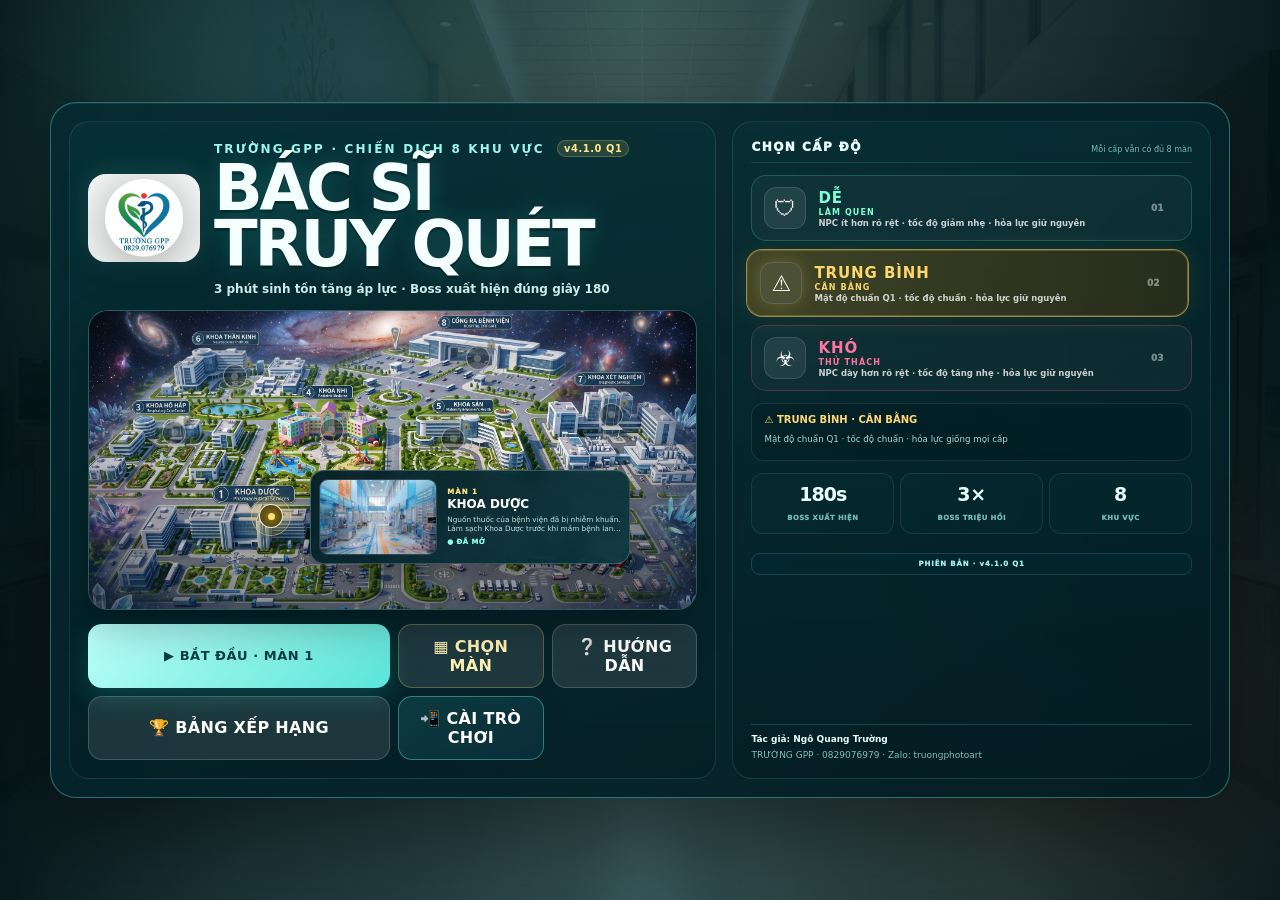
==== BAC-SI-TRUY-QUET-DIRECT.html @ 492717e0 "Add files via upload" ====
<!doctype html>
<html lang="vi">
<head>
  <meta charset="UTF-8" />
  <meta name="viewport" content="width=device-width, initial-scale=1, viewport-fit=cover, user-scalable=no" />
  <meta name="theme-color" content="#0b6f78" />
  <meta name="mobile-web-app-capable" content="yes" />
  <meta name="apple-mobile-web-app-capable" content="yes" />
  <meta name="apple-mobile-web-app-status-bar-style" content="black-translucent" />
  <title>Bác Sĩ Truy Quét · TRƯỜNG GPP · v4.1.0 Q1</title>
  <link rel="manifest" href="manifest.webmanifest" />
  <link rel="icon" href="assets/app-icon-192.png" />
  <link rel="apple-touch-icon" href="assets/app-icon-192.png" />
  <style>
:root{
  --teal:#0b6f78;--teal2:#16a6a2;--cyan:#7ee7e0;--ink:#07343a;--glass:rgba(6,51,57,.78);--line:rgba(190,255,249,.28);--white:#f6ffff;--danger:#ff5f6d;--gold:#ffd66b;
}
*{box-sizing:border-box}html,body{margin:0;width:100%;height:100%;overflow:hidden;background:#061e22;color:var(--white);font-family:Inter,ui-sans-serif,system-ui,-apple-system,"Segoe UI",Arial,sans-serif;touch-action:none}button{font:inherit}.hidden{display:none!important}
.app-shell{position:relative;width:100vw;height:100dvh;overflow:hidden;background:radial-gradient(circle at 50% 30%,#174e52,#051a1e 75%)}
#gameCanvas{position:absolute;inset:0;width:100%;height:100%;display:block;cursor:crosshair;background:#0d353a}
.overlay{position:absolute;inset:0;z-index:30;display:flex;align-items:center;justify-content:center;padding:18px;background:linear-gradient(180deg,rgba(3,36,40,.20),rgba(3,36,40,.78))}.menu-overlay{background:linear-gradient(90deg,rgba(4,45,49,.92),rgba(7,72,76,.58) 48%,rgba(4,45,49,.78)),url('assets/hallway.jpg') center/cover no-repeat}.menu-overlay:not(.active){display:none}
.glass{background:linear-gradient(180deg,rgba(8,71,76,.88),rgba(5,44,49,.92));border:1px solid var(--line);box-shadow:0 25px 70px rgba(0,0,0,.32),inset 0 1px rgba(255,255,255,.08);backdrop-filter:blur(10px)}
.menu-card{width:min(760px,94vw);padding:26px 30px;border-radius:26px;text-align:center}.brand-lockup{width:142px;height:112px;margin:0 auto 8px;padding:5px 8px;border-radius:20px;background:rgba(255,255,255,.96);box-shadow:0 12px 34px rgba(0,0,0,.20),0 0 28px rgba(95,240,225,.18);overflow:hidden}.brand-logo-full{width:100%;height:100%;object-fit:contain;display:block}.panel-logo{width:58px;height:58px;object-fit:cover;border-radius:16px;background:white;padding:3px;box-shadow:0 8px 24px rgba(0,0,0,.20);margin:0 auto 4px}
.eyebrow{letter-spacing:.18em;font-size:12px;font-weight:800;color:#9ff6ef;margin:7px 0}.menu-card h1{font-size:clamp(28px,4vw,50px);margin:4px 0 6px;line-height:1}.lead{margin:0 auto 18px;color:#d8f7f4;max-width:620px}.mission-strip{display:flex;gap:8px;justify-content:center;flex-wrap:wrap;margin:12px 0 16px}.mission-strip span{padding:7px 10px;border:1px solid rgba(255,255,255,.14);border-radius:999px;background:rgba(255,255,255,.07);font-size:12px}.difficulty-row{display:flex;gap:8px;justify-content:center;margin:8px 0 14px}.difficulty{border:1px solid rgba(255,255,255,.18);background:rgba(255,255,255,.06);color:white;border-radius:12px;padding:9px 14px;cursor:pointer}.difficulty.selected{background:#baf8f1;color:#074049;border-color:#baf8f1;font-weight:800}.menu-actions{display:flex;gap:10px;justify-content:center;flex-wrap:wrap}.primary-btn,.secondary-btn{border:none;border-radius:14px;padding:12px 18px;cursor:pointer;font-weight:850;letter-spacing:.02em}.primary-btn{background:linear-gradient(135deg,#bbfff8,#5be4d8);color:#063e45;box-shadow:0 10px 26px rgba(40,230,214,.18)}.secondary-btn{background:rgba(255,255,255,.10);border:1px solid rgba(255,255,255,.17);color:white}.danger-outline{border-color:rgba(255,95,109,.45);color:#ffd6da}.author-line{margin-top:15px;padding-top:13px;border-top:1px solid rgba(255,255,255,.12);display:flex;gap:6px;flex-direction:column;font-size:12px;color:#cdecea}.author-line.small{margin-top:8px}
.panel-overlay{background:rgba(2,25,29,.68);z-index:60}.panel-card{position:relative;width:min(720px,94vw);padding:24px;border-radius:22px;text-align:center}.panel-card h2{margin:4px 0 16px}.compact-panel{width:min(390px,92vw);display:grid;gap:10px}.compact-panel h2{margin-bottom:4px}.panel-close{position:absolute;right:12px;top:12px;width:34px;height:34px;border:0;border-radius:50%;background:rgba(255,255,255,.1);color:white;cursor:pointer}.help-grid{display:grid;grid-template-columns:repeat(2,minmax(0,1fr));gap:10px;text-align:left}.help-grid article{padding:12px;border:1px solid rgba(255,255,255,.12);border-radius:14px;background:rgba(255,255,255,.05);display:grid;gap:5px}.help-grid span,.help-note{color:#d0ecea;font-size:13px}.scrollable{max-height:86dvh;overflow:auto}.result-card{max-width:520px}.result-stats{display:grid;grid-template-columns:repeat(4,1fr);gap:8px;margin:16px 0}.result-stats div{padding:12px 6px;border-radius:13px;background:rgba(255,255,255,.06);border:1px solid rgba(255,255,255,.10)}.result-stats span{display:block;font-size:11px;color:#b9dedb}.result-stats strong{font-size:22px;color:#c4fff8}
.hud{position:absolute;inset:0;z-index:20;pointer-events:none}.glass-mini{background:rgba(4,48,53,.72);border:1px solid rgba(188,255,248,.25);box-shadow:0 10px 25px rgba(0,0,0,.18)}.hud-top-left,.hud-top-center,.hud-top-right{position:absolute;top:max(12px,env(safe-area-inset-top));border-radius:14px;padding:9px 12px}.hud-top-left{left:max(12px,env(safe-area-inset-left));width:220px}.hud-top-center{left:50%;transform:translateX(-50%);width:min(360px,35vw);text-align:center}.hud-top-right{right:max(62px,calc(env(safe-area-inset-right) + 12px));min-width:128px;text-align:right}.hud-top-right span,.hud-top-right small,.hud-top-center span{font-size:11px;color:#c2e6e2}.hud-top-right b{display:block;font-size:22px}.hud-top-center b{display:block;font-size:13px;letter-spacing:.08em}.hud-label{display:flex;justify-content:space-between;align-items:center;font-size:11px}.hud-brand-life{display:flex;align-items:center;gap:5px}.hud-brand-life img{width:19px;height:19px;border-radius:50%;background:white;object-fit:cover}.health-bar,.clean-bar,.boss-track{height:8px;background:rgba(255,255,255,.11);border-radius:999px;overflow:hidden;margin-top:6px}.health-bar i,.clean-bar i,.boss-track i{height:100%;display:block;width:100%;background:linear-gradient(90deg,#83f0df,#e0fff8);border-radius:inherit;transition:width .18s}.clean-bar i{background:linear-gradient(90deg,#68dfe0,#aef7dc);width:0}.pause-btn{position:absolute;right:max(12px,env(safe-area-inset-right));top:max(12px,env(safe-area-inset-top));width:42px;height:42px;border-radius:12px;border:1px solid rgba(255,255,255,.20);background:rgba(4,48,53,.8);color:white;pointer-events:auto;cursor:pointer}.boss-bar{position:absolute;top:84px;left:50%;transform:translateX(-50%);width:min(520px,60vw);padding:8px 12px;border-radius:13px}.boss-bar>div:first-child{display:flex;justify-content:space-between;font-size:11px}.boss-track i{background:linear-gradient(90deg,#ff6b76,#ffbb63)}
.combo-badge{position:absolute;left:16px;top:92px;padding:8px 11px;border-radius:999px;background:rgba(7,54,59,.82);border:1px solid rgba(255,220,112,.36);color:#ffe18b;font-weight:900;font-size:13px;animation:pop .18s ease-out}.damage-vignette{position:absolute;inset:0;opacity:0;background:radial-gradient(circle,transparent 52%,rgba(255,35,56,.62));transition:opacity .1s}.damage-vignette.hit{opacity:1}.weapon-info{display:flex;align-items:center;gap:8px;min-width:170px}.weapon-info>span{font-size:28px}.weapon-info div{display:grid}.weapon-info small{font-size:10px;color:#c4e5e1}.weapon-buttons{display:flex;gap:5px}.weapon-buttons button{width:44px;height:44px;border-radius:11px;border:1px solid rgba(255,255,255,.15);background:rgba(255,255,255,.06);color:white;display:grid;place-items:center;cursor:pointer}.weapon-buttons button.active{background:linear-gradient(145deg,#adfff5,#51d8d0);color:#064048;border-color:#bafff6}.weapon-buttons button small{font-size:8px;opacity:.75}.contact-dock{position:absolute;left:16px;bottom:16px;right:560px;min-height:44px;border-radius:14px;padding:7px 12px;display:flex;align-items:center;justify-content:space-between;gap:10px;font-size:11px;letter-spacing:.03em}.contact-dock img{width:29px;height:29px;border-radius:50%;background:white;object-fit:cover;flex:none}.contact-dock b{white-space:nowrap}.contact-dock span{color:#bfe9e4;margin-left:auto}.desktop-only{display:flex}.move-controls{display:none;position:absolute;inset:0;pointer-events:none}.move-pad{position:absolute;left:max(10px,env(safe-area-inset-left));bottom:max(58px,calc(env(safe-area-inset-bottom) + 52px));width:154px;height:62px;border-radius:22px;border:1px solid rgba(205,255,250,.34);background:linear-gradient(180deg,rgba(5,70,76,.76),rgba(3,43,49,.86));box-shadow:0 8px 20px rgba(0,0,0,.22);pointer-events:auto;touch-action:none;user-select:none}.move-track{position:absolute;left:29px;right:29px;top:22px;height:8px;border-radius:999px;background:rgba(213,255,250,.18);border:1px solid rgba(213,255,250,.18)}.move-knob{position:absolute;left:50%;top:13px;width:34px;height:34px;margin-left:-17px;border-radius:50%;background:linear-gradient(145deg,#cafff7,#55d9d1);border:2px solid rgba(255,255,255,.82);box-shadow:0 4px 12px rgba(0,0,0,.25);transform:translateX(0);will-change:transform}.move-arrow{position:absolute;top:18px;color:#eafffc;font-size:14px;font-weight:900}.move-arrow.left{left:10px}.move-arrow.right{right:10px}.move-pad small{position:absolute;bottom:3px;left:0;right:0;text-align:center;font-size:8px;font-weight:900;letter-spacing:.12em;color:#bfece7}.dash-btn{position:absolute;left:max(174px,calc(env(safe-area-inset-left) + 174px));bottom:max(64px,calc(env(safe-area-inset-bottom) + 58px));height:48px;padding:0 13px;border-radius:16px;border:1px solid rgba(255,222,127,.34);background:linear-gradient(180deg,rgba(83,72,20,.78),rgba(48,42,10,.88));color:#fff3b0;font-weight:900;font-size:15px;box-shadow:0 8px 20px rgba(0,0,0,.22);pointer-events:auto;touch-action:none}.dash-btn span{font-size:9px;letter-spacing:.06em}.dash-btn:active{transform:scale(.94);background:linear-gradient(180deg,#fff1a8,#e1bd4c);color:#4b3c08}
@keyframes pop{from{transform:scale(.8);opacity:0}to{transform:scale(1);opacity:1}}@keyframes toastIn{from{transform:translate(-50%,8px);opacity:0}to{transform:translate(-50%,0);opacity:1}}
@media (max-width:900px),(hover:none) and (pointer:coarse){
  .menu-card{padding:14px 18px;border-radius:18px;max-height:94dvh;overflow:auto}.brand-lockup{width:100px;height:76px;border-radius:15px;margin-bottom:4px}.panel-logo{width:44px;height:44px;border-radius:12px}.menu-card h1{font-size:clamp(24px,6vw,36px)}.lead{font-size:13px;margin-bottom:9px}.mission-strip{margin:8px 0}.mission-strip span{font-size:10px;padding:5px 7px}.difficulty-row{margin:6px 0 10px}.difficulty{padding:7px 10px;font-size:12px}.primary-btn,.secondary-btn{padding:9px 12px;font-size:12px}.author-line{font-size:10px;margin-top:9px;padding-top:8px}
  .hud-top-left{width:165px;padding:7px 9px}.hud-top-center{width:38vw;padding:7px 8px}.hud-top-right{min-width:94px;padding:7px 8px}.hud-top-right b{font-size:17px}.boss-bar{top:68px;width:58vw}.combo-badge{top:72px;left:10px;font-size:11px;padding:6px 8px}.weapon-info{display:none}.weapon-buttons button{width:42px;height:40px}.contact-dock,.desktop-only{display:none!important}.move-controls{display:block}.pause-btn{width:38px;height:38px}.help-grid{grid-template-columns:1fr}.result-stats{grid-template-columns:repeat(2,1fr)}
}
@media (max-height:500px) and (orientation:landscape){
  .menu-overlay{align-items:flex-start;padding:7px}.menu-card{max-height:calc(100dvh - 14px);padding:7px 15px}.brand-lockup{width:68px;height:48px;margin-bottom:1px;padding:2px;border-radius:10px}.eyebrow{margin:2px 0;font-size:9px}.menu-card h1{font-size:24px;margin:1px}.lead{font-size:11px;margin:2px auto 5px}.mission-strip{margin:4px 0}.difficulty-row{margin:4px 0 6px}.menu-actions{gap:6px}.author-line{margin-top:5px;padding-top:5px}.hud-top-left,.hud-top-center,.hud-top-right{top:6px}.boss-bar{top:56px}.combo-badge{top:58px}.help-grid{grid-template-columns:repeat(2,1fr)}.panel-card{padding:14px}.scrollable{max-height:94dvh}
}

/* v1.1 combat motion polish */
@media (hover:hover) and (pointer:fine){.move-controls{display:none!important}}
@media (max-height:430px) and (orientation:landscape){.move-pad{bottom:48px;width:138px;height:54px}.move-track{top:18px}.move-knob{top:9px}.dash-btn{left:max(158px,calc(env(safe-area-inset-left) + 158px));bottom:52px;height:40px;padding:0 10px}.brand-lockup{width:60px;height:42px}.panel-logo{width:38px;height:38px}}

/* v1.3 professional difficulty + boss intro */
.difficulty{display:grid;gap:2px;min-width:112px}.difficulty b{font-size:13px}.difficulty small{font-size:9px;opacity:.72;font-weight:700;white-space:nowrap}
@media (max-width:900px),(hover:none) and (pointer:coarse){.difficulty{min-width:92px;padding:6px 8px}.difficulty b{font-size:11px}.difficulty small{font-size:7px}}


/* === v2.0.0 CONCEPT-LIKE PLAYABLE UI === */
:root{--rail:#03171c;--rail2:rgba(2,24,30,.94);--neon:#22e1dc;--gold2:#ffd85a;--panelEdge:rgba(73,232,226,.46)}
.menu-overlay{align-items:center;background:radial-gradient(circle at 58% 40%,rgba(13,113,122,.18),transparent 38%),linear-gradient(90deg,rgba(2,20,25,.97),rgba(5,46,52,.82) 50%,rgba(2,20,25,.94)),url('assets/hallway.jpg') center/cover no-repeat}
.menu-card{width:min(1180px,96vw);max-height:95dvh;padding:20px 24px;border-color:rgba(60,224,218,.46);box-shadow:0 28px 80px rgba(0,0,0,.44),inset 0 0 42px rgba(39,220,214,.045)}
.brand-lockup .brand-logo-full{max-width:300px;filter:drop-shadow(0 8px 24px rgba(0,0,0,.35))}
.menu-card h1{font-size:clamp(34px,5.2vw,74px);line-height:.92;letter-spacing:-.045em;text-shadow:0 3px 0 rgba(0,0,0,.26),0 0 24px rgba(85,255,243,.18)}
.menu-card .lead{font-weight:800;color:#d9fffb}
.mission-strip{display:grid;grid-template-columns:repeat(4,1fr);gap:7px;margin:12px 0 10px}
.mission-strip span{font-size:11px;font-weight:900;letter-spacing:.02em;border:1px solid rgba(65,226,221,.25);background:rgba(3,29,35,.66);padding:9px;border-radius:9px}
.campaign-preview{display:grid;grid-template-columns:repeat(6,1fr);gap:7px;margin:10px 0 12px}
.campaign-preview article{position:relative;min-height:72px;padding:9px 8px 8px 36px;border-radius:10px;border:1px solid rgba(71,220,217,.24);background:linear-gradient(160deg,rgba(12,79,86,.62),rgba(3,26,32,.82));overflow:hidden}
.campaign-preview article:nth-child(3){background:linear-gradient(160deg,rgba(108,45,49,.58),rgba(3,26,32,.86))}.campaign-preview article:nth-child(4){background:linear-gradient(160deg,rgba(77,61,118,.62),rgba(3,26,32,.86))}.campaign-preview article:nth-child(6){background:linear-gradient(160deg,rgba(123,23,44,.68),rgba(17,4,10,.9))}
.campaign-preview i{position:absolute;left:8px;top:8px;font-style:normal;font-size:22px;font-weight:1000;color:var(--gold2);opacity:.92}.campaign-preview b{display:block;font-size:10px;line-height:1.15;color:white}.campaign-preview small{display:block;margin-top:6px;font-size:8.5px;line-height:1.2;color:#aee9e5}
.difficulty-row{margin-top:8px}.difficulty{border-width:1px}.difficulty.selected{box-shadow:0 0 0 1px rgba(56,238,230,.6),0 0 22px rgba(35,222,216,.13)}
.author-line{border-top:1px solid rgba(73,225,218,.22);padding-top:9px}

.brand-rail{position:absolute;z-index:13;left:10px;top:10px;bottom:54px;width:214px;padding:15px 13px 13px;border:1px solid rgba(50,217,211,.38);border-radius:13px;background:linear-gradient(180deg,rgba(2,20,25,.96),rgba(3,31,37,.91));box-shadow:0 16px 50px rgba(0,0,0,.32),inset 0 0 32px rgba(32,214,208,.04);pointer-events:none;overflow:hidden}
.brand-rail:after{content:"";position:absolute;inset:auto -40px 13% auto;width:120px;height:120px;border:1px solid rgba(43,224,218,.12);border-radius:50%}
.brand-rail>img{display:block;width:100%;max-height:94px;object-fit:contain;margin:0 auto 6px;filter:drop-shadow(0 6px 15px rgba(0,0,0,.4))}
.brand-rail-title{font-weight:1000;font-size:24px;line-height:.92;color:#ddffff;letter-spacing:-.04em}.brand-rail-title strong{font-size:30px;color:#fff;text-shadow:0 0 18px rgba(50,232,225,.2)}
.brand-rail>p{font-weight:900;font-size:9px;color:#ffd764;margin:8px 0 12px}.brand-rail ul{list-style:none;padding:0;margin:0;display:grid;gap:7px}.brand-rail li{font-size:9.5px;font-weight:800;color:#d7f7f4;padding-left:15px;position:relative}.brand-rail li:before{content:"✓";position:absolute;left:0;color:#43f08d}.brand-rail-sign{position:absolute;left:13px;right:13px;bottom:13px;border-top:1px solid rgba(58,219,214,.24);padding-top:9px;display:grid;gap:3px}.brand-rail-sign b{font-size:10px;color:#fff}.brand-rail-sign span{font-size:8.5px;color:#9fdeda}
.difficulty-badge{position:absolute;z-index:15;right:12px;top:10px;width:198px;padding:7px 10px;border:1px solid rgba(50,218,212,.35);border-radius:10px;background:rgba(2,25,31,.91);font-size:10px;font-weight:1000;color:#ffd85b;text-align:center;letter-spacing:.04em;pointer-events:none}

.hud-top-left{left:236px!important;top:10px!important;width:155px!important}.hud-top-center{top:10px!important;left:50%!important;transform:translateX(-50%);width:min(390px,34vw)!important}.hud-top-right{right:222px!important;top:10px!important;width:145px!important}.pause-btn{right:12px!important;top:54px!important}
.boss-bar{left:50%!important;top:75px!important;transform:translateX(-50%);width:min(560px,45vw)!important;border-color:rgba(255,88,112,.46)!important;background:rgba(32,7,13,.82)!important}

.weapon-rail-heading{font-size:11px;font-weight:1000;color:#ffd85d;text-align:center;padding:3px 0 7px;border-bottom:1px solid rgba(62,222,216,.22)}
.weapon-info{padding:7px 6px!important;border:1px solid rgba(77,232,225,.18);border-radius:9px;background:rgba(8,66,71,.28)}.weapon-info #weaponIcon{font-size:28px}.weapon-info b{font-size:10px}.weapon-info small{font-size:8px}
.weapon-buttons{display:grid!important;grid-template-columns:1fr!important;gap:7px!important;overflow:auto}.weapon-buttons button{height:48px!important;width:100%!important;border-radius:9px!important;display:grid!important;grid-template-columns:38px 1fr!important;align-items:center!important;padding:4px 9px!important;text-align:left!important}.weapon-buttons button span{font-size:23px!important}.weapon-buttons button small{position:static!important;font-size:10px!important;font-weight:1000!important;color:#c8f7f3!important}.weapon-buttons button small:before{content:"VŨ KHÍ ";opacity:.55}.weapon-buttons button.active{border-color:#3bf1e7!important;box-shadow:0 0 18px rgba(36,235,225,.12) inset,0 0 0 1px rgba(36,235,225,.32)!important;background:rgba(10,101,105,.52)!important}
.contact-dock{left:236px!important;right:222px!important;bottom:8px!important;height:38px!important;border-radius:10px!important;background:rgba(2,26,32,.88)!important;border-color:rgba(50,218,212,.3)!important}.contact-dock img{width:26px!important;height:26px!important}.contact-dock b{font-size:9px!important;color:#d8fffb}.contact-dock span{font-size:9px!important;color:#99dcd7}
.combo-badge{top:82px!important;right:222px!important;background:linear-gradient(135deg,#8d3c00,#f48a16)!important;border-color:#ffca57!important;box-shadow:0 8px 22px rgba(0,0,0,.23)!important}


/* stronger dimensional canvas feel */
#gameCanvas{filter:saturate(1.035) contrast(1.025)}
.mobile-only{display:none!important}

@media (max-width:1179px),(hover:none),(pointer:coarse){
  .brand-rail,.difficulty-badge{display:none!important}.mobile-only{display:flex!important}
  .hud-top-left{left:max(8px,env(safe-area-inset-left))!important;top:max(6px,env(safe-area-inset-top))!important;width:126px!important}
  .hud-top-center{top:max(6px,env(safe-area-inset-top))!important;width:min(42vw,280px)!important}
  .hud-top-right{right:max(50px,calc(env(safe-area-inset-right) + 46px))!important;top:max(6px,env(safe-area-inset-top))!important;width:100px!important}
  .pause-btn{right:max(6px,env(safe-area-inset-right))!important;top:max(6px,env(safe-area-inset-top))!important}
  .boss-bar{top:58px!important;width:min(72vw,520px)!important}
  
  .weapon-rail-heading,.weapon-info{display:none!important}.weapon-buttons{grid-template-columns:repeat(5,42px)!important;display:grid!important;gap:3px!important;overflow:visible}.weapon-buttons button{width:42px!important;height:38px!important;padding:0!important;display:block!important;text-align:center!important}.weapon-buttons button span{font-size:19px!important}.weapon-buttons button small{position:absolute!important;right:2px!important;bottom:0!important;font-size:7px!important}.weapon-buttons button small:before{content:""}
  .combo-badge{right:auto!important;left:max(8px,env(safe-area-inset-left))!important;top:57px!important}
  .campaign-preview{display:none}.mission-strip{grid-template-columns:repeat(2,1fr)}
  .menu-card{padding:14px 16px;max-height:96dvh}.brand-lockup .brand-logo-full{max-width:210px}.menu-card h1{font-size:clamp(28px,7vw,45px)}
  .mobile-brand{position:absolute;left:max(8px,env(safe-area-inset-left));bottom:max(8px,env(safe-area-inset-bottom));z-index:9;align-items:center;gap:5px;pointer-events:none;opacity:.74}.mobile-brand img{width:25px;height:25px;border-radius:50%}.mobile-brand span{font-size:8px;font-weight:1000;color:#d8fffb;text-shadow:0 1px 4px #000}
}
@media (max-height:520px) and (hover:none){.menu-card .lead{display:none}.mission-strip{margin:7px 0}.mission-strip span{padding:6px;font-size:8.5px}.difficulty-row{margin:5px 0}.author-line{font-size:8px}.brand-lockup .brand-logo-full{max-height:72px}.menu-card h1{font-size:28px}.menu-actions{margin-top:6px}.menu-actions button{min-height:36px}}


/* === v2.0.1 PLAY UI BALANCE + CLEAR WEAPON RAIL === */
@media (min-width:1180px) and (hover:hover) and (pointer:fine){
  .brand-rail{left:8px!important;top:8px!important;bottom:50px!important;width:168px!important;padding:10px 9px!important;border-radius:11px!important;background:linear-gradient(180deg,rgba(2,20,25,.91),rgba(3,31,37,.86))!important}
  .brand-rail>img{max-height:64px!important;margin-bottom:4px!important}
  .brand-rail-title{font-size:18px!important;line-height:.94!important}.brand-rail-title strong{font-size:23px!important}
  .brand-rail>p{font-size:7.7px!important;line-height:1.25!important;margin:6px 0 9px!important}
  .brand-rail ul{gap:5px!important}.brand-rail li{font-size:8.1px!important;line-height:1.22!important;padding-left:12px!important}
  .brand-rail-sign{left:9px!important;right:9px!important;bottom:9px!important;padding-top:7px!important;gap:2px!important}.brand-rail-sign b{font-size:8.8px!important}.brand-rail-sign span{font-size:7.4px!important}

  .difficulty-badge{right:8px!important;top:8px!important;width:168px!important;padding:6px 7px!important;font-size:8.5px!important}
  .hud-top-left{left:184px!important;width:148px!important}.hud-top-right{right:184px!important;width:136px!important}
  .pause-btn{right:8px!important;top:50px!important}
  .boss-bar{width:min(610px,51vw)!important}

  
  .weapon-rail-heading{font-size:10px!important;padding:2px 0 6px!important}.weapon-rail-heading:after{content:'PHÍM 1–5 · CLICK BẮN';display:block;margin-top:3px;font-size:6.8px;letter-spacing:.08em;color:#83d8d3}
  .weapon-info{padding:6px!important;gap:6px!important}.weapon-info #weaponIcon{font-size:22px!important}.weapon-info b{font-size:9px!important}.weapon-info small{font-size:7px!important}
  .weapon-buttons{gap:5px!important;overflow:hidden!important}
  .weapon-buttons button{position:relative!important;height:46px!important;grid-template-columns:28px 1fr 17px!important;padding:4px 5px!important;gap:4px!important;border-radius:8px!important}
  .weapon-buttons button span{font-size:20px!important;text-align:center!important}
  .weapon-buttons button small{display:grid!important;gap:1px!important;min-width:0!important;line-height:1.05!important;color:#d9fffb!important}
  .weapon-buttons button small:before{content:none!important}
  .weapon-buttons button small b{font-size:7.8px!important;white-space:nowrap!important;overflow:hidden!important;text-overflow:ellipsis!important;color:#f5ffff!important}
  .weapon-buttons button small em{font-style:normal!important;font-size:6.8px!important;font-weight:700!important;color:#83d8d3!important;white-space:nowrap!important;overflow:hidden!important;text-overflow:ellipsis!important}
  .weapon-buttons button i{font-style:normal!important;width:16px!important;height:16px!important;display:grid!important;place-items:center!important;border-radius:5px!important;background:rgba(255,255,255,.09)!important;color:#ffd85d!important;font-size:8px!important;font-weight:1000!important}
  .weapon-buttons button.active small b{color:#fff6b5!important}.weapon-buttons button.active i{background:#ffd85d!important;color:#203b3e!important}

  .contact-dock{left:184px!important;right:184px!important;height:34px!important;padding:5px 9px!important}.contact-dock img{width:23px!important;height:23px!important}.contact-dock b,.contact-dock span{font-size:8px!important}
  .combo-badge{right:184px!important}
  
}

/* Mobile keeps compact weapon icons; expose the numeric key without the desktop labels. */
@media (max-width:1179px),(hover:none),(pointer:coarse){
  .weapon-buttons button small{display:none!important}
  .weapon-buttons button i{position:absolute!important;right:2px!important;bottom:1px!important;font-style:normal!important;font-size:7px!important;font-weight:1000!important;color:#fff6a7!important;background:rgba(0,0,0,.32)!important;border-radius:4px!important;padding:0 2px!important}
}


/* === v2.0.2 LEFT RAIL HIERARCHY + COMBO (PC ONLY) === */
@media (min-width:1180px) and (hover:hover) and (pointer:fine){
  .brand-rail{
    display:flex!important;
    flex-direction:column!important;
    align-items:stretch!important;
    padding:10px 9px 9px!important;
  }
  .brand-rail>img{flex:0 0 auto!important}
  .brand-rail-title{flex:0 0 auto!important}
  .brand-rail>p{flex:0 0 auto!important;margin-bottom:7px!important}
  .brand-rail-section-label{
    flex:0 0 auto;
    margin:0 0 5px;
    padding:5px 6px;
    border-top:1px solid rgba(67,224,217,.20);
    border-bottom:1px solid rgba(67,224,217,.20);
    color:#79ddd7;
    font-size:6.8px;
    font-weight:1000;
    letter-spacing:.12em;
    text-align:left;
  }
  .brand-rail ul{
    flex:1 1 auto!important;
    min-height:0!important;
    display:flex!important;
    flex-direction:column!important;
    justify-content:space-evenly!important;
    gap:0!important;
    counter-reset:gppstep;
    padding:2px 0!important;
  }
  .brand-rail li{
    counter-increment:gppstep;
    min-height:32px;
    padding:5px 4px 5px 31px!important;
    display:flex;
    align-items:center;
    border-bottom:1px solid rgba(73,220,214,.10);
    font-size:8px!important;
    line-height:1.18!important;
  }
  .brand-rail li:before{
    content:counter(gppstep,decimal-leading-zero)!important;
    left:4px!important;
    top:50%!important;
    transform:translateY(-50%);
    width:21px;
    height:21px;
    display:grid;
    place-items:center;
    border:1px solid rgba(70,231,223,.26);
    border-radius:6px;
    background:rgba(17,111,112,.22);
    color:#79eee5!important;
    font-size:6.8px;
    font-weight:1000;
  }
  .brand-combo{
    flex:0 0 auto;
    min-height:49px;
    margin:6px 0 7px;
    padding:7px 8px;
    display:grid;
    grid-template-columns:1fr auto;
    grid-template-rows:auto auto;
    align-items:center;
    border:1px solid rgba(255,177,63,.34);
    border-radius:9px;
    background:linear-gradient(135deg,rgba(91,39,1,.78),rgba(188,89,7,.58));
    box-shadow:inset 0 0 16px rgba(255,137,22,.06);
  }
  .brand-combo span{font-size:8.1px;font-weight:1000;color:#ffdb86;letter-spacing:.04em}
  .brand-combo b{grid-row:1/3;grid-column:2;font-size:21px;line-height:1;color:#fff3c4;text-shadow:0 0 13px rgba(255,153,37,.28)}
  .brand-combo small{font-size:6.4px;font-weight:900;color:#dba963;letter-spacing:.09em}
  .brand-combo.active{border-color:#ffc856;background:linear-gradient(135deg,rgba(126,52,0,.92),rgba(239,121,13,.74));box-shadow:0 0 16px rgba(255,139,18,.15),inset 0 0 18px rgba(255,195,90,.08)}
  .brand-combo.active b{color:#fff7c7;animation:brandComboPulse .42s ease-out}
  .brand-rail-sign{
    position:static!important;
    flex:0 0 auto!important;
    margin-top:0!important;
    padding-top:7px!important;
  }
  /* Desktop combo now lives visually in the left brand rail. */
  #comboBadge{display:none!important}
}
@keyframes brandComboPulse{0%{transform:scale(.82)}65%{transform:scale(1.10)}100%{transform:scale(1)}}


/* === v2.1.0 FINAL SUPPORT + ENVIRONMENT RECOVERY === */
@media (min-width:1180px) and (hover:hover) and (pointer:fine){
  
  .weapon-info{padding:4px 5px!important;min-height:36px!important}
  .weapon-buttons{gap:3px!important;flex:0 0 auto!important}
  .weapon-buttons button{height:37px!important;min-height:37px!important;padding:3px 4px!important}
  .weapon-buttons button span{font-size:18px!important}
  .weapon-buttons button small b{font-size:7.4px!important}.weapon-buttons button small em{font-size:6.3px!important}
  .support-divider{height:1px;background:linear-gradient(90deg,transparent,rgba(74,232,224,.38),transparent);margin:2px 0}
  .support-rail-heading{font-size:9.2px;font-weight:1000;color:#ffd85d;text-align:center;letter-spacing:.05em;padding:2px 0}
  .support-list{display:grid;gap:4px;min-height:38px;align-content:start;overflow:hidden}
  .support-empty{min-height:34px;display:grid;place-items:center;border:1px dashed rgba(98,217,211,.22);border-radius:7px;color:#6ea8a7;font-size:6.8px;font-weight:900;letter-spacing:.08em}
  .support-row{position:relative;display:grid;grid-template-columns:20px 1fr auto;grid-template-rows:auto 4px;gap:2px 4px;align-items:center;min-height:30px;padding:3px 4px;border:1px solid rgba(106,232,223,.20);border-radius:7px;background:rgba(10,68,70,.22);overflow:hidden}
  .support-row .support-icon{grid-row:1/3;font-size:15px;text-align:center}.support-row b{font-size:6.8px;line-height:1.05;color:#eaffff;white-space:nowrap;overflow:hidden;text-overflow:ellipsis}.support-row strong{font-size:7.2px;color:#fff4a7;font-variant-numeric:tabular-nums}.support-row .support-track{grid-column:2/4;height:3px;border-radius:999px;background:rgba(255,255,255,.10);overflow:hidden}.support-row .support-track i{display:block;height:100%;width:100%;border-radius:inherit;background:linear-gradient(90deg,#43e8da,#ffe46a);transition:width .12s linear}.support-row.expiring{border-color:rgba(255,169,64,.52);animation:supportExpire .45s ease-in-out infinite alternate}
  .support-guide{font-size:6.2px;font-weight:900;color:#73aaa8;text-align:center;letter-spacing:.02em;padding-top:1px;white-space:nowrap}
}
@keyframes supportExpire{to{box-shadow:0 0 10px rgba(255,142,40,.18);background:rgba(112,56,12,.26)}}
.mobile-support-strip{position:absolute;z-index:18;right:max(7px,env(safe-area-inset-right));bottom:max(56px,calc(env(safe-area-inset-bottom) + 52px));display:none;gap:4px;max-width:58vw;justify-content:flex-end;pointer-events:none}
.mobile-support-chip{display:flex;align-items:center;gap:3px;height:25px;padding:0 6px;border:1px solid rgba(114,234,225,.38);border-radius:9px;background:rgba(3,39,44,.86);box-shadow:0 5px 12px rgba(0,0,0,.2);font-size:8px;font-weight:1000;color:white;font-variant-numeric:tabular-nums}.mobile-support-chip.expiring{border-color:#ffb24f;color:#ffe6a8}
@media (max-width:1179px),(hover:none),(pointer:coarse){.mobile-support-strip{display:flex!important}}

/* Supply drops float above the lower HUD on mobile without moving layout. */
@media (max-height:500px) and (hover:none){.mobile-support-strip{bottom:max(51px,calc(env(safe-area-inset-bottom) + 47px));}.mobile-support-chip{height:21px;font-size:7px;padding:0 5px}}

/* === A1 · 8 STAGES · BALANCED GAMEPLAY === */
.campaign-8{display:grid!important;grid-template-columns:repeat(4,minmax(0,1fr))!important;gap:9px!important;margin:10px 0 12px!important}
.stage-thumb{position:relative;min-width:0;height:112px;padding:0!important;border:1px solid rgba(91,226,220,.30)!important;border-radius:12px!important;overflow:hidden;background:#05262c!important;color:white!important;text-align:left;cursor:pointer;box-shadow:0 7px 20px rgba(0,0,0,.18);transition:.16s ease}
.stage-thumb img{position:absolute;inset:0;width:100%;height:100%;object-fit:cover;display:block;filter:saturate(.94) brightness(.76);transition:.18s ease}
.stage-thumb:after{content:"";position:absolute;inset:0;background:linear-gradient(180deg,rgba(0,0,0,.03) 25%,rgba(1,19,24,.88) 100%);pointer-events:none}
.stage-thumb span{position:absolute;z-index:2;left:10px;right:10px;bottom:8px;display:grid;gap:2px;min-width:0}
.stage-thumb i{font-style:normal;font-size:8px;font-weight:1000;letter-spacing:.13em;color:#8cf5ed}
.stage-thumb b{display:block;font-size:11px;line-height:1.12;font-weight:1000;letter-spacing:.015em;white-space:normal!important;overflow:visible!important;text-overflow:clip!important;word-break:normal}
.stage-thumb.final-thumb b{font-size:9.7px}
.stage-thumb .stage-lock{display:none;position:absolute;z-index:4;right:8px;top:7px;font-style:normal;font-size:15px;filter:drop-shadow(0 2px 4px #000)}
.stage-thumb.locked{cursor:not-allowed;border-color:rgba(255,255,255,.12)!important}
.stage-thumb.locked img{filter:grayscale(.25) saturate(.55) brightness(.38)}
.stage-thumb.locked .stage-lock{display:block}
.stage-thumb.locked:before{content:"CHƯA MỞ";position:absolute;z-index:4;top:8px;left:8px;padding:3px 6px;border-radius:6px;background:rgba(4,18,22,.78);font-size:6.8px;font-weight:1000;letter-spacing:.08em;color:#b8d1d0}
.stage-thumb.unlocked:hover,.stage-thumb.selected{border-color:#65f5e9!important;box-shadow:0 0 0 2px rgba(92,245,233,.13),0 9px 24px rgba(0,0,0,.25);transform:translateY(-1px)}
.stage-thumb.selected img{filter:saturate(1) brightness(.90)}
.stage-thumb.selected:before{content:"ĐANG CHỌN";position:absolute;z-index:4;top:7px;left:7px;padding:3px 6px;border-radius:6px;background:#0d7779;color:#eaffff;font-size:6.8px;font-weight:1000;letter-spacing:.06em}
.pause-settings-label{margin:3px 0 -2px;font-size:9px;font-weight:1000;letter-spacing:.10em;color:#81dcd7;text-align:center}

.status-rail{position:absolute;z-index:17;left:8px;top:8px;bottom:50px;width:176px;padding:10px 9px;border:1px solid rgba(74,228,220,.34);border-radius:11px;background:linear-gradient(180deg,rgba(2,25,30,.93),rgba(3,38,43,.88));box-shadow:0 14px 42px rgba(0,0,0,.28);pointer-events:none;display:flex;flex-direction:column;gap:8px;overflow:hidden}
.status-rail-brand{display:flex;align-items:center;gap:7px;padding-bottom:7px;border-bottom:1px solid rgba(77,224,216,.18)}
.status-rail-brand img{width:27px;height:27px;border-radius:7px}.status-rail-brand span{font-size:9px;font-weight:1000;color:#dff;letter-spacing:.08em}
.status-stage{display:grid;gap:2px;padding:7px;border-radius:8px;background:rgba(17,91,94,.22);border:1px solid rgba(102,234,224,.16)}
.status-stage small{font-size:7px;color:#ffd96a;font-weight:1000;letter-spacing:.11em}.status-stage b{font-size:10px;line-height:1.12;color:#fff;white-space:normal}
.status-section{display:flex;align-items:center;justify-content:space-between;font-size:8px;font-weight:1000;color:#b8efeb;letter-spacing:.04em}.status-section strong{color:#fff6aa;font-size:10px}.status-health{height:7px!important}
.support-title{margin-top:3px;padding-top:8px;border-top:1px solid rgba(71,218,212,.18);justify-content:flex-start;font-size:7.2px;color:#83dcd7}
.status-rail .support-list{display:grid!important;gap:5px!important;min-height:0!important;overflow:hidden!important;align-content:start!important;flex:1}
.status-rail .support-empty{min-height:42px!important;display:grid!important;place-items:center!important;border:1px dashed rgba(98,217,211,.22)!important;border-radius:7px!important;color:#6ea8a7!important;font-size:6.8px!important;font-weight:900!important;letter-spacing:.07em!important;text-align:center}
.status-rail .support-row{position:relative;display:grid;grid-template-columns:20px 1fr auto;grid-template-rows:auto 4px;gap:2px 4px;align-items:center;min-height:31px;padding:3px 4px;border:1px solid rgba(106,232,223,.20);border-radius:7px;background:rgba(10,68,70,.22);overflow:hidden}
.status-rail .support-row .support-icon{grid-row:1/3;font-size:15px;text-align:center}.status-rail .support-row b{font-size:6.6px;line-height:1.05;color:#eaffff;white-space:nowrap;overflow:hidden;text-overflow:ellipsis}.status-rail .support-row strong{font-size:7px;color:#fff4a7}.status-rail .support-track{grid-column:2/4;height:3px;border-radius:999px;background:rgba(255,255,255,.10);overflow:hidden}.status-rail .support-track i{display:block;height:100%;background:linear-gradient(90deg,#43e8da,#ffe46a)}
.status-rail-note{font-size:6px;line-height:1.25;color:#699d9a;text-align:center;border-top:1px solid rgba(72,215,208,.13);padding-top:6px}

.game-quick-actions{position:absolute;z-index:28;right:192px;top:8px;display:flex;gap:6px;pointer-events:auto}
.game-quick-actions button{height:36px;min-width:76px;padding:0 9px;border-radius:9px;border:1px solid rgba(89,228,219,.33);background:rgba(3,38,43,.91);color:#eaffff;font-size:9px;font-weight:1000;box-shadow:0 7px 18px rgba(0,0,0,.23);cursor:pointer}
.game-quick-actions .home-quick-btn{border-color:rgba(255,205,102,.30);color:#fff1b1}
.game-quick-actions button:hover{transform:translateY(-1px);filter:brightness(1.12)}

.right-combat-summary{display:grid;grid-template-columns:1fr 1fr;gap:5px;margin-bottom:2px}
.right-combat-summary>div{min-width:0;padding:5px 5px;border:1px solid rgba(91,225,216,.15);border-radius:7px;background:rgba(9,70,72,.18);display:grid;gap:1px}
.right-combat-summary span{font-size:6.2px;font-weight:1000;letter-spacing:.08em;color:#79c8c4}.right-combat-summary b{font-size:10px;color:#f4ffff;white-space:nowrap;overflow:hidden;text-overflow:ellipsis}.right-combat-summary .right-combo b{color:#ffd769}

@media (min-width:1180px) and (hover:hover) and (pointer:fine){
  .brand-rail{display:none!important}
  .hud-top-left,.hud-top-right{display:none!important}
  .difficulty-badge{display:none!important}
  .status-rail{display:flex!important}
  .hud-top-center{left:50%!important;right:auto!important;top:8px!important;transform:translateX(-50%)!important;width:min(510px,42vw)!important;z-index:20}
  
  .weapon-rail-heading{font-size:8.5px!important;padding:3px 0 4px!important}
  .weapon-info{min-height:34px!important;padding:4px!important}.weapon-buttons{gap:4px!important}.weapon-buttons button{height:42px!important;min-height:42px!important}
  .contact-dock{left:192px!important;right:192px!important;bottom:8px!important;height:34px!important}
  #comboBadge{display:none!important}
  .boss-bar{width:min(640px,50vw)!important;top:62px!important}
}

@media (max-width:1179px),(hover:none),(pointer:coarse){
  .campaign-8{grid-template-columns:repeat(4,minmax(0,1fr))!important;gap:5px!important;margin:5px 0 7px!important}
  .stage-thumb{height:70px!important;border-radius:8px!important}.stage-thumb span{left:6px;right:5px;bottom:5px;gap:0}.stage-thumb i{font-size:5.8px}.stage-thumb b{font-size:7.1px!important;line-height:1.05}.stage-thumb.final-thumb b{font-size:6.2px!important}.stage-thumb .stage-lock{font-size:11px;right:5px;top:4px}.stage-thumb.locked:before,.stage-thumb.selected:before{display:none}
  .status-rail{display:none!important}
  .game-quick-actions{right:max(5px,env(safe-area-inset-right));top:max(5px,env(safe-area-inset-top));gap:4px}
  .game-quick-actions button{min-width:36px;width:36px;height:34px;padding:0;border-radius:8px;font-size:12px}.game-quick-actions button span{display:none}
  .hud-top-right{right:max(86px,calc(env(safe-area-inset-right) + 82px))!important}
  
  .right-combat-summary{display:none!important}
}

@media (max-height:470px) and (orientation:landscape){
  .menu-card{padding:7px 12px!important;max-height:98dvh!important}.brand-lockup{max-height:48px!important}.menu-card h1{font-size:22px!important}.menu-card .lead{display:none!important}.campaign-8{margin:3px 0 5px!important}.stage-thumb{height:62px!important}.difficulty-row{margin:3px 0 4px!important}.menu-actions{gap:5px!important}.author-line{margin-top:3px!important;padding-top:3px!important}
}
@keyframes a1UnlockPulse{0%{box-shadow:0 0 0 0 rgba(94,255,222,.7);transform:scale(.97)}45%{box-shadow:0 0 0 5px rgba(94,255,222,.14);transform:scale(1.02)}100%{box-shadow:0 0 0 0 rgba(94,255,222,0);transform:scale(1)}}
@keyframes a1LockShake{0%,100%{transform:translateX(0)}25%{transform:translateX(-4px)}50%{transform:translateX(4px)}75%{transform:translateX(-2px)}}
.stage-thumb.just-unlocked{animation:a1UnlockPulse .85s ease 1}.stage-thumb.lock-pulse{animation:a1LockShake .36s ease 1}
.hud-top-center b{white-space:normal!important;overflow:visible!important;text-overflow:clip!important;line-height:1.12}
@media (max-width:1179px),(hover:none),(pointer:coarse){.hud-top-center b{font-size:9px!important;letter-spacing:.035em!important}}


/* === v2.4.0 B1 FINAL · clean lower centre + larger left controls === */
.contact-dock{display:none!important}
@media (min-width:1180px) and (hover:hover) and (pointer:fine){
  .status-rail{bottom:8px!important;padding-top:10px!important}
  .status-rail .status-stage{margin-top:104px!important}
  .game-quick-actions{left:18px!important;right:auto!important;top:54px!important;width:156px!important;display:grid!important;grid-template-columns:1fr!important;gap:8px!important}
  .game-quick-actions .pause-btn{position:static!important;right:auto!important;top:auto!important}
  .game-quick-actions button{width:156px!important;min-width:156px!important;height:44px!important;padding:0 12px!important;border-radius:11px!important;font-size:11px!important;letter-spacing:.04em!important;justify-content:center!important}
  .game-quick-actions button span{display:inline!important;font-size:10px!important}
  
}
@media (max-width:1179px),(hover:none),(pointer:coarse){
  .game-quick-actions{left:max(174px,calc(env(safe-area-inset-left) + 174px))!important;right:auto!important;top:max(6px,env(safe-area-inset-top))!important;display:flex!important;gap:5px!important}
  .game-quick-actions .pause-btn{position:static!important;right:auto!important;top:auto!important}
  .game-quick-actions button{min-width:42px!important;width:42px!important;height:38px!important;border-radius:9px!important;font-size:13px!important}
  .game-quick-actions button span{display:none!important}
}
/* Bottom centre must stay visually clear during gameplay. */


/* === v2.6.0 weapon scale + synchronized muzzle/tracer + progression locks === */
.stage-thumb.locked .stage-lock{
  display:grid!important;
  place-items:center!important;
  left:50%!important;right:auto!important;top:50%!important;
  width:38px!important;height:38px!important;
  transform:translate(-50%,-52%)!important;
  border-radius:50%!important;
  background:rgba(3,18,23,.80)!important;
  border:1px solid rgba(255,255,255,.42)!important;
  box-shadow:0 5px 18px rgba(0,0,0,.45)!important;
  font-size:22px!important;
  filter:none!important;
}
.stage-thumb.locked span{opacity:.72}
@media (max-width:900px){
  .stage-thumb.locked .stage-lock{width:28px!important;height:28px!important;font-size:17px!important}
}


/* === v3.1.0 D1 · professional menu + reward clarity === */
.d1-menu-overlay{padding:clamp(10px,2vw,24px);background:radial-gradient(circle at 18% 20%,rgba(54,224,212,.16),transparent 26%),radial-gradient(circle at 82% 78%,rgba(255,196,88,.10),transparent 30%),linear-gradient(90deg,rgba(2,19,24,.96),rgba(5,48,54,.75) 50%,rgba(2,19,24,.95)),url('assets/hallway.jpg') center/cover no-repeat}
.d1-menu-overlay:before{content:"";position:absolute;inset:0;pointer-events:none;background:linear-gradient(115deg,transparent 20%,rgba(159,255,246,.045) 38%,transparent 56%);animation:d1MenuSweep 8s ease-in-out infinite}
.d1-menu-card{position:relative;width:min(1180px,96vw);min-height:min(690px,91dvh);max-height:94dvh;padding:18px;border-radius:26px;text-align:left;display:grid;grid-template-columns:minmax(0,1.15fr) minmax(320px,.85fr);gap:16px;overflow:hidden;border-color:rgba(100,235,226,.38);background:linear-gradient(145deg,rgba(5,42,48,.92),rgba(4,29,35,.95));box-shadow:0 32px 90px rgba(0,0,0,.48),inset 0 1px rgba(255,255,255,.07)}
.d1-menu-left,.d1-menu-right{position:relative;z-index:1;border:1px solid rgba(133,238,229,.12);border-radius:20px;background:linear-gradient(180deg,rgba(9,72,77,.20),rgba(2,25,31,.32));padding:18px;min-width:0}
.d1-menu-left{display:flex;flex-direction:column;gap:14px}.d1-menu-right{display:flex;flex-direction:column;gap:12px}
.d1-brand-row{display:flex;align-items:center;gap:14px}.d1-brand-lockup{width:112px;height:88px;margin:0;flex:none;border-radius:18px}.d1-title-block{min-width:0}.d1-title-block .eyebrow{margin:0 0 4px}.d1-title-block h1{margin:0;font-size:clamp(38px,5vw,68px);line-height:.86;letter-spacing:-.05em}.d1-title-block .lead{margin:10px 0 0;max-width:none;font-size:12px;color:#cdecea}
.d1-stage-hero{position:relative;flex:1;min-height:300px;border:1px solid rgba(157,255,247,.24);border-radius:20px;overflow:hidden;padding:0;cursor:pointer;background:#082e34;color:#fff;box-shadow:inset 0 0 0 1px rgba(255,255,255,.03),0 18px 42px rgba(0,0,0,.22)}
.d1-stage-hero img{position:absolute;inset:0;width:100%;height:100%;object-fit:cover;transition:transform .5s ease,filter .5s ease}.d1-stage-hero:hover img{transform:scale(1.025);filter:brightness(1.05)}
.d1-stage-hero-shade{position:absolute;inset:0;background:linear-gradient(180deg,rgba(1,23,29,.03) 25%,rgba(1,21,27,.35) 58%,rgba(1,18,24,.95) 100%)}
.d1-stage-hero-copy{position:absolute;left:18px;right:60px;bottom:18px;display:grid;gap:2px;text-align:left}.d1-stage-hero-copy i{font-style:normal;font-size:10px;font-weight:1000;letter-spacing:.18em;color:#ffe07b}.d1-stage-hero-copy b{font-size:clamp(21px,2.6vw,36px);line-height:1.02;text-shadow:0 4px 16px rgba(0,0,0,.45)}.d1-stage-hero-copy small{font-size:8px;font-weight:900;letter-spacing:.09em;color:#b9e8e5;margin-top:3px}.d1-stage-hero-arrow{position:absolute;right:18px;bottom:20px;width:36px;height:36px;border-radius:50%;display:grid;place-items:center;border:1px solid rgba(255,255,255,.22);background:rgba(4,44,49,.78);font-size:26px}
.d1-menu-actions{justify-content:flex-start;display:grid;grid-template-columns:minmax(220px,1.45fr) repeat(2,minmax(110px,.7fr));gap:8px}.d1-menu-actions button{min-height:46px}.d1-start-btn{font-size:13px;letter-spacing:.04em}.d1-stage-select-btn{border-color:rgba(255,218,107,.28);color:#fff1b0}
.d1-diff-heading{display:flex;align-items:end;justify-content:space-between;gap:8px;border-bottom:1px solid rgba(137,238,231,.14);padding-bottom:8px}.d1-diff-heading span{font-size:12px;font-weight:1000;letter-spacing:.12em;color:#eaffff}.d1-diff-heading small{font-size:8px;color:#78bcb9}
.d1-difficulty-row{display:grid!important;grid-template-columns:1fr!important;gap:9px!important;margin:0!important}.d1-difficulty{position:relative;min-width:0!important;display:grid!important;grid-template-columns:44px 1fr 28px;align-items:center;gap:10px;text-align:left;padding:11px 12px!important;border-radius:15px!important;overflow:hidden;transition:transform .18s ease,filter .18s ease,box-shadow .18s ease!important;background:rgba(255,255,255,.035)!important;color:#fff!important}.d1-difficulty:hover{transform:translateX(-2px);filter:brightness(1.08)}.d1-difficulty.selected{transform:translateX(-4px);font-weight:inherit!important}
.d1-difficulty .diff-symbol{width:42px;height:42px;border-radius:12px;display:grid;place-items:center;font-size:22px;background:rgba(255,255,255,.08);border:1px solid rgba(255,255,255,.12)}.diff-copy{display:grid;gap:1px;min-width:0}.diff-copy b{font-size:15px;letter-spacing:.06em}.diff-copy strong{font-size:8px;letter-spacing:.14em}.diff-copy small{font-size:8.5px;line-height:1.25;white-space:normal!important;opacity:.78}.d1-difficulty>em{font-style:normal;font-size:9px;font-weight:1000;opacity:.45}
.easy-card{border-color:rgba(70,240,194,.22)!important}.easy-card .diff-copy b,.easy-card .diff-copy strong{color:#7effd4}.easy-card.selected{background:linear-gradient(90deg,rgba(26,145,116,.38),rgba(8,57,58,.58))!important;box-shadow:0 0 0 1px rgba(80,255,205,.55),0 0 28px rgba(44,236,184,.10)!important}.easy-card.selected .diff-symbol{box-shadow:0 0 18px rgba(71,255,207,.22)}
.normal-card{border-color:rgba(255,197,79,.24)!important}.normal-card .diff-copy b,.normal-card .diff-copy strong{color:#ffd66e}.normal-card.selected{background:linear-gradient(90deg,rgba(156,112,24,.38),rgba(69,52,13,.50))!important;box-shadow:0 0 0 1px rgba(255,205,94,.58),0 0 28px rgba(255,194,67,.10)!important}.normal-card.selected .diff-symbol{box-shadow:0 0 18px rgba(255,206,92,.24)}
.hard-card{border-color:rgba(255,79,125,.25)!important}.hard-card .diff-copy b,.hard-card .diff-copy strong{color:#ff739e}.hard-card.selected{background:linear-gradient(90deg,rgba(135,25,62,.42),rgba(66,18,58,.52))!important;box-shadow:0 0 0 1px rgba(255,83,133,.58),0 0 28px rgba(232,48,112,.12)!important}.hard-card.selected .diff-symbol{box-shadow:0 0 18px rgba(255,70,130,.25)}
.d1-difficulty-detail{min-height:58px;border:1px solid rgba(146,237,229,.12);border-radius:13px;padding:10px 12px;background:rgba(2,25,31,.34);display:grid;gap:3px}.d1-difficulty-detail b{font-size:10px;color:#ffd875}.d1-difficulty-detail span{font-size:8.7px;color:#aad8d5;line-height:1.35}
.d1-menu-info-grid{display:grid;grid-template-columns:repeat(3,1fr);gap:6px}.d1-menu-info-grid div{padding:9px 5px;text-align:center;border-radius:12px;border:1px solid rgba(127,231,222,.11);background:rgba(6,55,60,.22)}.d1-menu-info-grid b{display:block;font-size:19px;color:#eaffff}.d1-menu-info-grid span{font-size:6.8px;font-weight:1000;letter-spacing:.07em;color:#76b8b5}.d1-author-line{margin-top:auto;font-size:9px!important;text-align:left}.d1-author-line strong{color:#eaffff}.d1-author-line span{color:#82bebb}
.d1-stage-panel{z-index:72;background:rgba(1,18,23,.82);backdrop-filter:blur(7px)}.d1-stage-select-card{width:min(1000px,94vw);padding:22px}.d1-stage-select-card h2{margin:0 0 4px;font-size:clamp(22px,3vw,34px)}.d1-stage-note{margin:0 0 12px;color:#9bd0cd;font-size:10px}.d1-stage-select-card .campaign-8{grid-template-columns:repeat(4,minmax(0,1fr))!important;gap:9px!important;margin:8px 0 14px!important}.d1-stage-select-card .stage-thumb{height:132px!important}.d1-stage-select-card .stage-thumb b{font-size:11px!important}.d1-stage-select-card .stage-thumb i{font-size:7px!important}
.status-rail .support-row{transition:transform .15s ease,border-color .15s ease,box-shadow .15s ease}.status-rail .support-row.support-new{animation:d1SupportArrive .55s cubic-bezier(.2,.8,.2,1)}.status-rail .support-row.expiring{animation:d1SupportWarning .7s ease-in-out infinite}.status-rail .support-icon{position:relative;width:23px;height:23px;border-radius:50%;display:grid!important;place-items:center!important;background:conic-gradient(var(--support-color,#63e9dd) var(--support-pct,100%),rgba(255,255,255,.08) 0);box-shadow:0 0 12px color-mix(in srgb,var(--support-color,#63e9dd) 28%,transparent)}.status-rail .support-icon:before{content:"";position:absolute;inset:3px;border-radius:50%;background:#073238}.status-rail .support-icon>i{position:relative;z-index:1;font-style:normal;font-size:13px}
@keyframes d1MenuSweep{0%,100%{transform:translateX(-18%);opacity:.28}50%{transform:translateX(18%);opacity:.65}}@keyframes d1SupportArrive{0%{transform:translateX(-12px) scale(.94);opacity:0}60%{transform:translateX(2px) scale(1.03)}100%{transform:none;opacity:1}}@keyframes d1SupportWarning{50%{border-color:rgba(255,208,91,.55);box-shadow:0 0 12px rgba(255,190,60,.12)}}
@media (max-width:900px),(hover:none) and (pointer:coarse){.d1-menu-card{display:block;min-height:0;max-height:96dvh;overflow:auto;padding:9px}.d1-menu-left,.d1-menu-right{padding:10px}.d1-menu-left{gap:7px}.d1-brand-row{gap:8px}.d1-brand-lockup{width:68px;height:52px}.d1-title-block h1{font-size:28px}.d1-title-block .lead{display:none}.d1-stage-hero{min-height:112px;max-height:150px}.d1-stage-hero-copy{left:10px;bottom:9px}.d1-stage-hero-copy b{font-size:18px}.d1-stage-hero-copy small{display:none}.d1-menu-actions{grid-template-columns:1.4fr .8fr .8fr}.d1-menu-actions button{min-height:34px;padding:6px 8px!important;font-size:9px!important}.d1-menu-right{margin-top:7px;gap:6px}.d1-diff-heading{display:none}.d1-difficulty-row{grid-template-columns:repeat(3,1fr)!important;gap:5px!important}.d1-difficulty{grid-template-columns:24px 1fr!important;padding:6px!important;gap:4px!important}.d1-difficulty .diff-symbol{width:24px;height:24px;font-size:14px;border-radius:7px}.d1-difficulty>em,.diff-copy strong,.diff-copy small{display:none}.diff-copy b{font-size:8px}.d1-difficulty.selected{transform:translateY(-2px)}.d1-difficulty-detail{display:none}.d1-menu-info-grid{display:none}.d1-author-line{display:none!important}.d1-stage-select-card{padding:10px;max-height:96dvh;overflow:auto}.d1-stage-select-card .stage-thumb{height:78px!important}.d1-stage-note{font-size:8px}.d1-stage-select-card h2{font-size:20px}}
@media (max-height:470px) and (orientation:landscape){.d1-menu-overlay{padding:4px}.d1-menu-card{max-height:99dvh}.d1-menu-left,.d1-menu-right{padding:7px}.d1-brand-lockup{width:52px;height:40px}.d1-title-block h1{font-size:22px}.d1-stage-hero{min-height:82px;max-height:92px}.d1-stage-hero-copy b{font-size:14px}.d1-menu-actions button{min-height:30px}.d1-menu-right{margin-top:4px}.d1-difficulty{padding:4px!important}.d1-stage-select-card .stage-thumb{height:62px!important}}


/* === v3.1.0 F1 · Boss cinematic / reward inventory / upgrade === */
.f1-boss-reward-overlay{z-index:75;background:rgba(2,18,23,.12);backdrop-filter:none;pointer-events:auto}
.f1-boss-reward-stage{position:absolute;inset:0;display:flex;flex-direction:column;align-items:center;justify-content:center;gap:22px;pointer-events:none}
.f1-boss-reward-drops{display:flex;align-items:center;justify-content:center;gap:clamp(22px,4vw,54px);min-height:190px;pointer-events:none}
.f1-boss-drop{position:relative;width:clamp(132px,14vw,188px);aspect-ratio:1;border-radius:50%;display:grid;place-items:center;isolation:isolate;animation:f1RewardFloat 2.1s ease-in-out infinite;filter:drop-shadow(0 18px 28px rgba(0,0,0,.30))}
.f1-boss-drop:nth-child(2){animation-delay:-.55s}.f1-boss-drop:before,.f1-boss-drop:after{content:"";position:absolute;border-radius:50%;inset:-12%;border:2px solid var(--reward-color,#7cfff1);box-shadow:0 0 30px color-mix(in srgb,var(--reward-color,#7cfff1) 55%,transparent);animation:f1RewardOrbit 3.6s linear infinite;z-index:-2}.f1-boss-drop:after{inset:-28%;opacity:.45;border-style:dashed;animation-direction:reverse;animation-duration:5.5s}
.f1-boss-drop-core{width:78%;height:78%;border-radius:32%;display:grid;place-items:center;background:radial-gradient(circle at 30% 22%,#fff 0 3%,color-mix(in srgb,var(--reward-color) 62%,#173d46) 18%,rgba(3,27,34,.97) 72%);border:2px solid color-mix(in srgb,var(--reward-color) 78%,#fff);box-shadow:inset 0 0 28px rgba(255,255,255,.12),0 0 34px color-mix(in srgb,var(--reward-color) 50%,transparent)}
.f1-boss-drop-icon{font-size:clamp(42px,5vw,68px);filter:drop-shadow(0 0 12px rgba(255,255,255,.45))}.f1-boss-drop-copy{position:absolute;left:50%;bottom:-34px;transform:translateX(-50%);width:180%;text-align:center;text-shadow:0 2px 9px #001518}.f1-boss-drop-copy b{display:block;color:#fff;font-size:clamp(11px,1.2vw,15px);letter-spacing:.04em}.f1-boss-drop-copy small{font-size:8px;font-weight:900;color:var(--reward-color);letter-spacing:.10em}
.f1-claim-btn{pointer-events:auto;min-width:220px;font-size:15px;box-shadow:0 0 30px rgba(83,238,218,.30),0 12px 30px rgba(0,0,0,.24);animation:f1ClaimPulse 1.6s ease-in-out infinite}
.f1-result-actions{display:grid;grid-template-columns:1fr 1fr;gap:8px;margin:8px 0}
.boss-reward-rail{position:absolute;right:14px;top:50%;transform:translateY(-50%);width:178px;padding:8px;border-radius:14px;border:1px solid rgba(255,215,107,.28);background:linear-gradient(180deg,rgba(17,43,49,.94),rgba(4,28,34,.94));box-shadow:0 14px 34px rgba(0,0,0,.28);pointer-events:auto;z-index:24}
.boss-reward-title{display:flex;justify-content:space-between;align-items:end;padding:2px 2px 6px;border-bottom:1px solid rgba(255,255,255,.09)}.boss-reward-title span{font-size:7px;font-weight:1000;letter-spacing:.10em;color:#ffe18b}.boss-reward-title small{font-size:5.5px;color:#8fc7c3}
.boss-reward-slots{display:grid;grid-template-columns:1fr 1fr;gap:5px;margin-top:6px}.boss-reward-slot{position:relative;min-height:64px;padding:5px 3px;border-radius:10px;border:1px solid rgba(255,255,255,.10);background:rgba(255,255,255,.035);color:#fff;display:grid;grid-template-columns:18px 1fr;grid-template-rows:28px 15px;align-items:center;cursor:pointer;transition:.16s ease;overflow:hidden}.boss-reward-slot:hover:not(.empty){transform:translateY(-2px);filter:brightness(1.12);border-color:rgba(255,218,113,.42)}.boss-reward-slot.empty{opacity:.42;cursor:not-allowed;filter:saturate(.6)}.boss-reward-slot.active-reward{box-shadow:0 0 18px rgba(255,219,105,.30);border-color:rgba(255,225,136,.58)}.boss-reward-slot kbd{align-self:start;justify-self:start;width:18px;height:18px;border-radius:5px;display:grid;place-items:center;background:rgba(255,255,255,.10);border:1px solid rgba(255,255,255,.17);font-size:8px;color:#ffe38f;box-shadow:none}.boss-reward-slot>span{font-size:22px;text-align:center}.boss-reward-slot>b{grid-column:1/3;font-size:6.4px;letter-spacing:.04em;color:#c9efec;white-space:nowrap}.boss-reward-slot>em{position:absolute;right:4px;top:3px;font-size:8px;font-style:normal;font-weight:1000;color:#fff2a2}.boss-reward-slot.ready>em{color:#9dfff0;text-shadow:0 0 8px #5ffff0}.boss-reward-gpp{background:linear-gradient(145deg,rgba(70,51,9,.23),rgba(61,24,75,.18))}
.f1-upgrade-panel{width:min(690px,94vw)}.f1-upgrade-note{font-size:11px;color:#aad6d2;margin:-6px 0 10px}.f1-upgrade-points{display:inline-flex;padding:7px 12px;border-radius:999px;background:rgba(255,218,107,.10);border:1px solid rgba(255,218,107,.24);color:#ffe18b;font-size:10px;font-weight:1000;margin-bottom:12px}.f1-upgrade-grid{display:grid;grid-template-columns:repeat(2,minmax(0,1fr));gap:8px;text-align:left}.f1-upgrade-card{display:grid;grid-template-columns:40px 1fr auto;gap:9px;align-items:center;padding:10px;border:1px solid rgba(255,255,255,.11);background:rgba(255,255,255,.04);border-radius:13px;color:#fff;cursor:pointer}.f1-upgrade-card:hover{border-color:rgba(118,244,231,.32)}.f1-upgrade-card:disabled{opacity:.42;cursor:not-allowed}.f1-upgrade-card>span{font-size:25px}.f1-upgrade-card b{font-size:10px}.f1-upgrade-card small{display:block;font-size:7px;color:#a8d5d1;margin-top:2px}.f1-upgrade-card em{font-style:normal;font-size:9px;color:#ffe18b}
@keyframes f1RewardFloat{0%,100%{transform:translateY(0) scale(1)}50%{transform:translateY(-10px) scale(1.025)}}@keyframes f1RewardOrbit{to{transform:rotate(360deg)}}@keyframes f1ClaimPulse{0%,100%{filter:brightness(1)}50%{filter:brightness(1.13)}}
@keyframes f1SlotReady{0%,100%{box-shadow:0 0 0 rgba(95,255,237,0)}50%{box-shadow:0 0 15px rgba(95,255,237,.24)}}
.boss-reward-slot.ready{animation:f1SlotReady 1.8s ease-in-out infinite}
@media (min-width:1180px) and (hover:hover) and (pointer:fine){.boss-reward-rail{right:7px;top:66%;width:177px}}
@media (max-width:1179px),(hover:none),(pointer:coarse){.boss-reward-rail{right:max(5px,env(safe-area-inset-right));top:50%;width:94px;padding:4px;border-radius:10px}.boss-reward-title span{font-size:5px}.boss-reward-title small{display:none}.boss-reward-slots{gap:3px;margin-top:3px}.boss-reward-slot{min-height:42px;grid-template-columns:13px 1fr;grid-template-rows:20px 10px;padding:2px}.boss-reward-slot kbd{width:13px;height:13px;font-size:6px;border-radius:3px}.boss-reward-slot>span{font-size:15px}.boss-reward-slot>b{font-size:4.7px}.boss-reward-slot>em{font-size:6px}.f1-boss-drop{width:min(132px,28vw)}.f1-boss-reward-drops{gap:18px}.f1-claim-btn{min-width:170px;padding:9px 14px}.f1-upgrade-grid{grid-template-columns:1fr}}
@media (max-height:470px) and (orientation:landscape){.boss-reward-rail{top:53%;width:90px}.boss-reward-slot{min-height:36px}.f1-boss-drop{width:92px}.f1-boss-drop-copy{bottom:-26px}.f1-boss-drop-copy b{font-size:9px}.f1-boss-drop-copy small{font-size:6px}.f1-boss-reward-stage{gap:16px}.f1-claim-btn{min-height:32px;font-size:10px}}

/* F1 desktop right rail separation: weapon UI above, Boss rewards below; never overlap. */
@media (min-width:1180px) and (hover:hover) and (pointer:fine){
  
  .boss-reward-rail{right:8px!important;top:auto!important;bottom:8px!important;transform:none!important;width:176px!important;}
}


/* === v3.2.0 G1 additions === */
#updateBtn,#upgradeBtn,#victoryUpgradeBtn{border-color:rgba(255,211,86,.50);background:linear-gradient(135deg,rgba(255,200,55,.15),rgba(114,78,185,.16));color:#ffe691;box-shadow:0 0 20px rgba(255,203,70,.08)}
#installBtn,#stageInstallBtn,#victoryInstallBtn{border-color:rgba(88,236,219,.42);background:linear-gradient(135deg,rgba(75,224,207,.13),rgba(52,125,190,.13))}
.d1-menu-info-grid>div:first-child b{letter-spacing:-1px}
@keyframes g1UpdatePulse{0%,100%{box-shadow:0 0 10px rgba(255,202,64,.12)}50%{box-shadow:0 0 26px rgba(255,202,64,.30)}}
#updateBtn:not(.hidden),#upgradeBtn:not(.hidden),#victoryUpgradeBtn:not(.hidden){animation:g1UpdatePulse 1.5s ease-in-out infinite}


/* === v3.3.0 G1 hardening · left Boss rewards · branded GPP · install/update clarity === */
.boss-reward-logo-wrap{display:grid!important;place-items:center!important;width:30px;height:30px;border-radius:8px;overflow:hidden;background:#fff;justify-self:center;align-self:center;box-shadow:0 0 12px rgba(255,225,105,.28)}
.boss-reward-logo-wrap img,.f1-boss-drop-logo,.gpp-support-logo{width:100%;height:100%;object-fit:contain;display:block}
.f1-boss-drop-icon.logo-real{width:74%;height:74%;border-radius:18%;overflow:hidden;background:#fff;display:grid;place-items:center;padding:3px}
.f1-boss-drop-icon.logo-real img{width:100%;height:100%;object-fit:contain}
.status-rail .boss-reward-rail{position:static!important;left:auto!important;right:auto!important;top:auto!important;bottom:auto!important;transform:none!important;width:100%!important;padding:6px!important;margin-top:2px!important;flex:0 0 auto!important;border-radius:10px!important;background:linear-gradient(180deg,rgba(47,40,15,.28),rgba(5,36,40,.76))!important;box-shadow:none!important}
.status-rail .boss-reward-title span{font-size:6.6px!important}.status-rail .boss-reward-title small{font-size:5.2px!important}
.status-rail .boss-reward-slots{gap:4px!important;margin-top:4px!important}.status-rail .boss-reward-slot{min-height:47px!important;grid-template-columns:16px 1fr!important;grid-template-rows:22px 12px!important;padding:3px!important}.status-rail .boss-reward-slot>span{font-size:17px!important}.status-rail .boss-reward-slot>b{font-size:5.4px!important}.status-rail .boss-reward-slot kbd{width:15px!important;height:15px!important;font-size:6px!important}.status-rail .boss-reward-logo-wrap{width:22px;height:22px;border-radius:6px}
@media (max-width:1179px),(hover:none),(pointer:coarse){
  #hud>.boss-reward-rail{left:max(5px,env(safe-area-inset-left))!important;right:auto!important;top:50%!important;bottom:auto!important;transform:translateY(-50%)!important;width:94px!important}
  #hud>.boss-reward-rail .boss-reward-logo-wrap{width:20px;height:20px;border-radius:5px}
}
#installBtn:not(.hidden),#stageInstallBtn:not(.hidden),#victoryInstallBtn:not(.hidden){animation:g2InstallPulse 1.9s ease-in-out infinite}
@keyframes g2InstallPulse{0%,100%{box-shadow:0 0 0 rgba(82,244,224,0)}50%{box-shadow:0 0 18px rgba(82,244,224,.18)}}
.gpp-support-logo{width:18px!important;height:18px!important;border-radius:5px;background:#fff;padding:1px}
.mobile-support-chip .gpp-support-logo{width:12px!important;height:12px!important;display:inline-block!important;vertical-align:-2px}

/* === v3.4.0 H1 · interactive hospital map · mission briefing · expanded item FX === */
.h1-stage-proxy{display:none!important}
.h1-campaign-map{position:relative;flex:1;min-height:300px;overflow:hidden;border:1px solid rgba(157,255,247,.26);border-radius:20px;background:#071f29;box-shadow:inset 0 0 0 1px rgba(255,255,255,.03),0 18px 42px rgba(0,0,0,.24)}
.h1-map-image{position:absolute;inset:0;width:100%;height:100%;object-fit:cover;filter:saturate(1.03) contrast(1.02);transition:transform .55s ease,filter .55s ease}.h1-campaign-map:hover .h1-map-image{transform:scale(1.012);filter:saturate(1.08) contrast(1.03)}
.h1-campaign-map:after{content:"";position:absolute;inset:0;pointer-events:none;background:linear-gradient(180deg,rgba(0,12,25,.02) 48%,rgba(1,17,28,.40) 100%),radial-gradient(circle at 50% 50%,transparent 48%,rgba(2,16,28,.22) 100%)}
.h1-map-hotspot{--spot:#79fff0;position:absolute;left:var(--map-x);top:var(--map-y);width:30px;height:30px;transform:translate(-50%,-50%);border-radius:50%;border:1.5px solid rgba(255,255,255,.88);background:rgba(3,43,54,.86);color:#fff;display:grid;place-items:center;font-size:11px;font-weight:1000;cursor:pointer;z-index:4;box-shadow:0 0 0 5px rgba(75,245,228,.10),0 0 22px color-mix(in srgb,var(--spot) 54%,transparent);transition:transform .18s ease,filter .18s ease,box-shadow .18s ease,opacity .18s ease}
.h1-map-hotspot:before{content:"";position:absolute;inset:-9px;border-radius:50%;border:1px solid color-mix(in srgb,var(--spot) 55%,transparent);animation:h1MapPulse 2.1s ease-out infinite}.h1-map-hotspot:hover,.h1-map-hotspot:focus-visible{transform:translate(-50%,-50%) scale(1.16);filter:brightness(1.25);outline:none;z-index:8}.h1-map-hotspot.selected{--spot:#ffe171;background:#58470d;box-shadow:0 0 0 6px rgba(255,219,91,.13),0 0 26px rgba(255,219,91,.58)}.h1-map-hotspot.locked{filter:grayscale(.72) brightness(.72);opacity:.76;--spot:#91a9ad}.h1-map-hotspot.locked:after{content:"🔒";position:absolute;right:-8px;top:-9px;font-size:10px;filter:none}.h1-map-hotspot.completed{--spot:#7dffb1}.h1-map-hotspot.completed:after{content:"✓";position:absolute;right:-6px;top:-7px;width:14px;height:14px;border-radius:50%;display:grid;place-items:center;background:#54d88f;color:#042d27;font-size:9px;font-weight:1000;border:1px solid #d8fff0}.h1-final-hotspot{--spot:#ff8ed8}
.h1-map-preview{position:absolute;right:10px;bottom:10px;width:min(320px,56%);min-height:92px;z-index:6;display:grid;grid-template-columns:118px 1fr;gap:10px;padding:8px;border-radius:14px;border:1px solid rgba(196,255,250,.22);background:linear-gradient(135deg,rgba(2,28,37,.94),rgba(6,52,60,.88));box-shadow:0 14px 32px rgba(0,0,0,.32);backdrop-filter:blur(8px);transition:opacity .18s ease,transform .18s ease}.h1-map-preview img{width:118px;height:76px;object-fit:cover;border-radius:9px;border:1px solid rgba(255,255,255,.14)}.h1-map-preview>div{display:grid;align-content:center;gap:2px;min-width:0}.h1-map-preview small{font-size:7px;font-weight:1000;letter-spacing:.15em;color:#ffe17c}.h1-map-preview b{font-size:12px;line-height:1.05;color:#fff}.h1-map-preview p{font-size:7.3px;line-height:1.3;color:#bfe3df;margin:2px 0 0;display:-webkit-box;-webkit-line-clamp:2;-webkit-box-orient:vertical;overflow:hidden}.h1-map-preview em{font-style:normal;font-size:6.8px;font-weight:1000;letter-spacing:.08em;color:#8dffe8;margin-top:2px}
@keyframes h1MapPulse{0%{transform:scale(.55);opacity:.0}35%{opacity:.6}100%{transform:scale(1.55);opacity:0}}

.h1-brief-overlay{z-index:86;background:radial-gradient(circle at 50% 40%,rgba(12,64,70,.28),rgba(1,14,20,.88));backdrop-filter:blur(8px)}.h1-brief-card{width:min(980px,94vw);max-height:92dvh;border-radius:24px;padding:14px;display:grid;grid-template-columns:minmax(0,1.25fr) minmax(300px,.75fr);gap:16px;overflow:hidden}.h1-brief-visual{position:relative;min-height:440px;border-radius:18px;overflow:hidden;background:#062d34}.h1-brief-visual img{position:absolute;inset:0;width:100%;height:100%;object-fit:cover}.h1-brief-shade{position:absolute;inset:0;background:linear-gradient(90deg,rgba(1,17,23,.02),rgba(1,17,23,.15) 60%,rgba(1,17,23,.62)),linear-gradient(180deg,transparent 45%,rgba(1,15,21,.55))}.h1-brief-copy{display:flex;flex-direction:column;justify-content:center;padding:18px 14px}.h1-brief-copy .eyebrow{font-size:9px;color:#ffe181}.h1-brief-copy h2{font-size:clamp(28px,4vw,52px);line-height:.95;margin:4px 0 14px;letter-spacing:-.035em}.h1-brief-copy>p:not(.eyebrow){font-size:14px;line-height:1.65;color:#d4f0ed;margin:0 0 22px}.h1-brief-actions{display:grid;gap:9px}.h1-engage-btn{min-height:54px;font-size:15px;letter-spacing:.08em;animation:h1EngagePulse 1.8s ease-in-out infinite}@keyframes h1EngagePulse{50%{box-shadow:0 0 28px rgba(73,255,226,.24),0 12px 28px rgba(0,0,0,.22);filter:brightness(1.08)}}

/* H1 large activation FX remain transparent so aim/enemies stay readable. */
.h1-item-fx-note{pointer-events:none}

@media (max-width:900px),(hover:none) and (pointer:coarse){
  .h1-campaign-map{min-height:145px;max-height:180px}.h1-map-hotspot{width:22px;height:22px;font-size:8px}.h1-map-hotspot:before{inset:-5px}.h1-map-preview{width:52%;min-height:60px;grid-template-columns:68px 1fr;gap:5px;padding:5px;right:5px;bottom:5px}.h1-map-preview img{width:68px;height:46px}.h1-map-preview b{font-size:8px}.h1-map-preview p{display:none}.h1-map-preview small,.h1-map-preview em{font-size:5.4px}
  .h1-brief-card{display:block;padding:8px;overflow:auto}.h1-brief-visual{min-height:170px;max-height:42dvh}.h1-brief-copy{padding:11px 8px}.h1-brief-copy h2{font-size:26px;margin:2px 0 7px}.h1-brief-copy>p:not(.eyebrow){font-size:10px;line-height:1.45;margin-bottom:10px}.h1-brief-actions{grid-template-columns:1.25fr .75fr}.h1-brief-actions button{min-height:38px;padding:7px 8px;font-size:9px}.h1-engage-btn{min-height:38px}
}
@media (max-height:470px) and (orientation:landscape){.h1-campaign-map{min-height:92px;max-height:108px}.h1-map-preview{display:none}.h1-map-hotspot{width:18px;height:18px;font-size:7px}.h1-brief-card{display:grid;grid-template-columns:1.1fr .9fr;max-height:98dvh}.h1-brief-visual{min-height:260px}.h1-brief-copy h2{font-size:23px}.h1-brief-copy>p:not(.eyebrow){font-size:8.5px}.h1-brief-actions{display:grid;grid-template-columns:1fr}}
/* H1 map hotspot polish: the map already contains numbered labels, so interactive targets stay subtle. */
.h1-map-hotspot{width:24px;height:24px;background:rgba(3,43,54,.56);font-size:0}.h1-map-hotspot>span{width:7px;height:7px;border-radius:50%;background:var(--spot);box-shadow:0 0 10px var(--spot)}.h1-map-hotspot.selected>span{background:#ffe171}.h1-map-hotspot.locked>span{background:#91a9ad}.h1-map-hotspot.completed>span{background:#7dffb1}
@media (max-width:900px),(hover:none) and (pointer:coarse){.h1-map-hotspot{width:19px;height:19px}.h1-map-hotspot>span{width:5px;height:5px}}

/* === v3.5.0 H1 · Boss pattern balance · smart map preview · leaderboard client === */
.h1-map-preview.h15-smart-preview{right:auto;bottom:auto;left:10px;top:10px;will-change:left,top;pointer-events:none;transition:opacity .16s ease,transform .16s ease,left .16s ease,top .16s ease}
.h1-map-preview.h15-smart-preview[data-side="left"]{transform-origin:right center}.h1-map-preview.h15-smart-preview[data-side="right"]{transform-origin:left center}.h1-map-preview.h15-smart-preview[data-side="top"]{transform-origin:center bottom}.h1-map-preview.h15-smart-preview[data-side="bottom"]{transform-origin:center top}
.h15-boss-telegraph{pointer-events:none}
.h15-leaderboard-card{width:min(760px,94vw);max-height:90dvh;overflow:auto;text-align:left}.h15-leaderboard-card h2{text-align:center;margin:.2rem 0 .8rem}
.h15-leaderboard-filters{display:grid;grid-template-columns:1fr 1fr;gap:8px;margin-bottom:8px}.h15-leaderboard-filters select,.h15-record-prompt input{min-height:42px;border-radius:12px;border:1px solid rgba(153,255,244,.24);background:rgba(3,35,43,.9);color:#eef;font-weight:800;padding:0 12px}
.h15-leaderboard-mode{font-size:11px;font-weight:900;letter-spacing:.06em;color:#8dffe8;margin:5px 0 10px}.h15-leaderboard-list{display:grid;gap:6px}.h15-leader-row{display:grid;grid-template-columns:42px 1fr 86px 80px;align-items:center;gap:8px;padding:9px 10px;border-radius:12px;background:rgba(3,41,48,.72);border:1px solid rgba(135,247,236,.12)}.h15-leader-row.top3{border-color:rgba(255,220,111,.30);background:linear-gradient(90deg,rgba(95,73,8,.28),rgba(3,41,48,.72))}.h15-leader-row .pos{font-weight:1000;color:#ffe27b}.h15-leader-row .who{min-width:0}.h15-leader-row .who b{display:block;white-space:nowrap;overflow:hidden;text-overflow:ellipsis}.h15-leader-row .who small{color:#9fc7c5}.h15-leader-row .score{text-align:right;font-weight:1000}.h15-leader-row .rank{text-align:center;font-weight:1000;color:#8dffe8}
.h15-record-prompt{margin:8px 0 12px;padding:10px;border-radius:14px;background:linear-gradient(135deg,rgba(74,57,6,.55),rgba(4,43,50,.82));border:1px solid rgba(255,224,111,.35);display:grid;gap:5px}.h15-record-prompt>div{display:grid;grid-template-columns:1fr auto;gap:7px}.h15-record-prompt .primary-btn{min-height:42px;padding:0 14px}.h15-leaderboard-note{font-size:10px;color:#91b7b5;margin-top:10px;line-height:1.4}
@media(max-width:700px){.h15-leader-row{grid-template-columns:32px 1fr 70px 52px;font-size:11px}.h15-leaderboard-filters{grid-template-columns:1fr}.h15-record-prompt>div{grid-template-columns:1fr}.h15-leaderboard-card{max-height:96dvh}}


/* === v3.6.0 H1 · AUTO FIRE + TAP/CLICK TARGET LOCK === */
.h16-fire-mode-card{display:flex;flex-direction:column;gap:8px;padding:9px 10px;border-radius:13px;border:1px solid rgba(126,241,229,.18);background:linear-gradient(135deg,rgba(7,59,65,.70),rgba(9,44,51,.58));box-shadow:inset 0 1px rgba(255,255,255,.04)}
.h16-fire-mode-heading{display:flex;align-items:baseline;justify-content:space-between;gap:8px}.h16-fire-mode-heading span,.h16-pause-fire-title{font-size:9px;font-weight:1000;letter-spacing:.10em;color:#d9fffa}.h16-fire-mode-heading small{font-size:6.5px;color:#8dbab7}
.h16-fire-mode-toggle{display:grid;grid-template-columns:1fr 1fr;gap:6px}.h16-fire-mode-toggle button{min-height:48px;padding:6px 8px;border-radius:10px;border:1px solid rgba(255,255,255,.12);background:rgba(255,255,255,.045);color:#d8f4f1;cursor:pointer;text-align:left;display:grid;gap:2px;transition:.16s ease}.h16-fire-mode-toggle button b{font-size:9px;letter-spacing:.05em}.h16-fire-mode-toggle button small{font-size:6.5px;color:#9fc7c4}.h16-fire-mode-toggle button:hover:not(:disabled){filter:brightness(1.15);transform:translateY(-1px)}.h16-fire-mode-toggle button.active{background:linear-gradient(135deg,rgba(125,255,236,.92),rgba(55,194,193,.86));border-color:#bafff5;color:#063d44;box-shadow:0 0 18px rgba(91,235,218,.22)}.h16-fire-mode-toggle button.active small{color:#175b60}.h16-fire-mode-toggle button:disabled{opacity:.35;cursor:not-allowed;filter:grayscale(.65)}
.h16-pause-fire-mode{display:grid;gap:6px;padding:8px;border-radius:12px;background:rgba(2,35,41,.46);border:1px solid rgba(145,243,233,.14)}.h16-pause-toggle button{min-height:42px;text-align:center}.h16-pause-fire-hint{font-size:8px;color:#a9d2cf;line-height:1.35}
.h16-fire-mode-hud{position:absolute;left:50%;top:max(62px,calc(env(safe-area-inset-top) + 56px));transform:translateX(-50%);z-index:18;padding:4px 9px;border-radius:999px;border:1px solid rgba(125,255,237,.24);background:rgba(2,37,43,.72);color:#bafff5;font-size:7px;font-weight:1000;letter-spacing:.08em;white-space:nowrap;box-shadow:0 6px 20px rgba(0,0,0,.18);pointer-events:none;transition:.18s ease}
.h16-fire-mode-hud.manual{color:#ffe69a;border-color:rgba(255,226,128,.28);background:rgba(51,42,8,.72)}
@media (max-width:1179px),(hover:none),(pointer:coarse){.h16-fire-mode-card{display:none!important}.h16-pause-fire-mode{padding:5px;gap:4px}.h16-pause-toggle #pauseFireModeManual{display:none}.h16-pause-toggle{grid-template-columns:1fr}.h16-pause-fire-hint{font-size:6px}.h16-fire-mode-hud{top:max(50px,calc(env(safe-area-inset-top) + 45px));padding:3px 7px;font-size:5.8px;letter-spacing:.05em}}
@media (max-height:470px) and (orientation:landscape){.h16-pause-fire-mode{padding:4px}.h16-pause-toggle button{min-height:30px;padding:3px}.h16-fire-mode-hud{top:max(45px,calc(env(safe-area-inset-top) + 42px));font-size:5px}}


/* === v3.7.0 H1 · MOBILE AUTO TARGET FIX · LIVE PC FIRE MODE · NPC COUNTERFIRE · HUD SAFETY === */
.h17-game-fire-mode{display:grid!important;gap:4px!important;width:100%;padding:5px!important;border-radius:9px;border:1px solid rgba(122,244,232,.18);background:rgba(5,48,54,.55);flex:0 0 auto!important}
.h17-game-fire-mode>span{font-size:6.6px;font-weight:1000;letter-spacing:.10em;color:#9feee7;text-align:center}
.h17-game-fire-buttons{display:grid;grid-template-columns:1fr 1fr;gap:4px}
.h17-game-fire-buttons button{min-width:0;height:27px;padding:0 3px;border-radius:7px;border:1px solid rgba(255,255,255,.11);background:rgba(255,255,255,.045);color:#d9f5f2;font-size:6.2px;font-weight:1000;line-height:1;cursor:pointer;white-space:nowrap}
.h17-game-fire-buttons button.active{background:linear-gradient(135deg,rgba(126,255,237,.94),rgba(54,196,194,.88));border-color:#bafff5;color:#063d44;box-shadow:0 0 13px rgba(91,235,218,.20)}
/* Runtime notices live below the top HUD/Boss bar, never above the weapon at screen centre-bottom. */

.h17-hit-indicator{pointer-events:none}
@media (max-width:1179px),(hover:none),(pointer:coarse){
  .h17-game-fire-mode{display:none!important}
  
}
@media (max-height:470px) and (orientation:landscape){
  
}


/* === v3.8.0 H1 · MOBILE CONTROL SIDE · LIVE VERSION · RESULT PREVIEW LEADERBOARD === */
.h18-menu-version{margin:7px 0 1px;padding:6px 8px;border-radius:9px;border:1px solid rgba(132,241,231,.16);background:rgba(3,43,50,.52);color:#9feee7;font-size:7px;font-weight:1000;letter-spacing:.12em;text-align:center}
.h18-control-side-card{display:none;gap:5px;padding:7px;border-radius:11px;border:1px solid rgba(127,242,232,.18);background:rgba(3,43,50,.58);flex-direction:column}.h18-control-side-card>span{font-size:7px;font-weight:1000;letter-spacing:.08em;color:#cafff8}.h18-control-side-card>small{font-size:6px;color:#92bdb9;line-height:1.3}.h18-control-side-buttons{display:grid;grid-template-columns:1fr 1fr;gap:5px}.h18-control-side-buttons button{min-height:34px;border-radius:8px;border:1px solid rgba(255,255,255,.12);background:rgba(255,255,255,.045);color:#dff8f5;font-size:7px;font-weight:1000}.h18-control-side-buttons button.active{background:linear-gradient(135deg,rgba(126,255,237,.94),rgba(54,196,194,.88));border-color:#bafff5;color:#063d44;box-shadow:0 0 13px rgba(91,235,218,.18)}
.h18-current-result{margin:6px 0 10px;padding:10px 12px;border-radius:13px;border:1px solid rgba(255,224,111,.38);background:linear-gradient(135deg,rgba(85,64,7,.50),rgba(4,47,53,.82));display:grid;grid-template-columns:1fr auto;gap:4px 12px;align-items:center}.h18-current-result b{font-size:13px;color:#fff0a5}.h18-current-result strong{font-size:22px;color:#fff}.h18-current-result span{font-size:9px;color:#bfe7e2}.h18-current-result em{font-size:10px;color:#8dffe8;font-style:normal;font-weight:1000;text-align:right}
.h18-share-prompt>input{width:100%;min-height:42px}.h18-share-actions{display:grid!important;grid-template-columns:1.2fr .8fr!important;gap:7px}.h18-share-actions button{min-height:42px}
.h15-leader-row.h18-you-preview{border-color:rgba(255,228,105,.72)!important;background:linear-gradient(90deg,rgba(126,91,7,.48),rgba(6,62,66,.88))!important;box-shadow:0 0 18px rgba(255,216,90,.12)}.h15-leader-row.h18-you-preview .who b{color:#fff0a1}.h15-leader-row.h18-you-preview .pos{color:#fff0a1}.h18-preview-tag{display:inline-block;margin-left:5px;padding:1px 4px;border-radius:99px;background:rgba(255,227,105,.14);color:#ffe783;font-size:6px;font-weight:1000}
@media (max-width:1179px),(hover:none),(pointer:coarse){
  .h18-control-side-card{display:flex!important}.h18-menu-version{font-size:6px;padding:4px 6px;margin-top:4px}
  html[data-mobile-controls="right"] .move-pad{left:auto!important;right:max(10px,env(safe-area-inset-right))!important}
  html[data-mobile-controls="right"] .dash-btn{left:auto!important;right:max(174px,calc(env(safe-area-inset-right) + 174px))!important}
  html[data-mobile-controls="right"] .mobile-support-strip{right:auto!important;left:max(7px,env(safe-area-inset-left))!important;justify-content:flex-start!important}
  html[data-mobile-controls="left"] .move-pad{right:auto!important;left:max(10px,env(safe-area-inset-left))!important}
  html[data-mobile-controls="left"] .dash-btn{right:auto!important;left:max(174px,calc(env(safe-area-inset-left) + 174px))!important}
  html[data-mobile-controls="left"] .mobile-support-strip{left:auto!important;right:max(7px,env(safe-area-inset-right))!important;justify-content:flex-end!important}
}
@media (max-height:430px) and (orientation:landscape){
  html[data-mobile-controls="right"] .dash-btn{right:max(158px,calc(env(safe-area-inset-right) + 158px))!important;left:auto!important}
  html[data-mobile-controls="left"] .dash-btn{left:max(158px,calc(env(safe-area-inset-left) + 158px))!important;right:auto!important}
  .h18-pause-control-side{padding:4px;gap:3px}.h18-control-side-buttons button{min-height:28px;font-size:6px}.h18-pause-control-side>small{display:none}
  .h18-current-result{padding:6px 8px}.h18-current-result strong{font-size:17px}.h18-share-actions button{min-height:32px;font-size:8px}
}

.h18-title-version{display:inline-block;margin-left:6px;padding:2px 6px;border-radius:999px;background:rgba(255,225,105,.12);border:1px solid rgba(255,225,105,.22);color:#ffe88d;font-size:.82em;letter-spacing:.06em;vertical-align:1px}

@media (min-width:1180px) and (hover:hover) and (pointer:fine){.h17-game-fire-buttons button{height:32px!important;font-size:7.2px!important}.h17-game-fire-mode>span{font-size:7.2px!important}}


/* === v3.9.0 J1 · gameplay-only fire mode · balanced rails · author footer · 3s item countdown === */
/* AUTO / THỦ CÔNG exists only inside the live gameplay rail. */
#desktopFireModeBlock,#pauseFireModeBlock{display:none!important}
.h16-fire-mode-hud{display:none!important}

@media (min-width:1180px) and (hover:hover) and (pointer:fine){
  .status-rail{left:8px!important;top:8px!important;bottom:50px!important;width:176px!important}
  
  .right-combat-summary{flex:0 0 auto!important}
  .h17-game-fire-mode{flex:0 0 auto!important}
  .weapon-buttons{min-height:0!important;overflow:auto!important}
}

.j1-game-author-footer{position:absolute;z-index:19;left:50%;bottom:5px;transform:translateX(-50%);max-width:calc(100vw - 390px);padding:3px 10px;border-radius:999px;background:rgba(2,29,34,.66);border:1px solid rgba(112,231,223,.16);color:#a9d6d3;font-size:7px;font-weight:850;letter-spacing:.035em;white-space:nowrap;pointer-events:none;text-align:center}
.j1-powerup-countdown{font-weight:1000}
@media (max-width:1179px),(hover:none),(pointer:coarse){
  .j1-game-author-footer{left:50%;bottom:1px;max-width:82vw;padding:2px 7px;font-size:5.3px;overflow:hidden;text-overflow:ellipsis}
}
@media (max-height:470px) and (orientation:landscape){.j1-game-author-footer{font-size:4.8px;bottom:0}}

/* J1 final rail geometry: at desktop width both combat rails are exactly 176px. */
@media (min-width:1180px){
  .status-rail{left:8px!important;top:8px!important;bottom:50px!important;width:176px!important}
  
}
/* Touch layouts take precedence even on wide tablets. Leave a footer lane below the weapon bar. */
@media (hover:none),(pointer:coarse){
  
}


/* === Q1 CONSOLIDATED UI · COMMON === */
.weapon-panel{position:absolute;z-index:23;border-radius:11px;padding:8px;display:flex;pointer-events:auto;border:1px solid rgba(48,219,214,.38);background:linear-gradient(180deg,rgba(2,22,28,.94),rgba(3,35,41,.90));box-shadow:0 12px 30px rgba(0,0,0,.25)}
.event-toast{position:absolute;z-index:25;left:50%;top:126px;bottom:auto;transform:translateX(-50%);max-width:min(540px,56vw);padding:7px 12px;border-radius:999px;background:rgba(4,48,53,.90);border:1px solid rgba(177,255,248,.30);font-size:11px;font-weight:850;white-space:nowrap;overflow:hidden;text-overflow:ellipsis;pointer-events:none;animation:toastIn .2s ease-out}
.l1-orientation-gate{position:fixed;inset:0;z-index:9999;background:#031d22ef;display:grid;place-items:center;padding:24px;text-align:center}.l1-orientation-gate.hidden{display:none}.l1-orientation-gate>div{max-width:360px;padding:22px;border:1px solid rgba(126,255,242,.4);border-radius:18px;background:rgba(4,45,51,.96)}.l1-orientation-gate b{display:block;font-size:20px;color:#fff4a7}.l1-orientation-gate span{display:block;margin-top:8px;font-size:12px;color:#c9efeb}

/* === Q1 CONSOLIDATED UI · DESKTOP GAMEPLAY === */
@media (min-width:1180px){
  .status-rail{left:8px!important;top:8px!important;bottom:50px!important;width:176px!important}
  .weapon-panel{right:8px;left:auto;top:8px;bottom:50px;width:176px;height:auto;transform:none;flex-direction:column;align-items:stretch;gap:6px;overflow:hidden}
  .event-toast{top:126px;max-width:min(540px,56vw)}
}

/* Main menu may remain portrait; only live mobile gameplay is landscape-gated. */
@media (max-width:900px) and (orientation:portrait){.menu-overlay{align-items:flex-start;overflow:auto}.menu-card{width:min(94vw,560px);max-height:none;margin:10px auto}.h1-campaign-map{min-height:250px}.l1-gameplay-landscape #hud{visibility:hidden}}

/* === Q1 CONSOLIDATED UI · MOBILE LANDSCAPE GAMEPLAY === */
@media (max-width:1179px) and (orientation:landscape){
  .weapon-panel{left:auto;right:max(6px,env(safe-area-inset-right));top:58px;bottom:58px;transform:none;width:62px;height:auto;flex-direction:column;justify-content:flex-start;align-items:stretch;padding:5px;gap:5px}
  .weapon-panel .weapon-info{display:flex!important;min-width:0!important;flex-direction:column!important;gap:2px!important;text-align:center!important}.weapon-panel .weapon-info>span{font-size:22px!important}.weapon-panel .weapon-info div{display:block!important}.weapon-panel .weapon-info b{display:block!important;font-size:6px!important;line-height:1.1!important}.weapon-panel .weapon-info small{display:block!important;font-size:5.4px!important;line-height:1.1!important}.weapon-panel .weapon-buttons{display:grid!important;grid-template-columns:1fr!important;gap:4px!important}.weapon-panel .weapon-buttons button{width:100%!important;height:36px!important;min-width:0!important}
  .event-toast{top:91px;max-width:64vw;padding:4px 8px;font-size:7px}
  .h17-game-fire-mode{display:none!important}.mobile-support-strip{right:72px!important;left:auto!important}
}


/* === Q1 · RIGHT RAIL AUTHOR FOOTER === */
.q1-right-author-footer{margin-top:auto;padding-top:6px;border-top:1px solid rgba(112,231,223,.16);display:grid;gap:2px;color:#9fcac8;font-size:6.2px;line-height:1.25;letter-spacing:.02em;text-align:left;white-space:normal;pointer-events:none}
.q1-right-author-footer strong{color:#dff7f4;font-size:6.5px}.q1-right-author-footer span{color:#87b8b5}
@media (max-width:1179px){.q1-right-author-footer{display:none!important}}

</style>
</head>
<body>
  <main id="app" class="app-shell">
    <canvas id="gameCanvas" aria-label="Khu vực chơi Bác Sĩ Truy Quét"></canvas>

    <section id="menu" class="overlay menu-overlay active d1-menu-overlay">
      <div class="menu-card glass d1-menu-card">
        <div class="d1-menu-left">
          <div class="d1-brand-row">
            <div class="brand-lockup d1-brand-lockup"><img src="assets/logo-gpp.png" alt="Logo TRƯỜNG GPP" class="brand-logo-full" /></div>
            <div class="d1-title-block">
              <p class="eyebrow">TRƯỜNG GPP · CHIẾN DỊCH 8 KHU VỰC <b id="menuVersionBadge" class="h18-title-version">v4.1.0 Q1</b></p>
              <h1>BÁC SĨ<br/>TRUY QUÉT</h1>
              <p class="lead">3 phút sinh tồn tăng áp lực · Boss xuất hiện đúng giây 180</p>
            </div>
          </div>

          <div id="h1CampaignMap" class="h1-campaign-map" aria-label="Sa hình chiến dịch 8 khu vực">
            <img class="h1-map-image" src="assets/campaign-map.jpg" alt="Sa hình bệnh viện với 8 khu vực chiến dịch" />
            <button class="h1-map-hotspot" data-map-stage="0" style="--map-x:30%;--map-y:69%" aria-label="Màn 1 Khoa Dược"><span>1</span></button>
            <button class="h1-map-hotspot" data-map-stage="1" style="--map-x:72%;--map-y:72%" aria-label="Màn 2 Khoa Cấp Cứu"><span>2</span></button>
            <button class="h1-map-hotspot" data-map-stage="2" style="--map-x:14%;--map-y:41%" aria-label="Màn 3 Khoa Hô Hấp"><span>3</span></button>
            <button class="h1-map-hotspot" data-map-stage="3" style="--map-x:40%;--map-y:40%" aria-label="Màn 4 Khoa Nhi"><span>4</span></button>
            <button class="h1-map-hotspot" data-map-stage="4" style="--map-x:60%;--map-y:43%" aria-label="Màn 5 Khoa Sản"><span>5</span></button>
            <button class="h1-map-hotspot" data-map-stage="5" style="--map-x:24%;--map-y:22%" aria-label="Màn 6 Khoa Thần Kinh"><span>6</span></button>
            <button class="h1-map-hotspot" data-map-stage="6" style="--map-x:86%;--map-y:35%" aria-label="Màn 7 Khoa Xét Nghiệm"><span>7</span></button>
            <button class="h1-map-hotspot h1-final-hotspot" data-map-stage="7" style="--map-x:64%;--map-y:16%" aria-label="Màn 8 Cổng ra bệnh viện"><span>8</span></button>
            <div id="h1MapPreview" class="h1-map-preview">
              <img id="h1MapPreviewImg" src="assets/stage1-clean.jpg" alt="Khoa Dược" />
              <div><small id="h1MapPreviewNo">MÀN 1</small><b id="h1MapPreviewName">KHOA DƯỢC</b><p id="h1MapPreviewStory">Nguồn thuốc của bệnh viện đã bị nhiễm khuẩn.</p><em id="h1MapPreviewState">ĐÃ MỞ</em></div>
            </div>
          </div>
          <button id="selectedStageHero" class="h1-stage-proxy" type="button" aria-hidden="true" tabindex="-1">
            <img id="selectedStageHeroImg" src="assets/stage1-clean.jpg" alt="Khoa Dược" />
            <span id="selectedStageHeroNo">MÀN 1</span><span id="selectedStageHeroName">KHOA DƯỢC</span>
          </button>

          <div class="menu-actions d1-menu-actions">
            <button id="startBtn" class="primary-btn d1-start-btn">▶ BẮT ĐẦU · MÀN 1</button>
            <button id="stageSelectBtn" class="secondary-btn d1-stage-select-btn">▦ CHỌN MÀN</button>
            <button id="howBtn" class="secondary-btn">❔ HƯỚNG DẪN</button>
            <button id="leaderboardBtn" class="secondary-btn">🏆 BẢNG XẾP HẠNG</button>
            <button id="installBtn" class="secondary-btn hidden">📲 CÀI TRÒ CHƠI</button>
            <button id="updateBtn" class="secondary-btn hidden">⬆ NÂNG CẤP PHIÊN BẢN</button>
          </div>
        </div>

        <div class="d1-menu-right">
          <div class="d1-diff-heading"><span>CHỌN CẤP ĐỘ</span><small>Mỗi cấp vẫn có đủ 8 màn</small></div>
          <div class="difficulty-row d1-difficulty-row" role="group" aria-label="Chọn độ khó">
            <button class="difficulty d1-difficulty easy-card" data-difficulty="easy">
              <span class="diff-symbol">🛡</span><span class="diff-copy"><b>DỄ</b><strong>LÀM QUEN</strong><small>NPC ít hơn rõ rệt · tốc độ giảm nhẹ · hỏa lực giữ nguyên</small></span><em>01</em>
            </button>
            <button class="difficulty d1-difficulty normal-card selected" data-difficulty="normal">
              <span class="diff-symbol">⚠</span><span class="diff-copy"><b>TRUNG BÌNH</b><strong>CÂN BẰNG</strong><small>Mật độ chuẩn Q1 · tốc độ chuẩn · hỏa lực giữ nguyên</small></span><em>02</em>
            </button>
            <button class="difficulty d1-difficulty hard-card" data-difficulty="hard">
              <span class="diff-symbol">☣</span><span class="diff-copy"><b>KHÓ</b><strong>THỬ THÁCH</strong><small>NPC dày hơn rõ rệt · tốc độ tăng nhẹ · hỏa lực giữ nguyên</small></span><em>03</em>
            </button>
          </div>
          <div id="difficultyDetail" class="d1-difficulty-detail"><b>⚠ TRUNG BÌNH · CÂN BẰNG</b><span>Mật độ chuẩn Q1 · tốc độ chuẩn · hỏa lực giống mọi cấp</span></div>
          <div id="menuMobileControlSide" class="h18-control-side-card mobile-only" aria-label="Chọn bên điều khiển trên điện thoại">
            <span>🕹 VỊ TRÍ ĐIỀU KHIỂN</span>
            <div class="h18-control-side-buttons">
              <button type="button" data-mobile-control-side="left">⬅ BÊN TRÁI</button>
              <button type="button" data-mobile-control-side="right">BÊN PHẢI ➡</button>
            </div>
          </div>
          <div class="d1-menu-info-grid">
            <div><b>180s</b><span>BOSS XUẤT HIỆN</span></div>
            <div><b>3×</b><span>BOSS TRIỆU HỒI</span></div>
            <div><b>8</b><span>KHU VỰC</span></div>
          </div>
          <div id="menuVersion" class="h18-menu-version" aria-label="Phiên bản game">PHIÊN BẢN · v4.1.0 Q1</div>
          <div class="author-line d1-author-line">
            <strong>Tác giả: Ngô Quang Trường</strong>
            <span>TRƯỜNG GPP · 0829076979 · Zalo: truongphotoart</span>
          </div>
        </div>
      </div>
    </section>

    <section id="stageSelectPanel" class="overlay panel-overlay hidden d1-stage-panel">
      <div class="panel-card glass d1-stage-select-card">
        <button class="panel-close" data-close="stageSelectPanel">✕</button>
        <p class="eyebrow">CHIẾN DỊCH 8 KHU VỰC</p>
        <h2>CHỌN MÀN ĐÃ MỞ KHÓA</h2>
        <p class="d1-stage-note">Hoàn thành màn trước để mở màn kế tiếp. Màn đã vượt qua luôn có thể chơi lại.</p>
        <div id="campaignPreview" class="campaign-preview campaign-8" aria-label="8 khu vực chiến dịch">
          <button class="stage-thumb selected" data-stage="0"><img src="assets/stage1-clean.jpg" alt="Khoa Dược" /><span><i>MÀN 1</i><b>KHOA DƯỢC</b></span><em class="stage-lock">🔒</em></button>
          <button class="stage-thumb" data-stage="1"><img src="assets/stage2-clean.jpg" alt="Khoa Cấp Cứu" /><span><i>MÀN 2</i><b>KHOA CẤP CỨU</b></span><em class="stage-lock">🔒</em></button>
          <button class="stage-thumb" data-stage="2"><img src="assets/stage3-clean.jpg" alt="Khoa Hô Hấp" /><span><i>MÀN 3</i><b>KHOA HÔ HẤP</b></span><em class="stage-lock">🔒</em></button>
          <button class="stage-thumb" data-stage="3"><img src="assets/stage4-clean.jpg" alt="Khoa Nhi" /><span><i>MÀN 4</i><b>KHOA NHI</b></span><em class="stage-lock">🔒</em></button>
          <button class="stage-thumb" data-stage="4"><img src="assets/stage5-clean.jpg" alt="Khoa Sản" /><span><i>MÀN 5</i><b>KHOA SẢN</b></span><em class="stage-lock">🔒</em></button>
          <button class="stage-thumb" data-stage="5"><img src="assets/stage6-clean.jpg" alt="Khoa Thần Kinh" /><span><i>MÀN 6</i><b>KHOA THẦN KINH</b></span><em class="stage-lock">🔒</em></button>
          <button class="stage-thumb" data-stage="6"><img src="assets/stage7-clean.jpg" alt="Khoa Xét Nghiệm" /><span><i>MÀN 7</i><b>KHOA XÉT NGHIỆM</b></span><em class="stage-lock">🔒</em></button>
          <button class="stage-thumb final-thumb" data-stage="7"><img src="assets/stage8-clean.jpg" alt="Trận Chiến Cuối Cùng" /><span><i>MÀN 8</i><b>TRẬN CHIẾN CUỐI CÙNG</b></span><em class="stage-lock">🔒</em></button>
        </div>
        <button id="stageSelectDoneBtn" class="primary-btn">✓ XONG</button>
      </div>
    </section>


    <section id="missionBriefPanel" class="overlay panel-overlay hidden h1-brief-overlay" aria-label="Dẫn truyện trước màn chơi">
      <div class="h1-brief-card glass">
        <div class="h1-brief-visual"><img id="missionBriefImg" src="assets/stage1-clean.jpg" alt="Khoa Dược" /><span class="h1-brief-shade"></span></div>
        <div class="h1-brief-copy">
          <p class="eyebrow" id="missionBriefNo">MÀN 1 · KHOA DƯỢC</p>
          <h2 id="missionBriefTitle">KHOA DƯỢC</h2>
          <p id="missionBriefStory">Nguồn thuốc của bệnh viện đã bị nhiễm khuẩn. Làm sạch kho dược trước khi mầm bệnh lan sang các khoa khác.</p>
          <div class="h1-brief-actions">
            <button id="engageBtn" class="primary-btn h1-engage-btn">VÀO NGHÊNH CHIẾN</button>
            <button id="briefBackBtn" class="secondary-btn">← TRỞ LẠI SA HÌNH</button>
          </div>
        </div>
      </div>
    </section>

    <section id="helpPanel" class="overlay panel-overlay hidden">
      <div class="panel-card glass scrollable">
        <button class="panel-close" data-close="helpPanel">✕</button>
        <h2>Hướng dẫn chiến đấu</h2>
        <div class="help-grid">
          <article><b>💊 Súng thuốc viên</b><span>Bắn nhanh, ổn định, đạn vô hạn.</span></article>
          <article><b>💉 Kim tiêm xuyên lõi</b><span>Sát thương cao, phù hợp virus giáp/boss.</span></article>
          <article><b>🧴 Bình xịt khử khuẩn</b><span>Sát thương vùng ở cự ly gần.</span></article>
          <article><b>🟠 Bom vitamin</b><span>Nổ diện rộng, 3 quả mỗi khu.</span></article>
          <article><b>⚡ Tia miễn dịch</b><span>Giữ để chiếu liên tục, tự hồi năng lượng.</span></article>
          <article><b>🎁 SUPPLY chuyên nghiệp</b><span>Bắn hạ SUPPLY để vật phẩm xuất hiện. Khi nhận thưởng sẽ lóe sáng, phát âm riêng, icon bay về HUD và timer hiện rõ.</span></article>
          <article><b>⚡ AUTO FIRE + KHÓA MỤC TIÊU</b><span>Điện thoại tự bắn. Chạm NPC/Boss để khóa mục tiêu; vòng khóa hiển thị rõ và giữ mục tiêu đến khi bị tiêu diệt hoặc bạn chọn mục tiêu khác.</span></article>
          <article><b>🎯 PC AUTO / THỦ CÔNG</b><span>PC chọn AUTO hoặc THỦ CÔNG ở menu phải và đổi được trong Pause. AUTO vẫn cho phép click để ưu tiên mục tiêu.</span></article>
          <article><b>⏱ Luật 3 phút</b><span>NPC tăng áp lực theo 3 chặng 0–60s · 61–120s · 121–180s. Boss chỉ xuất hiện đúng giây 180; sau đó NPC thường ngừng sinh tự nhiên.</span></article>
          <article><b>👹 Boss triệu hồi</b><span>Boss chỉ gọi quân đúng 3 đợt khi máu đi qua 75% · 50% · 25%.</span></article>
          <article><b>🦠 NPC G1 đa hành vi</b><span>Vi khuẩn có loại nặng chậm, chạy nhanh, zigzag, lượn ngang, phục kích, né tâm ngắm, đi cung, hỗ trợ và giả hướng; mỗi loại có tốc độ riêng.</span></article>
          <article><b>❤️ Hồi phục</b><span>Hồi ngay +2 Sinh tồn, tối đa 10.</span></article>
          <article><b>🛡 Khiên khử nhiễm · 12s</b><span>Bao phủ người chơi bằng trường năng lượng và giảm mạnh sát thương trong 12 giây.</span></article>
          <article><b>🤖 Drone y tế · 10s</b><span>Tự động ưu tiên bắn quái nhỏ gần bác sĩ; hết quái nhỏ mới hỗ trợ bắn Boss.</span></article>
          <article><b>💉 Adrenaline · 5s</b><span>Tăng tốc bắn và tốc độ di chuyển ngang.</span></article>
          <article><b>🧬 Vaccine Boost · 7s</b><span>Tăng sát thương vũ khí.</span></article>
          <article><b>🧴 Sterile Field · 6s</b><span>Làm chậm toàn bộ virus nhỏ.</span></article>
          <article><b>✨ LOGO TRƯỜNG GPP</b><span>Vật phẩm đặc biệt tổng hợp: hồi sinh tồn và kích hoạt đồng thời Khiên, Drone, Adrenaline, Vaccine, Sterile và GPP Boost.</span></article>
          <article><b>🧼 Khử nhiễm môi trường</b><span>Ảnh dơ phủ trên ảnh sạch; lớp dơ tan rất chậm từ ngoài vào trung tâm. Khử nhiễm tăng chậm trong 3 phút và khóa ở 50% khi Boss xuất hiện; hạ Boss hoàn tất 50→100% trong 5 giây rồi lấp lánh 2 giây.</span></article>
        </div>
        <p class="help-note">PC: chọn ⚡ AUTO hoặc 🎯 THỦ CÔNG ở menu phải. AUTO tự bắn và click NPC/Boss để khóa; THỦ CÔNG dùng chuột ngắm + click/giữ để bắn. Giữ A/D hoặc ←/→ để chạy ngang, nhấn đúp để né nhanh; phím 1–5 đổi vũ khí; Space/Esc tạm dừng. Điện thoại: AUTO cố định; chỉ cần điều khiển trái/phải, chọn vũ khí/vật phẩm và chạm NPC/Boss khi muốn khóa mục tiêu ưu tiên.</p>
      </div>
    </section>


    <section id="leaderboardPanel" class="overlay panel-overlay hidden" aria-label="Bảng xếp hạng">
      <div class="panel-card glass h15-leaderboard-card">
        <button class="panel-close" data-close="leaderboardPanel">✕</button>
        <p class="eyebrow">THÀNH TÍCH BÁC SĨ TRUY QUÉT</p>
        <h2>🏆 BẢNG XẾP HẠNG</h2>
        <div class="h15-leaderboard-filters">
          <select id="leaderboardDifficulty" aria-label="Cấp độ"><option value="easy">DỄ</option><option value="normal" selected>TRUNG BÌNH</option><option value="hard">KHÓ</option></select>
          <select id="leaderboardStage" aria-label="Màn chơi"><option value="all">TẤT CẢ MÀN</option><option value="0">MÀN 1</option><option value="1">MÀN 2</option><option value="2">MÀN 3</option><option value="3">MÀN 4</option><option value="4">MÀN 5</option><option value="5">MÀN 6</option><option value="6">MÀN 7</option><option value="7">MÀN 8</option></select>
        </div>
        <div id="leaderboardMode" class="h15-leaderboard-mode">ĐANG TẢI…</div>
        <div id="leaderboardCurrentResult" class="h18-current-result hidden" aria-live="polite"></div>
        <div id="leaderboardRecordPrompt" class="h15-record-prompt h18-share-prompt hidden">
          <strong>🏆 THÀNH TÍCH VỪA ĐẠT</strong><span id="leaderboardShareHint">Điểm của bạn đang được hiển thị thử trên bảng. Chỉ công khai khi bạn chọn KHOE THÀNH TÍCH.</span>
          <input id="leaderboardName" maxlength="16" autocomplete="nickname" placeholder="Tên của bạn (tùy chọn)" />
          <div class="h18-share-actions"><button id="leaderboardShareBtn" class="primary-btn">🏆 KHOE THÀNH TÍCH</button><button id="leaderboardSkipShareBtn" class="secondary-btn">CHỈ XEM</button></div>
        </div>
        <div id="leaderboardList" class="h15-leaderboard-list"></div>
        <p class="h15-leaderboard-note">Khi chưa cấu hình máy chủ online, bảng xếp hạng chỉ lưu trên thiết bị này. Chế độ online sẽ tự bật khi có endpoint.</p>
      </div>
    </section>

    <section id="pausePanel" class="overlay panel-overlay hidden">
      <div class="panel-card glass compact-panel">
        <img class="panel-logo" src="assets/icon-192.png" alt="TRƯỜNG GPP" /><h2>⏸ Tạm dừng</h2>
        <button id="resumeBtn" class="primary-btn">▶ TIẾP TỤC</button>
        <button id="pauseRetryBtn" class="secondary-btn">↻ CHƠI LẠI MÀN</button>
        <div class="pause-settings-label">⚙ CÀI ĐẶT NHANH</div>
        <div id="pauseMobileControlSide" class="h18-control-side-card h18-pause-control-side mobile-only" aria-label="Đổi bên điều khiển trên điện thoại">
          <span>🕹 VỊ TRÍ ĐIỀU KHIỂN</span>
          <div class="h18-control-side-buttons">
            <button type="button" data-mobile-control-side="left">⬅ BÊN TRÁI</button>
            <button type="button" data-mobile-control-side="right">BÊN PHẢI ➡</button>
          </div>
          <small>Đổi bên ngay trong trận · game sẽ ghi nhớ lựa chọn.</small>
        </div>
        <button id="soundBtn" class="secondary-btn">🔊 Âm thanh: Bật</button>
        <button id="fullscreenBtn" class="secondary-btn">⛶ Toàn màn hình</button>
        <button id="homeBtn" class="secondary-btn danger-outline">⌂ MENU CHÍNH</button>
        <div class="author-line small"><strong>Ngô Quang Trường</strong><span>TRƯỜNG GPP · 0829076979 · Zalo truongphotoart</span></div>
      </div>
    </section>

    <section id="stagePanel" class="overlay panel-overlay hidden">
      <div class="panel-card glass result-card">
        <img class="panel-logo" src="assets/icon-192.png" alt="TRƯỜNG GPP" /><p class="eyebrow">KHU VỰC ĐÃ KHỬ NHIỄM</p>
        <h2 id="stageResultTitle">Hoàn tất</h2>
        <div class="result-stats">
          <div><span>Điểm</span><strong id="stageScore">0</strong></div>
          <div><span>Chính xác</span><strong id="stageAccuracy">0%</strong></div>
          <div><span>Sinh tồn</span><strong id="stageHealth">10/10</strong></div>
          <div><span>Xếp hạng</span><strong id="stageRank">A</strong></div>
        </div>
        <button id="nextStageBtn" class="primary-btn">TIẾN VÀO KHU TIẾP THEO ›</button>
        <button id="leaderboardRecordBtn" class="secondary-btn hidden">🏆 KỶ LỤC MỚI · GHI TÊN</button>
        <div class="f1-result-actions">
          <button id="upgradeBtn" class="secondary-btn hidden">⬆ NÂNG CẤP PHIÊN BẢN</button>
          <button id="stageInstallBtn" class="secondary-btn hidden">📲 CÀI TRÒ CHƠI</button>
        </div>
        <button id="stageHomeBtn" class="secondary-btn">⌂ MENU CHÍNH</button>
      </div>
    </section>

    <section id="bossRewardPanel" class="overlay f1-boss-reward-overlay hidden" aria-label="Phần thưởng Boss">
      <div class="f1-boss-reward-stage">
        <div id="bossRewardDrops" class="f1-boss-reward-drops"></div>
        <button id="claimBossRewardBtn" class="primary-btn f1-claim-btn">NHẬN THƯỞNG</button>
      </div>
    </section>
<section id="gameOverPanel" class="overlay panel-overlay hidden">
      <div class="panel-card glass result-card">
        <img class="panel-logo" src="assets/icon-192.png" alt="TRƯỜNG GPP" /><p class="eyebrow">NHIỆM VỤ THẤT BẠI</p>
        <h2>Thanh sinh tồn đã cạn</h2>
        <p>Virus đã áp đảo khu vực. Hãy đổi chiến thuật và thử lại.</p>
        <button id="retryBtn" class="primary-btn">↻ CHƠI LẠI KHU NÀY</button>
        <button id="gameOverHomeBtn" class="secondary-btn">⌂ Màn hình chính</button>
      </div>
    </section>

    <section id="victoryPanel" class="overlay panel-overlay hidden">
      <div class="panel-card glass result-card">
        <img class="panel-logo" src="assets/icon-192.png" alt="TRƯỜNG GPP" /><p class="eyebrow">BỆNH VIỆN ĐÃ AN TOÀN</p>
        <h2>🏆 HOÀN TẤT TOÀN BỘ TRUY QUÉT</h2>
        <p id="victoryText">Bạn đã tiêu diệt nguồn bệnh cuối cùng.</p>
        <button id="victoryReplayBtn" class="primary-btn">↻ CHƠI LẠI</button>
        <button id="victoryLeaderboardRecordBtn" class="secondary-btn hidden">🏆 KỶ LỤC MỚI · GHI TÊN</button>
        <div class="f1-result-actions">
          <button id="victoryUpgradeBtn" class="secondary-btn hidden">⬆ NÂNG CẤP PHIÊN BẢN</button>
          <button id="victoryInstallBtn" class="secondary-btn hidden">📲 CÀI TRÒ CHƠI</button>
        </div>
        <button id="victoryHomeBtn" class="secondary-btn">⌂ Màn hình chính</button>
      </div>
    </section>

    <div id="l1OrientationGate" class="l1-orientation-gate hidden"><div><b>↻ XOAY ĐIỆN THOẠI NGANG</b><span>Gameplay Q1 chạy ở chế độ ngang để ngắm và khóa mục tiêu chính xác.</span></div></div>

    <section id="hud" class="hud hidden" aria-live="polite">
      <aside class="status-rail desktop-only" aria-label="Trạng thái chiến đấu">
        <div class="status-rail-brand"><img src="assets/icon-192.png" alt="" /><span>TRƯỜNG GPP</span></div>
        <div class="status-stage"><small id="leftStageNo">MÀN 1</small><b id="leftStageName">KHOA DƯỢC</b></div>
        <div class="status-section">❤️ SINH TỒN <strong id="leftHealthText">10/10</strong></div>
        <div class="health-bar status-health"><i id="leftHealthFill"></i></div>
        <div class="status-section support-title">VẬT PHẨM ĐANG HOẠT ĐỘNG</div>
        <div id="supportList" class="support-list"><div class="support-empty">CHƯA CÓ HỖ TRỢ</div></div>
        <div class="status-rail-note">Khiên · Drone · Adrenaline · Vaccine · Sterile · GPP</div>
      </aside>
      <div id="difficultyBadge" class="difficulty-badge desktop-only">THƯỜNG · CÂN BẰNG</div>
      <div class="hud-top-left glass-mini mobile-only">
        <div class="hud-label"><span class="hud-brand-life"><img src="assets/icon-192.png" alt="" />❤️ SINH TỒN</span><b id="healthText">10/10</b></div>
        <div class="health-bar"><i id="healthFill"></i></div>
      </div>

      <div class="hud-top-center glass-mini">
        <b id="stageName">KHOA DƯỢC</b>
        <span id="cleanText">KHỬ NHIỄM 0%</span>
        <div class="clean-bar"><i id="cleanFill"></i></div>
      </div>

      <div class="hud-top-right glass-mini mobile-only">
        <span>ĐIỂM</span><b id="scoreText">0</b>
        <small id="enemyText">Virus: 0</small>
        <small id="timeTextMobile">00:00</small>
      </div>

      <div class="game-quick-actions">
        <button id="pauseBtn" class="pause-btn" aria-label="Tạm dừng">⏸ <span>DỪNG</span></button>
        <button id="homeQuickBtn" class="home-quick-btn" aria-label="Về menu chính">⌂ <span>MENU</span></button>
      </div>

      <div id="bossBar" class="boss-bar glass-mini hidden">
        <div><span id="bossName">BOSS</span><b id="bossHpText">100%</b></div>
        <div class="boss-track"><i id="bossFill"></i></div>
      </div>

      <div id="comboBadge" class="combo-badge hidden">🔥 COMBO ×2</div>
      <div id="eventToast" class="event-toast hidden">Virus incoming!</div>
      <div id="fireModeHud" class="h16-fire-mode-hud">⚡ AUTO · CHẠM/CLICK ĐỂ KHÓA</div>
      <div id="damageVignette" class="damage-vignette"></div>

      <div class="weapon-panel glass-mini">
        <div class="right-combat-summary desktop-only">
          <div><span>ĐIỂM</span><b id="rightScoreText">0</b></div>
          <div><span>THỜI GIAN</span><b id="rightTimeText">00:00</b></div>
          <div><span>VIRUS</span><b id="rightEnemyText">0</b></div>
          <div class="right-combo"><span>COMBO</span><b id="rightComboText">×0</b></div>
        </div>
        <div id="gameFireModeBlock" class="h17-game-fire-mode desktop-only" aria-label="Chế độ bắn khi chơi trên PC">
          <span>CHẾ ĐỘ BẮN</span>
          <div class="h17-game-fire-buttons">
            <button id="gameFireModeAuto" type="button" data-fire-mode="auto">⚡ AUTO</button>
            <button id="gameFireModeManual" type="button" data-fire-mode="manual">🎯 THỦ CÔNG</button>
          </div>
        </div>
        <div class="weapon-rail-heading desktop-only">VŨ KHÍ Y TẾ</div>
        <div class="weapon-info">
          <span id="weaponIcon">💊</span>
          <div><b id="weaponName">Súng thuốc viên</b><small id="weaponStatus">Đạn vô hạn</small></div>
        </div>
        <div id="weaponButtons" class="weapon-buttons">
          <button data-weapon="0" data-key="1" class="active"><span>💊</span><small><b>THUỐC VIÊN</b><em>Bắn nhanh</em></small><i>1</i></button>
          <button data-weapon="1" data-key="2"><span>💉</span><small><b>KIM TIÊM</b><em>Xuyên lõi</em></small><i>2</i></button>
          <button data-weapon="2" data-key="3"><span>🧴</span><small><b>KHỬ KHUẨN</b><em>Phun diện rộng</em></small><i>3</i></button>
          <button data-weapon="3" data-key="4"><span>🟠</span><small><b>BOM VITAMIN</b><em>Nổ diện rộng</em></small><i>4</i></button>
          <button data-weapon="4" data-key="5"><span>⚡</span><small><b>TIA MIỄN DỊCH</b><em>Beam liên tục</em></small><i>5</i></button>
        </div>
        <div id="gameAuthorFooter" class="q1-right-author-footer desktop-only" aria-label="Tác giả và liên hệ"><strong>Tác giả: Ngô Quang Trường</strong><span>TRƯỜNG GPP · 0829076979 · Zalo: truongphotoart</span></div>

      </div>

      <aside id="bossRewardRail" class="boss-reward-rail" aria-label="Vật phẩm thưởng Boss">
        <div class="boss-reward-title"><span>PHẦN THƯỞNG BOSS</span><small>DÙNG Q · W · E · R</small></div>
        <div class="boss-reward-slots">
          <button class="boss-reward-slot" data-boss-reward="survival" data-hotkey="Q" aria-label="Hộp sinh tồn"><kbd>Q</kbd><span>❤️</span><b>HỘP +5</b><em id="bossRewardCount-survival">×0</em></button>
          <button class="boss-reward-slot" data-boss-reward="eliteDrone" data-hotkey="W" aria-label="Drone đặc biệt"><kbd>W</kbd><span>🛸</span><b>DRONE 20s</b><em id="bossRewardCount-eliteDrone">×0</em></button>
          <button class="boss-reward-slot" data-boss-reward="annihilator" data-hotkey="E" aria-label="Bơm hủy diệt"><kbd>E</kbd><span>💥</span><b>HỦY DIỆT</b><em id="bossRewardCount-annihilator">×0</em></button>
          <button class="boss-reward-slot boss-reward-gpp" data-boss-reward="bossGpp" data-hotkey="R" aria-label="Logo TRƯỜNG GPP tổng hợp"><kbd>R</kbd><span class="boss-reward-logo-wrap"><img src="assets/logo-gpp.png" alt="Logo TRƯỜNG GPP" /></span><b>GPP TỔNG HỢP</b><em id="bossRewardCount-bossGpp">×0</em></button>
        </div>
      </aside>

      <div id="mobileSupportStrip" class="mobile-support-strip mobile-only"></div>
      <div class="mobile-brand mobile-only"><img src="assets/icon-192.png" alt="" /><span>TRƯỜNG GPP</span></div>

      

      <div id="moveControls" class="move-controls" aria-label="Điều khiển di chuyển ngang">
        <div id="movePad" class="move-pad" aria-label="Joystick di chuyển ngang">
          <span class="move-arrow left">◀</span><span class="move-track"></span><i id="moveKnob" class="move-knob"></i><span class="move-arrow right">▶</span>
          <small>DI CHUYỂN</small>
        </div>
        <button id="dashBtn" class="dash-btn" aria-label="Né nhanh">⚡ <span>NÉ NHANH</span></button>
      </div>
    </section>
  </main>

  <script>
// Optional online leaderboard endpoint.
// Leave blank for local-device leaderboard only.
// When a backend is available, set a full HTTPS endpoint implementing GET/POST as documented in LEADERBOARD-ONLINE-SETUP.md.
window.BSTQ_LEADERBOARD_ENDPOINT = window.BSTQ_LEADERBOARD_ENDPOINT || '';

</script>
  <script>
(() => {
'use strict';

const L1_VERSION='4.1.0';
const L1_BUILD='Q1';

const $ = (s) => document.querySelector(s);
const $$ = (s) => [...document.querySelectorAll(s)];
const canvas = $('#gameCanvas');
const ctx = canvas.getContext('2d', { alpha: false });
const bg = new Image();
bg.src = 'assets/hallway.jpg';
const stageBgs = [new Image()]; stageBgs[0].src='assets/stage1.jpg';
const logoIcon = new Image(); logoIcon.src = 'assets/icon-192.png';
const WEAPON_FRAMES = [1,2,3,4].map(i=>{const im=new Image();im.src=`assets/weapon-vuk${i}.png`;return im;});
let weaponPressStarted=0, weaponSingleFlashUntil=0;

const UI = {
  menu: $('#menu'), help: $('#helpPanel'), pause: $('#pausePanel'), stage: $('#stagePanel'), over: $('#gameOverPanel'), victory: $('#victoryPanel'), hud: $('#hud'),
  healthText: $('#healthText'), healthFill: $('#healthFill'), stageName: $('#stageName'), cleanText: $('#cleanText'), cleanFill: $('#cleanFill'), score: $('#scoreText'), enemy: $('#enemyText'),
  bossBar: $('#bossBar'), bossName: $('#bossName'), bossHp: $('#bossHpText'), bossFill: $('#bossFill'), combo: $('#comboBadge'), toast: $('#eventToast'), damage: $('#damageVignette'),
  weaponIcon: $('#weaponIcon'), weaponName: $('#weaponName'), weaponStatus: $('#weaponStatus'), diffBadge: $('#difficultyBadge'), brandComboText: $('#brandComboText'), supportList: $('#supportList'), mobileSupportStrip: $('#mobileSupportStrip')
};

const STAGES = [
  {name:'KHOA PHỤ SẢN', tint:'rgba(62,160,160,.02)', quota:16, spawn:.92, boss:'THAI BÀO ĐỘT BIẾN', bossHp:30, mix:['basic','flagella','breather','wall']},
  {name:'KHU XÉT NGHIỆM', tint:'rgba(100,220,230,.05)', quota:21, spawn:.80, boss:'CHÚA TỂ BÀO TỬ', bossHp:40, mix:['breather','spore','shield','spitter']},
  {name:'KHU CẤP CỨU', tint:'rgba(255,89,89,.04)', quota:25, spawn:.72, boss:'VI KHUẨN XUNG KÍCH', bossHp:50, mix:['charger','spitter','cluster','flyer']},
  {name:'KHU CÁCH LY', tint:'rgba(123,96,205,.065)', quota:29, spawn:.66, boss:'DỊ CHỦNG CÁCH LY', bossHp:62, mix:['elite','wall','cluster','nucleus']},
  {name:'KHU VÔ TRÙNG', tint:'rgba(150,240,235,.05)', quota:33, spawn:.60, boss:'LÕI KHÁNG HUYẾT THANH', bossHp:78, mix:['shield','nucleus','elite','flyer','spitter']},
  {name:'TRUNG TÂM NGUỒN BỆNH', tint:'rgba(255,55,111,.055)', quota:40, spawn:.52, boss:'NGUỒN BỆNH TỐI THƯỢNG', bossHp:110, mix:['elite','nucleus','cluster','charger','flyer','spitter'], final:true},
];

const WEAPONS = [
  {name:'Súng thuốc viên', icon:'💊', cooldown:170, damage:1.15, status:'Đạn vô hạn', kind:'shot'},
  {name:'Kim tiêm xuyên lõi', icon:'💉', cooldown:470, damage:3.1, status:'Sát thương cao', kind:'pierce'},
  {name:'Bình xịt khử khuẩn', icon:'🧴', cooldown:80, damage:.48, status:'Tầm gần · diện rộng', kind:'spray'},
  {name:'Bom vitamin', icon:'🟠', cooldown:850, damage:5.5, status:'3 quả / khu', kind:'bomb'},
  {name:'Tia miễn dịch', icon:'⚡', cooldown:85, damage:.55, status:'Năng lượng 100%', kind:'beam'},
];

const ENEMY = {
  basic:{hp:2.1,speed:.095,rad:28,color:'#69d6b2',score:100,attack:.8},
  flagella:{hp:2.4,speed:.105,rad:25,color:'#76b6d7',score:120,attack:.85,sway:1.3},
  breather:{hp:3.3,speed:.085,rad:30,color:'#aa8ddd',score:150,attack:1.0,pulse:1.5},
  wall:{hp:3.2,speed:.11,rad:24,color:'#f0a86f',score:180,attack:1.0,wall:true,sway:2.1},
  spitter:{hp:3.8,speed:.105,rad:28,color:'#d47bb9',score:220,attack:1.0,sway:1.9},
  spore:{hp:1.8,speed:.13,rad:18,color:'#d7df83',score:160,attack:.65,fly:true},
  shield:{hp:5.8,speed:.072,rad:31,color:'#79c6c8',score:260,attack:1.0,shield:true},
  flyer:{hp:2.4,speed:.13,rad:20,color:'#81d1ff',score:200,attack:.75,fly:true,sway:2.5},
  charger:{hp:4.6,speed:.16,rad:31,color:'#f18a66',score:300,attack:1.25,charge:true},
  cluster:{hp:5.2,speed:.082,rad:34,color:'#a88bdb',score:330,attack:1.1,cluster:true},
  nucleus:{hp:6.4,speed:.075,rad:34,color:'#da6c82',score:380,attack:1.25,core:true},
  elite:{hp:8.2,speed:.086,rad:38,color:'#7c6ac8',score:500,attack:1.5,elite:true,shield:true},
};

const DIFF = {
  easy:{enemyHp:.82, enemySpeed:.85, damage:.75, spawn:1.18},
  normal:{enemyHp:1, enemySpeed:1, damage:1, spawn:1},
  hard:{enemyHp:1.18, enemySpeed:1.12, damage:1.25, spawn:.86},
};

let state = null;
let raf = 0;
let last = performance.now();
let pointer = {x:innerWidth/2,y:innerHeight/2,down:false};
let deferredInstall = null;
let audioEnabled = true;
let audioCtx = null;
let masterGain = null, reverbSend = null, convolver = null, wetGain = null;

/* L1 consolidated: legacy newState implementation removed */

function resize(){
  const dpr = Math.min(devicePixelRatio || 1, 2);
  const w = Math.max(1, innerWidth), h = Math.max(1, innerHeight);
  canvas.width = Math.floor(w*dpr); canvas.height = Math.floor(h*dpr);
  canvas.style.width = w+'px'; canvas.style.height = h+'px';
  ctx.setTransform(dpr,0,0,dpr,0,0);
}
addEventListener('resize', resize, {passive:true}); resize();

function ensureAudio(){
  if(!audioEnabled) return null;
  if(!audioCtx){
    audioCtx = new (window.AudioContext||window.webkitAudioContext)();
    masterGain=audioCtx.createGain(); masterGain.gain.value=.82; masterGain.connect(audioCtx.destination);
    convolver=audioCtx.createConvolver();
    const len=Math.floor(audioCtx.sampleRate*.34), impulse=audioCtx.createBuffer(2,len,audioCtx.sampleRate);
    for(let c=0;c<2;c++){const data=impulse.getChannelData(c);for(let i=0;i<len;i++){const decay=Math.pow(1-i/len,2.8);data[i]=(Math.random()*2-1)*decay*.48;}}
    convolver.buffer=impulse; wetGain=audioCtx.createGain();wetGain.gain.value=.16;reverbSend=audioCtx.createGain();reverbSend.gain.value=.20;
    reverbSend.connect(convolver).connect(wetGain).connect(masterGain);
  }
  if(audioCtx.state==='suspended') audioCtx.resume();
  return audioCtx;
}
function connectSfx(node,pan=0,wet=.16){
  const a=ensureAudio(); if(!a)return null; let out=node;
  if(a.createStereoPanner){const p=a.createStereoPanner();p.pan.value=Math.max(-1,Math.min(1,pan));node.connect(p);out=p;}
  out.connect(masterGain); if(wet>0){const send=a.createGain();send.gain.value=wet;out.connect(send).connect(reverbSend);} return out;
}
function tone(freq=440,dur=.06,type='sine',gain=.05,slide=0,pan=0,wet=.12){
  const a=ensureAudio(); if(!a) return;
  const o=a.createOscillator(), g=a.createGain(); o.type=type; o.frequency.setValueAtTime(freq,a.currentTime); if(slide)o.frequency.exponentialRampToValueAtTime(Math.max(40,freq+slide),a.currentTime+dur);
  g.gain.setValueAtTime(gain,a.currentTime); g.gain.exponentialRampToValueAtTime(.0001,a.currentTime+dur); o.connect(g);connectSfx(g,pan,wet);o.start();o.stop(a.currentTime+dur);
}
function noiseBurst(dur=.04,gain=.025,filterFreq=1800,pan=0,wet=.10){
  const a=ensureAudio();if(!a)return;const n=Math.max(64,Math.floor(a.sampleRate*dur)),buf=a.createBuffer(1,n,a.sampleRate),d=buf.getChannelData(0);for(let i=0;i<n;i++)d[i]=(Math.random()*2-1)*Math.pow(1-i/n,1.8);
  const src=a.createBufferSource(),f=a.createBiquadFilter(),g=a.createGain();src.buffer=buf;f.type='bandpass';f.frequency.value=filterFreq;f.Q.value=.8;g.gain.value=gain;src.connect(f).connect(g);connectSfx(g,pan,wet);src.start();
}
function panForX(x){return Math.max(-.8,Math.min(.8,(x/Math.max(1,innerWidth)-.5)*1.6));}
function comboPitch(){return 1+Math.min(.16,(state?.combo||0)*.006);}
const sfx={
  weapon:(kind,x)=>{const p=comboPitch(),pan=panForX(x);if(kind==='pierce'){tone(980*p,.055,'triangle',.035,-360,pan,.12);tone(1900*p,.018,'sine',.013,-500,pan,.08);noiseBurst(.025,.018,2600,pan,.08)}else if(kind==='spray'){noiseBurst(.075,.026,1250,pan,.13);tone(330*p,.055,'sine',.012,-80,pan,.10)}else if(kind==='bomb'){tone(125,.18,'sawtooth',.05,-70,pan,.18);noiseBurst(.09,.035,520,pan,.18)}else if(kind==='beam'){tone(720*p,.055,'sine',.018,120,pan,.18);tone(1440*p,.035,'triangle',.008,-180,pan,.12)}else{tone(560*p,.035,'square',.025,-145,pan,.11);tone(1080*p,.018,'sine',.010,-260,pan,.08);noiseBurst(.025,.012,1750,pan,.08)}},
  hit:(x)=>{const pan=panForX(x);tone(215,.03,'sine',.022,75,pan,.09);noiseBurst(.022,.012,950,pan,.07)},
  crit:(x)=>{const pan=panForX(x);tone(980,.055,'triangle',.028,310,pan,.12);setTimeout(()=>tone(1360,.06,'sine',.022,250,pan,.12),28)},
  kill:(x=innerWidth/2)=>{const pan=panForX(x);tone(620,.075,'triangle',.032,280,pan,.12);tone(310,.06,'sine',.015,160,pan,.10)},
  hurt:()=>{tone(95,.16,'sawtooth',.042,-30,0,.16);noiseBurst(.06,.022,430,0,.14)},
  dodge:()=>{tone(430,.055,'sine',.022,260,0,.10);noiseBurst(.04,.012,2100,0,.06)},
  dodgeSuccess:()=>{tone(720,.055,'triangle',.023,340,0,.11);setTimeout(()=>tone(1040,.05,'sine',.015,180,0,.08),35)},
  power:()=>{tone(540,.12,'sine',.032,420,0,.16);setTimeout(()=>tone(880,.11,'triangle',.020,250,0,.12),55)},
  gpp:()=>{tone(520,.11,'sine',.035,250,0,.18);setTimeout(()=>tone(780,.12,'triangle',.032,360,0,.16),80);setTimeout(()=>tone(1120,.15,'sine',.024,420,0,.14),170)},
  boss:()=>{tone(110,.3,'sawtooth',.05,-25,0,.22);setTimeout(()=>tone(82,.35,'square',.035,-15,0,.22),160)},
  clear:()=>{tone(520,.12,'sine',.035,220,0,.18);setTimeout(()=>tone(760,.18,'sine',.035,300,0,.18),120)}
};

function show(el){ el.classList.remove('hidden'); }
function hide(el){ el.classList.add('hidden'); }
function toast(text, sec=1.5){ if(!state)return; UI.toast.textContent=text; show(UI.toast); state.toastTimer=sec; }
function setCombo(){ const n=state?.combo||0; if(UI.brandComboText){UI.brandComboText.textContent=`×${n}`;UI.brandComboText.closest('.brand-combo')?.classList.toggle('active',n>=2);} if(!state || n<2){hide(UI.combo);return;} UI.combo.textContent=`🔥 COMBO ×${n}`; show(UI.combo); }

function startGame(stage=0){
  ensureAudio();
  state = newState(stage); hide(UI.menu); hide(UI.help); hide(UI.pause); hide(UI.stage); hide(UI.over); hide(UI.victory); show(UI.hud); UI.menu.classList.remove('active');
  updateWeaponUI(); updateHUD(); setCombo(); last=performance.now(); cancelAnimationFrame(raf); raf=requestAnimationFrame(loop);
}

function goHome(){
  if(state) state.mode='menu'; cancelAnimationFrame(raf); state=null; hide(UI.hud); hide(UI.pause); hide(UI.stage); hide(UI.over); hide(UI.victory); hide(UI.help); UI.menu.classList.add('active'); show(UI.menu); drawAttract();
}

function pauseGame(){ if(!state||state.mode!=='playing')return; state.moveLeft=false;state.moveRight=false;state.mobileMoveAxis=0;state.playerVX*=.35;state.mode='paused'; show(UI.pause); }
function resumeGame(){ if(!state||state.mode!=='paused')return; hide(UI.pause); state.mode='playing'; last=performance.now(); }

function gameplayViewport(){
  const desktop=matchMedia('(min-width:1180px) and (hover:hover) and (pointer:fine)').matches;
  const left=desktop?180:0,right=desktop?178:0,width=Math.max(260,innerWidth-left-right);
  return {desktop,left,right,width,center:left+width/2};
}
function playerTravelPx(){const v=gameplayViewport();return Math.max(1,Math.min(v.width*.43,v.width*.5-38));}
function playerScreenX(x=state?.playerX||0){const v=gameplayViewport();return v.center+x*playerTravelPx();}
function dash(dir){
  if(!state||state.mode!=='playing'||state.dashCooldown>0)return;
  dir=dir<0?-1:1;
  state.dashDir=dir;state.lastMoveDir=dir;state.dashTimer=.16;state.dashCooldown=.68;state.dodgeTilt=dir*.24;state.dodgeMessage=.24;sfx.dodge();
}
function movementAxis(){
  if(!state)return 0;
  const keyboard=(state.moveRight?1:0)-(state.moveLeft?1:0);
  return Math.max(-1,Math.min(1,Math.abs(state.mobileMoveAxis)>.04?state.mobileMoveAxis:keyboard));
}

/* L1 consolidated: legacy spawnEnemy implementation removed */

/* L1 consolidated: legacy update implementation removed */

function fireEnemyShot(e){
  const s=enemyScreen(e),targetPlayerX=state.playerX,tx=playerScreenX(targetPlayerX),ty=innerHeight*.78;
  const dx=tx-s.x,dy=ty-s.y,l=Math.hypot(dx,dy)||1,speed=e.boss?135:112;
  state.enemyShots.push({x:s.x,y:s.y,vx:dx/l*speed,vy:dy/l*speed,t:0,life:Math.max(.62,l/speed),r:7,damage:e.boss?1.2:e.base.attack,color:e.boss?'#ff5477':'#9d63d8',targetPlayerX});
}

function damagePlayer(amount){
  if(!state||state.mode!=='playing')return; if(state.shield>0)amount*=.35; state.health=Math.max(0,state.health-amount); state.shake=.16; UI.damage.classList.add('hit'); setTimeout(()=>UI.damage.classList.remove('hit'),110); sfx.hurt();
  if(state.health<=0){state.mode='over';show(UI.over);}
}

function beginStageClear(){ if(state.transition>0)return; state.transition=.001; state.mode='playing'; sfx.clear(); toast('✅ KHU VỰC ĐÃ KHỬ NHIỄM',2); }

function stageCompletePanel(){
  state.mode='stage'; hide(UI.bossBar); const acc=state.shots?Math.round(state.hits/state.shots*100):100; const rank=rankFor(acc,state.health,state.stageElapsed);
  $('#stageResultTitle').textContent=state.cfg.name; $('#stageScore').textContent=state.score.toLocaleString('vi-VN'); $('#stageAccuracy').textContent=acc+'%'; $('#stageHealth').textContent=`${Math.ceil(state.health)}/10`; $('#stageRank').textContent=rank;
  if(state.cfg.final){ hide(UI.stage); $('#victoryText').textContent=`Tổng điểm ${state.score.toLocaleString('vi-VN')} · Chính xác ${acc}% · Xếp hạng ${rank}`; show(UI.victory); }
  else show(UI.stage);
}
function rankFor(acc,hp,time){ const v=acc*.55+hp*4+(time<80?12:time<110?7:2); return v>=85?'S+':v>=72?'S':v>=56?'A':'B'; }

function enemyScreen(e){
  const h=innerHeight,horizon=h*.405,v=gameplayViewport();
  if(e?.boss){const phase=e.phase||0,scale=.82+.026*Math.sin(phase*.58);return{x:v.center+(e.x-.5)*v.width*.50,y:h*.458+Math.sin(phase*.47)*2.0,scale,r:e.rad*scale*1.04};}
  const prog=Math.pow(clamp(1-e.depth,0,1),1.34),y=horizon+prog*h*.535+(e.base.fly?Math.sin(e.phase*2)*13-30:0)+(e.base.wall?(e.side<0?-18:7):0),spread=.20+.80*prog,x=v.center+(e.x-.5)*v.width*spread*1.42,scale=.20+prog*1.02,minR=(typeof j1IsRealMobile==='function'&&j1IsRealMobile())?11:9;
  return{x,y,scale,r:Math.max(e.rad*scale,minR)};
}

/* L1 consolidated: legacy aimHit implementation removed */

function getMuzzlePoint(){
  const w=innerWidth,h=innerHeight,pv=gameplayViewport(),nx=Math.max(-1,Math.min(1,((pointer.x-pv.left)/pv.width-.5)*2));
  return {x:playerScreenX()+nx*42,y:h-Math.max(74,h*.13)};
}
function addTracer(kind,x,y){
  if(!state)return;
  const m=getMuzzlePoint();
  // Long enough for the eye to follow the projectile from the muzzle to the target.
  const specs={shot:[.28,.18,'#56fff0',5.2],pierce:[.30,.16,'#f2ffff',4.1],spray:[.20,.14,'#8cffe9',6],bomb:[.44,.31,'#ffd45f',6.5],beam:[.13,.085,'#c9ffff',9]};
  const q=specs[kind]||specs.shot;
  state.tracers.push({x1:m.x,y1:m.y,x2:x,y2:y,t:0,life:q[0],max:q[0],travel:q[1],color:q[2],width:q[3],kind,seed:Math.random()*99});
}
/* L1 consolidated: legacy shoot implementation removed */

/* L1 consolidated: legacy hitEnemy implementation removed */

/* L1 consolidated: legacy spawnMini implementation removed */

function explode(x,y,damage){
  for(const e of state.enemies){const s=enemyScreen(e);const dist=Math.hypot(x-s.x,y-s.y);if(dist<220)hitEnemy(e,damage*(1-dist/300),true);} burstAt(x,y,'#ffd66b',35); toast('🟠 BOM VITAMIN KHỬ NHIỄM!',1.1);
}
function muzzleBurst(x,y,kind){ const c=kind==='beam'?'#b7ffff':kind==='bomb'?'#ffd66b':'#d9fff9'; for(let i=0;i<4;i++)state.particles.push({x:x+(Math.random()-.5)*8,y:y+(Math.random()-.5)*8,vx:(Math.random()-.5)*40,vy:(Math.random()-.5)*40,life:.22,max:.22,a:1,size:2+Math.random()*3,color:c}); }
function burstAt(x,y,color,count=8){ for(let i=0;i<count;i++){const a=Math.random()*Math.PI*2,sp=25+Math.random()*100;state.particles.push({x,y,vx:Math.cos(a)*sp,vy:Math.sin(a)*sp,life:.35+Math.random()*.45,max:.8,a:1,size:2+Math.random()*4,color});}}

function spawnPowerup(x,y){ const kinds=['heal','shield','drone','heal','shield','drone','gpp']; const kind=kinds[(Math.random()*kinds.length)|0]; state.powerups.push({x,y,kind,t:0,life:6,dead:false}); }
/* L1 consolidated: legacy collectPowerups implementation removed */

/* L1 consolidated: legacy updateHUD implementation removed */
function updateWeaponUI(){ $$('#weaponButtons button').forEach((b,i)=>b.classList.toggle('active',i===state.weapon)); updateHUD(); }
function selectWeapon(i){ if(!state)return; state.weapon=Math.max(0,Math.min(WEAPONS.length-1,i)); updateWeaponUI(); toast(`${WEAPONS[state.weapon].icon} ${WEAPONS[state.weapon].name}`,.75); }

function drawBackground(t){
  const w=innerWidth,h=innerHeight; ctx.save(); const sh=state?.shake||0; if(sh>0)ctx.translate((Math.random()-.5)*5,(Math.random()-.5)*4);
  ctx.fillStyle='#d9e4df';ctx.fillRect(0,0,w,h);const scene=state?stageBgs[state.stageIndex]:bg;if(scene&&scene.complete&&scene.width){const imgR=scene.width/scene.height,scrR=w/h;let dw,dh;const z=1.035+(state?.zoom||0)*.42+(state?.transition||0>0?Math.min(.34,state.zoom*.28):0);if(scrR>imgR){dw=w*z;dh=dw/imgR;}else{dh=h*z;dw=dh*imgR;}const targetY=h*.48;ctx.drawImage(scene,(w-dw)/2,(h-dh)/2-(z-1)*targetY*.55,dw,dh);}
  if(state){ctx.fillStyle=state.cfg.tint;ctx.fillRect(0,0,w,h); const grad=ctx.createLinearGradient(0,0,0,h);grad.addColorStop(0,'rgba(4,46,52,.10)');grad.addColorStop(.6,'rgba(4,46,52,0)');grad.addColorStop(1,'rgba(4,46,52,.18)');ctx.fillStyle=grad;ctx.fillRect(0,0,w,h);} ctx.restore();
}

function drawEnemy(e,t){
  const s=enemyScreen(e); const pulse=1+Math.sin(e.phase*2.2)*(.055+(e.base.pulse||0)*.018); const r=s.r*pulse; ctx.save(); ctx.translate(s.x,s.y); if(e.flash>0)ctx.globalCompositeOperation='screen';
  if(e.boss){ const aura=ctx.createRadialGradient(0,0,r*.2,0,0,r*1.55);aura.addColorStop(0,'rgba(255,93,145,.14)');aura.addColorStop(1,'rgba(255,93,145,0)');ctx.fillStyle=aura;ctx.beginPath();ctx.arc(0,0,r*1.55,0,Math.PI*2);ctx.fill(); }
  // shadow
  ctx.globalAlpha=.16;ctx.fillStyle='#06191b';ctx.beginPath();ctx.ellipse(0,r*.82,r*.78,r*.20,0,0,Math.PI*2);ctx.fill();ctx.globalAlpha=1;
  // organic body
  const lobes=e.boss?16:12;ctx.beginPath();for(let i=0;i<=lobes;i++){const a=i/lobes*Math.PI*2;const wob=1+.10*Math.sin(a*3+e.phase*2)+.06*Math.sin(a*5-e.phase*1.3);const rr=r*wob;const x=Math.cos(a)*rr,y=Math.sin(a)*rr*.86;if(i===0)ctx.moveTo(x,y);else ctx.lineTo(x,y);}ctx.closePath();
  const g=ctx.createRadialGradient(-r*.25,-r*.25,r*.08,0,0,r);g.addColorStop(0,'#f5ffff');g.addColorStop(.18,e.color);g.addColorStop(1,shade(e.color,-45));ctx.fillStyle=g;ctx.fill();ctx.lineWidth=Math.max(1.2,r*.035);ctx.strokeStyle='rgba(255,255,255,.58)';ctx.stroke();
  // spikes / flagella
  const spikeN=e.base.fly?6:e.base.wall?10:8;ctx.strokeStyle=shade(e.color,-20);ctx.lineWidth=Math.max(1.2,r*.05);for(let i=0;i<spikeN;i++){const a=i/spikeN*Math.PI*2+Math.sin(e.phase)*.05;const len=r*(.27+.12*Math.sin(e.phase*2+i));ctx.beginPath();ctx.moveTo(Math.cos(a)*r*.82,Math.sin(a)*r*.67);ctx.quadraticCurveTo(Math.cos(a+.2)*r*1.1,Math.sin(a+.2)*r*.9,Math.cos(a)*r+Math.cos(a)*len,Math.sin(a)*r*.82+Math.sin(a)*len);ctx.stroke();}
  // core
  const coreR=r*(e.base.core?.25:.18);ctx.fillStyle=e.base.core?'#fff06b':'rgba(255,255,255,.78)';ctx.beginPath();ctx.arc(0,0,coreR*(1+.08*Math.sin(e.phase*3)),0,Math.PI*2);ctx.fill();ctx.fillStyle='rgba(8,64,71,.52)';ctx.beginPath();ctx.arc(coreR*.18,-coreR*.1,coreR*.38,0,Math.PI*2);ctx.fill();
  if(!e.boss){
    // expressive 3D face so minor enemies read like living creatures rather than flat dots
    const eyeY=-r*.13,eyeX=r*.28,eyeR=Math.max(2.8,r*.13);
    for(const sx of [-1,1]){
      const eg=ctx.createRadialGradient(sx*eyeX-eyeR*.25,eyeY-eyeR*.25,1,sx*eyeX,eyeY,eyeR);eg.addColorStop(0,'#ffffff');eg.addColorStop(1,'#c7f7f3');ctx.fillStyle=eg;ctx.beginPath();ctx.ellipse(sx*eyeX,eyeY,eyeR*.86,eyeR,0,0,Math.PI*2);ctx.fill();
      const look=Math.max(-.25,Math.min(.25,(playerScreenX()-s.x)/Math.max(120,innerWidth*.18)));ctx.fillStyle='#08262b';ctx.beginPath();ctx.arc(sx*eyeX+look*eyeR,eyeY+eyeR*.1,eyeR*.42,0,Math.PI*2);ctx.fill();ctx.fillStyle='white';ctx.beginPath();ctx.arc(sx*eyeX+look*eyeR-eyeR*.12,eyeY-eyeR*.05,eyeR*.10,0,Math.PI*2);ctx.fill();
    }
    ctx.fillStyle='rgba(36,8,18,.72)';ctx.beginPath();ctx.ellipse(0,r*.24,r*.34,r*.18,0,0,Math.PI*2);ctx.fill();ctx.fillStyle='#f5ffff';for(let i=-2;i<=2;i++){ctx.beginPath();ctx.moveTo(i*r*.105-r*.045,r*.12);ctx.lineTo(i*r*.105,r*.24);ctx.lineTo(i*r*.105+r*.045,r*.12);ctx.closePath();ctx.fill();}
    if(e.base.fly){ctx.globalAlpha=.38;ctx.fillStyle='#bffffa';for(const sx of [-1,1]){ctx.beginPath();ctx.ellipse(sx*r*.93,-r*.16,r*.42,r*.18,sx*.35,0,Math.PI*2);ctx.fill();}ctx.globalAlpha=1;}
  }
  if(e.base.shield && e.hp>e.maxHp*.45){ctx.strokeStyle='rgba(126,240,255,.75)';ctx.lineWidth=3;ctx.shadowColor='#77fff5';ctx.shadowBlur=8;ctx.beginPath();ctx.arc(0,0,r*1.16,0,Math.PI*2);ctx.stroke();ctx.shadowBlur=0;}
  if(e.boss){ctx.fillStyle='rgba(3,30,34,.82)';ctx.font=`800 ${Math.max(10,r*.17)}px system-ui`;ctx.textAlign='center';ctx.fillText(e.name,0,-r*1.32);}
  ctx.restore();
}

function shade(hex,amt){ const n=parseInt(hex.slice(1),16),r=Math.max(0,Math.min(255,(n>>16)+amt)),g=Math.max(0,Math.min(255,((n>>8)&255)+amt)),b=Math.max(0,Math.min(255,(n&255)+amt));return `rgb(${r},${g},${b})`; }

function drawPlayerShadow(t){
  if(!state)return;const w=innerWidth,h=innerHeight,x=playerScreenX();
  ctx.save();ctx.globalAlpha=.14;ctx.fillStyle='#071e20';ctx.beginPath();
  const stretch=1+Math.min(.28,Math.abs(state.playerVX)*.16);ctx.ellipse(x,h*.935,Math.max(34,w*.034)*stretch,Math.max(8,h*.015),0,0,Math.PI*2);ctx.fill();ctx.restore();
}

function drawWeapon(t){
  if(!state)return; const w=innerWidth,h=innerHeight,isMobile=matchMedia('(hover:none) and (pointer:coarse)').matches; const scale=Math.min(w/1100,h/700)*(isMobile?.86:1);
  const pv=gameplayViewport(),nx=Math.max(-1,Math.min(1,((pointer.x-pv.left)/pv.width-.5)*2)),ny=Math.max(-1,Math.min(1,(pointer.y/h-.48)*2));
  const walk=Math.sin(t*.009)*2.8,breathe=Math.sin(t*.0034)*2.1,recoil=state.recoil*18;
  const moveLean=Math.max(-.11,Math.min(.11,state.playerVX*.075)),tilt=nx*.085+state.dodgeTilt+moveLean;
  ctx.save();ctx.translate(playerScreenX()+nx*27,h+walk+breathe+recoil+ny*8);ctx.rotate(tilt);ctx.transform(1,ny*.025,nx*.035,1,0,0);ctx.scale(scale,scale);
  // 3D sleeves and hands
  let sg=ctx.createLinearGradient(-150,-70,-60,25);sg.addColorStop(0,'#ffffff');sg.addColorStop(.55,'#d8f2ef');sg.addColorStop(1,'#87bfc0');ctx.fillStyle=sg;ctx.strokeStyle='rgba(5,65,72,.38)';ctx.lineWidth=2;
  ctx.beginPath();ctx.roundRect(-150,-65,88,102,24);ctx.fill();ctx.stroke();ctx.beginPath();ctx.roundRect(62,-65,88,102,24);ctx.fill();ctx.stroke();
  let skin=ctx.createLinearGradient(-125,-88,-60,-10);skin.addColorStop(0,'#ffe0c9');skin.addColorStop(.5,'#edbd9f');skin.addColorStop(1,'#bd8167');ctx.fillStyle=skin;ctx.beginPath();ctx.roundRect(-126,-89,65,80,22);ctx.fill();ctx.beginPath();ctx.roundRect(61,-89,65,80,22);ctx.fill();
  // medical weapon body with depth
  const ww=WEAPONS[state.weapon]; const body=ctx.createLinearGradient(-86,-140,94,-28);body.addColorStop(0,'#ffffff');body.addColorStop(.28,'#dcffff');body.addColorStop(.64,'#7cd7d3');body.addColorStop(1,'#176f79');ctx.fillStyle=body;ctx.strokeStyle='rgba(3,55,63,.82)';ctx.lineWidth=3;ctx.beginPath();ctx.roundRect(-86,-132,174,96,23);ctx.fill();ctx.stroke();
  ctx.fillStyle='rgba(4,63,70,.24)';ctx.beginPath();ctx.roundRect(-73,-46,146,14,7);ctx.fill();
  const grip=ctx.createLinearGradient(-18,-52,24,30);grip.addColorStop(0,'#176f79');grip.addColorStop(1,'#063c45');ctx.fillStyle=grip;ctx.beginPath();ctx.roundRect(-20,-48,40,82,12);ctx.fill();
  // barrel / top rail
  ctx.fillStyle='#d9fffb';ctx.beginPath();ctx.roundRect(68,-113,48,34,10);ctx.fill();ctx.stroke();ctx.fillStyle='#0d7780';ctx.beginPath();ctx.roundRect(80,-104,43,16,6);ctx.fill();
  ctx.fillStyle='#eaffff';ctx.font='900 27px system-ui';ctx.textAlign='center';ctx.fillText(ww.icon,0,-78);ctx.fillStyle='rgba(5,57,65,.88)';ctx.font='900 11px system-ui';ctx.fillText('TRƯỜNG GPP',0,-52);
  if(logoIcon.complete){ctx.save();ctx.beginPath();ctx.arc(-55,-79,15,0,Math.PI*2);ctx.clip();ctx.drawImage(logoIcon,-70,-94,30,30);ctx.restore();}
  if(ww.kind==='pierce'){ctx.strokeStyle='#eaffff';ctx.lineWidth=6;ctx.beginPath();ctx.moveTo(112,-96);ctx.lineTo(161,-96);ctx.stroke();ctx.lineWidth=2;ctx.beginPath();ctx.moveTo(161,-96);ctx.lineTo(194,-96);ctx.stroke();}
  if(ww.kind==='spray'){const mist=ctx.createLinearGradient(105,-96,210,-96);mist.addColorStop(0,'rgba(185,255,250,.32)');mist.addColorStop(1,'rgba(185,255,250,0)');ctx.fillStyle=mist;ctx.beginPath();ctx.moveTo(105,-106);ctx.lineTo(210,-145);ctx.lineTo(210,-48);ctx.closePath();ctx.fill();}
  if(state.muzzleFlash>0){ctx.save();ctx.translate(119,-96);ctx.globalAlpha=state.muzzleFlash;const fg=ctx.createRadialGradient(0,0,0,0,0,34);fg.addColorStop(0,'#ffffff');fg.addColorStop(.25,ww.kind==='bomb'?'#ffd66b':'#9ffff4');fg.addColorStop(1,'rgba(120,255,240,0)');ctx.fillStyle=fg;ctx.beginPath();ctx.arc(0,0,34,0,Math.PI*2);ctx.fill();ctx.restore();}
  ctx.restore();
}

function drawCrosshair(){ if(!state||state.mode!=='playing')return; const x=pointer.x,y=pointer.y;ctx.save();ctx.strokeStyle='rgba(231,255,252,.92)';ctx.lineWidth=1.5;ctx.beginPath();ctx.arc(x,y,12,0,Math.PI*2);ctx.moveTo(x-20,y);ctx.lineTo(x-6,y);ctx.moveTo(x+6,y);ctx.lineTo(x+20,y);ctx.moveTo(x,y-20);ctx.lineTo(x,y-6);ctx.moveTo(x,y+6);ctx.lineTo(x,y+20);ctx.stroke();ctx.restore(); }

function drawTracers(){
  for(const tr of state.tracers){
    const fade=Math.max(0,Math.min(1,tr.life/Math.max(.001,tr.max*.42)));
    const p=Math.min(1,tr.t/tr.travel);
    ctx.save();ctx.globalAlpha=fade;ctx.lineCap='round';ctx.lineJoin='round';ctx.shadowColor=tr.color;ctx.shadowBlur=tr.kind==='beam'?22:14;
    if(tr.kind==='bomb'){
      const mx=(tr.x1+tr.x2)/2,my=Math.min(tr.y1,tr.y2)-125;
      ctx.strokeStyle='rgba(255,214,91,.34)';ctx.lineWidth=tr.width*2.2;ctx.beginPath();ctx.moveTo(tr.x1,tr.y1);ctx.quadraticCurveTo(mx,my,tr.x1+(tr.x2-tr.x1)*p,tr.y1+(tr.y2-tr.y1)*p-4*Math.sin(p*Math.PI));ctx.stroke();
      ctx.strokeStyle=tr.color;ctx.lineWidth=tr.width;ctx.beginPath();ctx.moveTo(tr.x1,tr.y1);ctx.quadraticCurveTo(mx,my,tr.x1+(tr.x2-tr.x1)*p,tr.y1+(tr.y2-tr.y1)*p-4*Math.sin(p*Math.PI));ctx.stroke();
    }else if(tr.kind==='spray'){
      for(let i=0;i<7;i++){const off=(i-3)*9+Math.sin(tr.seed+i)*5;const ex=tr.x1+(tr.x2-tr.x1)*p+off,ey=tr.y1+(tr.y2-tr.y1)*p+off*.22;ctx.strokeStyle=i===3?'rgba(236,255,252,.92)':tr.color;ctx.lineWidth=i===3?2.5:1.5;ctx.beginPath();ctx.moveTo(tr.x1,tr.y1);ctx.lineTo(ex,ey);ctx.stroke();}
    }else if(tr.kind==='beam'){
      ctx.strokeStyle='rgba(63,240,232,.35)';ctx.lineWidth=tr.width*2.1;ctx.beginPath();ctx.moveTo(tr.x1,tr.y1);ctx.lineTo(tr.x2,tr.y2);ctx.stroke();
      ctx.strokeStyle=tr.color;ctx.lineWidth=tr.width*(.82+.18*Math.sin(performance.now()*.03));ctx.beginPath();ctx.moveTo(tr.x1,tr.y1);ctx.lineTo(tr.x2,tr.y2);ctx.stroke();
      ctx.strokeStyle='white';ctx.lineWidth=2.2;ctx.stroke();
    }else{
      const tail=Math.max(0,p-.22),xA=tr.x1+(tr.x2-tr.x1)*tail,yA=tr.y1+(tr.y2-tr.y1)*tail,xB=tr.x1+(tr.x2-tr.x1)*p,yB=tr.y1+(tr.y2-tr.y1)*p;
      // Wide glow under the tracer.
      ctx.strokeStyle=tr.kind==='pierce'?'rgba(206,255,255,.40)':'rgba(58,255,235,.34)';ctx.lineWidth=tr.width*2.7;ctx.beginPath();ctx.moveTo(xA,yA);ctx.lineTo(xB,yB);ctx.stroke();
      // Bright body.
      ctx.strokeStyle=tr.color;ctx.lineWidth=tr.width;ctx.beginPath();ctx.moveTo(xA,yA);ctx.lineTo(xB,yB);ctx.stroke();
      ctx.strokeStyle='rgba(255,255,255,.98)';ctx.lineWidth=Math.max(1.2,tr.width*.36);ctx.stroke();
      // Visible projectile head so the player can follow the shot moving through space.
      const rr=tr.kind==='pierce'?3.2:4.8,grad=ctx.createRadialGradient(xB,yB,0,xB,yB,rr*3.6);grad.addColorStop(0,'#ffffff');grad.addColorStop(.25,tr.color);grad.addColorStop(1,'rgba(75,255,239,0)');ctx.fillStyle=grad;ctx.beginPath();ctx.arc(xB,yB,rr*3.6,0,Math.PI*2);ctx.fill();ctx.fillStyle='#ffffff';ctx.beginPath();ctx.arc(xB,yB,rr,0,Math.PI*2);ctx.fill();
    }
    ctx.restore();
  }
}
function drawHitMarkers(){for(const hm of state.hitMarkers){const a=Math.max(0,hm.life/hm.max),r=hm.crit?18:12;ctx.save();ctx.translate(hm.x,hm.y);ctx.globalAlpha=a;ctx.strokeStyle=hm.crit?'#fff07a':'#eaffff';ctx.lineWidth=hm.crit?2.4:1.6;for(let i=0;i<4;i++){const ang=Math.PI/4+i*Math.PI/2;ctx.beginPath();ctx.moveTo(Math.cos(ang)*r*.45,Math.sin(ang)*r*.45);ctx.lineTo(Math.cos(ang)*r,Math.sin(ang)*r);ctx.stroke();}if(hm.crit){ctx.font='900 10px system-ui';ctx.fillStyle='#fff07a';ctx.textAlign='center';ctx.fillText('CORE',0,-20);}ctx.restore();}}
function drawEnemyShots(){ for(const s of state.enemyShots){ctx.save();const g=ctx.createRadialGradient(s.x,s.y,1,s.x,s.y,s.r*2.2);g.addColorStop(0,'#ffffff');g.addColorStop(.2,s.color);g.addColorStop(1,'rgba(0,0,0,0)');ctx.fillStyle=g;ctx.beginPath();ctx.arc(s.x,s.y,s.r*2.2,0,Math.PI*2);ctx.fill();ctx.restore();}}
function drawParticles(){ for(const p of state.particles){ctx.globalAlpha=p.a;ctx.fillStyle=p.color;ctx.beginPath();ctx.arc(p.x,p.y,p.size,0,Math.PI*2);ctx.fill();}ctx.globalAlpha=1; }
/* L1 consolidated: legacy drawPowerups implementation removed */
function q1DroneScreen(t=performance.now()){return{x:Math.max(34,Math.min(innerWidth-34,playerScreenX()-innerWidth*.115+Math.sin(t*.004)*16)),y:innerHeight*.66+Math.sin(t*.006)*9};}
function q1DroneTracer(target,elite=false){if(!state||!target)return;const a=q1DroneScreen(),b=enemyScreen(target),life=elite?.18:.24;state.tracers.push({x1:a.x,y1:a.y,x2:b.x,y2:b.y,t:0,life,max:life,travel:elite?.10:.14,color:elite?'#ffe177':'#7dfff4',width:elite?5.6:4.2,kind:elite?'bossDrone':'drone',seed:Math.random()*99});}
function drawDrone(t){ if(!state||state.drone<=0)return;const {x,y}=q1DroneScreen(t);ctx.save();ctx.translate(x,y);ctx.fillStyle='#d8fffb';ctx.strokeStyle='#157a81';ctx.lineWidth=2;ctx.beginPath();ctx.roundRect(-25,-13,50,26,9);ctx.fill();ctx.stroke();ctx.fillStyle='#4ed8d2';ctx.beginPath();ctx.arc(0,0,6,0,Math.PI*2);ctx.fill();ctx.strokeStyle='rgba(178,255,250,.7)';ctx.beginPath();ctx.moveTo(-31,-15);ctx.lineTo(-48,-23);ctx.moveTo(31,-15);ctx.lineTo(48,-23);ctx.stroke();ctx.restore();}



/* === v2.0.0 CONCEPT UI + BRAND LOCK OVERRIDES === */
// 6 stages have distinct identities; minor enemies never shoot. Only bosses use ranged attacks.
STAGES.splice(0, STAGES.length,
  {name:'KHOA PHỤ SẢN', env:'maternity', quota:16, spawn:.92, boss:'VIRUS MẸ', bossHp:32, bossKind:0, mix:['basic','flagella','breather','wall'], tint:'rgba(44,154,158,.025)'},
  {name:'PHÒNG XÉT NGHIỆM', env:'lab', quota:21, spawn:.79, boss:'VI KHUẨN CHÚA', bossHp:42, bossKind:1, mix:['breather','spore','shield','flagella'], tint:'rgba(43,191,212,.035)'},
  {name:'KHOA CẤP CỨU', env:'er', quota:25, spawn:.70, boss:'BÀO TỬ KHỔNG LỒ', bossHp:54, bossKind:2, mix:['charger','cluster','flyer','basic'], tint:'rgba(245,78,80,.035)'},
  {name:'KHU CÁCH LY', env:'isolation', quota:29, spawn:.64, boss:'SIÊU VI KHUẨN KHÁNG THUỐC', bossHp:66, bossKind:3, mix:['elite','wall','cluster','nucleus'], tint:'rgba(132,104,205,.045)'},
  {name:'KHOA ICU · CÔNG NGHỆ CAO', env:'icu', quota:33, spawn:.58, boss:'DỊ CHỦNG ĐỘT BIẾN', bossHp:82, bossKind:4, mix:['shield','nucleus','elite','flyer'], tint:'rgba(62,186,215,.04)'},
  {name:'TRUNG TÂM NGUỒN BỆNH', env:'source', quota:39, spawn:.50, boss:'NGUỒN BỆNH TỐI THƯỢNG', bossHp:112, bossKind:5, mix:['elite','nucleus','cluster','charger'], tint:'rgba(220,52,74,.05)', final:true}
);
Object.assign(DIFF.easy,{label:'DỄ',enemyHp:.88,enemySpeed:.82,damage:.72,spawn:1.22,quota:.82,bossHp:.94,bossRate:1.16,summons:.72});
Object.assign(DIFF.normal,{label:'THƯỜNG',enemyHp:1,enemySpeed:1,damage:1,spawn:1,quota:1,bossHp:1,bossRate:1,summons:1});
Object.assign(DIFF.hard,{label:'KHÓ',enemyHp:1.06,enemySpeed:1.17,damage:1.22,spawn:.82,quota:1.18,bossHp:1.08,bossRate:.82,summons:1.28});
for(const k of Object.keys(ENEMY)) ENEMY[k].ranged=false;
ENEMY.spitter.speed=.105; ENEMY.spitter.sway=1.9; // former ranged type now behaves as an evasive toxin crawler.

const BOSS_STYLE=[
  {color:'#cc4b76',accent:'#ff9db7',shot:'#ff5f86',rad:82},
  {color:'#6c65c9',accent:'#b8a7ff',shot:'#8e75ff',rad:88},
  {color:'#8c5a3f',accent:'#d7b05b',shot:'#d89a3f',rad:92},
  {color:'#536c8d',accent:'#8fe4ff',shot:'#62c9ff',rad:92},
  {color:'#387f82',accent:'#8affde',shot:'#5de2ca',rad:96},
  {color:'#761d38',accent:'#ff575f',shot:'#ff304f',rad:104},
];
function clamp(v,a,b){return Math.max(a,Math.min(b,v));}
function bossPhase(e){const r=e.hp/e.maxHp;return r>.67?1:r>.34?2:3;}
function sourceXFor(type){
  if(type==='wall')return Math.random()<.5?.08:.92;
  if(type==='flyer'||type==='spore')return .20+Math.random()*.60;
  const sources=[[.18,.30,.70,.82,.50],[.14,.28,.50,.72,.86],[.12,.34,.50,.66,.88],[.10,.26,.50,.74,.90],[.16,.38,.62,.84,.50],[.12,.30,.50,.70,.88]][state.stageIndex];
  return clamp(sources[(Math.random()*sources.length)|0]+(Math.random()-.5)*.035,.07,.93);
}

/* L1 consolidated: legacy spawnEnemy implementation removed */

function fireBossShot(e,targetOffset=0,damage=1.2,color=e.shotColor,speed=145,size=8){
  if(!state||!e||e.dead)return;
  const src=enemyScreen(e),targetPlayerX=clamp(state.playerX+targetOffset,-1,1),tx=playerScreenX(targetPlayerX),ty=innerHeight*.78;
  const dx=tx-src.x,dy=ty-src.y,l=Math.hypot(dx,dy)||1,travelSpeed=Math.max(170,speed*1.16);
  state.enemyShots.push({kind:'boss',boss:true,x:src.x,y:src.y,px:src.x,py:src.y,vx:dx/l*travelSpeed,vy:dy/l*travelSpeed,t:0,life:Math.max(.50,l/travelSpeed),r:size,damage,color,targetPlayerX,bossKind:e.bossKind,sourceX:src.x,nearMiss:false});
}
fireEnemyShot = function(e){ if(e?.boss) fireBossShot(e); };

function bossAttack(e,phase,d){
  const k=e.bossKind,rate=d.bossRate;
  if(k===0){ // Virus Mother: precise pulse -> double -> triple spread
    const offsets=phase===1?[0]:phase===2?[-.16,.16]:[-.28,0,.28]; offsets.forEach((o,i)=>setTimeout(()=>state?.mode==='playing'&&!e.dead&&fireBossShot(e,o,1.0+.12*phase,e.shotColor,146+phase*10,8),i*90)); e.attackTimer=(1.32-.12*phase)*rate;
  }else if(k===1){ // Bacteria King: alternating acid fan
    const n=phase===1?3:phase===2?4:5; for(let i=0;i<n;i++)fireBossShot(e,(i-(n-1)/2)*.17,1.0+.1*phase,e.shotColor,138+phase*9,7); e.attackTimer=(1.58-.15*phase)*rate;
  }else if(k===2){ // Giant Spore: staggered falling-looking spores
    const n=phase+2; for(let i=0;i<n;i++)setTimeout(()=>state?.mode==='playing'&&!e.dead&&fireBossShot(e,(Math.random()-.5)*.65,1.0+.12*phase,e.shotColor,118+phase*8,10),i*125); e.attackTimer=(1.82-.13*phase)*rate;
  }else if(k===3){ // Resistant superbug: armored burst and narrow safe gaps
    const offsets=phase===1?[-.22,.22]:phase===2?[-.42,-.12,.18,.45]:[-.52,-.30,0,.28,.52]; offsets.forEach(o=>fireBossShot(e,o,1.08+.14*phase,e.shotColor,155,8)); e.guard=.42; e.attackTimer=(1.72-.16*phase)*rate;
  }else if(k===4){ // Mutant: oscillating targeted attacks
    fireBossShot(e,0,1.12+.12*phase,e.shotColor,165,8); if(phase>=2){fireBossShot(e,-.30,1.0,e.shotColor,145,7);fireBossShot(e,.30,1.0,e.shotColor,145,7);} if(phase===3){fireBossShot(e,(Math.random()<.5?-1:1)*.48,1.2,e.shotColor,172,9);} e.attackTimer=(1.38-.12*phase)*rate;
  }else{ // Ultimate source: mixed salvos, phase 3 is rage
    const n=phase===1?3:phase===2?5:7; for(let i=0;i<n;i++){const o=(i-(n-1)/2)*(phase===3?.15:.19);fireBossShot(e,o,1.0+.16*phase,e.shotColor,150+phase*10,phase===3?9:8);} e.attackTimer=(1.48-.18*phase)*rate;
  }
}
/* Q1 consolidated: early legacy updateBoss removed; canonical Boss update is defined with the D1/H15 combat rules below. */

/* L1 consolidated: legacy update implementation removed */

// Boss armor is behavior based, not inflated HP.
const oldHitEnemyV13=hitEnemy;
/* L1 consolidated: legacy hitEnemy implementation removed */

const ENV={
  lab:{sky:'#d9f5f5',wall:'#c5e4e5',floor:'#a7c4c6',accent:'#32a9b7',dark:'#1d6670'},
  er:{sky:'#edf0ed',wall:'#d7ddd9',floor:'#aeb7b4',accent:'#d34c4f',dark:'#7b3033'},
  isolation:{sky:'#cad8d8',wall:'#aebfc1',floor:'#869b9d',accent:'#e4b735',dark:'#4c5960'},
  icu:{sky:'#d7eef5',wall:'#b6d5df',floor:'#8faeb9',accent:'#2c8db0',dark:'#205568'},
  source:{sky:'#2b1c25',wall:'#3e202c',floor:'#25141b',accent:'#ff365a',dark:'#12090d'}
};
function drawPerspectiveRoom(env,t){
  const w=innerWidth,h=innerHeight,vx=w*.5,vy=h*.36,p=ENV[env];ctx.fillStyle=p.sky;ctx.fillRect(0,0,w,h);
  // ceiling, side walls, floor
  let g=ctx.createLinearGradient(0,0,0,vy);g.addColorStop(0,shade(p.sky,18));g.addColorStop(1,p.sky);ctx.fillStyle=g;ctx.beginPath();ctx.moveTo(0,0);ctx.lineTo(w,0);ctx.lineTo(vx+w*.11,vy);ctx.lineTo(vx-w*.11,vy);ctx.closePath();ctx.fill();
  ctx.fillStyle=p.wall;ctx.beginPath();ctx.moveTo(0,0);ctx.lineTo(vx-w*.11,vy);ctx.lineTo(vx-w*.13,h);ctx.lineTo(0,h);ctx.closePath();ctx.fill();ctx.beginPath();ctx.moveTo(w,0);ctx.lineTo(vx+w*.11,vy);ctx.lineTo(vx+w*.13,h);ctx.lineTo(w,h);ctx.closePath();ctx.fill();
  g=ctx.createLinearGradient(0,vy,0,h);g.addColorStop(0,shade(p.floor,18));g.addColorStop(1,p.floor);ctx.fillStyle=g;ctx.beginPath();ctx.moveTo(vx-w*.11,vy);ctx.lineTo(vx+w*.11,vy);ctx.lineTo(w,h);ctx.lineTo(0,h);ctx.closePath();ctx.fill();
  // perspective floor seams and ceiling lights
  ctx.strokeStyle='rgba(255,255,255,.24)';ctx.lineWidth=1;for(let i=-5;i<=5;i++){ctx.beginPath();ctx.moveTo(vx+i*w*.018,vy);ctx.lineTo(vx+i*w*.13,h);ctx.stroke();}
  for(let z=0;z<6;z++){const yy=vy-(z+1)*h*.055,ww=w*(.10+z*.035);ctx.fillStyle='rgba(255,255,255,.75)';ctx.fillRect(vx-ww/2,yy,ww,4+z*.3);}
  // doors / bays on both sides
  for(let i=0;i<5;i++){const q=(i+1)/6,yy=vy+(h-vy)*q*q*.9,doorH=26+q*95,doorW=20+q*58;for(const side of [-1,1]){const xx=vx+side*(w*.13+q*w*.34);ctx.fillStyle=shade(p.wall,-25);ctx.fillRect(xx-(side<0?doorW:0),yy-doorH,doorW,doorH);ctx.strokeStyle='rgba(255,255,255,.34)';ctx.strokeRect(xx-(side<0?doorW:0),yy-doorH,doorW,doorH);}}
  // environment identity
  if(env==='lab'){for(let side of [-1,1]){ctx.fillStyle='rgba(236,255,255,.82)';ctx.fillRect(side<0?0:w*.72,h*.57,w*.28,h*.16);ctx.fillStyle=p.dark;for(let i=0;i<3;i++)ctx.fillRect((side<0?25:w*.75)+i*w*.07,h*.59,w*.045,h*.055);ctx.fillStyle='#67e6ef';for(let i=0;i<7;i++)ctx.fillRect((side<0?20:w*.76)+i*13,h*.70-(i%2)*6,7,18+(i%3)*5);}}
  if(env==='er'){ctx.fillStyle='rgba(190,26,34,.90)';ctx.fillRect(vx-w*.11,vy-30,w*.22,24);ctx.fillStyle='white';ctx.textAlign='center';ctx.font='900 13px system-ui';ctx.fillText('CẤP CỨU',vx,vy-13);for(let side of [-1,1]){ctx.strokeStyle=p.accent;ctx.lineWidth=4;ctx.beginPath();ctx.moveTo(vx+side*w*.22,h*.72);ctx.lineTo(vx+side*w*.39,h*.82);ctx.stroke();ctx.fillStyle='#dce7e5';ctx.fillRect(vx+side*w*.23-(side<0?80:0),h*.77,80,18);}}
  if(env==='isolation'){ctx.fillStyle='rgba(17,28,30,.82)';ctx.fillRect(vx-w*.12,vy-28,w*.24,22);ctx.fillStyle='#ffd84a';ctx.textAlign='center';ctx.font='900 12px system-ui';ctx.fillText('KHU CÁCH LY',vx,vy-12);ctx.strokeStyle='#f2c43d';ctx.lineWidth=7;for(let y=h*.58;y<h*.85;y+=45){ctx.beginPath();ctx.moveTo(0,y);ctx.lineTo(w*.18,y+28);ctx.stroke();ctx.beginPath();ctx.moveTo(w,y);ctx.lineTo(w*.82,y+28);ctx.stroke();}}
  if(env==='icu'){for(let side of [-1,1]){const bx=vx+side*w*.29;ctx.fillStyle='rgba(236,250,253,.82)';ctx.fillRect(bx-(side<0?105:0),h*.68,105,30);ctx.fillStyle=p.dark;ctx.fillRect(bx-(side<0?92:-10),h*.60,82,54);ctx.strokeStyle='#73f1e3';ctx.lineWidth=2;ctx.beginPath();for(let i=0;i<6;i++){const xx=bx-(side<0?85:-17)+i*11,yy=h*.63+Math.sin(i*1.7+t*.005)*9;if(i===0)ctx.moveTo(xx,yy);else ctx.lineTo(xx,yy);}ctx.stroke();}}
  if(env==='source'){const rg=ctx.createRadialGradient(vx,vy+25,10,vx,vy+25,w*.26);rg.addColorStop(0,'rgba(255,52,84,.48)');rg.addColorStop(.35,'rgba(120,18,43,.28)');rg.addColorStop(1,'rgba(0,0,0,0)');ctx.fillStyle=rg;ctx.fillRect(0,0,w,h);ctx.strokeStyle='rgba(255,70,94,.48)';ctx.lineWidth=4;for(let i=0;i<7;i++){ctx.beginPath();ctx.moveTo(i*w/6,0);ctx.quadraticCurveTo(vx+(i-3)*30,vy,vx,vy+35);ctx.stroke();}ctx.fillStyle='rgba(255,42,72,.75)';ctx.beginPath();ctx.arc(vx,vy+22,18+Math.sin(t*.004)*4,0,Math.PI*2);ctx.fill();}
  const fog=ctx.createLinearGradient(0,vy,0,h);fog.addColorStop(0,'rgba(255,255,255,.02)');fog.addColorStop(1,env==='source'?'rgba(35,3,12,.32)':'rgba(6,53,57,.10)');ctx.fillStyle=fog;ctx.fillRect(0,vy,w,h-vy);
}

drawBackground = function(t){
  const w=innerWidth,h=innerHeight;ctx.save();const sh=state?.shake||0;if(sh>0)ctx.translate((Math.random()-.5)*5,(Math.random()-.5)*4);
  if(!state||state.stageIndex===0){ctx.fillStyle='#d9e4df';ctx.fillRect(0,0,w,h);const scene=state?stageBgs[0]:bg;if(scene&&scene.complete&&scene.width){const imgR=scene.width/scene.height,scrR=w/h;let dw,dh;const z=1.035+(state?.zoom||0)*.42+(state?.transition||0>0?Math.min(.34,state.zoom*.28):0);if(scrR>imgR){dw=w*z;dh=dw/imgR}else{dh=h*z;dw=dh*imgR}const targetY=h*.48;ctx.drawImage(scene,(w-dw)/2,(h-dh)/2-(z-1)*targetY*.55,dw,dh);}}
  else drawPerspectiveRoom(state.cfg.env,t);
  if(state){ctx.fillStyle=state.cfg.tint;ctx.fillRect(0,0,w,h);const grad=ctx.createLinearGradient(0,0,0,h);grad.addColorStop(0,'rgba(4,46,52,.08)');grad.addColorStop(.62,'rgba(4,46,52,0)');grad.addColorStop(1,'rgba(4,46,52,.16)');ctx.fillStyle=grad;ctx.fillRect(0,0,w,h);}ctx.restore();
};

function drawBoss(e,t){
  const s=enemyScreen(e),r=s.r*(1+.04*Math.sin(e.phase*2.1)),k=e.bossKind,accent=e.accent||'#fff';ctx.save();ctx.translate(s.x,s.y);
  const aura=ctx.createRadialGradient(0,0,r*.18,0,0,r*1.65);aura.addColorStop(0,accent+'55');aura.addColorStop(1,'rgba(0,0,0,0)');ctx.fillStyle=aura;ctx.beginPath();ctx.arc(0,0,r*1.65,0,Math.PI*2);ctx.fill();
  ctx.globalAlpha=.18;ctx.fillStyle='#06191b';ctx.beginPath();ctx.ellipse(0,r*.92,r*.92,r*.19,0,0,Math.PI*2);ctx.fill();ctx.globalAlpha=1;
  if(k===0){ // round mother with orbiting children
    const n=18;ctx.beginPath();for(let i=0;i<=n;i++){const a=i/n*Math.PI*2,rr=r*(1+.10*Math.sin(a*5+e.phase));const x=Math.cos(a)*rr,y=Math.sin(a)*rr*.87;i?ctx.lineTo(x,y):ctx.moveTo(x,y)}ctx.closePath();ctx.fillStyle=e.color;ctx.fill();for(let i=0;i<8;i++){const a=i/8*Math.PI*2+e.phase*.16;ctx.fillStyle=accent;ctx.beginPath();ctx.arc(Math.cos(a)*r*1.18,Math.sin(a)*r*.94,r*.10,0,Math.PI*2);ctx.fill();}}
  else if(k===1){ // long segmented bacteria king
    ctx.lineCap='round';ctx.strokeStyle=e.color;ctx.lineWidth=r*.52;ctx.beginPath();for(let i=0;i<7;i++){const xx=(i-3)*r*.38,yy=Math.sin(e.phase+i*.8)*r*.26;i?ctx.lineTo(xx,yy):ctx.moveTo(xx,yy)}ctx.stroke();ctx.strokeStyle=accent;ctx.lineWidth=r*.07;for(let i=0;i<9;i++){const xx=(i-4)*r*.31,yy=Math.sin(e.phase+i*.7)*r*.25;ctx.beginPath();ctx.moveTo(xx,yy);ctx.lineTo(xx+Math.sin(i)*r*.22,yy-r*.48);ctx.stroke();}}
  else if(k===2){ // giant spore flower
    ctx.fillStyle=e.color;for(let i=0;i<10;i++){const a=i/10*Math.PI*2+e.phase*.04;ctx.beginPath();ctx.ellipse(Math.cos(a)*r*.56,Math.sin(a)*r*.46,r*.48,r*.22,a,0,Math.PI*2);ctx.fill();}ctx.fillStyle=shade(e.color,-25);ctx.beginPath();ctx.arc(0,0,r*.60,0,Math.PI*2);ctx.fill();}
  else if(k===3){ // armored resistant superbug
    ctx.fillStyle=e.color;ctx.beginPath();for(let i=0;i<12;i++){const a=i/12*Math.PI*2,rr=i%2?r*.82:r*1.08;const x=Math.cos(a)*rr,y=Math.sin(a)*rr*.82;i?ctx.lineTo(x,y):ctx.moveTo(x,y)}ctx.closePath();ctx.fill();ctx.strokeStyle=accent;ctx.lineWidth=r*.08;for(let i=0;i<6;i++){const a=i/6*Math.PI*2;ctx.beginPath();ctx.arc(Math.cos(a)*r*.54,Math.sin(a)*r*.44,r*.19,0,Math.PI*2);ctx.stroke();}}
  else if(k===4){ // multi-eye mutant
    ctx.fillStyle=e.color;ctx.beginPath();ctx.ellipse(0,0,r*.94,r*.78,Math.sin(e.phase*.2)*.08,0,Math.PI*2);ctx.fill();for(let i=0;i<7;i++){const a=i/7*Math.PI*2+e.phase*.08;ctx.fillStyle=accent;ctx.beginPath();ctx.arc(Math.cos(a)*r*.56,Math.sin(a)*r*.43,r*.16,0,Math.PI*2);ctx.fill();ctx.fillStyle='#0a3940';ctx.beginPath();ctx.arc(Math.cos(a)*r*.56,Math.sin(a)*r*.43,r*.07,0,Math.PI*2);ctx.fill();}}
  else { // ultimate multi-core source
    ctx.fillStyle=e.color;for(let i=0;i<6;i++){const a=i/6*Math.PI*2+e.phase*.03;ctx.beginPath();ctx.ellipse(Math.cos(a)*r*.46,Math.sin(a)*r*.40,r*.52,r*.30,a,0,Math.PI*2);ctx.fill();}ctx.fillStyle='#260711';ctx.beginPath();ctx.arc(0,0,r*.58,0,Math.PI*2);ctx.fill();for(let i=0;i<4;i++){const a=i/4*Math.PI*2+e.phase*.18;ctx.fillStyle=accent;ctx.beginPath();ctx.arc(Math.cos(a)*r*.31,Math.sin(a)*r*.25,r*.13,0,Math.PI*2);ctx.fill();}}
  // common weak core and phase ring
  const ph=bossPhase(e),corePulse=1+.11*Math.sin(e.phase*3);ctx.fillStyle=ph===3?'#fff36e':'#f5ffff';ctx.shadowColor=accent;ctx.shadowBlur=20;ctx.beginPath();ctx.ellipse(0,0,r*.22*corePulse,r*.17*corePulse,0,0,Math.PI*2);ctx.fill();ctx.shadowBlur=0;ctx.fillStyle='#241020';ctx.beginPath();ctx.ellipse(Math.sin(e.phase*.35)*r*.028,0,r*.065,r*.115,0,0,Math.PI*2);ctx.fill();ctx.fillStyle='#fff';ctx.beginPath();ctx.arc(-r*.022,-r*.052,r*.018,0,Math.PI*2);ctx.fill();ctx.strokeStyle=accent;ctx.lineWidth=3;ctx.shadowColor=accent;ctx.shadowBlur=8;ctx.beginPath();ctx.arc(0,0,r*(.30+.04*ph),0,Math.PI*2);ctx.stroke();ctx.shadowBlur=0;
  // boss mouth / lower facial plane adds readable 3D character
  ctx.fillStyle='rgba(30,4,12,.72)';ctx.beginPath();ctx.ellipse(0,r*.36,r*.34,r*.13,0,0,Math.PI*2);ctx.fill();ctx.fillStyle='rgba(255,255,255,.88)';for(let i=-2;i<=2;i++){ctx.beginPath();ctx.moveTo(i*r*.11-r*.045,r*.27);ctx.lineTo(i*r*.11,r*.39);ctx.lineTo(i*r*.11+r*.045,r*.27);ctx.closePath();ctx.fill();}
  ctx.fillStyle='rgba(3,24,28,.84)';ctx.font=`900 ${Math.max(11,r*.16)}px system-ui`;ctx.textAlign='center';ctx.fillText(e.name,0,-r*1.28);ctx.restore();
}

const drawEnemyV12=drawEnemy;
drawEnemy = function(e,t){if(e.boss){drawBoss(e,t);return;}drawEnemyV12(e,t);};
const updateHUDV12=updateHUD;
/* L1 consolidated: legacy updateHUD implementation removed */
function drawBossIntro(){if(!state?.bossIntro||state.bossIntro<=0)return;const a=Math.min(1,state.bossIntro/.45, (2.05-state.bossIntro)/.3);ctx.save();ctx.globalAlpha=clamp(a,0,1);ctx.fillStyle='rgba(3,20,24,.66)';ctx.fillRect(0,innerHeight*.39,innerWidth,innerHeight*.22);ctx.textAlign='center';ctx.fillStyle='#ffdd79';ctx.font=`900 ${Math.max(13,Math.min(22,innerWidth*.018))}px system-ui`;ctx.fillText('⚠ BOSS CUỐI MÀN',innerWidth/2,innerHeight*.455);ctx.fillStyle='white';ctx.font=`900 ${Math.max(24,Math.min(46,innerWidth*.042))}px system-ui`;ctx.fillText(state.cfg.boss,innerWidth/2,innerHeight*.525);ctx.fillStyle='#bcece7';ctx.font='800 12px system-ui';ctx.fillText('BẮN VÀO LÕI SÁNG · DI CHUYỂN NGANG ĐỂ NÉ ĐÒN',innerWidth/2,innerHeight*.57);ctx.restore();}

/* L1 consolidated: legacy render implementation removed */

function loop(now){ const dt=Math.min(.04,(now-last)/1000||.016);last=now;if(state?.mode==='playing')update(dt);render(now);raf=requestAnimationFrame(loop); }
function drawAttract(){ drawBackground(performance.now()); }
bg.onload=drawAttract;

function pointerPos(ev){ const r=canvas.getBoundingClientRect(); const t=ev.touches?.[0]||ev.changedTouches?.[0]||ev; return {x:(t.clientX-r.left),y:(t.clientY-r.top)}; }
canvas.addEventListener('pointermove',e=>{pointer=Object.assign(pointer,pointerPos(e));if(pointer.down && state?.mode==='playing' && [2,4].includes(state.weapon)){shoot(pointer.x,pointer.y)}});
/* L1 consolidated: legacy canvas pointerdown removed */
addEventListener('pointerup',()=>{pointer.down=false;weaponSingleFlashUntil=performance.now()+500;});
canvas.addEventListener('contextmenu',e=>e.preventDefault());
const lastTap={left:0,right:0};
function setMoveKey(dir,down){if(!state)return;if(dir<0)state.moveLeft=down;else state.moveRight=down;}
addEventListener('keydown',e=>{
  if(e.key>='1'&&e.key<='5')selectWeapon(+e.key-1);
  const left=e.key==='a'||e.key==='A'||e.key==='ArrowLeft',right=e.key==='d'||e.key==='D'||e.key==='ArrowRight';
  if(left||right){e.preventDefault();const dir=left?-1:1;setMoveKey(dir,true);if(!e.repeat){const key=dir<0?'left':'right',now=performance.now();if(lastTap[key]&&now-lastTap[key]<245)dash(dir);lastTap[key]=now;}}
  if(e.code==='Space'&&!e.repeat){e.preventDefault();if(state?.mode==='playing')pauseGame();else if(state?.mode==='paused')resumeGame();}
  if(e.key==='Escape'){if(state?.mode==='playing')pauseGame();else if(state?.mode==='paused')resumeGame();}
});
addEventListener('keyup',e=>{const left=e.key==='a'||e.key==='A'||e.key==='ArrowLeft',right=e.key==='d'||e.key==='D'||e.key==='ArrowRight';if(left||right){e.preventDefault();setMoveKey(left?-1:1,false);}});
addEventListener('blur',()=>{if(state){state.moveLeft=false;state.moveRight=false;state.mobileMoveAxis=0;}});

$('#startBtn').onclick=()=>startGame(0); $('#howBtn').onclick=()=>show(UI.help); $$('[data-close]').forEach(b=>b.onclick=()=>hide(document.getElementById(b.dataset.close)));
$('#pauseBtn').onclick=pauseGame; $('#resumeBtn').onclick=resumeGame; $('#homeBtn').onclick=goHome; $('#gameOverHomeBtn').onclick=goHome; $('#victoryHomeBtn').onclick=goHome;
$('#retryBtn').onclick=()=>startGame(state?.stageIndex||0); $('#victoryReplayBtn').onclick=()=>startGame(0);
$('#nextStageBtn').onclick=()=>startGame((state?.stageIndex||0)+1);
$('#soundBtn').onclick=()=>{audioEnabled=!audioEnabled;$('#soundBtn').textContent=`${audioEnabled?'🔊':'🔇'} Âm thanh: ${audioEnabled?'Bật':'Tắt'}`};
$('#fullscreenBtn').onclick=async()=>{try{if(!document.fullscreenElement)await document.documentElement.requestFullscreen();else await document.exitFullscreen();}catch{toast('Trình duyệt không hỗ trợ toàn màn hình',1)}};
$$('.difficulty').forEach(b=>b.onclick=()=>{$$('.difficulty').forEach(x=>x.classList.remove('selected'));b.classList.add('selected');window.__difficulty=b.dataset.difficulty});
$$('#weaponButtons button').forEach(b=>b.onclick=()=>selectWeapon(+b.dataset.weapon));
const movePad=$('#movePad'),moveKnob=$('#moveKnob'),dashBtn=$('#dashBtn');
let movePointerId=null;
function updateMovePad(clientX){
  if(!movePad||!state)return;const r=movePad.getBoundingClientRect(),center=r.left+r.width/2,max=Math.max(1,r.width*.34);let axis=(clientX-center)/max;axis=Math.max(-1,Math.min(1,axis));state.mobileMoveAxis=axis;if(Math.abs(axis)>.08)state.lastMoveDir=axis<0?-1:1;if(moveKnob)moveKnob.style.transform=`translateX(${axis*max}px)`;
}
function releaseMovePad(){if(state)state.mobileMoveAxis=0;if(moveKnob)moveKnob.style.transform='translateX(0px)';movePointerId=null;}
if(movePad){movePad.addEventListener('pointerdown',e=>{e.preventDefault();e.stopPropagation();movePointerId=e.pointerId;movePad.setPointerCapture?.(e.pointerId);updateMovePad(e.clientX)});movePad.addEventListener('pointermove',e=>{if(e.pointerId===movePointerId){e.preventDefault();e.stopPropagation();updateMovePad(e.clientX)}});movePad.addEventListener('pointerup',e=>{if(e.pointerId===movePointerId)releaseMovePad()});movePad.addEventListener('pointercancel',releaseMovePad);}
if(dashBtn)dashBtn.addEventListener('pointerdown',e=>{e.preventDefault();e.stopPropagation();dash(Math.sign(state?.mobileMoveAxis||0)||state?.lastMoveDir||1)});

addEventListener('beforeinstallprompt',e=>{e.preventDefault();deferredInstall=e;show($('#installBtn'))});
$('#installBtn').onclick=async()=>{if(!deferredInstall)return;deferredInstall.prompt();await deferredInstall.userChoice;deferredInstall=null;hide($('#installBtn'))};
if('serviceWorker'in navigator) addEventListener('load',()=>navigator.serviceWorker.register('./sw.js').catch(()=>{}));


/* === v2.1.0 FINAL CAMPAIGN · SUPPLY NPC · ENVIRONMENT RECOVERY === */
const OFFICIAL_STAGE_BGS = Array.from({length:6},(_,i)=>{const im=new Image();im.src=`assets/stage${i+1}.jpg`;return im;});
const OFFICIAL_FINAL_BG = new Image(); OFFICIAL_FINAL_BG.src='assets/stage-final.jpg';

STAGES.splice(0,STAGES.length,
  {name:'KHOA DƯỢC', env:'pharmacy', quota:18, spawn:.88, boss:'VIRUS MẸ KHÁNG THUỐC', bossHp:34, bossKind:0, mix:['basic','flagella','shield','breather'], tint:'rgba(29,154,181,.018)'},
  {name:'KHOA CẤP CỨU', env:'er', quota:23, spawn:.75, boss:'VI KHUẨN XUNG KÍCH', bossHp:45, bossKind:1, mix:['charger','cluster','basic','wall'], tint:'rgba(171,73,153,.020)'},
  {name:'KHOA HÔ HẤP', env:'respiratory', quota:27, spawn:.68, boss:'BÀO TỬ HÔ HẤP KHỔNG LỒ', bossHp:58, bossKind:2, mix:['spore','flyer','breather','flagella'], tint:'rgba(56,174,121,.018)'},
  {name:'KHOA NHI', env:'pediatrics', quota:31, spawn:.62, boss:'SIÊU VI KHUẨN BIẾN DỊ', bossHp:70, bossKind:3, mix:['wall','charger','cluster','spore'], tint:'rgba(231,98,145,.018)'},
  {name:'KHOA SẢN', env:'maternity', quota:35, spawn:.56, boss:'DỊ CHỦNG ĐỘT BIẾN', bossHp:86, bossKind:4, mix:['shield','nucleus','elite','breather'], tint:'rgba(50,107,167,.018)'},
  {name:'KHOA THẦN KINH', env:'neuro', quota:40, spawn:.49, boss:'NGUỒN BỆNH TỐI THƯỢNG', bossHp:118, bossKind:5, mix:['nucleus','elite','flyer','charger'], tint:'rgba(225,148,72,.018)', final:true}
);
Object.assign(DIFF.easy,{rewardEvery:8.2,rewardMax:4});Object.assign(DIFF.normal,{rewardEvery:10.0,rewardMax:3});Object.assign(DIFF.hard,{rewardEvery:11.8,rewardMax:3});

const SUPPORT_ITEMS={
  shield:{icon:'🛡',name:'KHIÊN',duration:6,field:'shield',color:'#62d9ff'},
  drone:{icon:'🤖',name:'DRONE',duration:10,field:'drone',color:'#5ff5e6'},
  adrenaline:{icon:'💉',name:'ADRENALINE',duration:5,field:'adrenaline',color:'#ff9b47'},
  vaccine:{icon:'🧬',name:'VACCINE',duration:7,field:'vaccine',color:'#b58cff'},
  sterile:{icon:'🧴',name:'STERILE',duration:6,field:'sterile',color:'#7debd7'},
  gpp:{icon:'✨',name:'GPP BOOST',duration:8,field:'gppBoost',color:'#ffd866'},
};
const SUPPORT_ORDER=['drone','shield','adrenaline','vaccine','sterile','gpp'];


/* L1 consolidated: legacy newState implementation removed */

function supportExtend(field,amount,cap){state[field]=Math.min(cap,Math.max(0,state[field]||0)+amount);}
function chooseRewardKind(){
  if(state.health<=4 && Math.random()<.62)return 'heal';
  const active=k=>(state[SUPPORT_ITEMS[k]?.field]||0)>1.5;
  const pool=[];
  if(!active('shield'))pool.push('shield','shield');
  if(!active('drone'))pool.push('drone','drone');
  if(!active('adrenaline'))pool.push('adrenaline');
  if(!active('vaccine'))pool.push('vaccine');
  if(!active('sterile'))pool.push('sterile');
  if(state.stageIndex>=1)pool.push('vaccine','sterile');
  if(Math.random()<(state.stageIndex>=4?.10:.055))return 'gpp';
  if(state.health<8)pool.push('heal');
  return pool.length?pool[(Math.random()*pool.length)|0]:'drone';
}
function rewardNpcScreen(n){
  const v=gameplayViewport(),x=v.left+v.width*n.x,y=innerHeight*(n.baseY+Math.sin(n.t*2.9+n.seed)*.035);return{x,y,r:n.kind==='gpp'?30:25};
}
function spawnRewardNpc(){
  if(!state||state.bossSpawned||state.rewardNpcs.some(n=>!n.dead)||state.rewardNpcCount>=state.rewardNpcMax)return;
  const kind=chooseRewardKind(),fromLeft=Math.random()<.5;
  state.rewardNpcs.push({id:++state._rewardSerial,kind,x:fromLeft?-.03:1.03,vx:(fromLeft?1:-1)*(.105+Math.random()*.035),baseY:.43+Math.random()*.22,t:0,life:6.5+(kind==='gpp'?1.1:0),hp:kind==='gpp'?3.2:2.0,maxHp:kind==='gpp'?3.2:2.0,dead:false,seed:Math.random()*10});
  state.rewardNpcCount++;
  toast(kind==='gpp'?'✨ SUPPLY GPP HIẾM XUẤT HIỆN!':'🎁 SUPPLY TARGET!',.9);sfx.power();
}
/* L1 consolidated: legacy dropSpecificPowerup implementation removed */
function hitRewardNpc(n,damage){
  if(!n||n.dead)return;n.hp-=damage;const s=rewardNpcScreen(n);burstAt(s.x,s.y,n.kind==='gpp'?'#ffd866':'#70eee2',5);sfx.hit(s.x);
  if(n.hp<=0){n.dead=true;dropSpecificPowerup(n.kind,s.x,s.y+16);state.score+=n.kind==='gpp'?600:220;sfx.kill(s.x);toast(`🎁 ${n.kind==='gpp'?'TRƯỜNG GPP BOOST':'VẬT PHẨM'} ĐÃ RƠI`,.8);}
}
function drawRewardNpc(n,t){
  const s=rewardNpcScreen(n),r=s.r,kind=n.kind;ctx.save();ctx.translate(s.x,s.y);const pulse=1+Math.sin(n.t*5)*.05;ctx.scale(pulse,pulse);
  const color=kind==='heal'?'#64e58b':kind==='shield'?'#63cfff':kind==='drone'?'#5ceadf':kind==='adrenaline'?'#ff9550':kind==='vaccine'?'#a98aff':kind==='sterile'?'#6ee7cb':'#ffd65a';
  const aura=ctx.createRadialGradient(0,0,2,0,0,r*1.8);aura.addColorStop(0,color+'66');aura.addColorStop(1,'rgba(0,0,0,0)');ctx.fillStyle=aura;ctx.beginPath();ctx.arc(0,0,r*1.8,0,Math.PI*2);ctx.fill();
  ctx.shadowColor=color;ctx.shadowBlur=12;ctx.lineWidth=2.2;ctx.strokeStyle='rgba(255,255,255,.88)';ctx.fillStyle='rgba(4,44,49,.88)';
  if(kind==='shield'){ctx.beginPath();for(let i=0;i<6;i++){const a=-Math.PI/2+i*Math.PI/3,x=Math.cos(a)*r,y=Math.sin(a)*r;i?ctx.lineTo(x,y):ctx.moveTo(x,y)}ctx.closePath();ctx.fill();ctx.stroke();}
  else if(kind==='drone'){ctx.beginPath();ctx.roundRect(-r,-r*.55,r*2,r*1.1,8);ctx.fill();ctx.stroke();ctx.strokeStyle=color;for(const sx of [-1,1]){ctx.beginPath();ctx.moveTo(sx*r*.72,-r*.45);ctx.lineTo(sx*r*1.35,-r*.9);ctx.stroke();ctx.beginPath();ctx.arc(sx*r*1.42,-r*.94,r*.28,0,Math.PI*2);ctx.stroke();}}
  else if(kind==='adrenaline'){ctx.rotate(-.35);ctx.beginPath();ctx.roundRect(-r*.9,-r*.38,r*1.8,r*.76,r*.38);ctx.fill();ctx.stroke();ctx.strokeStyle=color;ctx.beginPath();ctx.moveTo(r*.9,0);ctx.lineTo(r*1.45,0);ctx.stroke();}
  else if(kind==='vaccine'){ctx.beginPath();ctx.ellipse(0,0,r*.68,r,0,0,Math.PI*2);ctx.fill();ctx.stroke();ctx.strokeStyle=color;for(let i=-2;i<=2;i++){const y=i*r*.3;ctx.beginPath();ctx.moveTo(-r*.42,y);ctx.bezierCurveTo(-r*.1,y-r*.18,r*.1,y+r*.18,r*.42,y);ctx.stroke();}}
  else if(kind==='sterile'){ctx.beginPath();ctx.arc(0,0,r*.86,0,Math.PI*2);ctx.fill();ctx.stroke();ctx.strokeStyle=color;for(let i=0;i<3;i++){ctx.beginPath();ctx.arc(0,0,r*(.42+i*.26),n.t+i,n.t+i+Math.PI*.9);ctx.stroke();}}
  else if(kind==='gpp'){ctx.beginPath();ctx.arc(0,0,r,0,Math.PI*2);ctx.fill();ctx.strokeStyle='#ffe69b';ctx.lineWidth=3;ctx.stroke();if(logoIcon.complete){ctx.save();ctx.beginPath();ctx.arc(0,0,r*.76,0,Math.PI*2);ctx.clip();ctx.drawImage(logoIcon,-r*.76,-r*.76,r*1.52,r*1.52);ctx.restore();}}
  else {ctx.beginPath();ctx.arc(0,0,r*.92,0,Math.PI*2);ctx.fill();ctx.stroke();ctx.fillStyle=color;ctx.font=`900 ${r*.8}px system-ui`;ctx.textAlign='center';ctx.textBaseline='middle';ctx.fillText('♥',0,2);}
  ctx.shadowBlur=0;ctx.fillStyle='rgba(1,28,33,.88)';ctx.fillRect(-r*1.2,r*1.15,r*2.4,12);ctx.fillStyle='#fff5a2';ctx.font='900 7px system-ui';ctx.textAlign='center';ctx.fillText('SUPPLY',0,r*1.44);ctx.restore();
}

// Aim system prioritizes the exact object under the crosshair, including distinct reward NPCs.
/* L1 consolidated: legacy aimHit implementation removed */


/* L1 consolidated: legacy shoot implementation removed */


/* L1 consolidated: legacy hitEnemy implementation removed */
// All support items now come from distinct SUPPLY NPCs; ordinary viruses never randomly drop items.
spawnPowerup=function(){};

// Guaranteed item application. Timed effects extend but are capped to preserve balance.
/* L1 consolidated: legacy collectPowerups implementation removed */

function supportActive(){return SUPPORT_ORDER.map(k=>({k,m:SUPPORT_ITEMS[k],left:state?.[SUPPORT_ITEMS[k].field]||0})).filter(x=>x.left>0);}
function updateSupportUI(){
  if(!state)return;const active=supportActive(),key=active.map(x=>`${x.k}:${Math.ceil(x.left*10)}`).join('|');if(key===state._supportHudKey)return;state._supportHudKey=key;
  if(UI.supportList){UI.supportList.innerHTML=active.length?active.map(({m,left})=>{const pct=Math.max(0,Math.min(100,left/m.duration*100)),exp=left<2?' expiring':'';return`<div class="support-row${exp}"><span class="support-icon">${m.icon}</span><b>${m.name}</b><strong>${left.toFixed(1)}s</strong><span class="support-track"><i style="width:${pct}%"></i></span></div>`}).join(''):'<div class="support-empty">CHƯA CÓ HỖ TRỢ</div>';}
  if(UI.mobileSupportStrip){UI.mobileSupportStrip.innerHTML=active.slice(0,4).map(({m,left})=>`<span class="mobile-support-chip${left<2?' expiring':''}">${m.icon} ${left.toFixed(0)}s</span>`).join('');}
}


/* L1 consolidated: legacy updateHUD implementation removed */

// Stable, deterministic pollution layer cache for good mobile performance.
let infectionCache={stage:-1,w:0,h:0,canvas:null};
function seeded(seed){let x=(seed|0)||1;return()=>{x=(x*1664525+1013904223)|0;return((x>>>0)/4294967296)}}
function infectionLayer(stage,w,h){
  const cw=Math.min(960,Math.max(480,Math.round(w*.75))),ch=Math.min(540,Math.max(270,Math.round(h*.75)));
  if(infectionCache.canvas&&infectionCache.stage===stage&&infectionCache.w===cw&&infectionCache.h===ch)return infectionCache.canvas;
  const c=document.createElement('canvas');c.width=cw;c.height=ch;const g=c.getContext('2d'),rnd=seeded(8801+stage*771);
  const palettes=[['#304b37','#61561f','#472b52'],['#3b2a4b','#65455d','#274a42'],['#274b35','#4a6b36','#40542c'],['#5d344a','#634a31','#2d4e50'],['#203d4d','#3c315b','#2c5156'],['#613421','#5e2940','#423017']][stage];
  for(let i=0;i<38;i++){const x=rnd()*cw,y=ch*(.20+rnd()*.78),rx=18+rnd()*100,ry=8+rnd()*44,rot=(rnd()-.5)*1.4;g.save();g.translate(x,y);g.rotate(rot);g.globalAlpha=.05+rnd()*.15;g.fillStyle=palettes[i%palettes.length];g.beginPath();g.ellipse(0,0,rx,ry,0,0,Math.PI*2);g.fill();g.restore();}
  g.strokeStyle='rgba(54,80,45,.17)';g.lineWidth=2;for(let i=0;i<16;i++){let x=rnd()*cw,y=ch*(.35+rnd()*.6);g.beginPath();g.moveTo(x,y);for(let j=0;j<4;j++){x+=(rnd()-.5)*80;y+=(rnd()-.5)*45;g.lineTo(x,y)}g.stroke();}
  for(let i=0;i<70;i++){g.fillStyle=`rgba(178,197,116,${.04+rnd()*.11})`;g.beginPath();g.arc(rnd()*cw,rnd()*ch,1+rnd()*3,0,Math.PI*2);g.fill();}
  const vg=g.createRadialGradient(cw*.5,ch*.5,ch*.1,cw*.5,ch*.5,Math.max(cw,ch)*.72);vg.addColorStop(.45,'rgba(0,0,0,0)');vg.addColorStop(1,'rgba(11,24,18,.48)');g.fillStyle=vg;g.fillRect(0,0,cw,ch);
  infectionCache={stage,w:cw,h:ch,canvas:c};return c;
}
function drawCoverImage(img,w,h,z=1){if(!img||!img.complete||!img.width)return;const ir=img.width/img.height,sr=w/h;let dw,dh;if(sr>ir){dw=w*z;dh=dw/ir}else{dh=h*z;dw=dh*ir}ctx.drawImage(img,(w-dw)/2,(h-dh)/2-(z-1)*h*.20,dw,dh);}
function drawCleanSparkles(t,amount){if(amount<=0)return;const v=gameplayViewport(),n=Math.round(8+amount*24);ctx.save();for(let i=0;i<n;i++){const seed=i*93+state.stageIndex*41,x=v.left+((seed*37)%997)/997*v.width,y=innerHeight*(.18+((seed*71)%773)/773*.68),tw=.5+.5*Math.sin(t*.004+i*1.7),a=amount*tw*.8,r=1.5+tw*2.5;ctx.globalAlpha=a;ctx.strokeStyle=i%3?'#ffffff':'#fff0a7';ctx.lineWidth=1;ctx.beginPath();ctx.moveTo(x-r*2,y);ctx.lineTo(x+r*2,y);ctx.moveTo(x,y-r*2);ctx.lineTo(x,y+r*2);ctx.stroke();}ctx.restore();}

drawBackground=function(t){
  const w=innerWidth,h=innerHeight;ctx.save();const sh=state?.shake||0;if(sh>0)ctx.translate((Math.random()-.5)*5,(Math.random()-.5)*4);
  let img=bg,stageIndex=0;if(state){stageIndex=state.stageIndex;img=(state.cfg.final&&state.mode==='stage'&&state.nextPanel)?OFFICIAL_FINAL_BG:OFFICIAL_STAGE_BGS[stageIndex];}
  ctx.fillStyle='#d9e4df';ctx.fillRect(0,0,w,h);const z=1.025+(state?.zoom||0)*.38;drawCoverImage(img,w,h,z);
  if(state){const clean=Math.max(0,Math.min(100,state.environmentClean||0)),dirty=1-clean/100;
    // night -> daylight transition follows decontamination, not a repetitive loop.
    ctx.fillStyle=`rgba(3,18,29,${.06+dirty*.43})`;ctx.fillRect(0,0,w,h);
    const dl=ctx.createRadialGradient(w*.56,h*.15,20,w*.56,h*.25,Math.max(w,h)*.78);dl.addColorStop(0,`rgba(255,245,207,${clean/100*.20})`);dl.addColorStop(1,'rgba(255,255,255,0)');ctx.fillStyle=dl;ctx.fillRect(0,0,w,h);
    if(dirty>.02){ctx.globalAlpha=Math.min(.98,.28+dirty*.72);ctx.drawImage(infectionLayer(stageIndex,w,h),0,0,w,h);ctx.globalAlpha=1;}
    ctx.fillStyle=state.cfg.tint;ctx.fillRect(0,0,w,h);
    const fog=ctx.createLinearGradient(0,h*.42,0,h);fog.addColorStop(0,'rgba(0,0,0,0)');fog.addColorStop(1,`rgba(3,35,30,${dirty*.18})`);ctx.fillStyle=fog;ctx.fillRect(0,0,w,h);
    drawCleanSparkles(t,state.cleanSparkle||Math.max(0,(clean-82)/18));
  }
  ctx.restore();
};

// Power-ups have a clean vertical beam so the dropped item is readable over every supplied background.
/* L1 consolidated: legacy drawPowerups implementation removed */

// Minor enemies remain melee/movement threats only. Bosses alone use enemyShots.
/* L1 consolidated: legacy update implementation removed */

// Preserve the bar style, but progress now follows 0→50% minor enemies and 50→100% boss cleanse.
beginStageClear=function(){if(state.transition>0)return;state.transition=.001;state.mode='playing';state.environmentClean=Math.max(50,state.environmentClean);state.contamination=50;sfx.clear();toast('✨ ĐANG THANH TẨY TOÀN KHU...',2.4);};

// Final render order: environment -> enemies/reward NPC -> combat FX -> doctor.
/* L1 consolidated: legacy render implementation removed */


/* === v2.4.0 A1+B1 FINAL · 8 STAGES · CLEAN/DIRTY DUAL LAYER · PROGRESSION LOCK === */
const A1_STAGE_COUNT=8;
const A1_PROGRESS_KEY='bstq-a1-unlocked-stage-v230';
const A1_CLEAN_BGS=Array.from({length:A1_STAGE_COUNT},(_,i)=>{const im=new Image();im.src=`assets/stage${i+1}-clean.jpg`;return im;});
const A1_DIRTY_BGS=Array.from({length:A1_STAGE_COUNT},(_,i)=>{const im=new Image();im.src=`assets/stage${i+1}-dirty.jpg`;return im;});
logoIcon.src='assets/logo-gpp.png';

STAGES.splice(0,STAGES.length,
  {name:'KHOA DƯỢC',env:'pharmacy',quota:18,spawn:.88,boss:'VIRUS MẸ KHÁNG THUỐC',bossHp:34,bossKind:0,mix:['basic','flagella','shield','breather'],tint:'rgba(29,154,181,.010)'},
  {name:'KHOA CẤP CỨU',env:'er',quota:23,spawn:.75,boss:'VI KHUẨN XUNG KÍCH',bossHp:45,bossKind:1,mix:['charger','cluster','basic','wall'],tint:'rgba(171,73,153,.010)'},
  {name:'KHOA HÔ HẤP',env:'respiratory',quota:27,spawn:.68,boss:'BÀO TỬ HÔ HẤP KHỔNG LỒ',bossHp:58,bossKind:2,mix:['spore','flyer','breather','flagella'],tint:'rgba(56,174,121,.010)'},
  {name:'KHOA NHI',env:'pediatrics',quota:31,spawn:.62,boss:'SIÊU VI KHUẨN BIẾN DỊ',bossHp:70,bossKind:3,mix:['wall','charger','cluster','spore'],tint:'rgba(231,98,145,.010)'},
  {name:'KHOA SẢN',env:'maternity',quota:35,spawn:.56,boss:'DỊ CHỦNG ĐỘT BIẾN',bossHp:86,bossKind:4,mix:['shield','nucleus','elite','breather'],tint:'rgba(50,107,167,.010)'},
  {name:'KHOA THẦN KINH',env:'neuro',quota:39,spawn:.51,boss:'MẠNG THẦN KINH NHIỄM ĐỘC',bossHp:102,bossKind:4,mix:['nucleus','elite','flyer','charger'],tint:'rgba(114,91,180,.010)'},
  {name:'KHOA XÉT NGHIỆM',env:'laboratory',quota:42,spawn:.48,boss:'LÕI MẪU BỆNH ĐỘT BIẾN',bossHp:114,bossKind:1,mix:['spore','shield','spitter','nucleus','elite'],tint:'rgba(46,155,176,.010)'},
  {name:'TRẬN CHIẾN CUỐI CÙNG',env:'final',quota:48,spawn:.44,boss:'NGUỒN BỆNH TỐI THƯỢNG',bossHp:138,bossKind:5,mix:['elite','nucleus','cluster','charger','flyer','spitter'],tint:'rgba(176,62,90,.010)',final:true}
);
BOSS_STYLE.push(
  {color:'#5a6a9d',accent:'#9de6ff',shot:'#68c9ff',rad:100},
  {color:'#761d38',accent:'#ff6c76',shot:'#ff3854',rad:108}
);
sourceXFor=function(type){
  if(type==='wall')return Math.random()<.5?.08:.92;
  if(type==='flyer'||type==='spore')return .20+Math.random()*.60;
  const banks=[
    [.18,.30,.70,.82,.50],[.14,.28,.50,.72,.86],[.12,.34,.50,.66,.88],[.10,.26,.50,.74,.90],
    [.16,.38,.62,.84,.50],[.12,.32,.50,.68,.88],[.14,.29,.50,.71,.86],[.10,.26,.50,.74,.90]
  ];
  const sources=banks[state?.stageIndex||0]||banks[0];
  return clamp(sources[(Math.random()*sources.length)|0]+(Math.random()-.5)*.035,.07,.93);
};


/* L1 consolidated: legacy newState implementation removed */

function a1Unlocked(){
  try{const raw=parseInt(localStorage.getItem(A1_PROGRESS_KEY)||'1',10);return clamp(Number.isFinite(raw)?raw:1,1,A1_STAGE_COUNT);}catch{return 1;}
}
function a1SaveUnlocked(n){try{localStorage.setItem(A1_PROGRESS_KEY,String(clamp(n,1,A1_STAGE_COUNT)));}catch{}}
let a1SelectedStage=0,a1NewlyUnlocked=-1;
function a1RenderStageMenu(){
  const unlocked=a1Unlocked();
  const cards=$$('.stage-thumb');
  if(a1SelectedStage>=unlocked)a1SelectedStage=Math.max(0,unlocked-1);
  cards.forEach((card,i)=>{
    const open=i<unlocked;
    card.classList.toggle('locked',!open);card.classList.toggle('unlocked',open);card.classList.toggle('selected',open&&i===a1SelectedStage);
    card.disabled=false;card.setAttribute('aria-disabled',String(!open));
    card.classList.toggle('just-unlocked',open&&i===a1NewlyUnlocked);
    card.title=open?`Màn ${i+1} · ${STAGES[i].name}`:'Hoàn thành màn trước để mở khóa';
  });
  const sb=$('#startBtn');if(sb)sb.textContent=`▶ BẮT ĐẦU · MÀN ${a1SelectedStage+1}`;
}
$$('.stage-thumb').forEach((card,i)=>card.onclick=()=>{if(i>=a1Unlocked()){card.classList.remove('lock-pulse');void card.offsetWidth;card.classList.add('lock-pulse');setTimeout(()=>card.classList.remove('lock-pulse'),420);return;}a1NewlyUnlocked=-1;a1SelectedStage=i;a1RenderStageMenu();});
$('#startBtn').onclick=()=>{if(a1SelectedStage<a1Unlocked())startGame(a1SelectedStage);};

// Hidden QA shortcut. It is intentionally not surfaced anywhere in the UI.
addEventListener('keydown',e=>{
  if(e.ctrlKey&&e.shiftKey&&e.altKey&&e.code==='KeyO'&&UI.menu.classList.contains('active')&&!UI.menu.classList.contains('hidden')){
    e.preventDefault();e.stopPropagation();a1SaveUnlocked(A1_STAGE_COUNT);a1RenderStageMenu();
  }
},true);

const startGameA1Base=startGame;
startGame=function(stage=0){
  const maxOpen=a1Unlocked()-1;
  const target=clamp(stage,0,Math.max(0,maxOpen));
  a1SelectedStage=target;
  startGameA1Base(target);
};
const goHomeA1Base=goHome;
goHome=function(){goHomeA1Base();a1RenderStageMenu();};

function a1ConfirmHome(){ goHome(); }
const quickHome=$('#homeQuickBtn');if(quickHome)quickHome.onclick=goHome;
if($('#homeBtn'))$('#homeBtn').onclick=goHome;
if($('#stageHomeBtn'))$('#stageHomeBtn').onclick=goHome;
if($('#pauseRetryBtn'))$('#pauseRetryBtn').onclick=()=>{if(!state)return;const idx=state.stageIndex;if(confirm('Chơi lại màn này từ đầu?'))startGame(idx);};

const stageCompletePanelA1Base=stageCompletePanel;
stageCompletePanel=function(){
  if(!state)return;
  const completed=state.stageIndex;
  if(completed<A1_STAGE_COUNT-1){a1SaveUnlocked(Math.max(a1Unlocked(),completed+2));a1NewlyUnlocked=completed+1;a1SelectedStage=completed+1;}
  else{a1SaveUnlocked(A1_STAGE_COUNT);a1SelectedStage=A1_STAGE_COUNT-1;}
  stageCompletePanelA1Base();
  const next=$('#nextStageBtn');
  if(next){next.classList.toggle('hidden',completed>=A1_STAGE_COUNT-1);next.textContent=completed<A1_STAGE_COUNT-1?`MỞ MÀN ${completed+2} · TIẾP TỤC ›`:'HOÀN TẤT';}
};
$('#nextStageBtn').onclick=()=>{if(!state)return;const next=Math.min(A1_STAGE_COUNT-1,state.stageIndex+1);startGame(next);};

function a1FormatTime(sec){const n=Math.max(0,Math.floor(sec||0)),m=Math.floor(n/60),s=n%60;return `${String(m).padStart(2,'0')}:${String(s).padStart(2,'0')}`;}

/* L1 consolidated: legacy updateHUD implementation removed */

// The logo is the special all-in-one item: it carries every support effect.

/* L1 consolidated: legacy collectPowerups implementation removed */

// Dual image system: clean background below, supplied dirty background above.
// The dirty layer recedes very slowly from the outside edges toward the centre.
let a1DirtyCanvas=null,a1DirtyCtx=null,a1DirtyW=0,a1DirtyH=0;
function a1EnsureDirtyCanvas(w,h){
  if(!a1DirtyCanvas){a1DirtyCanvas=document.createElement('canvas');a1DirtyCtx=a1DirtyCanvas.getContext('2d');}
  if(a1DirtyW!==w||a1DirtyH!==h){a1DirtyW=w;a1DirtyH=h;a1DirtyCanvas.width=Math.max(1,Math.round(w));a1DirtyCanvas.height=Math.max(1,Math.round(h));}
  return a1DirtyCtx;
}
function a1DrawCover(g,img,w,h,z=1){
  if(!img||!img.complete||!img.width)return false;const ir=img.width/img.height,sr=w/h;let dw,dh;if(sr>ir){dw=w*z;dh=dw/ir}else{dh=h*z;dw=dh*ir}g.drawImage(img,(w-dw)/2,(h-dh)/2-(z-1)*h*.20,dw,dh);return true;
}
function a1DrawDirtyMask(img,w,h,clean,z){
  if(clean>=99.95||!img||!img.complete||!img.width)return;
  const g=a1EnsureDirtyCanvas(w,h);g.setTransform(1,0,0,1,0,0);g.clearRect(0,0,w,h);g.globalCompositeOperation='source-over';g.globalAlpha=1;
  if(!a1DrawCover(g,img,w,h,z))return;
  const c=clamp(clean/100,0,1);
  // First half only cleans a thin outer ring; after the Boss falls the mask closes decisively to the centre.
  const erased=c<=.5?(c/.5)*.16:.16+((c-.5)/.5)*.84;
  const maxR=Math.hypot(w*.5,h*.5)*1.08,remain=Math.max(0,1-erased),radius=maxR*remain,soft=Math.max(24,maxR*.075);
  g.globalCompositeOperation='destination-in';
  const cx=w*.50,cy=h*.52,grad=g.createRadialGradient(cx,cy,Math.max(0,radius-soft),cx,cy,Math.max(1,radius+soft));
  grad.addColorStop(0,'rgba(255,255,255,1)');grad.addColorStop(.72,'rgba(255,255,255,.98)');grad.addColorStop(1,'rgba(255,255,255,0)');g.fillStyle=grad;g.fillRect(0,0,w,h);g.globalCompositeOperation='source-over';
  ctx.drawImage(a1DirtyCanvas,0,0,w,h);
}
drawBackground=function(t){
  const w=innerWidth,h=innerHeight;ctx.save();const sh=state?.shake||0;if(sh>0)ctx.translate((Math.random()-.5)*5,(Math.random()-.5)*4);
  ctx.fillStyle='#e8f2f2';ctx.fillRect(0,0,w,h);
  if(!state){drawCoverImage(bg,w,h,1.01);ctx.restore();return;}
  const idx=clamp(state.stageIndex,0,A1_STAGE_COUNT-1),clean=clamp(state.environmentClean||0,0,100),z=1.02+(state.zoom||0)*.34;
  drawCoverImage(A1_CLEAN_BGS[idx],w,h,z);
  a1DrawDirtyMask(A1_DIRTY_BGS[idx],w,h,clean,z);
  if(state.cfg.tint){ctx.fillStyle=state.cfg.tint;ctx.fillRect(0,0,w,h);}
  drawCleanSparkles(t,state.cleanSparkle||Math.max(0,(clean-88)/12));ctx.restore();
};

// Balanced safe gameplay corridor between equal desktop rails.
gameplayViewport=function(){
  const desktop=matchMedia('(min-width:1180px) and (hover:hover) and (pointer:fine)').matches;
  const left=desktop?192:0,right=desktop?192:0,width=Math.max(260,innerWidth-left-right);return{desktop,left,right,width,center:left+width/2};
};

a1RenderStageMenu();

/* === v2.4.0 merged A1 + B1 + supplied weapon animation === */
function b1WeaponFrame(t){
  // All visual frame changes run at 4 changes per second.
  const step=250;
  if(pointer.down){
    const held=Math.max(0,t-weaponPressStarted);
    // A normal click flashes vuk2 <-> vuk4.
    if(held<360)return (Math.floor(held/step)%2===0)?1:3;
    // When the mouse is held, all four supplied frames rotate 1 -> 2 -> 3 -> 4.
    return Math.floor((held-360)/step)%4;
  }
  // Keep a short vuk2 <-> vuk4 firing tail after release so a fast click remains visible.
  if(t<weaponSingleFlashUntil)return (Math.floor(t/step)%2===0)?1:3;
  // Idle breathing/energy animation: vuk1 <-> vuk3.
  return (Math.floor(t/step)%2===0)?0:2;
}

function b1DrawWeaponScreen(imgX,imgY,drawW,drawH){
  if(!state)return;
  const ww=WEAPONS[state.weapon]||WEAPONS[0];
  // The supplied VUK art has a real centre monitor. Overlay the selected medical weapon there.
  const sx=imgX+drawW*.500, sy=imgY+drawH*.475;
  const sw=drawW*.128, sh=drawH*.175;
  ctx.save();
  ctx.translate(sx,sy);
  ctx.fillStyle='rgba(2,18,24,.76)';
  ctx.strokeStyle='rgba(109,242,234,.78)';
  ctx.lineWidth=Math.max(1,drawW*.0018);
  ctx.beginPath();ctx.roundRect(-sw/2,-sh/2,sw,sh,Math.max(4,drawW*.006));ctx.fill();ctx.stroke();
  ctx.shadowColor='#75fff2';ctx.shadowBlur=Math.max(3,drawW*.009);
  ctx.textAlign='center';ctx.textBaseline='middle';ctx.fillStyle='#ffffff';
  ctx.font=`900 ${Math.max(17,drawW*.040)}px system-ui, sans-serif`;
  ctx.fillText(ww.icon,0,-sh*.10);
  ctx.shadowBlur=0;ctx.fillStyle='#bffff8';
  ctx.font=`900 ${Math.max(6.5,drawW*.011)}px system-ui, sans-serif`;
  const shortNames=['THUỐC VIÊN','KIM TIÊM','KHỬ KHUẨN','BOM VITAMIN','TIA MIỄN DỊCH'];
  ctx.fillText(shortNames[state.weapon]||ww.name,0,sh*.28);
  ctx.restore();
}

// Replace the old procedural character/weapon with the supplied four aligned frames.
drawWeapon=function(t){
  if(!state)return;
  const img=WEAPON_FRAMES[b1WeaponFrame(t)];
  if(!img||!img.complete||!img.naturalWidth)return;
  const w=innerWidth,h=innerHeight,pv=gameplayViewport();
  const mobile=matchMedia('(hover:none) and (pointer:coarse)').matches;
  // v2.5: deliberately smaller so the hospital, enemies and pickups remain visible.
  const drawW=Math.min(pv.width*(mobile?.62:.58),h*(mobile?1.10:1.18),mobile?650:790);
  const drawH=drawW*(img.naturalHeight/img.naturalWidth);
  const nx=Math.max(-1,Math.min(1,((pointer.x-pv.left)/Math.max(1,pv.width)-.5)*2));
  const bob=Math.sin(t*.0034)*(mobile?1.8:2.5), sway=Math.sin(t*.0021)*(mobile?1.3:2.0);
  const moveSway=Math.max(-3,Math.min(3,(state.playerVX||0)*2.5));
  const recoilY=-(state.recoil||0)*(mobile?5:8);
  const x=pv.center-drawW/2+sway+nx*(mobile?4:6)+moveSway;
  const y=h-drawH+bob+recoilY+(mobile?9:14);
  const tilt=Math.sin(t*.00155)*.003+nx*.0045+(state.dodgeTilt||0)*.065;
  ctx.save();
  ctx.translate(pv.center,y+drawH*.78);
  ctx.rotate(tilt);
  const pulse=1+Math.sin(t*.0027)*.0018;
  ctx.scale(pulse,pulse);
  const imgX=x-pv.center,imgY=-drawH*.78;
  ctx.drawImage(img,imgX,imgY,drawW,drawH);
  b1DrawWeaponScreen(imgX,imgY,drawW,drawH);
  ctx.restore();
};

function drawB1StageIntro(){
  if(!state||!state.stageIntro||state.stageIntro<=0)return;
  const total=1.9,elapsed=total-state.stageIntro;
  let a=1;
  if(elapsed<.22)a=elapsed/.22;
  if(state.stageIntro<.45)a=Math.min(a,state.stageIntro/.45);
  a=clamp(a,0,1);
  const y=innerHeight*.44;
  ctx.save();ctx.globalAlpha=a;
  const width=Math.min(620,innerWidth*.66),height=72;
  const g=ctx.createLinearGradient(innerWidth/2-width/2,0,innerWidth/2+width/2,0);
  g.addColorStop(0,'rgba(2,38,43,0)');g.addColorStop(.18,'rgba(2,38,43,.72)');g.addColorStop(.82,'rgba(2,38,43,.72)');g.addColorStop(1,'rgba(2,38,43,0)');
  ctx.fillStyle=g;ctx.fillRect(innerWidth/2-width/2,y-height/2,width,height);
  ctx.textAlign='center';ctx.fillStyle='#9ff8ee';ctx.font=`900 ${Math.max(11,Math.min(16,innerWidth*.012))}px system-ui`;ctx.fillText(`MÀN ${state.stageIndex+1}`,innerWidth/2,y-8);
  ctx.fillStyle='#ffffff';ctx.font=`1000 ${Math.max(18,Math.min(32,innerWidth*.026))}px system-ui`;ctx.fillText(state.cfg.name,innerWidth/2,y+22);
  ctx.restore();
}


/* L1 consolidated: legacy update implementation removed */

/* L1 consolidated: legacy render implementation removed */

// Keep lower centre clean: no fixed contact/intro dock. Pause/Home stay on the left control rail.
const b1ContactDock=document.querySelector('.contact-dock');if(b1ContactDock)b1ContactDock.remove();


/* === v2.6.0 weapon scale + synchronized muzzle/tracer final === */
let v260WeaponMuzzles=null;
let v260ActiveMuzzleSide='right';

b1WeaponFrame=function(t){
  const step=250; // 4 visual changes per second
  if(pointer.down){
    const held=Math.max(0,t-weaponPressStarted);
    // Firing is intentionally only vuk2 <-> vuk4. The 1-2-3-4 loop looked visually noisy.
    return (Math.floor(held/step)%2===0)?1:3;
  }
  // Brief firing tail makes a short click visibly animate vuk2 <-> vuk4.
  if(t<weaponSingleFlashUntil)return (Math.floor(t/step)%2===0)?1:3;
  // Idle energy/breathing state: vuk1 <-> vuk3.
  return (Math.floor(t/step)%2===0)?0:2;
};

function v260TransformPoint(m,x,y){
  return {x:m.a*x+m.c*y+m.e,y:m.b*x+m.d*y+m.f};
}

function v260PickMuzzle(targetX){
  if(!v260WeaponMuzzles)return null;
  const mid=(v260WeaponMuzzles.left.x+v260WeaponMuzzles.right.x)/2;
  if(Number.isFinite(targetX)){
    const dead=Math.max(26,innerWidth*.025);
    if(targetX<mid-dead)v260ActiveMuzzleSide='left';
    else if(targetX>mid+dead)v260ActiveMuzzleSide='right';
    else v260ActiveMuzzleSide=((state?.shots||0)%2?'left':'right');
  }
  return v260WeaponMuzzles[v260ActiveMuzzleSide]||v260WeaponMuzzles.right;
}

getMuzzlePoint=function(targetX){
  const p=v260PickMuzzle(Number.isFinite(targetX)?targetX:pointer.x);
  if(p)return {x:p.x,y:p.y};
  // Safe fallback before the first rendered weapon frame.
  const pv=gameplayViewport();
  return {x:pv.center,y:innerHeight-Math.max(92,innerHeight*.17)};
};

addTracer=function(kind,x,y){
  if(!state)return;
  const m=getMuzzlePoint(x);
  const specs={shot:[.28,.18,'#56fff0',4.2],pierce:[.30,.16,'#f2ffff',3.7],spray:[.20,.14,'#8cffe9',5.2],bomb:[.44,.31,'#ffd45f',5.8],beam:[.13,.085,'#c9ffff',7.2]};
  const q=specs[kind]||specs.shot;
  state.tracers.push({x1:m.x,y1:m.y,x2:x,y2:y,t:0,life:q[0],max:q[0],travel:q[1],color:q[2],width:q[3],kind,seed:Math.random()*99});
};

drawWeapon=function(t){
  if(!state)return;
  const frameIndex=b1WeaponFrame(t),img=WEAPON_FRAMES[frameIndex];
  if(!img||!img.complete||!img.naturalWidth)return;
  const w=innerWidth,h=innerHeight,pv=gameplayViewport();
  const mobile=matchMedia('(hover:none) and (pointer:coarse)').matches;

  // v2.6: another ~24% reduction vs v2.5 so the corridor, enemies and pickups remain dominant.
  const drawW=Math.min(pv.width*(mobile?.50:.44),h*(mobile?.84:.88),mobile?520:610);
  const drawH=drawW*(img.naturalHeight/img.naturalWidth);
  const nx=Math.max(-1,Math.min(1,((pointer.x-pv.left)/Math.max(1,pv.width)-.5)*2));

  // Visible but restrained FPS motion: horizontal sway + vertical breathing + movement lean.
  const swayX=Math.sin(t*.00235)*(mobile?5.5:9.0)+Math.sin(t*.0047)*(mobile?1.2:2.0);
  const bobY=Math.sin(t*.00305)*(mobile?2.8:4.6)+Math.sin(t*.00155)*(mobile?1.1:1.7);
  const moveSway=Math.max(-5.5,Math.min(5.5,(state.playerVX||0)*3.8));
  const aimSway=nx*(mobile?4.5:7.0);
  const recoil=(state.recoil||0);
  const recoilY=-recoil*(mobile?5.5:8.5);
  const recoilX=(v260ActiveMuzzleSide==='left'?1:-1)*recoil*(mobile?1.2:2.0);
  const x=pv.center-drawW/2+swayX+moveSway+aimSway+recoilX;
  const y=h-drawH+bobY+recoilY+(mobile?14:20);
  const tilt=Math.sin(t*.00165)*(mobile?.0025:.0042)+nx*(mobile?.0028:.0045)+(state.dodgeTilt||0)*.055;

  ctx.save();
  ctx.translate(pv.center,y+drawH*.78);
  ctx.rotate(tilt);
  const pulse=1+Math.sin(t*.00265)*.0012;
  ctx.scale(pulse,pulse);
  const imgX=x-pv.center,imgY=-drawH*.78;
  ctx.drawImage(img,imgX,imgY,drawW,drawH);
  b1DrawWeaponScreen(imgX,imgY,drawW,drawH);

  // Muzzle anchors are measured from the supplied art itself. Store their transformed screen
  // positions every frame so projectile origin, flash and weapon motion are one coherent system.
  const m=ctx.getTransform();
  const leftLocal={x:imgX+drawW*.078,y:imgY+drawH*.485};
  const rightLocal={x:imgX+drawW*.922,y:imgY+drawH*.485};
  v260WeaponMuzzles={
    left:v260TransformPoint(m,leftLocal.x,leftLocal.y),
    right:v260TransformPoint(m,rightLocal.x,rightLocal.y),
    frame:frameIndex
  };
  ctx.restore();

  // Small muzzle flash follows the exact active barrel instead of floating independently.
  if(state.muzzleFlash>0&&v260WeaponMuzzles){
    const mp=v260WeaponMuzzles[v260ActiveMuzzleSide]||v260WeaponMuzzles.right;
    const ww=WEAPONS[state.weapon]||WEAPONS[0];
    const r=(mobile?13:18)*(0.55+0.45*state.muzzleFlash);
    ctx.save();ctx.globalAlpha=Math.min(1,state.muzzleFlash*.92);ctx.globalCompositeOperation='screen';
    const g=ctx.createRadialGradient(mp.x,mp.y,0,mp.x,mp.y,r*2.5);
    g.addColorStop(0,'#ffffff');g.addColorStop(.22,ww.kind==='bomb'?'#ffd66b':'#9ffff4');g.addColorStop(1,'rgba(120,255,240,0)');
    ctx.fillStyle=g;ctx.beginPath();ctx.arc(mp.x,mp.y,r*2.5,0,Math.PI*2);ctx.fill();ctx.restore();
  }
};



/* === v2.7.0 dodge-synced compact weapon + concealed centre-shot origin === */
let v270WeaponPose=null;

function v270WeaponPoseFor(t=performance.now()){
  if(!state)return null;
  const frameIndex=b1WeaponFrame(t),img=WEAPON_FRAMES[frameIndex];
  if(!img||!img.complete||!img.naturalWidth)return null;
  const h=innerHeight,pv=gameplayViewport();
  const mobile=matchMedia('(hover:none) and (pointer:coarse)').matches;

  // Smaller again than v2.6.0: preserve the FPS cue but keep the hospital/NPC field dominant.
  const drawW=Math.min(pv.width*(mobile?.40:.32),h*(mobile?.70:.68),mobile?470:500);
  const drawH=drawW*(img.naturalHeight/img.naturalWidth);
  const nx=Math.max(-1,Math.min(1,((pointer.x-pv.left)/Math.max(1,pv.width)-.5)*2));

  // The weapon now follows the real dodge position, not just a cosmetic 2–5 px sway.
  const minAnchor=pv.left+drawW*.50+8,maxAnchor=pv.left+pv.width-drawW*.50-8;
  const dodgeAnchor=clamp(playerScreenX(state.playerX),Math.min(minAnchor,maxAnchor),Math.max(minAnchor,maxAnchor));
  const swayX=Math.sin(t*.00235)*(mobile?5.0:8.0)+Math.sin(t*.0047)*(mobile?1.1:1.8);
  const bobY=Math.sin(t*.00305)*(mobile?2.6:4.2)+Math.sin(t*.00155)*(mobile?1.0:1.6);
  const moveLean=clamp((state.playerVX||0)*(mobile?4.4:6.0),mobile?-8:-12,mobile?8:12);
  const aimSway=nx*(mobile?3.0:4.8);
  const recoil=state.recoil||0;
  const recoilY=-recoil*(mobile?4.5:7.0);
  const recoilX=-Math.sign(state.playerVX||state.lastMoveDir||1)*recoil*(mobile?1.0:1.5);
  const anchor=dodgeAnchor+swayX+moveLean+aimSway+recoilX;
  const x=anchor-drawW/2;
  const y=h-drawH+bobY+recoilY+(mobile?16:22);
  const tilt=Math.sin(t*.00165)*(mobile?.0024:.0038)+nx*(mobile?.0024:.0038)+(state.dodgeTilt||0)*.050+clamp((state.playerVX||0)*.003,-.010,.010);
  const pulse=1+Math.sin(t*.00265)*.0010;
  const pivotX=anchor,pivotY=y+drawH*.78;
  const imgX=-drawW/2,imgY=-drawH*.78;

  // Centre monitor geometry from the supplied VUK artwork.
  const monitorLocal={x:imgX+drawW*.500,y:imgY+drawH*.475};
  const monitorW=drawW*.128,monitorH=drawH*.175;
  const c=Math.cos(tilt),si=Math.sin(tilt);
  const map=(lx,ly)=>({x:pivotX+(c*lx-si*ly)*pulse,y:pivotY+(si*lx+c*ly)*pulse});
  const monitorCenter=map(monitorLocal.x,monitorLocal.y);

  return {t,frameIndex,img,mobile,pv,drawW,drawH,nx,anchor,x,y,tilt,pulse,pivotX,pivotY,imgX,imgY,monitorCenter,monitorW,monitorH,map};
}

function v270PrepareWeaponPose(t=performance.now()){
  v270WeaponPose=v270WeaponPoseFor(t);
  return v270WeaponPose;
}

// Logical shot origin sits behind the centre monitor. Since tracers/particles render BEFORE
// the foreground weapon image, the source is physically occluded by the artwork and no
// artificial spawn point is visible to the player.
getMuzzlePoint=function(targetX,targetY){
  const p=v270PrepareWeaponPose(performance.now());
  if(p?.monitorCenter)return {x:p.monitorCenter.x,y:p.monitorCenter.y,hidden:true};
  const pv=gameplayViewport();return{x:pv.center,y:innerHeight-Math.max(86,innerHeight*.16),hidden:true};
};

addTracer=function(kind,x,y){
  if(!state)return;
  const m=getMuzzlePoint(x,y);
  const specs={shot:[.28,.18,'#56fff0',4.2],pierce:[.30,.16,'#f2ffff',3.7],spray:[.20,.14,'#8cffe9',5.2],bomb:[.44,.31,'#ffd45f',5.8],beam:[.13,.085,'#c9ffff',7.2]};
  const q=specs[kind]||specs.shot;
  state.tracers.push({x1:m.x,y1:m.y,x2:x,y2:y,t:0,life:q[0],max:q[0],travel:q[1],color:q[2],width:q[3],kind,seed:Math.random()*99,weaponLinked:true});
};

// Keep every active player-shot tail attached to the moving concealed monitor origin.
// This removes the old visual disconnect during A/D dodge or dash movement.
const v270DrawTracersBase=drawTracers;
drawTracers=function(){
  if(state&&v270WeaponPose?.monitorCenter){
    for(const tr of state.tracers){
      if(tr.weaponLinked){tr.x1=v270WeaponPose.monitorCenter.x;tr.y1=v270WeaponPose.monitorCenter.y;}
    }
  }
  v270DrawTracersBase();
};

// Final foreground weapon renderer: dodge position + idle sway/bob + recoil all share one pose.
drawWeapon=function(t){
  if(!state)return;
  const p=v270PrepareWeaponPose(t);
  if(!p)return;
  ctx.save();
  ctx.translate(p.pivotX,p.pivotY);ctx.rotate(p.tilt);ctx.scale(p.pulse,p.pulse);
  ctx.drawImage(p.img,p.imgX,p.imgY,p.drawW,p.drawH);
  b1DrawWeaponScreen(p.imgX,p.imgY,p.drawW,p.drawH);

  // Do NOT draw an exposed muzzle point. A very soft monitor-energy pulse gives firing feedback
  // while the actual shot source remains hidden behind the monitor as requested.
  if(state.muzzleFlash>0){
    const ww=WEAPONS[state.weapon]||WEAPONS[0],r=Math.max(7,p.monitorH*.42);
    ctx.save();ctx.translate(p.imgX+p.drawW*.500,p.imgY+p.drawH*.475);ctx.globalAlpha=Math.min(.34,state.muzzleFlash*.34);ctx.globalCompositeOperation='screen';
    const g=ctx.createRadialGradient(0,0,0,0,0,r*2.1);g.addColorStop(0,'rgba(255,255,255,.82)');g.addColorStop(.32,ww.kind==='bomb'?'rgba(255,214,107,.58)':'rgba(140,255,239,.55)');g.addColorStop(1,'rgba(120,255,240,0)');
    ctx.fillStyle=g;ctx.beginPath();ctx.arc(0,0,r*2.1,0,Math.PI*2);ctx.fill();ctx.restore();
  }
  ctx.restore();
};

// Prepare the current weapon pose before the scene draws tracers, so line origin and weapon
// movement use the same frame even during fast dodge/dash.

/* L1 consolidated: legacy render implementation removed */

/* === v3.1.0 D1 FINAL · 90s pressure curve · 3 boss summons · cinematic projectiles · reward confirmation === */
const D1_BOSS_TIME=90;
const D1_SPEED_TARGETS={
  easy:[.38,.42,.46,.50,.55,.59,.63,.68],
  normal:[.55,.58,.61,.64,.68,.72,.76,.80],
  hard:[.68,.71,.74,.77,.80,.84,.88,.92]
};
const D1_EXPECTED_KILLS={easy:[28,30,32,34,36,38,40,42],normal:[32,34,36,38,40,42,44,46],hard:[35,37,39,41,43,45,47,49]};
const D1_REWARD_META={
  heal:{icon:'❤️',name:'HỒI PHỤC +2',color:'#70f09b',duration:0,rarity:'HỖ TRỢ'},
  shield:{icon:'🛡',name:'KHIÊN KHỬ NHIỄM',color:'#63d8ff',duration:6,rarity:'PHÒNG THỦ'},
  drone:{icon:'🤖',name:'DRONE Y TẾ',color:'#5ff5e6',duration:10,rarity:'HỖ TRỢ'},
  adrenaline:{icon:'💉',name:'ADRENALINE',color:'#ff9b47',duration:5,rarity:'TỐC ĐỘ'},
  vaccine:{icon:'🧬',name:'VACCINE BOOST',color:'#bd91ff',duration:7,rarity:'SÁT THƯƠNG'},
  sterile:{icon:'🧴',name:'STERILE FIELD',color:'#74efd2',duration:6,rarity:'KIỂM SOÁT'},
  gpp:{icon:'✨',name:'TRƯỜNG GPP BOOST',color:'#ffd76b',duration:8,rarity:'ĐẶC BIỆT'}
};
Object.assign(DIFF.easy,{label:'DỄ',enemyHp:.80,damage:.68,bossHp:.88,bossRate:1.18,rewardEvery:7.2,rewardMax:5});
Object.assign(DIFF.normal,{label:'TRUNG BÌNH',enemyHp:1,damage:.90,bossHp:1,bossRate:1.02,rewardEvery:8.8,rewardMax:4});
Object.assign(DIFF.hard,{label:'KHÓ',enemyHp:1.14,damage:1.08,bossHp:1.12,bossRate:.90,rewardEvery:10.2,rewardMax:3});

function d1Smooth(x){x=clamp(x,0,1);return x*x*(3-2*x)}
function d1Pressure(elapsed=state?.stageElapsed||0){return .68+.32*d1Smooth(clamp(elapsed/D1_BOSS_TIME,0,1));}
/* L1 consolidated: legacy d1SpeedTarget implementation removed */
/* L1 consolidated: legacy d1SpawnInterval implementation removed */
/* L1 consolidated: legacy d1ActiveCap implementation removed */
function d1Countdown(){return Math.max(0,D1_BOSS_TIME-(state?.stageElapsed||0));}
function d1FormatClock(sec){const n=Math.max(0,Math.ceil(sec)),m=Math.floor(n/60),s=n%60;return `${String(m).padStart(2,'0')}:${String(s).padStart(2,'0')}`;}

// D1 state: the stage is a 90-second survival ramp. Natural NPC spawning stops at Boss time.

/* L1 consolidated: legacy newState implementation removed */

// D1 spawn model: small/far NPCs, slower baseline and perspective-aware movement.
/* L1 consolidated: legacy spawnEnemy implementation removed */

function d1SummonCount(wave){
  const d=state.difficulty;
  const table=d==='easy'?[1,1,2]:d==='hard'?[2,3,4]:[2,2,3];
  return table[wave]+(state.stageIndex>=6&&d!=='easy'&&wave===2?1:0);
}
function d1BossSummon(e,wave){
  const count=d1SummonCount(wave);e.d1SummonDone[wave]=true;sfx.boss();
  toast(`👹 BOSS TRIỆU HỒI · ĐỢT ${wave+1}/3`,1.35);
  for(let i=0;i<count;i++){
    const typ=state.cfg.mix[(Math.random()*state.cfg.mix.length)|0],n=spawnEnemy(typ,false);
    if(n){n.bossSummoned=true;n.countsForClean=false;n.depth=.96+Math.random()*.025;n.baseX=clamp(.16+Math.random()*.68,.08,.92);n.x=n.baseX;n.h17Ranged=!!n.h17Ranged&&Math.random()<.45;n.h17ShotCooldown=Math.max(n.h17ShotCooldown||0,5.2+Math.random()*2.8);}
  }
}
function d1BossVisualPhase(e){const r=Math.max(0,e.hp/e.maxHp);return r>.75?1:r>.50?2:r>.25?3:4;}
function updateBoss(e,dt,d){
  const ratio=Math.max(0,e.hp/e.maxHp),attackPhase=ratio>.67?1:ratio>.34?2:3,visualPhase=d1BossVisualPhase(e);
  if(visualPhase!==e.d1VisualPhase){e.d1VisualPhase=visualPhase;if(visualPhase>1){sfx.boss();toast(visualPhase===4?'☣ BOSS BIẾN DẠNG TỐI ĐA!':`⚠ BOSS BIẾN DẠNG · CẤP ${visualPhase}`,1.0);}}
  e.phase+=dt*(1.12+visualPhase*.22);e.flash=Math.max(0,e.flash-dt*6);e.guard=Math.max(0,(e.guard||0)-dt);
  const amp=.11+state.stageIndex*.008;e.baseX=.5+Math.sin(e.phase*(.28+state.stageIndex*.008))*amp;e.x=e.baseX;e.depth=.79+Math.sin(e.phase*.31)*.012;
  if(state.bossIntro>0)return;
  const thresholds=[.75,.50,.25];for(let i=0;i<3;i++)if(!e.d1SummonDone[i]&&ratio<=thresholds[i])d1BossSummon(e,i);
  e.attackTimer-=dt;if(e.attackTimer<=0)bossAttack(e,attackPhase,d);
  if(e.h15SummonPauseUntil&&performance.now()<e.h15SummonPauseUntil)e.attackTimer=Math.max(e.attackTimer,.12);
}

// Q1 consolidated: D1 perspective projection merged into canonical enemyScreen.

// D1 main update loop.
/* L1 consolidated: legacy update implementation removed */

// Cinematic, deliberately different projectile languages for all five weapons.
addTracer=function(kind,x,y){
  if(!state)return;const m=getMuzzlePoint(x,y);
  const specs={shot:[.34,.21,4.4],pierce:[.30,.17,3.6],spray:[.25,.17,5.0],bomb:[.52,.36,6.0],beam:[.15,.09,7.4]};const q=specs[kind]||specs.shot;
  state.tracers.push({x1:m.x,y1:m.y,x2:x,y2:y,t:0,life:q[0],max:q[0],travel:q[1],width:q[2],kind,seed:Math.random()*99,weaponLinked:true});
};
function d1Point(tr,p){return{x:tr.x1+(tr.x2-tr.x1)*p,y:tr.y1+(tr.y2-tr.y1)*p};}
function d1Line(a,b,color,width,alpha=1,blur=0){ctx.globalAlpha*=alpha;ctx.strokeStyle=color;ctx.lineWidth=width;ctx.shadowColor=color;ctx.shadowBlur=blur;ctx.beginPath();ctx.moveTo(a.x,a.y);ctx.lineTo(b.x,b.y);ctx.stroke();ctx.shadowBlur=0;ctx.globalAlpha/=alpha||1;}
drawTracers=function(){
  if(!state)return;if(v270WeaponPose?.monitorCenter){for(const tr of state.tracers)if(tr.weaponLinked){tr.x1=v270WeaponPose.monitorCenter.x;tr.y1=v270WeaponPose.monitorCenter.y;}}
  const now=performance.now();
  for(const tr of state.tracers){const fade=clamp(tr.life/Math.max(.001,tr.max*.42),0,1),p=clamp(tr.t/tr.travel,0,1),head=d1Point(tr,p),tail=d1Point(tr,Math.max(0,p-.25));ctx.save();ctx.globalAlpha=fade;ctx.lineCap='round';ctx.lineJoin='round';ctx.globalCompositeOperation='screen';
    if(tr.kind==='shot'){
      // Pill cannon: cyan/magenta double-helix comet around a white medical core.
      d1Line(tail,head,'rgba(88,255,237,.36)',tr.width*3.5,1,18);d1Line(tail,head,'rgba(255,255,255,.96)',tr.width*.62,1,10);
      const dx=head.x-tail.x,dy=head.y-tail.y,len=Math.hypot(dx,dy)||1,nx=-dy/len,ny=dx/len;for(let i=0;i<6;i++){const u=i/5,base=d1Point({x1:tail.x,y1:tail.y,x2:head.x,y2:head.y},u),osc=Math.sin(u*16+tr.seed+now*.012)*7*(.35+.65*u);ctx.fillStyle=i%2?'#ff62d9':'#54fff0';ctx.beginPath();ctx.arc(base.x+nx*osc,base.y+ny*osc,1.8+u*1.5,0,Math.PI*2);ctx.fill();}
      const g=ctx.createRadialGradient(head.x,head.y,0,head.x,head.y,18);g.addColorStop(0,'#fff');g.addColorStop(.22,'#6ffff2');g.addColorStop(.58,'rgba(255,80,220,.52)');g.addColorStop(1,'rgba(90,255,240,0)');ctx.fillStyle=g;ctx.beginPath();ctx.arc(head.x,head.y,18,0,Math.PI*2);ctx.fill();
    }else if(tr.kind==='pierce'){
      // Injection rail: needle-straight violet/ice lance with moving chevrons.
      d1Line(tail,head,'rgba(140,101,255,.28)',tr.width*4.6,1,24);d1Line(tail,head,'#8fe9ff',tr.width*1.55,1,13);d1Line(tail,head,'#ffffff',tr.width*.42,1,6);
      const dx=head.x-tail.x,dy=head.y-tail.y,len=Math.hypot(dx,dy)||1,ux=dx/len,uy=dy/len,nx=-uy,ny=ux;ctx.strokeStyle='#d8a6ff';ctx.lineWidth=1.2;for(let i=0;i<4;i++){const back=12+i*14,px=head.x-ux*back,py=head.y-uy*back;ctx.beginPath();ctx.moveTo(px-nx*5,py-ny*5);ctx.lineTo(px+ux*6,py+uy*6);ctx.lineTo(px+nx*5,py+ny*5);ctx.stroke();}
    }else if(tr.kind==='spray'){
      // Sterile mist: aurora fan + luminous droplets, never a flat single line.
      const dx=head.x-tr.x1,dy=head.y-tr.y1,len=Math.hypot(dx,dy)||1,nx=-dy/len,ny=dx/len;const cols=['#63fff0','#a5ff78','#7bb8ff','#d99bff','#ffffff'];for(let i=-4;i<=4;i++){const off=i*6+Math.sin(tr.seed+i*1.7+now*.01)*3,ex=head.x+nx*off,ey=head.y+ny*off;ctx.strokeStyle=cols[(i+8)%cols.length];ctx.globalAlpha=fade*(.22+(.7-Math.abs(i)*.07));ctx.lineWidth=1.2+(4-Math.abs(i))*.3;ctx.beginPath();ctx.moveTo(tr.x1,tr.y1);ctx.quadraticCurveTo((tr.x1+ex)/2+nx*off*.4,(tr.y1+ey)/2+ny*off*.4,ex,ey);ctx.stroke();ctx.beginPath();ctx.arc(ex,ey,1.5+Math.abs(Math.sin(i+tr.seed))*2,0,Math.PI*2);ctx.fillStyle=cols[(i+8)%cols.length];ctx.fill();}ctx.globalAlpha=fade;
    }else if(tr.kind==='bomb'){
      // Vitamin bomb: arcing solar-plasma comet with spiral sparks.
      const mx=(tr.x1+tr.x2)/2,my=Math.min(tr.y1,tr.y2)-135,cp={x:(1-p)*(1-p)*tr.x1+2*(1-p)*p*mx+p*p*tr.x2,y:(1-p)*(1-p)*tr.y1+2*(1-p)*p*my+p*p*tr.y2};
      ctx.strokeStyle='rgba(255,87,187,.22)';ctx.lineWidth=tr.width*4;ctx.shadowColor='#ffb64e';ctx.shadowBlur=24;ctx.beginPath();ctx.moveTo(tr.x1,tr.y1);ctx.quadraticCurveTo(mx,my,cp.x,cp.y);ctx.stroke();ctx.strokeStyle='#ffb84f';ctx.lineWidth=tr.width*1.25;ctx.stroke();ctx.strokeStyle='#fff7b2';ctx.lineWidth=tr.width*.38;ctx.stroke();
      const rg=ctx.createRadialGradient(cp.x,cp.y,0,cp.x,cp.y,24);rg.addColorStop(0,'#fff');rg.addColorStop(.25,'#fff06f');rg.addColorStop(.55,'#ff884d');rg.addColorStop(.78,'rgba(255,73,176,.55)');rg.addColorStop(1,'rgba(255,95,80,0)');ctx.fillStyle=rg;ctx.beginPath();ctx.arc(cp.x,cp.y,24,0,Math.PI*2);ctx.fill();for(let i=0;i<6;i++){const a=now*.012+i*Math.PI/3+tr.seed,r=9+i*1.6;ctx.fillStyle=i%2?'#ff6ec7':'#fff3a0';ctx.beginPath();ctx.arc(cp.x+Math.cos(a)*r,cp.y+Math.sin(a)*r,1.7,0,Math.PI*2);ctx.fill();}
    }else if(tr.kind==='beam'){
      // Immunity beam: continuous rainbow aurora with electric white core.
      const dx=tr.x2-tr.x1,dy=tr.y2-tr.y1,len=Math.hypot(dx,dy)||1,nx=-dy/len,ny=dx/len;const cols=['rgba(78,255,232,.36)','rgba(103,178,255,.32)','rgba(221,112,255,.26)'];for(let k=0;k<3;k++){ctx.strokeStyle=cols[k];ctx.lineWidth=tr.width*(2.8-k*.55);ctx.shadowColor=k===0?'#5ffff0':'#b987ff';ctx.shadowBlur=20;ctx.beginPath();const seg=18;for(let i=0;i<=seg;i++){const u=i/seg,off=Math.sin(u*20+now*.025+k*2+tr.seed)*(4+k*2);const x=tr.x1+dx*u+nx*off,y=tr.y1+dy*u+ny*off;i?ctx.lineTo(x,y):ctx.moveTo(x,y);}ctx.stroke();}d1Line({x:tr.x1,y:tr.y1},{x:tr.x2,y:tr.y2},'#ffffff',2.1,1,8);
    }else{d1Line(tail,head,tr.color||'#70fff0',tr.width||3,1,10);}
    ctx.restore();
  }
};
// Keep the concealed origin concealed: no exposed muzzle particles.
muzzleBurst=function(){};

// Bosses become asymmetric infected organisms, progressively deformed rather than flower-like.
drawBoss=function(e,t){
  const s=enemyScreen(e),r=s.r,phase=d1BossVisualPhase(e),ratio=Math.max(0,e.hp/e.maxHp),accent=e.accent||'#ff6f94',seed=(state.stageIndex+1)*1.73;
  ctx.save();ctx.translate(s.x,s.y);ctx.rotate(Math.sin(e.phase*.31)*.055+(phase-1)*.012);ctx.globalCompositeOperation='source-over';
  const aura=ctx.createRadialGradient(0,0,r*.08,0,0,r*1.75);aura.addColorStop(0,accent+'66');aura.addColorStop(.48,e.color+'33');aura.addColorStop(1,'rgba(0,0,0,0)');ctx.fillStyle=aura;ctx.beginPath();ctx.arc(0,0,r*1.75,0,Math.PI*2);ctx.fill();
  // Uneven tendrils; deliberately not radial/symmetric.
  ctx.lineCap='round';for(let i=0;i<5+phase;i++){const a=-2.65+i*.72+Math.sin(seed+i)*.23,len=r*(.65+i%3*.18+phase*.08),sx=Math.cos(a)*r*.48,sy=Math.sin(a)*r*.35,ex=Math.cos(a+.18*Math.sin(e.phase+i))*len,ey=Math.sin(a-.13)*len*.72;ctx.strokeStyle=i%2?shade(e.color,-25):accent;ctx.globalAlpha=.68;ctx.lineWidth=Math.max(3,r*(.07-(i%3)*.012));ctx.beginPath();ctx.moveTo(sx,sy);ctx.bezierCurveTo(sx*1.8+Math.sin(e.phase+i)*r*.28,sy*1.4,ex*.72,ey*1.12,ex,ey);ctx.stroke();}
  ctx.globalAlpha=1;
  // Crooked infected torso silhouette.
  const pts=19;ctx.beginPath();for(let i=0;i<=pts;i++){const a=i/pts*Math.PI*2,bulge=.88+.12*Math.sin(a*3+seed)+.08*Math.sin(a*7-e.phase)+(i>2&&i<6?.16*phase/4:0)+(i>11&&i<14?-.10:0),xx=Math.cos(a)*r*bulge,yy=Math.sin(a)*r*(.72+.05*Math.sin(a*2+seed))*bulge;i?ctx.lineTo(xx,yy):ctx.moveTo(xx,yy);}ctx.closePath();const body=ctx.createRadialGradient(-r*.28,-r*.30,r*.05,r*.12,r*.12,r*1.2);body.addColorStop(0,'#d9ffff');body.addColorStop(.16,e.color);body.addColorStop(.65,shade(e.color,-35));body.addColorStop(1,'#170b18');ctx.fillStyle=body;ctx.shadowColor=accent;ctx.shadowBlur=16;ctx.fill();ctx.shadowBlur=0;ctx.strokeStyle='rgba(255,255,255,.30)';ctx.lineWidth=2;ctx.stroke();
  // Asymmetric eyes / lesions.
  const eyes=[[-.38,-.20,.16],[.12,-.31,.12],[.42,.02,.14],[-.16,.12,.10]];for(let i=0;i<Math.min(eyes.length,phase+1);i++){const [ex,ey,er]=eyes[i],px=ex*r+Math.sin(e.phase*.7+i)*r*.025,py=ey*r;ctx.fillStyle='#ecfff9';ctx.beginPath();ctx.ellipse(px,py,r*er,r*er*.80,.2*i,0,Math.PI*2);ctx.fill();ctx.fillStyle=i%2?'#2b0718':'#071f29';ctx.beginPath();ctx.arc(px+Math.sin(e.phase+i)*r*.018,py,r*er*.43,0,Math.PI*2);ctx.fill();ctx.fillStyle=accent;ctx.beginPath();ctx.arc(px-r*er*.12,py-r*er*.18,r*er*.10,0,Math.PI*2);ctx.fill();}
  // Split jaw gets wider and more jagged as HP drops.
  ctx.fillStyle='rgba(18,2,12,.88)';ctx.beginPath();ctx.moveTo(-r*.38,r*.18);ctx.bezierCurveTo(-r*.18,r*(.42+.035*phase),r*.18,r*(.38+.04*phase),r*.43,r*.13);ctx.bezierCurveTo(r*.18,r*.58,-r*.16,r*.60,-r*.38,r*.18);ctx.fill();ctx.fillStyle='#f2ffff';const teeth=5+phase;for(let i=0;i<teeth;i++){const x=-r*.31+i*(r*.62/(teeth-1));ctx.beginPath();ctx.moveTo(x-r*.035,r*.23);ctx.lineTo(x,r*(.36+(i%2)*.07));ctx.lineTo(x+r*.035,r*.23);ctx.closePath();ctx.fill();}
  // Infected core and cracks.
  const corePulse=1+.08*Math.sin(e.phase*3.1);ctx.shadowColor=phase===4?'#fff36e':accent;ctx.shadowBlur=22;ctx.fillStyle=phase===4?'#fff36e':'#eaffff';ctx.beginPath();ctx.ellipse(-r*.05,-r*.02,r*.18*corePulse,r*.13*corePulse,-.25,0,Math.PI*2);ctx.fill();ctx.shadowBlur=0;if(phase>=2){ctx.strokeStyle=accent;ctx.lineWidth=1.5+phase*.35;for(let i=0;i<phase+2;i++){const a=i*1.37+seed;ctx.beginPath();ctx.moveTo(-r*.05,-r*.02);ctx.lineTo(Math.cos(a)*r*(.36+.1*i),Math.sin(a)*r*(.28+.06*i));ctx.stroke();}}
  ctx.fillStyle='rgba(2,22,28,.88)';ctx.font=`900 ${Math.max(10,r*.135)}px system-ui`;ctx.textAlign='center';ctx.fillText(e.name,0,-r*1.30);ctx.fillStyle=ratio<=.25?'#ffdf78':'#bff7f2';ctx.font=`800 ${Math.max(8,r*.09)}px system-ui`;ctx.fillText(`DỊ DẠNG ${phase}/4`,0,-r*1.12);ctx.restore();
};

// Reward pickup presentation: cinematic orb, unique pickup sound, icon flight and explicit confirmation.
function d1PickupSound(kind){
  const pan=0;if(kind==='shield'){tone(620,.11,'triangle',.028,230,pan,.12);tone(980,.09,'sine',.018,130,pan,.10);}else if(kind==='drone'){tone(440,.07,'square',.018,220,pan,.08);setTimeout(()=>tone(760,.08,'triangle',.018,180,pan,.08),55);}else if(kind==='heal'){tone(520,.13,'sine',.025,350,pan,.12);setTimeout(()=>tone(820,.14,'sine',.022,240,pan,.12),70);}else if(kind==='adrenaline'){tone(310,.08,'sawtooth',.022,310,pan,.10);tone(690,.09,'triangle',.018,240,pan,.08);}else if(kind==='vaccine'){tone(730,.12,'sine',.022,300,pan,.14);tone(1090,.10,'triangle',.014,160,pan,.12);}else if(kind==='sterile'){tone(860,.13,'sine',.020,-150,pan,.16);noiseBurst(.05,.010,2800,pan,.10);}else{sfx.gpp();setTimeout(()=>tone(1260,.16,'sine',.025,280,0,.16),80);}}
function d1PickupTarget(kind){const el=kind==='heal'?$('#leftHealthText')||$('#healthText'):UI.supportList;if(el){const r=el.getBoundingClientRect();return{x:r.left+Math.min(26,r.width*.20),y:r.top+Math.min(28,r.height*.35)}}const v=gameplayViewport();return{x:v.left+18,y:innerHeight*.24};}
function d1PickupFeedback(kind,x,y){if(!state)return;const m=D1_REWARD_META[kind]||D1_REWARD_META.drone,target=d1PickupTarget(kind),now=performance.now();state.pickupFx=state.pickupFx||[];state.pickupFx.push({kind,x,y,tx:target.x,ty:target.y,start:now,dur:kind==='gpp'?1050:820,icon:m.icon,color:m.color});state.rewardBanner={kind,name:m.name,rarity:m.rarity,icon:m.icon,color:m.color,until:now+(kind==='gpp'?1750:1250),start:now};state._supportJustAdded=kind;state._supportJustUntil=now+700;burstAt(x,y,m.color,kind==='gpp'?28:16);d1PickupSound(kind);}
function d1RoundRect(x,y,w,h,r){ctx.beginPath();ctx.roundRect(x,y,w,h,r);}
function drawD1PickupFeedback(t){if(!state)return;state.pickupFx=(state.pickupFx||[]).filter(f=>t-f.start<f.dur);for(const f of state.pickupFx){const p=clamp((t-f.start)/f.dur,0,1),e=1-Math.pow(1-p,3),x=f.x+(f.tx-f.x)*e,y=f.y+(f.ty-f.y)*e-Math.sin(p*Math.PI)*70,sc=.75+.35*Math.sin(p*Math.PI);ctx.save();ctx.translate(x,y);ctx.scale(sc,sc);ctx.globalCompositeOperation='screen';ctx.shadowColor=f.color;ctx.shadowBlur=18;ctx.fillStyle='rgba(5,35,42,.86)';ctx.strokeStyle=f.color;ctx.lineWidth=2;ctx.beginPath();ctx.arc(0,0,19,0,Math.PI*2);ctx.fill();ctx.stroke();ctx.shadowBlur=0;ctx.font='19px system-ui';ctx.textAlign='center';ctx.textBaseline='middle';ctx.fillStyle='#fff';ctx.fillText(f.icon,0,1);ctx.restore();}
  const b=state.rewardBanner;if(b&&t<b.until){const life=b.until-t,total=b.until-b.start,a=Math.min(1,(t-b.start)/150,life/220),v=gameplayViewport(),mobile=!v.desktop,w=Math.min(300,innerWidth*.40),x=mobile?(innerWidth-w)/2:v.left+14,y=mobile?70:innerHeight*.22;ctx.save();ctx.globalAlpha=clamp(a,0,1);ctx.shadowColor=b.color;ctx.shadowBlur=16;ctx.fillStyle='rgba(2,28,34,.92)';ctx.strokeStyle=b.color;ctx.lineWidth=1.5;d1RoundRect(x,y,w,58,12);ctx.fill();ctx.stroke();ctx.shadowBlur=0;ctx.font='22px system-ui';ctx.textAlign='center';ctx.textBaseline='middle';ctx.fillStyle='#fff';ctx.fillText(b.icon,x+31,y+29);ctx.textAlign='left';ctx.fillStyle=b.color;ctx.font='900 8px system-ui';ctx.fillText(`ĐÃ NHẬN · ${b.rarity}`,x+56,y+19);ctx.fillStyle='#fff';ctx.font='1000 12px system-ui';ctx.fillText(b.name,x+56,y+37);
    if(b.kind==='gpp'){
      const boosts=['shield','drone','adrenaline','vaccine','sterile'];
      const stripY=y+50,step=Math.min(38,(w-70)/boosts.length),sx=x+61;
      ctx.textAlign='center';ctx.textBaseline='middle';
      boosts.forEach((k,i)=>{const mm=D1_REWARD_META[k],delay=i*.085,pp=clamp((t-b.start)/1000-delay,0,1),pop=Math.sin(Math.min(1,pp)*Math.PI*.5);ctx.save();ctx.globalAlpha=pop;ctx.translate(sx+i*step,stripY);ctx.scale(.70+.30*pop,.70+.30*pop);ctx.shadowColor=mm.color;ctx.shadowBlur=9*pop;ctx.fillStyle='rgba(4,43,48,.90)';ctx.strokeStyle=mm.color;ctx.lineWidth=1;ctx.beginPath();ctx.arc(0,0,10,0,Math.PI*2);ctx.fill();ctx.stroke();ctx.shadowBlur=0;ctx.font='11px system-ui';ctx.fillStyle='#fff';ctx.fillText(mm.icon,0,1);ctx.restore();});
    }
    ctx.restore();}}

// Premium item rendering: layered aura + orbit rings + readable icon/label.
/* L1 consolidated: legacy drawPowerups implementation removed */

/* L1 consolidated: legacy collectPowerups implementation removed */

// Active support HUD: circular countdown around icon + one-time arrival animation.
updateSupportUI=function(){if(!state)return;const active=supportActive(),now=performance.now(),key=active.map(x=>`${x.k}:${Math.ceil(x.left*4)}`).join('|');if(key===state._supportHudKey)return;state._supportHudKey=key;
  if(UI.supportList){UI.supportList.innerHTML=active.length?active.map(({k,m,left})=>{const pct=clamp(left/m.duration*100,0,100),fresh=state._supportJustAdded===k&&now<state._supportJustUntil?' support-new':'',exp=left<2?' expiring':'';return`<div class="support-row${fresh}${exp}" style="--support-color:${m.color};--support-pct:${pct}%"><span class="support-icon"><i>${m.icon}</i></span><b>${m.name}</b><strong>${left.toFixed(1)}s</strong><span class="support-track"><i style="width:${pct}%"></i></span></div>`}).join(''):'<div class="support-empty">CHƯA CÓ HỖ TRỢ</div>';}
  if(UI.mobileSupportStrip)UI.mobileSupportStrip.innerHTML=active.slice(0,4).map(({m,left})=>`<span class="mobile-support-chip${left<2?' expiring':''}">${m.icon} ${left.toFixed(0)}s</span>`).join('');
  if(state._supportJustAdded&&now<state._supportJustUntil)state._supportJustAdded=null;
};

// D1 HUD: countdown to the exact Boss second and professional difficulty labels.

/* L1 consolidated: legacy updateHUD implementation removed */

// Rank tuned for a mandatory 90-second survival phase + Boss fight.
rankFor=function(acc,hp,time){const bossTime=Math.max(0,time-D1_BOSS_TIME),v=acc*.52+hp*3.7+(bossTime<24?14:bossTime<40?9:bossTime<60?5:2);return v>=84?'S+':v>=72?'S':v>=57?'A':'B';};

// Strong but natural weapon lean follows left/right strafe. Recompute the concealed monitor origin after tilt.
const d1PoseBase=v270WeaponPoseFor;
v270WeaponPoseFor=function(t=performance.now()){
  const p=d1PoseBase(t);if(!p||!state)return p;const movementTilt=clamp((state.playerVX||0)*.055,-.070,.070),dashTilt=(state.dashTimer>0?state.dashDir*.030:0);p.tilt+=movementTilt+dashTilt;
  const c=Math.cos(p.tilt),si=Math.sin(p.tilt),map=(lx,ly)=>({x:p.pivotX+(c*lx-si*ly)*p.pulse,y:p.pivotY+(si*lx+c*ly)*p.pulse});p.map=map;p.monitorCenter=map(p.imgX+p.drawW*.500,p.imgY+p.drawH*.475);return p;
};

// Menu interaction: main screen stays clean; 8 thumbnails live in a dedicated selector.
const d1StagePanel=$('#stageSelectPanel'),d1StageBtn=$('#stageSelectBtn'),d1StageDone=$('#stageSelectDoneBtn'),d1StageHero=$('#selectedStageHero');
if(d1StageBtn)d1StageBtn.onclick=()=>{a1RenderStageMenu();show(d1StagePanel);};if(d1StageHero)d1StageHero.onclick=()=>{a1RenderStageMenu();show(d1StagePanel);};if(d1StageDone)d1StageDone.onclick=()=>hide(d1StagePanel);
const d1RenderStageMenuBase=a1RenderStageMenu;
a1RenderStageMenu=function(){d1RenderStageMenuBase();const img=$('#selectedStageHeroImg'),no=$('#selectedStageHeroNo'),name=$('#selectedStageHeroName');if(img){img.src=`assets/stage${a1SelectedStage+1}-clean.jpg`;img.alt=STAGES[a1SelectedStage].name;}if(no)no.textContent=`MÀN ${a1SelectedStage+1}`;if(name)name.textContent=STAGES[a1SelectedStage].name;};
/* L1 consolidated: legacy difficulty copy handler removed */
const d1GoHomeBase=goHome;goHome=function(){if(d1StagePanel)hide(d1StagePanel);d1GoHomeBase();a1RenderStageMenu();};

// Draw pickup confirmation over the completed scene without occupying the lower centre.

/* L1 consolidated: legacy render implementation removed */

a1RenderStageMenu();



/* === v3.1.0 F1 FINAL · boss odour · 5s cleanse + 2s sparkle · persistent boss rewards · QA hardening === */
const F1_CLEAN_SECONDS=5;
const F1_SPARKLE_SECONDS=2;
const F1_REWARD_STORE='bstq-f1-boss-inventory-v1';
const F1_UPGRADE_STORE='bstq-f1-upgrades-v1';
const F1_UPGRADE_POINTS='bstq-f1-upgrade-points-v1';
const F1_BOSS_REWARD_META={
  survival:{icon:'❤️',name:'HỘP SINH TỒN +5',short:'HỒI 5 SINH TỒN',color:'#72f3a2'},
  eliteDrone:{icon:'🛸',name:'DRONE ĐẶC BIỆT 20s',short:'DRONE NGOÀI · HỎA LỰC 20s',color:'#c18cff'},
  annihilator:{icon:'💥',name:'BƠM HỦY DIỆT',short:'QUÉT 50% KHU VỰC',color:'#ff9b58'},
  bossGpp:{icon:'✨',name:'LOGO GPP TỔNG HỢP',short:'TẤT CẢ PHẦN THƯỞNG',color:'#ffe16f'}
};
const F1_REWARD_ORDER=['survival','eliteDrone','annihilator','bossGpp'];
const F1_REWARD_KEYS={KeyQ:'survival',KeyW:'eliteDrone',KeyE:'annihilator',KeyR:'bossGpp'};
const F1_UPGRADES={
  damage:{icon:'🎯',name:'SÁT THƯƠNG',desc:'+5% sát thương mỗi cấp',max:5},
  fireRate:{icon:'⚡',name:'TỐC BẮN',desc:'-4% hồi bắn mỗi cấp',max:5},
  survival:{icon:'❤️',name:'SINH TỒN',desc:'+1 sinh tồn tối đa mỗi cấp',max:3},
  drone:{icon:'🛸',name:'DRONE',desc:'+8% sát thương Drone mỗi cấp',max:5},
  supply:{icon:'🎁',name:'SUPPLY',desc:'SUPPLY xuất hiện sớm hơn',max:4}
};
function f1LoadJson(key,fallback){try{const v=JSON.parse(localStorage.getItem(key)||'null');return v&&typeof v==='object'?v:fallback}catch{return fallback}}
function f1SaveJson(key,v){try{localStorage.setItem(key,JSON.stringify(v))}catch{}}
function f1Inventory(){const raw=f1LoadJson(F1_REWARD_STORE,{}),out={};for(const k of F1_REWARD_ORDER)out[k]=Math.max(0,Math.floor(Number(raw[k])||0));return out}
function f1SaveInventory(inv){f1SaveJson(F1_REWARD_STORE,inv);f1UpdateRewardRail()}
function f1UpgradeState(){const raw=f1LoadJson(F1_UPGRADE_STORE,{}),out={};for(const k of Object.keys(F1_UPGRADES))out[k]=clamp(Math.floor(Number(raw[k])||0),0,F1_UPGRADES[k].max);return out}
function f1UpgradePoints(){try{return Math.max(0,parseInt(localStorage.getItem(F1_UPGRADE_POINTS)||'0',10)||0)}catch{return 0}}
function f1SetUpgradePoints(n){try{localStorage.setItem(F1_UPGRADE_POINTS,String(Math.max(0,n|0)))}catch{} f1RenderUpgradePanel()}
function f1RewardTarget(){const rail=$('#bossRewardRail');if(rail){const r=rail.getBoundingClientRect();return{x:r.left+r.width*.5,y:r.top+r.height*.5}}const v=gameplayViewport();return{x:v.left+v.width-24,y:innerHeight*.55}}
function f1UpdateRewardRail(){const inv=f1Inventory();for(const k of F1_REWARD_ORDER){const count=inv[k]||0,el=document.getElementById(`bossRewardCount-${k}`),btn=document.querySelector(`[data-boss-reward="${k}"]`);if(el)el.textContent=`×${count}`;if(btn){btn.classList.toggle('empty',count<=0);btn.classList.toggle('ready',count>0);btn.setAttribute('aria-disabled',String(count<=0));}}}
function f1ApplyUpgradesToState(s){const u=f1UpgradeState();s.f1Upgrades=u;s.maxHealth=10+(u.survival||0);s.health=Math.min(s.maxHealth,s.health+(u.survival||0));s.rewardNpcTimer=Math.max(2.6,(s.rewardNpcTimer||4.8)*(1-(u.supply||0)*.06));}

/* L1 consolidated: legacy newState implementation removed */

function f1RewardWeaponPulse(kind,duration=900){if(!state)return;state.f1WeaponEffect=kind;state.f1WeaponEffectUntil=performance.now()+duration;}
/* L1 consolidated: legacy f1UseReward implementation removed */
for(const btn of document.querySelectorAll('[data-boss-reward]'))btn.addEventListener('click',e=>{e.preventDefault();e.stopPropagation();f1UseReward(btn.dataset.bossReward)});
addEventListener('keydown',e=>{const kind=F1_REWARD_KEYS[e.code];if(!kind||e.ctrlKey||e.altKey||e.metaKey)return;if(state?.mode==='playing'){e.preventDefault();f1UseReward(kind)}},true);

// Make every dropped SUPPLY item usable by aiming/shooting at it, not only on the first pointerdown.

/* L1 consolidated: legacy shoot implementation removed */
canvas.addEventListener('pointercancel',()=>{pointer.down=false;});
addEventListener('visibilitychange',()=>{if(document.hidden&&state){pointer.down=false;state.moveLeft=false;state.moveRight=false;state.mobileMoveAxis=0;}});

// Boss odour: layered rear/front vapour and drifting smell motes around the infected body.
function f1BossOdour(e,t,front=false){if(!e?.boss||e.dead)return;const s=enemyScreen(e),r=s.r,phase=d1BossVisualPhase(e),layer=front?1:0;ctx.save();ctx.translate(s.x,s.y);ctx.globalCompositeOperation='screen';const cols=['#b7ff68','#d8c95b','#85d968','#b88cff'];const count=front?8:13;for(let i=0;i<count;i++){const seed=(state.stageIndex+1)*9.7+i*2.31+layer*11.1,tt=t*.00024*(.78+(i%4)*.09)+seed,ang=tt+Math.sin(seed)*2.2,rad=r*(front?.48:.75)+((tt*37+i*29)%(r*(front?1.15:1.75))),x=Math.cos(ang*.72+i)*rad*.72,y=-r*.15-Math.abs(Math.sin(ang*.83+i*.8))*r*(front?.76:1.25)+Math.sin(tt*2.2+i)*r*.14,sz=r*(front?.030:.045)*(1+(i%3)*.42);ctx.globalAlpha=(front?.16:.11)+phase*.018;ctx.shadowColor=cols[i%cols.length];ctx.shadowBlur=front?10:16;ctx.fillStyle=cols[i%cols.length];ctx.beginPath();ctx.arc(x,y,sz,0,Math.PI*2);ctx.fill();ctx.globalAlpha*=.55;ctx.strokeStyle=cols[(i+1)%cols.length];ctx.lineWidth=Math.max(1,sz*.28);ctx.beginPath();ctx.moveTo(x,y);ctx.bezierCurveTo(x+r*.10*Math.sin(tt+i),y-r*.20,x-r*.09*Math.cos(tt*.9+i),y-r*.36,x+r*.04*Math.sin(tt*1.3),y-r*.54);ctx.stroke();}
  // gaseous ring close to boss, subtle enough to keep the hit area readable
  const g=ctx.createRadialGradient(0,0,r*.72,0,0,r*(front?1.25:1.62));g.addColorStop(0,'rgba(176,255,96,0)');g.addColorStop(.58,front?'rgba(173,231,86,.06)':'rgba(132,198,74,.075)');g.addColorStop(1,'rgba(109,92,170,0)');ctx.fillStyle=g;ctx.globalAlpha=1;ctx.beginPath();ctx.arc(0,0,r*(front?1.28:1.65),0,Math.PI*2);ctx.fill();ctx.restore();}
const f1DrawBossBase=drawBoss;
drawBoss=function(e,t){f1BossOdour(e,t,false);f1DrawBossBase(e,t);f1BossOdour(e,t,true);};

function f1GenerateBossReward(){const duration=Math.max(0,Number(state.f1BossKillDuration)||((state.stageElapsed||0)-(state.d1BossStartedAt||D1_BOSS_TIME))),fastLimit=state.difficulty==='easy'?30:state.difficulty==='hard'?22:26,count=duration<=fastLimit?2:1,pool=['survival','survival','eliteDrone','eliteDrone','annihilator','annihilator','bossGpp'];const out=[];for(let i=0;i<count;i++){let choices=pool.filter(k=>!out.includes(k));if(!choices.length)choices=pool;let k=choices[(Math.random()*choices.length)|0];if(k==='bossGpp'&&Math.random()>.42)k=choices[(Math.random()*choices.length)|0];out.push(k)}state.f1BossKillDuration=duration;return out;}
function f1RewardCard(kind){const m=F1_BOSS_REWARD_META[kind];return `<div class="f1-boss-drop" style="--reward-color:${m.color}"><div class="f1-boss-drop-core"><span class="f1-boss-drop-icon">${m.icon}</span></div><div class="f1-boss-drop-copy"><b>${m.name}</b><small>${m.short}</small></div></div>`}
function f1ShowBossRewards(){if(!state||state.bossRewardShown)return;state.bossRewardShown=true;state.mode='bossReward';state.bossRewardPending=f1GenerateBossReward();const holder=$('#bossRewardDrops');if(holder)holder.innerHTML=state.bossRewardPending.map(f1RewardCard).join('');show($('#bossRewardPanel'));tone(620,.12,'sine',.022,240,0,.12);setTimeout(()=>tone(920,.16,'triangle',.020,280,0,.12),90);}
function f1ClaimBossRewards(){if(!state||!state.bossRewardPending)return;const inv=f1Inventory();for(const k of state.bossRewardPending)inv[k]=(inv[k]||0)+1;f1SaveInventory(inv);state.bossRewardPending=null;hide($('#bossRewardPanel'));f1SetUpgradePoints(f1UpgradePoints()+1);stageCompletePanel();}
const claimBossRewardBtn=$('#claimBossRewardBtn');if(claimBossRewardBtn)claimBossRewardBtn.onclick=f1ClaimBossRewards;

// 5 seconds of visible cleansing, followed by 2 seconds of clean sparkle. Only then reveal Boss rewards.
beginStageClear=function(){if(!state||state.transition>0||state.bossRewardShown)return;state.transition=.001;state.mode='playing';state.environmentClean=Math.max(50,state.environmentClean||0);state.contamination=50;state.cleanSparkle=0;state.nextPanel=false;state.f1CleanChimeMark=0;state.f1SparkleChime=false;state.f1BossKilledAt=state.stageElapsed;state.f1BossKillDuration=Math.max(0,(state.stageElapsed||0)-(state.d1BossStartedAt||D1_BOSS_TIME));sfx.clear();toast('🧼 ĐANG LÀM SẠCH TOÀN KHU...',1.7);};

// Override D1 update only for the post-Boss transition and F1 inventory timers; delegate normal combat untouched.

/* L1 consolidated: legacy update implementation removed */

// Persistent upgrades affect player weapon damage/rate without changing enemy progression logic.

/* L1 consolidated: legacy hitEnemy implementation removed */

/* L1 consolidated: legacy shoot implementation removed */

function f1DrawWeaponRewardFx(t){if(!state||!v270WeaponPose)return;const p=v270WeaponPose,kind=(state.bossDrone>0&&(state.f1WeaponEffect==='eliteDrone'||state.f1WeaponEffect==='bossGpp'))?state.f1WeaponEffect:(performance.now()<state.f1WeaponEffectUntil?state.f1WeaponEffect:null);if(!kind&&!state.f1AnnihilatorFx)return;const meta=kind?F1_BOSS_REWARD_META[kind]:F1_BOSS_REWARD_META.annihilator;ctx.save();ctx.translate(p.pivotX,p.pivotY);ctx.rotate(p.tilt);ctx.scale(p.pulse,p.pulse);ctx.globalCompositeOperation='screen';const cx=p.imgX+p.drawW*.50,cy=p.imgY+p.drawH*.49,r=Math.max(18,p.drawW*.10),pulse=.5+.5*Math.sin(t*.008);ctx.globalAlpha=kind==='bossGpp'?.34:.26;ctx.strokeStyle=meta.color;ctx.lineWidth=Math.max(1.5,p.drawW*.004);ctx.shadowColor=meta.color;ctx.shadowBlur=16;for(let i=0;i<3;i++){ctx.beginPath();ctx.ellipse(cx,cy,r*(1+i*.34)+pulse*5,r*(.55+i*.18),t*.0008*(i%2?1:-1)+i,0,Math.PI*2);ctx.stroke()}for(let i=0;i<7;i++){const a=t*.0018+i*.9,rr=r*(.75+(i%3)*.25);ctx.fillStyle=i%2?'#fff':meta.color;ctx.beginPath();ctx.arc(cx+Math.cos(a)*rr,cy+Math.sin(a*1.3)*rr*.55,1.2+(i%3)*.6,0,Math.PI*2);ctx.fill()}ctx.shadowBlur=0;ctx.restore();
  if(state.f1AnnihilatorFx>0){const v=gameplayViewport(),cx2=playerScreenX(),cy2=innerHeight*.70,rr=Math.max(v.width*.50,innerHeight*.42)*(1-state.f1AnnihilatorFx*.25);ctx.save();ctx.globalCompositeOperation='screen';ctx.globalAlpha=state.f1AnnihilatorFx*.34;ctx.strokeStyle='#ffb45e';ctx.lineWidth=8*(state.f1AnnihilatorFx+.2);ctx.shadowColor='#ff785b';ctx.shadowBlur=26;ctx.beginPath();ctx.arc(cx2,cy2,rr,0,Math.PI*2);ctx.stroke();ctx.restore();}}
const f1DrawWeaponBase=drawWeapon;drawWeapon=function(t){f1DrawWeaponBase(t);f1DrawWeaponRewardFx(t)};

// Elite Drone tracer has a distinct gold-violet plasma language.
const f1DrawTracersBase=drawTracers;
drawTracers=function(){f1DrawTracersBase();if(!state)return;for(const tr of state.tracers){if(tr.kind!=='eliteDrone')continue;const p=clamp(tr.t/tr.travel,0,1),head=d1Point(tr,p),tail=d1Point(tr,Math.max(0,p-.32)),fade=clamp(tr.life/tr.max,0,1);ctx.save();ctx.globalCompositeOperation='screen';ctx.globalAlpha=fade;ctx.lineCap='round';d1Line(tail,head,'rgba(198,118,255,.30)',11,1,22);d1Line(tail,head,'#ffd86b',4.1,1,12);d1Line(tail,head,'#ffffff',1.2,1,5);for(let i=0;i<5;i++){const u=i/4,q=d1Point({x1:tail.x,y1:tail.y,x2:head.x,y2:head.y},u),a=tr.seed+i*1.8+performance.now()*.012;ctx.fillStyle=i%2?'#d49aff':'#fff1a1';ctx.beginPath();ctx.arc(q.x+Math.cos(a)*5,q.y+Math.sin(a)*5,1.3+i*.18,0,Math.PI*2);ctx.fill()}ctx.restore()}};

function f1RenderUpgradePanel(){const pts=f1UpgradePoints(),u=f1UpgradeState(),p=$('#upgradePoints'),grid=$('#upgradeGrid');if(p)p.textContent=`ĐIỂM NÂNG CẤP: ${pts}`;if(!grid)return;grid.innerHTML=Object.entries(F1_UPGRADES).map(([k,m])=>`<button class="f1-upgrade-card" data-upgrade="${k}" ${pts<=0||u[k]>=m.max?'disabled':''}><span>${m.icon}</span><span><b>${m.name}</b><small>${m.desc}</small></span><em>${u[k]}/${m.max}</em></button>`).join('');grid.querySelectorAll('[data-upgrade]').forEach(b=>b.onclick=()=>{const key=b.dataset.upgrade,cur=f1UpgradeState(),points=f1UpgradePoints();if(points<=0||cur[key]>=F1_UPGRADES[key].max)return;cur[key]++;f1SaveJson(F1_UPGRADE_STORE,cur);f1SetUpgradePoints(points-1);tone(720,.12,'triangle',.018,260,0,.10);f1RenderUpgradePanel()})}
function f1OpenUpgrade(){f1RenderUpgradePanel();show($('#upgradePanel'))}
for(const id of ['upgradeBtn','victoryUpgradeBtn']){const b=document.getElementById(id);if(b)b.onclick=f1OpenUpgrade}

async function f1InstallGame(){ensureAudio();if(deferredInstall){deferredInstall.prompt();try{await deferredInstall.userChoice}catch{}deferredInstall=null;hide($('#installBtn'));return}const isIOS=/iPad|iPhone|iPod/.test(navigator.userAgent);toast(isIOS?'📲 Safari: Chia sẻ → Thêm vào Màn hình chính':'📲 Nếu đã cài, hãy mở game từ biểu tượng ngoài màn hình',2.2)}
const mainInstall=$('#installBtn');if(mainInstall)mainInstall.onclick=f1InstallGame;for(const id of ['stageInstallBtn','victoryInstallBtn']){const b=document.getElementById(id);if(b)b.onclick=f1InstallGame}

// Result panel wording stays familiar after the separate Boss reward moment.
const f1StageCompleteBase=stageCompletePanel;
stageCompletePanel=function(){f1StageCompleteBase();a1RenderStageMenu();const next=$('#nextStageBtn');if(next&&!state.cfg.final)next.textContent='TIẾN VÀO KHU TIẾP THEO ›';};


/* === v3.3.0 G1 FINAL · 180s campaign · diverse bacteria AI · anti-stall · mysterious Boss aura · correct PWA install/update === */
const G1_BOSS_TIME=180;
const G1_VERSION='3.3.0';

// Slower, readable global speed curve. Difficulty comes from behavior/mix as well as speed.
D1_SPEED_TARGETS.easy=[.28,.31,.34,.37,.40,.43,.46,.49];
D1_SPEED_TARGETS.normal=[.40,.43,.46,.49,.52,.55,.59,.63];
D1_SPEED_TARGETS.hard=[.50,.53,.56,.59,.62,.66,.69,.73];

d1Pressure=function(elapsed=state?.stageElapsed||0){
  const t=clamp(elapsed/G1_BOSS_TIME,0,1);
  // 0–60s gentle, 61–120s medium, 121–180s highest pressure.
  if(t<1/3)return .62+.12*d1Smooth(t*3);
  if(t<2/3)return .74+.13*d1Smooth((t-1/3)*3);
  return .87+.13*d1Smooth((t-2/3)*3);
};
/* L1 consolidated: legacy d1SpeedTarget implementation removed */
d1Countdown=function(){return Math.max(0,G1_BOSS_TIME-(state?.stageElapsed||0));};
/* L1 consolidated: legacy d1SpawnInterval implementation removed */
/* L1 consolidated: legacy d1ActiveCap implementation removed */

// G1 bacteria family inspired by the user's reference silhouettes, rebuilt procedurally for the game.
Object.assign(ENEMY,{
  crawler:{hp:6.8,speed:.052,rad:39,color:'#62b86c',score:350,attack:1.15,g1Motion:'crawler',g1Morph:'heavy'},
  sprinter:{hp:1.7,speed:.132,rad:19,color:'#ff8a53',score:210,attack:.72,g1Motion:'sprinter',g1Morph:'rod'},
  zigzag:{hp:2.8,speed:.086,rad:25,color:'#48c9bd',score:240,attack:.85,g1Motion:'zigzag',g1Morph:'flagella'},
  sweeper:{hp:3.5,speed:.073,rad:27,color:'#6b9ee8',score:270,attack:.92,g1Motion:'sweeper',g1Morph:'wing'},
  ambusher:{hp:3.8,speed:.092,rad:28,color:'#e46ca3',score:300,attack:1.0,g1Motion:'ambusher',g1Morph:'spike'},
  dodger:{hp:3.1,speed:.080,rad:25,color:'#9e78df',score:320,attack:.92,g1Motion:'dodger',g1Morph:'eye'},
  arc:{hp:4.0,speed:.070,rad:29,color:'#e0bd55',score:330,attack:1.0,g1Motion:'arc',g1Morph:'chain'},
  support:{hp:3.6,speed:.058,rad:26,color:'#61dbc8',score:380,attack:.75,g1Motion:'support',g1Morph:'support',support:true},
  feint:{hp:3.4,speed:.082,rad:25,color:'#dc73d3',score:360,attack:.9,g1Motion:'feint',g1Morph:'ghost'}
});

// Each stage introduces more behaviors rather than simply making every enemy faster.
const G1_STAGE_MIXES=[
  ['basic','flagella','crawler','zigzag'],
  ['basic','crawler','sprinter','zigzag','cluster'],
  ['breather','zigzag','sweeper','spore','flyer'],
  ['wall','crawler','ambusher','zigzag','cluster','sprinter'],
  ['shield','nucleus','dodger','arc','support','breather'],
  ['nucleus','elite','sweeper','dodger','feint','charger','support'],
  ['spore','shield','spitter','zigzag','arc','support','feint','dodger'],
  ['elite','nucleus','cluster','charger','flyer','sprinter','zigzag','sweeper','ambusher','dodger','arc','support','feint']
];
for(let i=0;i<Math.min(STAGES.length,G1_STAGE_MIXES.length);i++)STAGES[i].mix=G1_STAGE_MIXES[i].slice();


/* L1 consolidated: legacy newState implementation removed */

// Fully D1-compatible mini spawn; fixes the old cluster NaN/stall bug in stages 2/4/8.
/* L1 consolidated: legacy spawnMini implementation removed */


/* L1 consolidated: legacy spawnEnemy implementation removed */

// Ensure newly summoned Boss minions are valid and visible even if a future archetype is malformed.
function g1RepairEnemy(e){
  if(!e||e.boss)return true;let repaired=false;
  if(!Number.isFinite(e.depth)){e.depth=.92+Math.random()*.05;repaired=true;}
  if(!Number.isFinite(e.baseX)){e.baseX=.18+Math.random()*.64;repaired=true;}
  if(!Number.isFinite(e.x)){e.x=e.baseX;repaired=true;}
  if(!Number.isFinite(e.speedBase)||e.speedBase<=0){e.speedBase=(e.base?.speed||ENEMY.basic.speed)*(.88+Math.random()*.18);repaired=true;}
  if(!e.base)e.base=ENEMY[e.type]||ENEMY.basic;
  if(repaired&&state)state.g1SpawnRepairs=(state.g1SpawnRepairs||0)+1;return true;
}
function g1Behavior(e,dt,speedFactor,slow){
  g1RepairEnemy(e);e.phase+=dt*(1.22+(e.base.pulse||0)*.58);e.flash=Math.max(0,e.flash-dt*6);
  const prog=clamp(1-e.depth,0,1),m=e.g1Motion||e.base?.g1Motion||e.type;
  let lateral=0,motion=1;
  if(m==='crawler'){lateral=Math.sin(e.phase*.55)*.008;motion=.73;}
  else if(m==='sprinter'){lateral=Math.sin(e.phase*1.8)*.018;motion=1.06+(prog>.48?.14:0);}
  else if(m==='zigzag'){lateral=Math.sin(e.phase*2.65)*(.038+.028*prog);motion=.91;}
  else if(m==='sweeper'){lateral=Math.sin(e.phase*.88)*(.10+.06*prog);motion=.82;}
  else if(m==='ambusher'){const cyc=(e.phase*.52)%1;motion=cyc<.30?.18:cyc<.48?1.34:.78;lateral=Math.sin(e.phase*1.2)*.025;}
  else if(m==='dodger'){
    e.g1Decision=(e.g1Decision||0)-dt;if(e.g1Decision<=0){e.g1Decision=.45+Math.random()*.65;const aim=(pointer.x-gameplayViewport().left)/Math.max(1,gameplayViewport().width);const dx=e.baseX-aim;e.g1TargetX=clamp(e.baseX+(Math.abs(dx)<.18?(dx<=0?-.15:.15):(Math.random()-.5)*.08),.10,.90);}
    e.baseX+=(e.g1TargetX-e.baseX)*Math.min(1,dt*3.8);lateral=Math.sin(e.phase*1.7)*.012;motion=.86;
  }else if(m==='arc'){const side=e.side||1;lateral=side*Math.sin(Math.min(Math.PI,prog*Math.PI))*.13+Math.sin(e.phase*.6)*.012;motion=.80;}
  else if(m==='support'){lateral=Math.sin(e.phase*.75)*.035;motion=.70;}
  else if(m==='feint'){
    e.g1Decision=(e.g1Decision||0)-dt;if(e.g1Decision<=0){e.g1Decision=.75+Math.random()*1.05;e.g1GhostX=e.baseX;e.g1TargetX=clamp(e.baseX+(Math.random()<.5?-1:1)*(.10+Math.random()*.08),.10,.90);}
    e.baseX+=(e.g1TargetX-e.baseX)*Math.min(1,dt*4.6);lateral=Math.sin(e.phase*2.0)*.018;motion=.84;
  }else{
    const swayFactor=e.type==='flagella'?1.5:e.type==='spitter'?1.8:e.base.sway||.7;lateral=swayFactor*Math.sin(e.phase*e.wobble)*.010;
    if(e.type==='breather')motion*=.78+.26*(.5+.5*Math.sin(e.phase*1.7));if(e.base.charge&&e.depth<.42)motion*=1.26;if(e.base.fly)motion*=1.02;
  }
  // Support bacteria lightly accelerate nearby allies; killing them becomes a tactical priority.
  if(m!=='support'&&state.enemies.some(o=>!o.dead&&!o.boss&&o.base?.support&&Math.abs(o.x-e.x)<.20&&Math.abs(o.depth-e.depth)<.18))motion*=1.10;
  if(e.bossSummoned)motion*=.92;
  const perspective=.65+Math.pow(prog,1.05)*.48;e.x=clamp(e.baseX+lateral,.035,.965);e.depth-=e.speedBase*speedFactor*dt*motion*perspective*slow;
}

// Final G1 update combines F1 post-boss flow with 180s survival, anti-stall and varied NPC AI.
/* L1 consolidated: legacy update implementation removed */

// Rank now measures Boss speed after a mandatory three-minute survival phase.
rankFor=function(acc,hp,time){const bossTime=Math.max(0,time-G1_BOSS_TIME),v=acc*.52+hp*3.7+(bossTime<24?14:bossTime<40?9:bossTime<60?5:2);return v>=84?'S+':v>=72?'S':v>=57?'A':'B';};

// More recognizable silhouettes/particles for G1 bacteria archetypes.
const g1DrawEnemyBase=drawEnemy;
drawEnemy=function(e,t){
  if(!e?.boss){const s=enemyScreen(e),r=s.r,m=e.g1Motion||e.base?.g1Motion;ctx.save();ctx.translate(s.x,s.y);ctx.globalCompositeOperation='screen';
    if(m==='sprinter'){ctx.globalAlpha=.18;ctx.strokeStyle=e.color;ctx.lineWidth=Math.max(2,r*.14);for(let i=1;i<=3;i++){ctx.beginPath();ctx.moveTo(0,r*.2);ctx.lineTo((e.side||1)*-r*(.55+i*.28),r*(.15+i*.06));ctx.stroke();}}
    if(m==='support'){ctx.globalAlpha=.18+.05*Math.sin(t*.006);ctx.strokeStyle='#9affdf';ctx.lineWidth=2;ctx.shadowColor='#75ffe3';ctx.shadowBlur=16;ctx.beginPath();ctx.arc(0,0,r*1.55,0,Math.PI*2);ctx.stroke();for(let i=0;i<4;i++){const a=t*.0014+i*Math.PI/2;ctx.fillStyle='#dcfff7';ctx.fillRect(Math.cos(a)*r*1.35-2,Math.sin(a)*r*.9-7,4,14);ctx.fillRect(Math.cos(a)*r*1.35-7,Math.sin(a)*r*.9-2,14,4);}}
    if(m==='feint'){ctx.globalAlpha=.09;ctx.fillStyle=e.color;ctx.beginPath();ctx.arc((e.g1GhostX-e.x)*innerWidth*.10,0,r*.88,0,Math.PI*2);ctx.fill();}
    if(m==='arc'){ctx.globalAlpha=.18;ctx.strokeStyle='#fff0a2';ctx.lineWidth=1.5;ctx.setLineDash([3,5]);ctx.beginPath();ctx.arc(0,0,r*1.32,t*.001,t*.001+Math.PI*1.55);ctx.stroke();ctx.setLineDash([]);}
    ctx.restore();}
  g1DrawEnemyBase(e,t);
};

// Mysterious local darkness around Boss + toxic drifting haze, without darkening the whole hospital.
function g1BossDarkAura(e,t,front=false){if(!e?.boss||e.dead)return;const s=enemyScreen(e),r=s.r;ctx.save();ctx.translate(s.x,s.y);
  if(!front){ctx.globalCompositeOperation='multiply';const g=ctx.createRadialGradient(0,0,r*.48,0,0,r*2.65);g.addColorStop(0,'rgba(17,8,27,.06)');g.addColorStop(.42,'rgba(12,10,27,.28)');g.addColorStop(.78,'rgba(12,19,28,.18)');g.addColorStop(1,'rgba(10,22,27,0)');ctx.fillStyle=g;ctx.beginPath();ctx.arc(0,0,r*2.7,0,Math.PI*2);ctx.fill();}
  else{ctx.globalCompositeOperation='screen';for(let i=0;i<6;i++){const a=t*.00035+i*1.04,rr=r*(1.05+(i%3)*.30),x=Math.cos(a+i)*rr,y=-r*.25+Math.sin(a*.8+i)*r*.82;ctx.globalAlpha=.07+.02*Math.sin(a*3+i);ctx.fillStyle=i%2?'#7f69a7':'#748b53';ctx.beginPath();ctx.arc(x,y,r*(.06+(i%2)*.02),0,Math.PI*2);ctx.fill();}}
  ctx.restore();}
const g1DrawBossBase=drawBoss;drawBoss=function(e,t){g1BossDarkAura(e,t,false);g1DrawBossBase(e,t);g1BossDarkAura(e,t,true);};

// Rich circular/expanding color feedback on the weapon for ALL active items, not just Boss rewards.
const G1_ITEM_FX={
  shield:{color:'#63d8ff',color2:'#bff7ff'},drone:{color:'#5ff5e6',color2:'#a47dff'},adrenaline:{color:'#ff8d45',color2:'#ffdf75'},vaccine:{color:'#b787ff',color2:'#6de7ff'},sterile:{color:'#74efd2',color2:'#e8fff8'},gppBoost:{color:'#ffe16f',color2:'#9b7dff'},
  eliteDrone:{color:'#c18cff',color2:'#ffe16f'},annihilator:{color:'#ff8958',color2:'#ffe59b'},bossGpp:{color:'#ffe16f',color2:'#73f5ff'}
};
function g1ActiveFxKind(){if(!state)return null;if(performance.now()<(state.f1WeaponEffectUntil||0)&&state.f1WeaponEffect)return state.f1WeaponEffect;if(state.gppBoost>0)return'gppBoost';if(state.vaccine>0)return'vaccine';if(state.adrenaline>0)return'adrenaline';if(state.shield>0)return'shield';if(state.drone>0)return'drone';if(state.sterile>0)return'sterile';return null;}
function g1DrawWeaponItemFx(t){if(!state||!v270WeaponPose)return;const kind=g1ActiveFxKind();if(!kind)return;const fx=G1_ITEM_FX[kind]||G1_ITEM_FX.gppBoost,p=v270WeaponPose,c=p.monitorCenter,r=Math.max(22,p.drawW*.085),pulse=.5+.5*Math.sin(t*.009);ctx.save();ctx.globalCompositeOperation='screen';
  const glow=ctx.createRadialGradient(c.x,c.y,2,c.x,c.y,r*2.2);glow.addColorStop(0,'rgba(255,255,255,.24)');glow.addColorStop(.30,fx.color+'44');glow.addColorStop(1,'rgba(0,0,0,0)');ctx.fillStyle=glow;ctx.beginPath();ctx.arc(c.x,c.y,r*2.2,0,Math.PI*2);ctx.fill();
  for(let i=0;i<4;i++){const expand=((t*.0007+i*.24)%1),rr=r*(.75+expand*1.55);ctx.globalAlpha=(1-expand)*.30;ctx.strokeStyle=i%2?fx.color2:fx.color;ctx.lineWidth=Math.max(1.2,p.drawW*.0025);ctx.shadowColor=ctx.strokeStyle;ctx.shadowBlur=14;ctx.beginPath();ctx.ellipse(c.x,c.y,rr,rr*(.48+.08*Math.sin(t*.004+i)),t*.00055*(i%2?-1:1)+i*.4,0,Math.PI*2);ctx.stroke();}
  ctx.globalAlpha=.55;for(let i=0;i<10;i++){const a=t*.0018+i*.63,rr=r*(1.0+(i%3)*.28);ctx.fillStyle=i%2?fx.color2:fx.color;ctx.beginPath();ctx.arc(c.x+Math.cos(a*(i%2?1:-1))*rr,c.y+Math.sin(a*1.18+i)*rr*.54,1.1+(i%3)*.55,0,Math.PI*2);ctx.fill();}
  ctx.restore();}
const g1DrawWeaponBase=drawWeapon;drawWeapon=function(t){g1DrawWeaponBase(t);g1DrawWeaponItemFx(t);};

// Correct semantics: INSTALL = PWA/shortcut. UPDATE = new deployed version/service worker only.
const G1_INSTALL_IDS=['installBtn','stageInstallBtn','victoryInstallBtn'];
const G1_UPDATE_IDS=['updateBtn','upgradeBtn','victoryUpgradeBtn'];
let g1SwReg=null,g1WaitingWorker=null,g1Reloading=false;
function g1Standalone(){return matchMedia('(display-mode: standalone)').matches||navigator.standalone===true;}
function g1SetVisible(ids,visible){for(const id of ids){const el=document.getElementById(id);if(el)el.classList.toggle('hidden',!visible);}}
function g1RefreshInstallUI(){const ios=/iPad|iPhone|iPod/.test(navigator.userAgent),eligible=!g1Standalone()&&(!!deferredInstall||ios);g1SetVisible(G1_INSTALL_IDS,eligible);}
function g1RefreshUpdateUI(){g1SetVisible(G1_UPDATE_IDS,!!g1WaitingWorker);}
async function g1InstallGame(){ensureAudio();if(g1Standalone()){g1RefreshInstallUI();return}if(deferredInstall){const p=deferredInstall;deferredInstall=null;await p.prompt();try{await p.userChoice}catch{}g1RefreshInstallUI();return}if(/iPad|iPhone|iPod/.test(navigator.userAgent))toast('📲 Safari: Chia sẻ → Thêm vào Màn hình chính',2.4);}
for(const id of G1_INSTALL_IDS){const b=document.getElementById(id);if(b)b.onclick=g1InstallGame;}
addEventListener('beforeinstallprompt',e=>{e.preventDefault();deferredInstall=e;g1RefreshInstallUI();});addEventListener('appinstalled',()=>{deferredInstall=null;g1RefreshInstallUI();});
async function g1ApplyUpdate(){if(!g1WaitingWorker){g1RefreshUpdateUI();return}g1Reloading=true;g1WaitingWorker.postMessage({type:'SKIP_WAITING'});}
for(const id of G1_UPDATE_IDS){const b=document.getElementById(id);if(b)b.onclick=g1ApplyUpdate;}
if('serviceWorker'in navigator){addEventListener('load',async()=>{try{g1SwReg=await navigator.serviceWorker.register('./sw.js');const inspect=()=>{if(g1SwReg.waiting&&navigator.serviceWorker.controller){g1WaitingWorker=g1SwReg.waiting;g1RefreshUpdateUI();}};inspect();g1SwReg.addEventListener('updatefound',()=>{const w=g1SwReg.installing;if(w)w.addEventListener('statechange',()=>{if(w.state==='installed'&&navigator.serviceWorker.controller){g1WaitingWorker=w;g1RefreshUpdateUI();}})});navigator.serviceWorker.addEventListener('controllerchange',()=>{if(g1Reloading)location.reload();});setTimeout(()=>g1SwReg.update().catch(()=>{}),1500);}catch{}});}
g1RefreshInstallUI();g1RefreshUpdateUI();

// Boss reward claim no longer awards gameplay-upgrade points; rewards remain Q/W/E/R inventory only.
f1ClaimBossRewards=function(){if(!state||!state.bossRewardPending)return;const inv=f1Inventory();for(const k of state.bossRewardPending)inv[k]=(inv[k]||0)+1;f1SaveInventory(inv);state.bossRewardPending=null;hide($('#bossRewardPanel'));stageCompletePanel();};
if(claimBossRewardBtn)claimBossRewardBtn.onclick=f1ClaimBossRewards;
const oldUpgradePanel=document.getElementById('upgradePanel');if(oldUpgradePanel){oldUpgradePanel.hidden=true;oldUpgradePanel.classList.add('hidden');}

// Final menu/HUD wording for G1.
/* L1 consolidated: legacy updateHUD implementation removed */
/* L1 consolidated: legacy difficulty copy handler removed */



// Production build: G1 final UI init.
f1UpdateRewardRail();g1RefreshInstallUI();g1RefreshUpdateUI();


/* === v3.3.0 G1 HARDENING · Boss endurance ×3 · tracer cleanup · left rewards · 20s elite Drone · branded item screens === */
const G2_VERSION='3.3.0';
const G2_BOSS_HP_MULT=3;
const G2_INSTALL_MARK='bstq-pwa-installed-v1';

// Boss is now a real endurance encounter. HP is tripled after all stage/difficulty scaling.

/* L1 consolidated: legacy spawnEnemy implementation removed */

// Fast-Boss reward windows scale with the tougher encounter so two-item rewards remain achievable.
f1GenerateBossReward=function(){
  const duration=Math.max(0,Number(state.f1BossKillDuration)||((state.stageElapsed||0)-(state.d1BossStartedAt||G1_BOSS_TIME)));
  const fastLimit=state.difficulty==='easy'?90:state.difficulty==='hard'?66:78,count=duration<=fastLimit?2:1;
  const pool=['survival','survival','eliteDrone','eliteDrone','annihilator','annihilator','bossGpp'],out=[];
  for(let i=0;i<count;i++){let choices=pool.filter(k=>!out.includes(k));if(!choices.length)choices=pool;let k=choices[(Math.random()*choices.length)|0];if(k==='bossGpp'&&Math.random()>.42)k=choices[(Math.random()*choices.length)|0];out.push(k)}
  state.f1BossKillDuration=duration;return out;
};

// Brand is immutable: every GPP reward representation uses the supplied logo-gpp.png.
F1_BOSS_REWARD_META.eliteDrone.name='DRONE ĐẶC BIỆT 20s';
F1_BOSS_REWARD_META.eliteDrone.short='DRONE NGOÀI · HỎA LỰC 20s';
F1_BOSS_REWARD_META.bossGpp.name='LOGO TRƯỜNG GPP TỔNG HỢP';
f1RewardCard=function(kind){
  const m=F1_BOSS_REWARD_META[kind],brand=kind==='bossGpp';
  const visual=brand?`<span class="f1-boss-drop-icon logo-real"><img src="assets/logo-gpp.png" alt="Logo TRƯỜNG GPP"></span>`:`<span class="f1-boss-drop-icon">${m.icon}</span>`;
  return `<div class="f1-boss-drop" style="--reward-color:${m.color}"><div class="f1-boss-drop-core">${visual}</div><div class="f1-boss-drop-copy"><b>${m.name}</b><small>${m.short}</small></div></div>`;
};

function g2SetWeaponScreenFx(kind,ms=1300){if(!state)return;state.g2ScreenFx=kind;state.g2ScreenFxUntil=performance.now()+ms;}

/* L1 consolidated: legacy collectPowerups implementation removed */


/* L1 consolidated: legacy f1UseReward implementation removed */

const G2_SCREEN_STYLE={
  heal:{a:'#68f29a',b:'#dffff0',name:'HỒI PHỤC'},shield:{a:'#59d9ff',b:'#d5f9ff',name:'KHIÊN'},drone:{a:'#58f0df',b:'#a48cff',name:'DRONE'},adrenaline:{a:'#ff8148',b:'#ffe26f',name:'ADRENALINE'},vaccine:{a:'#b883ff',b:'#69e8ff',name:'VACCINE'},sterile:{a:'#6ff1cf',b:'#effff9',name:'STERILE'},gpp:{a:'#ffe06c',b:'#62eaff',name:'GPP'},gppBoost:{a:'#ffe06c',b:'#9c79ff',name:'GPP'},survival:{a:'#68f29a',b:'#ffffff',name:'+5'},eliteDrone:{a:'#c17cff',b:'#ffe06c',name:'DRONE 20s'},annihilator:{a:'#ff714e',b:'#ffd873',name:'HỦY DIỆT'},bossGpp:{a:'#ffe06c',b:'#62eaff',name:'GPP'}
};
function g2ActiveScreenKind(){
  if(!state)return null;const now=performance.now();
  if(now<(state.g2ScreenFxUntil||0)&&state.g2ScreenFx)return state.g2ScreenFx;
  if(state.bossDrone>0&&(state.f1WeaponEffect==='eliteDrone'||state.f1WeaponEffect==='bossGpp'))return state.f1WeaponEffect;
  if(state.gppBoost>0)return'gppBoost';if(state.vaccine>0)return'vaccine';if(state.adrenaline>0)return'adrenaline';if(state.shield>0)return'shield';if(state.drone>0)return'drone';if(state.sterile>0)return'sterile';return null;
}
function g2DrawWeaponScreenFx(t){
  if(!state||!v270WeaponPose?.monitorCenter)return;const kind=g2ActiveScreenKind();if(!kind)return;const st=G2_SCREEN_STYLE[kind]||G2_SCREEN_STYLE.gppBoost,c=v270WeaponPose.monitorCenter,w=Math.max(34,v270WeaponPose.drawW*.115),h=Math.max(22,v270WeaponPose.drawH*.072),tt=t*.001;
  ctx.save();ctx.translate(c.x,c.y);ctx.globalCompositeOperation='screen';
  ctx.fillStyle='rgba(1,18,28,.74)';ctx.strokeStyle=st.a;ctx.lineWidth=1.2;ctx.shadowColor=st.a;ctx.shadowBlur=12;ctx.beginPath();ctx.roundRect(-w/2,-h/2,w,h,Math.max(5,h*.24));ctx.fill();ctx.stroke();ctx.shadowBlur=0;
  const pulse=.5+.5*Math.sin(tt*6.2);for(let i=0;i<3;i++){const q=((tt*.42+i*.31)%1),rx=w*(.18+q*.37),ry=h*(.20+q*.26);ctx.globalAlpha=(1-q)*(.36+.12*pulse);ctx.strokeStyle=i%2?st.b:st.a;ctx.lineWidth=1.15;ctx.beginPath();ctx.ellipse(0,0,rx,ry,tt*(i%2?-.7:.8)+i*.7,0,Math.PI*2);ctx.stroke();}
  ctx.globalAlpha=.85;
  if(kind==='gpp'||kind==='gppBoost'||kind==='bossGpp'){
    if(logoIcon.complete){ctx.save();ctx.beginPath();ctx.roundRect(-h*.32,-h*.32,h*.64,h*.64,4);ctx.clip();ctx.fillStyle='#fff';ctx.fillRect(-h*.32,-h*.32,h*.64,h*.64);ctx.drawImage(logoIcon,-h*.32,-h*.32,h*.64,h*.64);ctx.restore();}
  }else if(kind==='heal'||kind==='survival'){
    ctx.strokeStyle=st.b;ctx.lineWidth=1.8;ctx.beginPath();ctx.moveTo(-w*.23,0);ctx.lineTo(-w*.10,0);ctx.lineTo(-w*.045,-h*.20);ctx.lineTo(w*.03,h*.20);ctx.lineTo(w*.09,-h*.08);ctx.lineTo(w*.16,0);ctx.lineTo(w*.25,0);ctx.stroke();
  }else if(kind==='shield'){
    ctx.strokeStyle=st.b;ctx.lineWidth=1.6;ctx.beginPath();for(let i=0;i<6;i++){const a=-Math.PI/2+i*Math.PI/3,x=Math.cos(a)*h*.28,y=Math.sin(a)*h*.28;i?ctx.lineTo(x,y):ctx.moveTo(x,y)}ctx.closePath();ctx.stroke();
  }else if(kind==='drone'||kind==='eliteDrone'){
    ctx.strokeStyle=st.b;ctx.lineWidth=1.5;for(let i=0;i<4;i++){const a=tt*2.2+i*Math.PI/2;ctx.beginPath();ctx.moveTo(0,0);ctx.lineTo(Math.cos(a)*h*.30,Math.sin(a)*h*.30);ctx.stroke();ctx.beginPath();ctx.arc(Math.cos(a)*h*.30,Math.sin(a)*h*.30,h*.065,0,Math.PI*2);ctx.fillStyle=st.a;ctx.fill();}
  }else if(kind==='adrenaline'){
    ctx.strokeStyle=st.b;ctx.lineWidth=1.7;for(let i=-1;i<=1;i++){const x=i*w*.12;ctx.beginPath();ctx.moveTo(x-h*.10,h*.15);ctx.lineTo(x+h*.04,0);ctx.lineTo(x-h*.10,-h*.15);ctx.stroke();}
  }else if(kind==='vaccine'){
    ctx.strokeStyle=st.b;ctx.lineWidth=1.3;for(let i=0;i<8;i++){const x=-w*.20+i*w*.055,y=Math.sin(tt*5+i*.9)*h*.18;ctx.beginPath();ctx.arc(x,y,1.2,0,Math.PI*2);ctx.fillStyle=i%2?st.a:st.b;ctx.fill();ctx.beginPath();ctx.arc(x,-y,1.2,0,Math.PI*2);ctx.fill();if(i<7){ctx.moveTo(x,y);ctx.lineTo(x,-y);ctx.stroke();}}
  }else if(kind==='sterile'){
    ctx.strokeStyle=st.b;ctx.lineWidth=1.2;for(let i=1;i<=3;i++){ctx.beginPath();ctx.arc(0,0,h*.08*i+Math.sin(tt*4+i)*1.5,0,Math.PI*2);ctx.stroke();}
  }else if(kind==='annihilator'){
    ctx.strokeStyle=st.b;ctx.lineWidth=1.7;for(let i=0;i<8;i++){const a=tt*2+i*Math.PI/4,r1=h*.12,r2=h*.31;ctx.beginPath();ctx.moveTo(Math.cos(a)*r1,Math.sin(a)*r1);ctx.lineTo(Math.cos(a)*r2,Math.sin(a)*r2);ctx.stroke();}
  }
  ctx.globalAlpha=.8;ctx.fillStyle=st.b;ctx.font=`900 ${Math.max(5,h*.18)}px system-ui`;ctx.textAlign='center';ctx.textBaseline='bottom';ctx.fillText(st.name,0,h*.47);ctx.restore();
}
const g2DrawWeaponBase=drawWeapon;drawWeapon=function(t){g2DrawWeaponBase(t);g2DrawWeaponScreenFx(t);};

// The elite Boss-reward Drone is visibly outside the weapon and flies a different figure-eight patrol.
function g2EliteDronePose(t=performance.now()){
  const v=gameplayViewport(),a=t*.00105,x=v.center+Math.sin(a)*v.width*.27,y=innerHeight*(.27+.055*Math.sin(a*2.0+1.1));return{x,y,bank:Math.cos(a)*.18,phase:a};
}
function g2DrawEliteDrone(t){if(!state||state.bossDrone<=0)return;const p=g2EliteDronePose(t),r=Math.max(12,Math.min(20,innerWidth*.012));ctx.save();ctx.translate(p.x,p.y);ctx.rotate(p.bank);ctx.globalCompositeOperation='screen';
  for(let i=4;i>=1;i--){ctx.globalAlpha=.05*i;ctx.fillStyle=i%2?'#bb7cff':'#ffe079';ctx.beginPath();ctx.ellipse(-Math.cos(p.phase)*i*7,Math.sin(p.phase*1.7)*i*2,r*(1+.08*i),r*.38,0,0,Math.PI*2);ctx.fill();}
  ctx.globalAlpha=1;ctx.shadowColor='#bb7cff';ctx.shadowBlur=18;const g=ctx.createLinearGradient(-r,0,r,0);g.addColorStop(0,'#9b70ff');g.addColorStop(.48,'#eefcff');g.addColorStop(1,'#ffd968');ctx.fillStyle=g;ctx.strokeStyle='#fff2ac';ctx.lineWidth=1.4;ctx.beginPath();ctx.roundRect(-r*1.2,-r*.42,r*2.4,r*.84,r*.34);ctx.fill();ctx.stroke();ctx.shadowBlur=0;
  ctx.strokeStyle='#dcb6ff';for(const sx of [-1,1]){ctx.beginPath();ctx.moveTo(sx*r*.82,-r*.28);ctx.lineTo(sx*r*1.58,-r*.76);ctx.stroke();ctx.beginPath();ctx.ellipse(sx*r*1.72,-r*.82,r*.52,r*.16,p.phase*(sx),0,Math.PI*2);ctx.stroke();}
  ctx.fillStyle='#fff4a1';ctx.beginPath();ctx.arc(0,0,r*.18,0,Math.PI*2);ctx.fill();ctx.fillStyle='rgba(2,23,31,.78)';ctx.font=`900 ${Math.max(5,r*.34)}px system-ui`;ctx.textAlign='center';ctx.fillText(`${Math.ceil(state.bossDrone)}s`,0,r*.92);ctx.restore();}

// Final shot/tracer must fade normally after Boss death; never freeze through the cleansing sequence.

/* L1 consolidated: legacy update implementation removed */

// Layer the visible elite Drone and brand overlays above the scene but below DOM HUD.
function g2DrawGppPickupBrand(t){if(!state||!logoIcon.complete)return;for(const f of state.pickupFx||[]){if(f.kind!=='gpp'||t-f.start>=f.dur)continue;const q=clamp((t-f.start)/f.dur,0,1),e=1-Math.pow(1-q,3),x=f.x+(f.tx-f.x)*e,y=f.y+(f.ty-f.y)*e-Math.sin(q*Math.PI)*70,sc=.75+.35*Math.sin(q*Math.PI);ctx.save();ctx.translate(x,y);ctx.scale(sc,sc);ctx.beginPath();ctx.arc(0,0,15,0,Math.PI*2);ctx.clip();ctx.fillStyle='#fff';ctx.fillRect(-15,-15,30,30);ctx.drawImage(logoIcon,-15,-15,30,30);ctx.restore();}
  const b=state.rewardBanner;if(b?.kind==='gpp'&&t<b.until){const v=gameplayViewport(),mobile=!v.desktop,w=Math.min(300,innerWidth*.40),x=mobile?(innerWidth-w)/2:v.left+14,y=mobile?70:innerHeight*.22;ctx.save();ctx.beginPath();ctx.roundRect(x+17,y+15,28,28,7);ctx.clip();ctx.fillStyle='#fff';ctx.fillRect(x+17,y+15,28,28);ctx.drawImage(logoIcon,x+17,y+15,28,28);ctx.restore();}}

/* L1 consolidated: legacy render implementation removed */

// GPP is a brand asset, not an emoji, including the active-support HUD.
updateSupportUI=function(){
  if(!state)return;const active=supportActive(),now=performance.now(),key=active.map(x=>`${x.k}:${Math.ceil(x.left*4)}`).join('|');if(key===state._supportHudKey)return;state._supportHudKey=key;
  if(UI.supportList){UI.supportList.innerHTML=active.length?active.map(({k,m,left})=>{const pct=clamp(left/m.duration*100,0,100),fresh=state._supportJustAdded===k&&now<state._supportJustUntil?' support-new':'',exp=left<2?' expiring':'',icon=k==='gpp'?'<img class="gpp-support-logo" src="assets/logo-gpp.png" alt="TRƯỜNG GPP">':`<i>${m.icon}</i>`;return`<div class="support-row${fresh}${exp}" style="--support-color:${m.color};--support-pct:${pct}%"><span class="support-icon">${icon}</span><b>${m.name}</b><strong>${left.toFixed(1)}s</strong><span class="support-track"><i style="width:${pct}%"></i></span></div>`}).join(''):'<div class="support-empty">CHƯA CÓ HỖ TRỢ</div>'}
  if(UI.mobileSupportStrip){UI.mobileSupportStrip.innerHTML=active.slice(0,4).map(({k,m,left})=>`<span class="mobile-support-chip${left<2?' expiring':''}">${k==='gpp'?'<img class="gpp-support-logo" src="assets/logo-gpp.png" alt="GPP">':m.icon} ${left.toFixed(0)}s</span>`).join('')}
};

// Move Boss reward inventory into the left information rail on desktop; keep it visible on the left on mobile.
const g2RewardRail=$('#bossRewardRail'),g2Hud=$('#hud'),g2StatusRail=document.querySelector('.status-rail'),g2StatusNote=document.querySelector('.status-rail-note'),g2DesktopMq=matchMedia('(min-width:1180px) and (hover:hover) and (pointer:fine)');
function g2PlaceRewardRail(){if(!g2RewardRail)return;if(g2DesktopMq.matches&&g2StatusRail){g2StatusRail.insertBefore(g2RewardRail,g2StatusNote||null)}else if(g2Hud&&g2RewardRail.parentElement!==g2Hud)g2Hud.appendChild(g2RewardRail)}
g2PlaceRewardRail();g2DesktopMq.addEventListener?.('change',g2PlaceRewardRail);

// INSTALL is always offered on the main menu until the shortcut/PWA is installed.
function g2Installed(){let marked=false;try{marked=localStorage.getItem(G2_INSTALL_MARK)==='1'}catch{}return g1Standalone()||marked;}
g1RefreshInstallUI=function(){g1SetVisible(G1_INSTALL_IDS,!g2Installed());};
g1InstallGame=async function(){ensureAudio();if(g1Standalone()){try{localStorage.setItem(G2_INSTALL_MARK,'1')}catch{}g1RefreshInstallUI();return}
  if(deferredInstall){const p=deferredInstall;deferredInstall=null;await p.prompt();let choice=null;try{choice=await p.userChoice}catch{}if(choice?.outcome==='accepted'){try{localStorage.setItem(G2_INSTALL_MARK,'1')}catch{}}g1RefreshInstallUI();return}
  if(/iPad|iPhone|iPod/.test(navigator.userAgent))toast('📲 Safari: Chia sẻ → Thêm vào Màn hình chính',2.5);else toast('📲 Trình duyệt: mở menu ⋮ → Cài ứng dụng / Tạo lối tắt',2.5);
};
for(const id of G1_INSTALL_IDS){const b=document.getElementById(id);if(b)b.onclick=g1InstallGame;}
addEventListener('appinstalled',()=>{try{localStorage.setItem(G2_INSTALL_MARK,'1')}catch{}deferredInstall=null;g1RefreshInstallUI();});

// UPDATE appears only when a newer deployed version or waiting service worker is detected.
let g2RemoteUpdate=false;
function g2VerParts(v){return String(v||'').split('.').map(x=>parseInt(x,10)||0)}
/* L1 consolidated: legacy g2IsNewer implementation removed */
g1RefreshUpdateUI=function(){g1SetVisible(G1_UPDATE_IDS,!!g1WaitingWorker||g2RemoteUpdate);};
async function g2CheckVersion(){try{const r=await fetch(`./version.json?t=${Date.now()}`,{cache:'no-store'});if(r.ok){const v=await r.json();g2RemoteUpdate=g2IsNewer(v.version);g1RefreshUpdateUI();}}catch{}}
g1ApplyUpdate=async function(){ensureAudio();if(g1WaitingWorker){g1Reloading=true;g1WaitingWorker.postMessage({type:'SKIP_WAITING'});return}if(g1SwReg){try{await g1SwReg.update()}catch{}if(g1SwReg.waiting){g1WaitingWorker=g1SwReg.waiting;g1Reloading=true;g1WaitingWorker.postMessage({type:'SKIP_WAITING'});return}}if(g2RemoteUpdate)location.reload();else g1RefreshUpdateUI();};
for(const id of G1_UPDATE_IDS){const b=document.getElementById(id);if(b)b.onclick=g1ApplyUpdate;}
setTimeout(g2CheckVersion,900);setInterval(g2CheckVersion,180000);

g1RefreshInstallUI();g1RefreshUpdateUI();f1UpdateRewardRail();




/* === v3.4.0 H1 FINAL · interactive campaign map · briefing gate · harder distant Boss · 2× NPC pressure · full cleanup · expanded item FX === */
const H1_BOSS_EXTRA_MULT=2;
const H1_NPC_SPEED_MULT=2;
const H1_NPC_SPAWN_MULT=2;
const H1_STORIES=[
  'Nguồn thuốc của bệnh viện đã bị nhiễm khuẩn. Làm sạch Khoa Dược trước khi mầm bệnh lan sang các khu khác.',
  'Khu Cấp Cứu đang bị quá tải. Mầm bệnh đã xâm nhập tuyến phòng thủ đầu tiên — phải giành lại khu vực ngay.',
  'Một chủng vi khuẩn mới đang phát tán theo không khí. Hãy ngăn chúng trước khi toàn bộ bệnh viện bị lây nhiễm.',
  'Khu Nhi đã bị bao vây. Những mầm bệnh nhỏ nhưng cực kỳ linh hoạt đang tiến sâu vào khu điều trị.',
  'Hệ thống bảo vệ Khoa Sản đang suy yếu. Đây là khu vực phải được bảo vệ bằng mọi giá.',
  'Mầm bệnh đã tiến vào trung tâm thần kinh của bệnh viện. Chúng bắt đầu biến đổi và phản ứng thông minh hơn.',
  'Phòng xét nghiệm đã xác định được nguồn đột biến. Nhưng chính nơi này đang chứa mật độ mầm bệnh nguy hiểm nhất.',
  'Lối ra chỉ còn ở phía trước. Nguồn bệnh cuối cùng đã tập trung tại cổng bệnh viện — tiêu diệt nó để kết thúc cuộc truy quét.'
];
const H1_MAP_NAMES=['KHOA DƯỢC','KHOA CẤP CỨU','KHOA HÔ HẤP','KHOA NHI','KHOA SẢN','KHOA THẦN KINH','KHOA XÉT NGHIỆM','CỔNG RA BỆNH VIỆN'];

// --- Interactive hospital map replaces the old static hero image on the main menu. ---
const h1MapHotspots=[...document.querySelectorAll('[data-map-stage]')];
function h1MapStageState(i){const unlocked=a1Unlocked(),open=i<unlocked,completed=i<Math.max(0,unlocked-1);return{open,completed};}
function h1RenderMapPreview(i=a1SelectedStage){
  i=clamp(Number(i)||0,0,7);const st=h1MapStageState(i),img=$('#h1MapPreviewImg'),no=$('#h1MapPreviewNo'),name=$('#h1MapPreviewName'),story=$('#h1MapPreviewStory'),status=$('#h1MapPreviewState');
  if(img){img.src=`assets/stage${i+1}-clean.jpg`;img.alt=H1_MAP_NAMES[i];}if(no)no.textContent=`MÀN ${i+1}`;if(name)name.textContent=H1_MAP_NAMES[i];if(story)story.textContent=H1_STORIES[i];if(status){status.textContent=st.completed?'✓ ĐÃ KHỬ NHIỄM':st.open?'● ĐÃ MỞ':'🔒 CHƯA MỞ KHÓA';status.style.color=st.completed?'#8dffc1':st.open?'#8dffe8':'#c0c7cb';}
}
function h1RefreshMap(){
  const unlocked=a1Unlocked();h1MapHotspots.forEach((b,i)=>{const open=i<unlocked,completed=i<Math.max(0,unlocked-1);b.classList.toggle('locked',!open);b.classList.toggle('completed',completed);b.classList.toggle('selected',open&&i===a1SelectedStage);b.setAttribute('aria-disabled',String(!open));});h1RenderMapPreview(a1SelectedStage);
}
for(const b of h1MapHotspots){const i=Number(b.dataset.mapStage)||0;b.addEventListener('mouseenter',()=>h1RenderMapPreview(i));b.addEventListener('focus',()=>h1RenderMapPreview(i));b.addEventListener('mouseleave',()=>h1RenderMapPreview(a1SelectedStage));b.addEventListener('click',e=>{e.preventDefault();const st=h1MapStageState(i);if(!st.open){b.classList.remove('lock-pulse');void b.offsetWidth;b.classList.add('lock-pulse');setTimeout(()=>b.classList.remove('lock-pulse'),450);h1RenderMapPreview(i);return;}a1SelectedStage=i;a1NewlyUnlocked=-1;a1RenderStageMenu();});}
const h1RenderStageMenuBase=a1RenderStageMenu;
a1RenderStageMenu=function(){h1RenderStageMenuBase();h1RefreshMap();};

// --- Story briefing gate: the 3-minute timer does NOT start until the user presses VÀO NGHÊNH CHIẾN. ---
let h1PendingStage=null;
const h1StartGameImmediate=startGame;
function h1PopulateBrief(stage){
  const i=clamp(stage,0,7),img=$('#missionBriefImg'),no=$('#missionBriefNo'),title=$('#missionBriefTitle'),story=$('#missionBriefStory');
  if(img){img.src=`assets/stage${i+1}-clean.jpg`;img.alt=H1_MAP_NAMES[i];}if(no)no.textContent=i===7?'MÀN 8 · CỔNG RA BỆNH VIỆN':`MÀN ${i+1} · ${H1_MAP_NAMES[i]}`;if(title)title.textContent=i===7?'TRẬN CHIẾN CUỐI CÙNG':H1_MAP_NAMES[i];if(story)story.textContent=H1_STORIES[i];
}
startGame=function(stage=0){
  const maxOpen=Math.max(0,a1Unlocked()-1),target=clamp(stage,0,maxOpen);h1PendingStage=target;a1SelectedStage=target;h1PopulateBrief(target);hide($('#stageSelectPanel'));show($('#missionBriefPanel'));ensureAudio();
};
const h1Engage=$('#engageBtn');if(h1Engage)h1Engage.onclick=()=>{if(h1PendingStage===null)return;const target=h1PendingStage;h1PendingStage=null;hide($('#missionBriefPanel'));h1StartGameImmediate(target);};
const h1BriefBack=$('#briefBackBtn');if(h1BriefBack)h1BriefBack.onclick=()=>{h1PendingStage=null;hide($('#missionBriefPanel'));goHome();};
const h1GoHomeBase=goHome;goHome=function(){h1PendingStage=null;hide($('#missionBriefPanel'));h1GoHomeBase();h1RefreshMap();};

// --- H1 Boss: twice as durable as v3.3 (therefore 6× the pre-hardening baseline), visually farther yet larger. ---

/* L1 consolidated: legacy spawnEnemy implementation removed */
/* Q1 consolidated: H1 boss enemyScreen wrapper merged into canonical enemyScreen. */
/* Q1 consolidated: obsolete H1 rapid Boss clamp removed. */

// --- H1 natural NPC pressure: at least 2× speed and 2× spawn frequency versus v3.3, while preserving archetype differences. ---
/* L1 consolidated: legacy d1SpeedTarget implementation removed */
/* L1 consolidated: legacy d1SpawnInterval implementation removed */
/* L1 consolidated: legacy d1ActiveCap implementation removed */

// --- Capture the last Boss position, then hard-clean every combat layer before the 5s cleanse begins. ---

/* L1 consolidated: legacy hitEnemy implementation removed */
/* L1 consolidated: legacy h1CombatCleanup implementation removed */
const h1BeginStageClearBase=beginStageClear;
beginStageClear=function(){if(!state||state.transition>0||state.bossRewardShown)return;h1CombatCleanup();h1BeginStageClearBase();};
function h1DrawBossDeathFx(t){const f=state?.h1BossDeathFx;if(!f)return;const q=clamp((t-f.start)/f.dur,0,1);if(q>=1){state.h1BossDeathFx=null;return;}ctx.save();ctx.globalCompositeOperation='screen';const a=1-q,r=f.r*(.8+q*2.2);for(let i=0;i<4;i++){ctx.globalAlpha=a*(.22-i*.035);ctx.strokeStyle=i%2?'#9c6cff':'#80ffce';ctx.lineWidth=Math.max(1,4-i);ctx.beginPath();ctx.arc(f.x,f.y,r*(.55+i*.19),0,Math.PI*2);ctx.stroke();}for(let i=0;i<18;i++){const ang=i*.349+t*.0006*(i%2?1:-1),rr=r*(.35+q*(.45+(i%4)*.08));ctx.globalAlpha=a*.28;ctx.fillStyle=i%3===0?'#ffe680':i%2?'#8effd5':'#a679ff';ctx.beginPath();ctx.arc(f.x+Math.cos(ang)*rr,f.y+Math.sin(ang)*rr*.65,1.5+(i%3),0,Math.PI*2);ctx.fill();}ctx.restore();}

// --- H1 item presentation: 3× standard / 4× special expansion from the weapon monitor. Shield becomes a full player field for 12s. ---
SUPPORT_ITEMS.shield.duration=12;D1_REWARD_META.shield.duration=12;

/* L1 consolidated: legacy collectPowerups implementation removed */
const h1SetWeaponScreenFxBase=g2SetWeaponScreenFx;
g2SetWeaponScreenFx=function(kind,ms=1300){if(state){state.h1FxKind=kind;state.h1FxStart=performance.now();state.h1FxBurstUntil=state.h1FxStart+Math.min(2600,Math.max(1500,ms));}return h1SetWeaponScreenFxBase(kind,ms);};
function h1DrawExpandedItemFx(t){
  if(!state||state.transition>0||!v270WeaponPose?.monitorCenter)return;const kind=g2ActiveScreenKind();if(!kind)return;const st=G2_SCREEN_STYLE[kind]||G2_SCREEN_STYLE.gppBoost,c=v270WeaponPose.monitorCenter,v=gameplayViewport(),special=['eliteDrone','annihilator','bossGpp','gpp','gppBoost'].includes(kind),factor=special?4:3,base=Math.max(24,v270WeaponPose.drawW*.10),now=performance.now(),age=Math.max(0,(now-(state.h1FxStart||now))/1000),fresh=now<(state.h1FxBurstUntil||0);ctx.save();ctx.beginPath();ctx.rect(v.left,0,v.width,innerHeight);ctx.clip();ctx.globalCompositeOperation='screen';
  const maxR=Math.min(Math.hypot(v.width,innerHeight)*.34,base*(special?8.0:6.2));const glow=ctx.createRadialGradient(c.x,c.y,base*.3,c.x,c.y,maxR);glow.addColorStop(0,'rgba(255,255,255,.11)');glow.addColorStop(.18,st.a+'2e');glow.addColorStop(.58,st.b+'14');glow.addColorStop(1,'rgba(0,0,0,0)');ctx.globalAlpha=fresh?.8:.34;ctx.fillStyle=glow;ctx.beginPath();ctx.arc(c.x,c.y,maxR,0,Math.PI*2);ctx.fill();
  const rings=special?5:4;for(let i=0;i<rings;i++){const q=(age*.42+i/rings)%1,rr=base*(.85+q*(factor*1.75));ctx.globalAlpha=(1-q)*(fresh?.34:.15);ctx.strokeStyle=i%2?st.b:st.a;ctx.lineWidth=Math.max(1.2,v270WeaponPose.drawW*.0027);ctx.shadowColor=ctx.strokeStyle;ctx.shadowBlur=18;ctx.beginPath();ctx.ellipse(c.x,c.y,rr,rr*(.48+.08*Math.sin(t*.003+i)),t*.00035*(i%2?-1:1)+i*.52,0,Math.PI*2);ctx.stroke();}
  const dots=special?22:15;for(let i=0;i<dots;i++){const a=t*.0011*(i%2?1:-1)+i*6.283/dots,rr=base*(1.25+(i%5)*.48);ctx.globalAlpha=fresh?.34:.16;ctx.fillStyle=i%3?st.a:st.b;ctx.beginPath();ctx.arc(c.x+Math.cos(a)*rr,c.y+Math.sin(a*1.15)*rr*.55,1+(i%3)*.7,0,Math.PI*2);ctx.fill();}ctx.restore();
}
function h1DrawShieldField(t){if(!state||state.transition>0||state.shield<=0)return;const v=gameplayViewport(),cx=playerScreenX(),cy=innerHeight*.68,rx=Math.min(v.width*.40,innerHeight*.52),ry=innerHeight*.48,pulse=.5+.5*Math.sin(t*.006);ctx.save();ctx.beginPath();ctx.rect(v.left,0,v.width,innerHeight);ctx.clip();ctx.globalCompositeOperation='screen';const g=ctx.createRadialGradient(cx,cy,rx*.18,cx,cy,rx);g.addColorStop(0,'rgba(125,238,255,.02)');g.addColorStop(.62,'rgba(83,211,255,.035)');g.addColorStop(.90,'rgba(92,225,255,.10)');g.addColorStop(1,'rgba(170,249,255,.18)');ctx.fillStyle=g;ctx.beginPath();ctx.ellipse(cx,cy,rx,ry,0,Math.PI,Math.PI*2);ctx.lineTo(cx+rx,cy);ctx.ellipse(cx,cy,rx,ry,0,0,Math.PI);ctx.closePath();ctx.fill();ctx.strokeStyle=`rgba(151,246,255,${.30+.12*pulse})`;ctx.lineWidth=2.2;ctx.shadowColor='#67e7ff';ctx.shadowBlur=20;ctx.beginPath();ctx.ellipse(cx,cy,rx,ry,0,Math.PI,Math.PI*2);ctx.stroke();ctx.shadowBlur=0;for(let i=1;i<=3;i++){ctx.globalAlpha=.08+.03*pulse;ctx.strokeStyle=i%2?'#9ff6ff':'#60cfff';ctx.beginPath();ctx.ellipse(cx,cy,rx*(.58+i*.12),ry*(.58+i*.12),0,t*.00015*i,t*.00015*i+Math.PI*1.35);ctx.stroke();}ctx.restore();}

// Final H1 render: existing G1/G2 scene first, then transient Boss death and large but readable item fields.
/* L1 consolidated: legacy render implementation removed */

// Version comparison must use this H1 build so UPDATE stays hidden until a genuinely newer deployment exists.
/* L1 consolidated: legacy g2IsNewer implementation removed */

// H1 menu initial state.
a1RenderStageMenu();h1RefreshMap();g1RefreshInstallUI();g1RefreshUpdateUI();


// H1 install race hardening: one user click is enough on browsers that expose the PWA install prompt.
async function h1InstallShortcut(){
  ensureAudio();if(g1Standalone()){try{localStorage.setItem(G2_INSTALL_MARK,'1')}catch{}g1RefreshInstallUI();return;}
  if(/iPad|iPhone|iPod/.test(navigator.userAgent)){toast('📲 iPhone/iPad yêu cầu xác nhận của Safari để thêm ứng dụng vào Màn hình chính',2.4);return;}
  if(!deferredInstall){toast('📲 ĐANG CHUẨN BỊ TRÌNH CÀI ĐẶT...',1.2);for(let i=0;i<24&&!deferredInstall;i++)await new Promise(r=>setTimeout(r,100));}
  if(deferredInstall){const p=deferredInstall;deferredInstall=null;await p.prompt();let choice=null;try{choice=await p.userChoice}catch{}if(choice?.outcome==='accepted'){try{localStorage.setItem(G2_INSTALL_MARK,'1')}catch{}}g1RefreshInstallUI();return;}
  toast('📲 Trình duyệt này chưa cấp quyền cài PWA tự động',2.0);
}
for(const id of G1_INSTALL_IDS){const b=document.getElementById(id);if(b)b.onclick=h1InstallShortcut;}


/* === v3.5.0 H1 BALANCE · sparse Boss patterns · smart map preview · richer SUPPLY · leaderboard client === */
const H15_VERSION=L1_VERSION;

// --- Boss fire: fewer, more legible projectiles with a visible telegraph and real breathing room. ---
function h15BossShotCount(phase,diff){
  if(diff==='easy')return phase>=3?2:1;
  if(diff==='hard'){if(phase>=3&&Math.random()<.16)return 4;return phase>=2?3:2;}
  return phase>=3?3:2;
}
function h15BossRest(diff,phase){const base=diff==='easy'?2.45:diff==='hard'?1.92:2.18;return Math.max(1.58,base-(phase-1)*.10);}
function h15BossWarning(diff){return diff==='easy'?.88:diff==='hard'?.66:.76;}
function h15FirePattern(e,phase,diff,serial){
  if(!state||state.mode!=='playing'||state.transition>0||e.dead||e.h15AttackSerial!==serial)return;
  const n=h15BossShotCount(phase,diff),idx=(e.h15PatternIndex=(e.h15PatternIndex||0)+1)%4;
  let offsets=[],speed=126,size=8,damage=1.0+.10*phase;
  if(n===1){offsets=[0];speed=102;size=13;damage+=.18;}
  else if(n===2){offsets=idx%2?[-.24,.24]:[-.16,.18];speed=122;size=9;}
  else if(n===3){offsets=idx===0?[-.34,0,.34]:[-.30,.08,.38];speed=128;size=8.5;}
  else {offsets=[-.42,-.14,.16,.44];speed=122;size=8;}
  // Keep an escape corridor: never fire more than one projectile exactly at the current lane.
  offsets.forEach((o,i)=>setTimeout(()=>{
    if(!state||state.mode!=='playing'||state.transition>0||e.dead||e.h15AttackSerial!==serial)return;
    fireBossShot(e,o,damage,e.shotColor,speed+(i%2)*5,size);
  },i*95));
}
bossAttack=function(e,phase,d){
  const diff=state?.difficulty||'normal',warning=h15BossWarning(diff),serial=(e.h15AttackSerial||0)+1;e.h15AttackSerial=serial;
  e.h15TelegraphUntil=performance.now()+warning*1000;e.h15TelegraphStart=performance.now();e.h15TelegraphPhase=phase;
  tone(diff==='hard'?235:285,.075,'triangle',.012,80,0,.04);
  setTimeout(()=>h15FirePattern(e,phase,diff,serial),warning*1000);
  e.attackTimer=warning+h15BossRest(diff,phase);
};
// Q1 consolidated: H15 Boss summon-pause rule merged into canonical updateBoss.
const h15SummonBase=d1BossSummon;
d1BossSummon=function(e,wave){
  e.h15AttackSerial=(e.h15AttackSerial||0)+1; // cancel any telegraphed shot that has not left yet
  h15SummonBase(e,wave);e.attackTimer=Math.max(e.attackTimer,1.45);e.h15SummonPauseUntil=performance.now()+1300;
};
function h15DrawBossTelegraph(t){
  if(!state||state.transition>0)return;const e=state.enemies.find(x=>x.boss&&!x.dead);if(!e||!e.h15TelegraphUntil)return;const now=performance.now();if(now>=e.h15TelegraphUntil)return;
  const s=enemyScreen(e),start=e.h15TelegraphStart||now,dur=Math.max(1,e.h15TelegraphUntil-start),q=clamp((now-start)/dur,0,1),pulse=.5+.5*Math.sin(t*.018);
  ctx.save();ctx.globalCompositeOperation='screen';ctx.globalAlpha=.26+.30*q;ctx.strokeStyle=q>.62?'#ff6b72':'#ffd56b';ctx.lineWidth=2.2+2*q;ctx.shadowColor=ctx.strokeStyle;ctx.shadowBlur=18+12*pulse;
  ctx.beginPath();ctx.arc(s.x,s.y,s.r*(1.28+.30*q),0,Math.PI*2);ctx.stroke();ctx.globalAlpha=.65+.25*pulse;ctx.font=`900 ${Math.max(14,s.r*.20)}px system-ui`;ctx.textAlign='center';ctx.fillStyle='#fff2b8';ctx.fillText('⚠',s.x,s.y-s.r*1.45);ctx.restore();
}

// --- Smart map preview: position opposite the hovered department so it never covers that department. ---
const h15Map=$('#h1CampaignMap'),h15Preview=$('#h1MapPreview');if(h15Preview)h15Preview.classList.add('h15-smart-preview');
function h15PlaceMapPreview(i){
  if(!h15Map||!h15Preview||getComputedStyle(h15Preview).display==='none')return;const b=h1MapHotspots[i];if(!b)return;
  const map=h15Map.getBoundingClientRect(),spot=b.getBoundingClientRect(),pw=h15Preview.offsetWidth||300,ph=h15Preview.offsetHeight||92,gap=38;
  const sx=spot.left-map.left+spot.width/2,sy=spot.top-map.top+spot.height/2,mw=map.width,mh=map.height;
  let side=sx>mw*.55?'left':'right';if(sy<mh*.27)side='bottom';else if(sy>mh*.76)side='top';
  let left,top;
  if(side==='left'){left=sx-pw-gap;top=sy-ph/2;}
  else if(side==='right'){left=sx+gap;top=sy-ph/2;}
  else if(side==='top'){left=sx-pw/2;top=sy-ph-gap;}
  else {left=sx-pw/2;top=sy+gap;}
  left=clamp(left,8,Math.max(8,mw-pw-8));top=clamp(top,8,Math.max(8,mh-ph-8));
  h15Preview.style.left=`${left}px`;h15Preview.style.top=`${top}px`;h15Preview.style.right='auto';h15Preview.style.bottom='auto';h15Preview.dataset.side=side;
}
const h15MapPreviewBase=h1RenderMapPreview;
h1RenderMapPreview=function(i=a1SelectedStage){h15MapPreviewBase(i);requestAnimationFrame(()=>h15PlaceMapPreview(clamp(Number(i)||0,0,7)));};
window.addEventListener('resize',()=>requestAnimationFrame(()=>h15PlaceMapPreview(a1SelectedStage)),{passive:true});

// --- More support without random droughts: higher cap plus a guaranteed SUPPLY window. ---
Object.assign(DIFF.easy,{rewardEvery:10.0,rewardMax:13});Object.assign(DIFF.normal,{rewardEvery:12.0,rewardMax:11});Object.assign(DIFF.hard,{rewardEvery:14.0,rewardMax:9});

/* L1 consolidated: legacy newState implementation removed */
const h15SpawnRewardBase=spawnRewardNpc;
spawnRewardNpc=function(){const before=state?.rewardNpcs?.length||0,r=h15SpawnRewardBase();if(state&&(state.rewardNpcs.length>before||state.rewardNpcs.some(n=>!n.dead)))state.h15LastSupplyAt=state.stageElapsed||0;return r;};

/* L1 consolidated: legacy update implementation removed */

// --- Optional leaderboard client. Cross-device sharing automatically activates once a HTTPS endpoint is configured. ---
const H15_LB_KEY='bstqLeaderboardV1',H15_LB_ENDPOINT=(window.BSTQ_LEADERBOARD_ENDPOINT||'').trim();let h15PendingRecord=null;
function h15LoadLocalScores(){try{const a=JSON.parse(localStorage.getItem(H15_LB_KEY)||'[]');return Array.isArray(a)?a:[]}catch{return[]}}
function h15StoreLocalScore(rec){const a=h15LoadLocalScores();a.push(rec);a.sort((x,y)=>y.score-x.score||x.bossSeconds-y.bossSeconds);localStorage.setItem(H15_LB_KEY,JSON.stringify(a.slice(0,120)));}
function h15SafeName(v){return String(v||'').replace(/[<>\\/]/g,'').trim().slice(0,16)||'Bác sĩ ẩn danh';}
function h15CurrentFilters(){return{difficulty:$('#leaderboardDifficulty')?.value||'normal',stage:$('#leaderboardStage')?.value||'all'};}
async function h15FetchScores(){
  const f=h15CurrentFilters();if(H15_LB_ENDPOINT){try{const u=new URL(H15_LB_ENDPOINT,location.href);u.searchParams.set('difficulty',f.difficulty);if(f.stage!=='all')u.searchParams.set('stage',f.stage);const r=await fetch(u,{cache:'no-store'});if(r.ok){const j=await r.json();if(Array.isArray(j.entries))return{mode:'online',entries:j.entries};}}catch{}}
  let a=h15LoadLocalScores().filter(x=>x.difficulty===f.difficulty&&(f.stage==='all'||String(x.stage)===f.stage));return{mode:'local',entries:a};
}
function h15RenderLeaderRows(entries){const box=$('#leaderboardList');if(!box)return;box.replaceChildren();const list=[...entries].sort((a,b)=>Number(b.score)-Number(a.score)||Number(a.bossSeconds||999)-Number(b.bossSeconds||999)).slice(0,30);if(!list.length){const e=document.createElement('div');e.className='h15-leader-row';e.textContent='Chưa có thành tích ở mục này.';box.appendChild(e);return;}list.forEach((r,i)=>{const row=document.createElement('div');row.className='h15-leader-row'+(i<3?' top3':'');const pos=document.createElement('span');pos.className='pos';pos.textContent=i===0?'🥇':i===1?'🥈':i===2?'🥉':`#${i+1}`;const who=document.createElement('span');who.className='who';const b=document.createElement('b');b.textContent=h15SafeName(r.name);const sm=document.createElement('small');sm.textContent=`Màn ${Number(r.stage)+1} · ${h18DiffLabel(r.difficulty||'normal')}`;who.append(b,sm);const sc=document.createElement('span');sc.className='score';sc.textContent=Number(r.score||0).toLocaleString('vi-VN');const rk=document.createElement('span');rk.className='rank';rk.textContent=r.rank||'A';row.append(pos,who,sc,rk);box.appendChild(row);});}
async function h15RefreshLeaderboard(){const mode=$('#leaderboardMode');if(mode)mode.textContent='ĐANG TẢI…';const r=await h15FetchScores();if(mode)mode.textContent=r.mode==='online'?'🌐 BẢNG XẾP HẠNG ONLINE · NHIỀU THIẾT BỊ':'💾 BẢNG XẾP HẠNG TRÊN THIẾT BỊ NÀY';h15RenderLeaderRows(r.entries);}
function h15OpenLeaderboard(record=false){const p=$('#leaderboardPanel');if(!p)return;show(p);const pr=$('#leaderboardRecordPrompt');if(pr)pr.classList.toggle('hidden',!(record&&h15PendingRecord));h15RefreshLeaderboard();}
$('#leaderboardBtn')?.addEventListener('click',()=>h15OpenLeaderboard(false));$('#leaderboardDifficulty')?.addEventListener('change',h15RefreshLeaderboard);$('#leaderboardStage')?.addEventListener('change',h15RefreshLeaderboard);$('#leaderboardRecordBtn')?.addEventListener('click',()=>h15OpenLeaderboard(true));$('#victoryLeaderboardRecordBtn')?.addEventListener('click',()=>h15OpenLeaderboard(true));
$('#leaderboardSaveBtn')?.addEventListener('click',async()=>{if(!h15PendingRecord)return;const rec={...h15PendingRecord,name:h15SafeName($('#leaderboardName')?.value),createdAt:new Date().toISOString(),version:H15_VERSION};let online=false;if(H15_LB_ENDPOINT){try{const r=await fetch(H15_LB_ENDPOINT,{method:'POST',headers:{'content-type':'application/json'},body:JSON.stringify(rec)});online=r.ok;}catch{}}h15StoreLocalScore(rec);h15PendingRecord=null;$('#leaderboardRecordPrompt')?.classList.add('hidden');$('#leaderboardRecordBtn')?.classList.add('hidden');$('#victoryLeaderboardRecordBtn')?.classList.add('hidden');toast(online?'🏆 ĐÃ GHI TÊN LÊN BẢNG ONLINE!':'🏆 ĐÃ LƯU KỶ LỤC TRÊN MÁY!',1.5);h15RefreshLeaderboard();});
function h15ConsiderRecord(){if(!state)return;const acc=state.shots?Math.round(state.hits/state.shots*100):100,rank=rankFor(acc,state.health,state.stageElapsed),bossSeconds=Math.max(0,state.stageElapsed-G1_BOSS_TIME),keyScores=h15LoadLocalScores().filter(r=>r.difficulty===state.difficulty&&Number(r.stage)===state.stageIndex),best=Math.max(-1,...keyScores.map(r=>Number(r.score)||0));if(state.score>best){h15PendingRecord={score:Math.round(state.score),stage:state.stageIndex,difficulty:state.difficulty,rank,accuracy:acc,bossSeconds:Math.round(bossSeconds*10)/10};const btn=state.cfg.final?$('#victoryLeaderboardRecordBtn'):$('#leaderboardRecordBtn');btn?.classList.remove('hidden');toast('🏆 KỶ LỤC MỚI · CÓ THỂ GHI TÊN LÊN BẢNG XẾP HẠNG',1.8);}else{$('#leaderboardRecordBtn')?.classList.add('hidden');$('#victoryLeaderboardRecordBtn')?.classList.add('hidden');}}
const h15StageCompleteBase=stageCompletePanel;stageCompletePanel=function(){h15StageCompleteBase();h15ConsiderRecord();};

// Final render layer for the Boss telegraph.
/* L1 consolidated: legacy render implementation removed */

// Version UI must compare against this build.
/* L1 consolidated: legacy g2IsNewer implementation removed */



/* === v3.6.0 H1 CONTROL · mobile AUTO FIRE · PC AUTO/MANUAL · tap/click target lock === */
const H16_FIRE_MODE_KEY='bstq-h16-fire-mode-v1';
function h16IsMobileControl(){return matchMedia('(hover:none) and (pointer:coarse)').matches || (innerWidth<900 && navigator.maxTouchPoints>0);}
function h16ReadFireMode(){if(h16IsMobileControl())return'auto';try{return localStorage.getItem(H16_FIRE_MODE_KEY)==='manual'?'manual':'auto'}catch{return'auto'}}
let h16PreferredFireMode=h16ReadFireMode();
function h16CurrentFireMode(){return h16IsMobileControl()?'auto':(state?.h16FireMode||h16PreferredFireMode||'auto');}
/* L1 consolidated: legacy h16UpdateFireModeUI implementation removed */
/* L1 consolidated: legacy h16SetFireMode implementation removed */
for(const b of document.querySelectorAll('[data-fire-mode]'))b.addEventListener('click',e=>{e.preventDefault();e.stopPropagation();h16SetFireMode(b.dataset.fireMode);});


/* L1 consolidated: legacy newState implementation removed */

function h16TargetRef(kind,entity){return entity?{kind,id:entity.id}:null;}
function h16ResolveTarget(ref){
  if(!state||!ref)return null;
  if(ref.kind==='reward'){const n=state.rewardNpcs?.find(x=>x.id===ref.id&&!x.dead);return n?{kind:'reward',entity:n,screen:rewardNpcScreen(n)}:null;}
  const e=state.enemies?.find(x=>x.id===ref.id&&!x.dead);return e?{kind:'enemy',entity:e,screen:enemyScreen(e)}:null;
}
function h16TargetAt(x,y){
  if(!state)return null;const hits=[];
  for(const n of state.rewardNpcs||[]){if(n.dead)continue;const s=rewardNpcScreen(n),dist=Math.hypot(x-s.x,y-s.y),r=Math.max(34,s.r*1.55);if(dist<=r)hits.push({kind:'reward',entity:n,screen:s,dist,priority:2});}
  for(const e of state.enemies||[]){if(e.dead)continue;const s=enemyScreen(e),dist=Math.hypot(x-s.x,y-s.y),r=Math.max(e.boss?52:34,s.r*(e.boss?1.38:1.48));if(dist<=r)hits.push({kind:'enemy',entity:e,screen:s,dist,priority:e.boss?1:0});}
  hits.sort((a,b)=>a.dist-b.dist||a.priority-b.priority);return hits[0]||null;
}
function h16CriticalMinor(){const gate=state?.difficulty==='easy'?.84:state?.difficulty==='hard'?.76:.80;return(state?.enemies||[]).filter(e=>!e.dead&&!e.boss&&e.depth<=gate).sort((a,b)=>{
  const wa=(a.base?.charge?-.18:0)+(a.type==='spitter'?-.10:0)+(a.type==='elite'?-.08:0),wb=(b.base?.charge?-.18:0)+(b.type==='spitter'?-.10:0)+(b.type==='elite'?-.08:0);return(a.depth+wa)-(b.depth+wb);
})[0]||null;}
/* L1 consolidated: legacy h16ChooseAutoTarget implementation removed */
function h16LockTarget(target){
  if(!state)return;if(!target){state.h16ManualLock=null;state.h16AutoTarget=null;return;}
  state.h16ManualLock=h16TargetRef(target.kind,target.entity);state.h16AutoTarget=null;state.h16LockFxUntil=performance.now()+520;state.h16LockSerial=(state.h16LockSerial||0)+1;
  const label=target.kind==='reward'?'SUPPLY':target.entity.boss?'BOSS':target.entity.type==='elite'?'NPC ELITE':'NPC';tone(target.entity?.boss?330:690,.055,'triangle',.014,150,0,.05);toast(`🔒 ĐÃ KHÓA ${label}`,0.72);
}
/* L1 consolidated: legacy canvas pointerdown removed */

// Existing mouse/touch listeners remain installed for MANUAL mode. In AUTO mode their shot calls are suppressed.

/* L1 consolidated: legacy shoot implementation removed */
/* L1 consolidated: legacy h16AutoFireTick implementation removed */

/* L1 consolidated: legacy update implementation removed */

const h16CrosshairBase=drawCrosshair;
drawCrosshair=function(){if(state&&h16CurrentFireMode()==='auto'&&h16IsMobileControl())return;h16CrosshairBase();};
/* L1 consolidated: legacy h16DrawTargetLock implementation removed */
/* L1 consolidated: legacy render implementation removed */

// Re-apply the remembered mode when resuming and force AUTO whenever the device uses coarse touch controls.
// newState() already applies the correct mode when VÀO NGHÊNH CHIẾN creates a stage.
const h16ResumeBase=resumeGame;resumeGame=function(){const r=h16ResumeBase();if(state&&h16IsMobileControl())state.h16FireMode='auto';h16UpdateFireModeUI();return r;};
window.addEventListener('resize',()=>{if(h16IsMobileControl()&&state)state.h16FireMode='auto';h16UpdateFireModeUI();},{passive:true});

// Current build version for PWA update checks and leaderboard records.
/* L1 consolidated: legacy g2IsNewer implementation removed */
h16UpdateFireModeUI();

h1RefreshMap();h15PlaceMapPreview(a1SelectedStage);g1RefreshInstallUI();g1RefreshUpdateUI();

/* === v3.7.0 H1 · REAL MOBILE AUTO TARGET/FIRE + PC LIVE MODE + NPC COUNTERFIRE + ITEM/HIT REPAIR === */
function h17IsMobileGameplay(){
  const ua=navigator.userAgent||'', uaMobile=!!navigator.userAgentData?.mobile || /Android|iPhone|iPad|iPod|Mobile|IEMobile|Opera Mini/i.test(ua);
  const touch=Number(navigator.maxTouchPoints||0)>0;
  let smallScreen=false;try{smallScreen=Math.min(screen.width||innerWidth,screen.height||innerHeight)<900}catch{smallScreen=Math.min(innerWidth,innerHeight)<900}
  return uaMobile || (touch&&smallScreen) || (touch&&Math.min(innerWidth,innerHeight)<700);
}
// Real phones/tablets are always AUTO even when a browser reports a mouse/fine pointer in landscape/PWA mode.
h16IsMobileControl=h17IsMobileGameplay;


/* L1 consolidated: legacy newState implementation removed */

// Faster NPC pressure, but only a moderate step above v3.6 so motion remains readable.

/* L1 consolidated: legacy d1SpeedTarget implementation removed */

function h17ShooterChance(type){
  return ({spitter:.95,flyer:.62,elite:.70,support:.58,nucleus:.40,flagella:.28,shield:.18,basic:.08,zigzag:.12,sprinter:.14,dodger:.12,arc:.10}[type]||0);
}

/* L1 consolidated: legacy spawnEnemy implementation removed */
function h17MaxNpcShots(){const diff=state?.difficulty||'normal';return diff==='easy'?1:diff==='hard'?3:2;}
function h17NpcShotDamage(){const diff=state?.difficulty||'normal';return diff==='easy'?.05:diff==='hard'?.09:.07;}
function h17NpcWarnSeconds(){const diff=state?.difficulty||'normal';return diff==='easy'?.72:diff==='hard'?.52:.62;}
function h17LaunchNpcShot(e){
  if(!state||!e||e.dead||e.boss||state.transition>0)return;const s=enemyScreen(e),tx=playerScreenX(),ty=innerHeight*.76,dx=tx-s.x,dy=ty-s.y,l=Math.hypot(dx,dy)||1;
  const speed=150+(state.difficulty==='hard'?16:state.difficulty==='easy'?-8:0),life=Math.max(.62,l/speed);
  state.h17NpcShots.push({x:s.x,y:s.y,px:s.x,py:s.y,vx:dx/l*speed,vy:dy/l*speed,t:0,life,r:2.2,damage:h17NpcShotDamage(),targetPlayerX:state.playerX,color:'#dc83ff',dead:false,sourceX:s.x});
  e.h17ThreatPulse=.38;
}
function h17UpdateNpcCounterfire(dt){
  if(!state||state.mode!=='playing'||state.transition>0)return;state.h17DamageIFrame=Math.max(0,(state.h17DamageIFrame||0)-dt);
  const shots=state.h17NpcShots||(state.h17NpcShots=[]),cap=h17MaxNpcShots();
  if(!state.bossIntro){
    const candidates=state.enemies.filter(e=>!e.dead&&!e.boss&&e.h17Ranged&&e.depth<.76&&e.depth>.10).sort((a,b)=>a.depth-b.depth);
    let pending=candidates.filter(e=>e.h17ShotWarn>0||e.h17ShotQueued).length+shots.filter(s=>!s.dead).length;
    for(const e of candidates){
      e.h17ThreatPulse=Math.max(0,(e.h17ThreatPulse||0)-dt);e.h17ShotCooldown=(e.h17ShotCooldown||0)-dt;
      if(e.h17ShotWarn>0){e.h17ShotWarn-=dt;if(e.h17ShotWarn<=0&&e.h17ShotQueued){e.h17ShotQueued=false;h17LaunchNpcShot(e);e.h17ShotCooldown=4.6+Math.random()*3.0;pending++;}continue;}
      if(e.h17ShotCooldown<=0&&pending<cap){e.h17ShotWarn=h17NpcWarnSeconds();e.h17ShotQueued=true;e.h17ShotCooldown=99;pending++;}
    }
  }
  for(const sh of shots){
    if(sh.dead)continue;sh.t+=dt;sh.px=sh.x;sh.py=sh.y;sh.x+=sh.vx*dt;sh.y+=sh.vy*dt;
    if(sh.t>=sh.life){
      const hitRadius=Math.max(28,Math.min(52,innerWidth*.032));
      const missDx=Math.abs(playerScreenX()-playerScreenX(sh.targetPlayerX));
      if(missDx<hitRadius){state.h17IncomingHit=true;state.h17IncomingFromX=sh.sourceX;damagePlayer(sh.damage);state.h17IncomingHit=false;}
      else if(missDx<hitRadius*2.15){state.score+=10;if((state.q1NearMissToast||0)<=0){toast('✨ NÉ ĐẸP +10',.55);sfx.dodgeSuccess();state.q1NearMissToast=1.05;}}
      else state.score+=3;sh.dead=true;
    }
  }
  state.h17NpcShots=shots.filter(s=>!s.dead&&s.t<s.life+.2);
}

// Tiny counterfire has a short damage grace window so overlapping low-damage bullets never melt the player.
const h17DamagePlayerBase=damagePlayer;
damagePlayer=function(amount){
  if(!state)return;if(state.h17IncomingHit){
    if((state.h17DamageIFrame||0)>0)return;let dmg=Math.max(0,Number(amount)||0),shielded=state.shield>0;if(shielded)dmg*=.35;
    const before=state.health;state.health=Math.max(0,state.health-dmg);if(state.health<before){state.h17DamageIFrame=.34;state.shake=Math.max(state.shake||0,.055);state.h17PlayerHitFx={start:performance.now(),dur:360,fromX:state.h17IncomingFromX||gameplayViewport().center,shielded};tone(shielded?690:210,.045,'triangle',.010,shielded?110:-55,0,.03);try{navigator.vibrate?.(10)}catch{}}
    if(state.health<=0){state.mode='over';show(UI.over);}return;
  }
  return h17DamagePlayerBase(amount);
};

// Mobile AUTO target hierarchy: manual tap lock > current sticky target > ranged threat > closest dangerous NPC > Boss > SUPPLY.
function h17ThreatScore(e){
  const shooter=e.h17Ranged?120:0,warning=e.h17ShotWarn>0?220:0,fast=(e.g1Motion==='sprinter'||e.type==='charger'||e.type==='sprinter')?70:0,support=e.base?.support?65:0,close=(1-clamp(e.depth,0,1))*180;return warning+shooter+fast+support+close;
}

/* L1 consolidated: legacy h16ChooseAutoTarget implementation removed */
// No post-briefing dead time on mobile: once gameplay begins it immediately selects a target and fires.
/* L1 consolidated: legacy h16AutoFireTick implementation removed */

// Capture AUTO taps before the legacy manual pointer handler: power-up tap uses the item; NPC/Boss tap only locks target.
/* L1 consolidated: legacy canvas pointerdown removed */

// Ensure every ordinary support item has both a gameplay function and a fresh weapon-monitor effect.

/* L1 consolidated: legacy collectPowerups implementation removed */

function h17DrawNpcCounterfire(t){
  if(!state)return;ctx.save();ctx.beginPath();const v=gameplayViewport();ctx.rect(v.left,0,v.width,innerHeight);ctx.clip();
  for(const e of state.enemies){if(e.dead||e.boss||!e.h17Ranged)continue;const s=enemyScreen(e);if(e.h17ShotWarn>0){const q=1-clamp(e.h17ShotWarn/h17NpcWarnSeconds(),0,1),pulse=.55+.45*Math.sin(t*.025);ctx.globalCompositeOperation='screen';ctx.globalAlpha=.25+.35*q;ctx.strokeStyle='#ff9fe8';ctx.lineWidth=1.3+q;ctx.shadowColor='#ff6ed7';ctx.shadowBlur=9;ctx.beginPath();ctx.arc(s.x,s.y,s.r*(1.10+.18*q),0,Math.PI*2);ctx.stroke();ctx.shadowBlur=0;ctx.fillStyle=`rgba(255,220,245,${.55+.3*pulse})`;ctx.font=`900 ${Math.max(7,Math.min(12,s.r*.17))}px system-ui`;ctx.textAlign='center';ctx.fillText('⚠ PHẢN KÍCH',s.x,s.y-s.r*1.24);}}
  for(const sh of state.h17NpcShots||[]){const a=clamp(1-sh.t/sh.life,0,1);ctx.globalCompositeOperation='screen';ctx.globalAlpha=.80*a+.16;ctx.strokeStyle='#e59bff';ctx.lineWidth=1.2;ctx.beginPath();ctx.moveTo(sh.px,sh.py);ctx.lineTo(sh.x,sh.y);ctx.stroke();ctx.fillStyle='#fff0ff';ctx.shadowColor='#ce65ff';ctx.shadowBlur=7;ctx.beginPath();ctx.arc(sh.x,sh.y,Math.max(1.5,sh.r),0,Math.PI*2);ctx.fill();ctx.shadowBlur=0;}
  ctx.restore();
}
function h17DrawPlayerHitFx(t){
  const f=state?.h17PlayerHitFx;if(!f)return;const q=clamp((t-f.start)/f.dur,0,1);if(q>=1){state.h17PlayerHitFx=null;return;}const v=gameplayViewport(),cx=playerScreenX(),cy=innerHeight*.70,side=f.fromX<cx?-1:1,col=f.shielded?'#8cf5ff':'#ff8fa3';ctx.save();ctx.globalCompositeOperation='screen';ctx.globalAlpha=(1-q)*.55;ctx.strokeStyle=col;ctx.lineWidth=2.5;ctx.shadowColor=col;ctx.shadowBlur=12;ctx.beginPath();ctx.arc(cx,cy,32+q*34,side<0?Math.PI*.55:-Math.PI*.45,side<0?Math.PI*1.45:Math.PI*.45);ctx.stroke();ctx.shadowBlur=0;for(let i=0;i<5;i++){const yy=innerHeight*(.30+i*.095),x=side<0?v.left+5:v.left+v.width-5;ctx.globalAlpha=(1-q)*(.17+i*.025);ctx.fillStyle=col;ctx.fillRect(side<0?x:x-4,yy,4,22);}ctx.restore();
}

/* L1 consolidated: legacy h16DrawTargetLock implementation removed */


/* L1 consolidated: legacy h1CombatCleanup implementation removed */


/* L1 consolidated: legacy update implementation removed */

/* L1 consolidated: legacy render implementation removed */

// Keep live PC mode buttons synced and force true mobile state after orientation/resume changes.

/* L1 consolidated: legacy h16UpdateFireModeUI implementation removed */
function h17ForceMobileAuto(){if(!h17IsMobileGameplay())return;if(state){state.h16FireMode='auto';state.h16AutoTarget=null;}h16PreferredFireMode='auto';h16UpdateFireModeUI();}
window.addEventListener('orientationchange',()=>setTimeout(h17ForceMobileAuto,80),{passive:true});window.addEventListener('pageshow',h17ForceMobileAuto,{passive:true});
const h17ResumeBase=resumeGame;resumeGame=function(){const r=h17ResumeBase();h17ForceMobileAuto();return r;};

// Update build comparison and UI now that v3.7 is active.
/* L1 consolidated: legacy g2IsNewer implementation removed */
h16UpdateFireModeUI();g1RefreshInstallUI();g1RefreshUpdateUI();

/* === v3.8.0 H1 · CONTROL SIDE + ITEM GUARANTEE + END-RESULT LEADERBOARD PREVIEW === */
const H18_VERSION=L1_VERSION,H18_CONTROL_SIDE_KEY='bstq-h18-mobile-control-side-v1';
let h18PendingShare=null,h18PreviewOnly=false;
function h18ReadControlSide(){try{return localStorage.getItem(H18_CONTROL_SIDE_KEY)==='right'?'right':'left'}catch{return'left'}}
let h18ControlSide=h18ReadControlSide();
function h18ApplyControlSide(side,{persist=true,announce=false}={}){
  h18ControlSide=side==='right'?'right':'left';document.documentElement.dataset.mobileControls=h18ControlSide;
  if(persist){try{localStorage.setItem(H18_CONTROL_SIDE_KEY,h18ControlSide)}catch{}}
  for(const b of document.querySelectorAll('[data-mobile-control-side]'))b.classList.toggle('active',b.dataset.mobileControlSide===h18ControlSide);
  try{releaseMovePad()}catch{}
  if(announce&&state?.mode==='playing')toast(`🕹 ĐIỀU KHIỂN · ${h18ControlSide==='right'?'BÊN PHẢI':'BÊN TRÁI'}`,1.0);
}
for(const b of document.querySelectorAll('[data-mobile-control-side]'))b.addEventListener('click',e=>{e.preventDefault();e.stopPropagation();h18ApplyControlSide(b.dataset.mobileControlSide,{announce:true});});
h18ApplyControlSide(h18ControlSide,{persist:false});
window.addEventListener('orientationchange',()=>setTimeout(()=>h18ApplyControlSide(h18ControlSide,{persist:false}),100),{passive:true});
window.addEventListener('pageshow',()=>h18ApplyControlSide(h18ControlSide,{persist:false}),{passive:true});

// Always expose the exact running build on the main menu.
/* L1 consolidated: legacy h18RefreshVersion implementation removed */
/* L1 consolidated: stale H18 version refresh removed */

// Final ordinary-item guarantee. Every pickup must change real gameplay state AND refresh its monitor/expanded FX.

/* L1 consolidated: legacy collectPowerups implementation removed */

function h18ScoreRecord(){if(!state)return null;const acc=state.shots?Math.round(state.hits/state.shots*100):100,rank=rankFor(acc,state.health,state.stageElapsed),bossSeconds=Math.max(0,state.stageElapsed-G1_BOSS_TIME);return{score:Math.round(state.score),stage:state.stageIndex,difficulty:state.difficulty,rank,accuracy:acc,bossSeconds:Math.round(bossSeconds*10)/10,version:H18_VERSION,__preview:true};}
function h18PreviewMatches(rec){const f=h15CurrentFilters();return !!rec&&rec.difficulty===f.difficulty&&(f.stage==='all'||String(rec.stage)===String(f.stage));}
function h18DiffLabel(d){return d==='easy'?'DỄ':d==='hard'?'KHÓ':'TRUNG BÌNH';}
function h18RenderCurrentResult(position,total){const box=$('#leaderboardCurrentResult');if(!box)return;if(!h18PendingShare){box.classList.add('hidden');box.replaceChildren();return;}box.classList.remove('hidden');const pos=Number.isFinite(position)?`#${position}`:'—';box.innerHTML=`<div><b>ĐIỂM VỪA ĐẠT</b><span>Màn ${h18PendingShare.stage+1} · ${h18DiffLabel(h18PendingShare.difficulty)} · ${h18PendingShare.rank}</span></div><div><strong>${Number(h18PendingShare.score).toLocaleString('vi-VN')}</strong><em>${pos} TẠM TÍNH</em></div>`;}

h15RenderLeaderRows=function(entries){
  const box=$('#leaderboardList');if(!box)return;let all=[...(Array.isArray(entries)?entries:[])],preview=h18PreviewMatches(h18PendingShare)?{...h18PendingShare,name:'BẠN · CHƯA CÔNG KHAI',__preview:true}:null;
  if(preview)all.push(preview);all.sort((a,b)=>Number(b.score)-Number(a.score)||Number(a.bossSeconds||999)-Number(b.bossSeconds||999));const pidx=preview?all.indexOf(preview):-1;h18RenderCurrentResult(pidx>=0?pidx+1:null,all.length);
  let list=all.slice(0,30);if(preview&&pidx>=30){list=all.slice(0,29);list.push(preview);}box.replaceChildren();if(!list.length){const e=document.createElement('div');e.className='h15-leader-row';e.textContent='Chưa có thành tích ở mục này.';box.appendChild(e);return;}
  for(const r of list){const actual=all.indexOf(r),row=document.createElement('div');row.className='h15-leader-row'+(actual<3?' top3':'')+(r.__preview?' h18-you-preview':'');const pos=document.createElement('span');pos.className='pos';pos.textContent=actual===0?'🥇':actual===1?'🥈':actual===2?'🥉':`#${actual+1}`;const who=document.createElement('span');who.className='who';const b=document.createElement('b');b.textContent=r.__preview?'BẠN · CHƯA CÔNG KHAI':h15SafeName(r.name);if(r.__preview){const tag=document.createElement('i');tag.className='h18-preview-tag';tag.textContent='XEM TRƯỚC';b.appendChild(tag);}const sm=document.createElement('small');sm.textContent=`Màn ${Number(r.stage)+1} · ${h18DiffLabel(r.difficulty||'normal')}`;who.append(b,sm);const sc=document.createElement('span');sc.className='score';sc.textContent=Number(r.score||0).toLocaleString('vi-VN');const rk=document.createElement('span');rk.className='rank';rk.textContent=r.rank||'A';row.append(pos,who,sc,rk);box.appendChild(row);}
};
function h18PrepareEndLeaderboard(){
  const rec=h18ScoreRecord();if(!rec)return;h18PendingShare=rec;h18PreviewOnly=false;h15PendingRecord={...rec};const d=$('#leaderboardDifficulty'),s=$('#leaderboardStage');if(d)d.value=rec.difficulty;if(s)s.value=String(rec.stage);const resultBtn=state?.cfg?.final?$('#victoryLeaderboardRecordBtn'):$('#leaderboardRecordBtn');if(resultBtn){resultBtn.textContent='🏆 XEM BXH / KHOE THÀNH TÍCH';resultBtn.classList.remove('hidden');}const hint=$('#leaderboardShareHint');if(hint)hint.textContent=H15_LB_ENDPOINT?'Điểm của bạn đang nằm thử đúng vị trí. Chỉ khi bấm KHOE THÀNH TÍCH mới gửi lên bảng online.':'Điểm của bạn đang nằm thử đúng vị trí. Chưa có máy chủ online: bấm KHOE sẽ lưu trên thiết bị này; CHỈ XEM sẽ không lưu.';show($('#leaderboardRecordPrompt'));h15OpenLeaderboard(true);
}
const h18StageCompleteBase=stageCompletePanel;
stageCompletePanel=function(){h18StageCompleteBase();setTimeout(h18PrepareEndLeaderboard,120);};

$('#leaderboardShareBtn')?.addEventListener('click',async()=>{
  if(!h18PendingShare)return;const rec={...h18PendingShare,name:h15SafeName($('#leaderboardName')?.value),createdAt:new Date().toISOString(),version:H18_VERSION};delete rec.__preview;let online=false;
  if(H15_LB_ENDPOINT){try{const r=await fetch(H15_LB_ENDPOINT,{method:'POST',headers:{'content-type':'application/json'},body:JSON.stringify(rec)});online=r.ok;}catch{}}
  h15StoreLocalScore(rec);h18PendingShare=null;h15PendingRecord=null;h18PreviewOnly=false;$('#leaderboardRecordPrompt')?.classList.add('hidden');const rb=state?.cfg?.final?$('#victoryLeaderboardRecordBtn'):$('#leaderboardRecordBtn');if(rb){rb.textContent='🏆 XEM BẢNG XẾP HẠNG';rb.classList.remove('hidden');}toast(online?'🏆 ĐÃ KHOE THÀNH TÍCH TRÊN BẢNG ONLINE!':'🏆 ĐÃ LƯU THÀNH TÍCH TRÊN THIẾT BỊ!',1.45);h15RefreshLeaderboard();
});
$('#leaderboardSkipShareBtn')?.addEventListener('click',()=>{if(!h18PendingShare)return;h18PreviewOnly=true;h15PendingRecord=null;$('#leaderboardRecordPrompt')?.classList.add('hidden');const rb=state?.cfg?.final?$('#victoryLeaderboardRecordBtn'):$('#leaderboardRecordBtn');if(rb){rb.textContent='🏆 XEM BẢNG XẾP HẠNG';rb.classList.remove('hidden');}toast('👀 CHỈ XEM · THÀNH TÍCH CHƯA ĐƯỢC CÔNG KHAI',1.1);h15RefreshLeaderboard();});

// A new round clears the previous unsaved preview; saved scores remain untouched.

/* L1 consolidated: legacy newState implementation removed */

// PC live mode selector remains visible in the right combat rail; mobile remains AUTO-only.

/* L1 consolidated: legacy h16UpdateFireModeUI implementation removed */

// Version/update comparison uses this build.
/* L1 consolidated: legacy g2IsNewer implementation removed */
h18ApplyControlSide(h18ControlSide,{persist:false});/* L1 consolidated: stale H18 version refresh removed */h16UpdateFireModeUI();g1RefreshInstallUI();g1RefreshUpdateUI();


/* === v3.9.0 J1 · NPC VISIBILITY · GAMEPLAY-ONLY FIRE MODES · 3s AUTO ITEMS · UI BALANCE === */

// Mobile detection must not misclassify Windows/touchscreen PCs; only true mobile/tablet UAs are forced to AUTO.
function j1IsRealMobile(){
  const ua=navigator.userAgent||'';
  const explicit=!!navigator.userAgentData?.mobile || /Android|iPhone|iPad|iPod|IEMobile|Opera Mini|Mobile/i.test(ua);
  const ipadDesktopUA=(navigator.platform==='MacIntel' && Number(navigator.maxTouchPoints||0)>1);
  return explicit||ipadDesktopUA;
}
h17IsMobileGameplay=j1IsRealMobile;
h16IsMobileControl=j1IsRealMobile;

// Q1 consolidated: J1 minimum NPC radius merged into canonical enemyScreen.

// AUTO should never erase NPCs before they become visually readable. This was the main cause of "NPC not visible" on mobile:
// v3.7 could target a freshly spawned NPC at depth ~.99 and kill it while it was only a few pixels wide.
function j1NpcEngageable(e){
  if(!e||e.dead||e.boss)return false;
  const sc=enemyScreen(e),diff=state?.difficulty||'normal';
  const depthGate=j1IsRealMobile()?.965:(diff==='easy'?.93:diff==='hard'?.89:.91);
  return Number.isFinite(sc?.x)&&Number.isFinite(sc?.y)&&Number.isFinite(sc?.r)&&sc.r>=10&&e.depth<=depthGate;
}

/* L1 consolidated: legacy h16ChooseAutoTarget implementation removed */

// Spawn anti-stall: if a stage is active and there is no living NPC before Boss time, force the next natural spawn promptly.

/* L1 consolidated: legacy update implementation removed */

// Keep PC mode buttons live only in the right gameplay rail. Mobile is always AUTO.

/* L1 consolidated: legacy h16SetFireMode implementation removed */
function j1RefreshFireButtons(){
  const mobile=j1IsRealMobile(),block=$('#gameFireModeBlock'),mode=mobile?'auto':h16CurrentFireMode();
  if(block)block.classList.toggle('hidden',mobile||!state||state.mode!=='playing');
  for(const b of document.querySelectorAll('#gameFireModeBlock [data-fire-mode]')){b.classList.toggle('active',b.dataset.fireMode===mode);b.disabled=mobile;}
}

/* L1 consolidated: legacy h16UpdateFireModeUI implementation removed */
const j1ResumeBase=resumeGame;resumeGame=function(){const r=j1ResumeBase();j1RefreshFireButtons();return r;};
const j1PauseBase=pauseGame;pauseGame=function(){const r=j1PauseBase();j1RefreshFireButtons();return r;};
const j1GoHomeBase=goHome;goHome=function(){const r=j1GoHomeBase();j1RefreshFireButtons();return r;};

// 3-second power-up grace period. If the player ignores a field item, it activates automatically.
// If activating would be useless (e.g. full health), it waits safely until the effect can actually help.

/* L1 consolidated: legacy dropSpecificPowerup implementation removed */
/* L1 consolidated: legacy j1CanAutoUse implementation removed */
/* L1 consolidated: legacy j1AutoActivatePowerups implementation removed */

/* L1 consolidated: legacy drawPowerups implementation removed */

// Final item repair: all ordinary items must produce both real gameplay state and weapon-screen FX.

/* L1 consolidated: legacy collectPowerups implementation removed */

// J1 version is the authoritative build identity.
/* L1 consolidated: legacy j1RefreshVersion implementation removed */
/* L1 consolidated: legacy g2IsNewer implementation removed */

/* L1 consolidated: stale J1 version refresh removed */j1RefreshFireButtons();g1RefreshInstallUI();g1RefreshUpdateUI();


/* === v4.1.0 Q1 · L1 CORE + TARGET PRIORITY + DRONE TRACERS + REAL PROJECTILES + COUNTERFIRE === */
const L1_DIFF={
  easy:{speed:.90,density:.68,capLo:3,capHi:4},
  normal:{speed:1,density:1,capLo:4,capHi:5},
  hard:{speed:1.12,density:1.50,capLo:6,capHi:8}
};
const L1_WEAPON_LEVELS=[
  {shots:1,cooldown:.76,spread:0,range:1,pierce:0,label:'LV1'},
  {shots:1,cooldown:.68,spread:0,range:1.05,pierce:0,label:'LV2'},
  {shots:2,cooldown:.64,spread:22,range:1.08,pierce:0,label:'LV3 · 2 TIA'},
  {shots:2,cooldown:.60,spread:26,range:1.15,pierce:0,label:'LV4 · TẦM XA'},
  {shots:3,cooldown:.55,spread:24,range:1.20,pierce:0,label:'LV5 · 3 TIA'},
  {shots:3,cooldown:.51,spread:26,range:1.24,pierce:1,label:'LV6 · XUYÊN'},
  {shots:5,cooldown:.46,spread:20,range:1.30,pierce:1,label:'LV7 · 5 TIA'},
  {shots:5,cooldown:.42,spread:18,range:1.36,pierce:2,label:'LV8 · OVERDRIVE'}
];
const L1_POWER_EFFECTS={
  heal:{includeInLogo:true,max:10},shield:{includeInLogo:true,max:12},drone:{includeInLogo:true,max:12},adrenaline:{includeInLogo:true,max:8},vaccine:{includeInLogo:true,max:10},sterile:{includeInLogo:true,max:8},gppBoost:{includeInLogo:true,max:12},bossDrone:{includeInLogo:true,max:20},overdrive:{includeInLogo:true,max:12}
};
function l1Difficulty(){return L1_DIFF[state?.difficulty]||L1_DIFF.normal;}
function l1WeaponLevel(){return clamp((state?.stageIndex||0)+1,1,8);}
function l1WeaponProfile(){const base=L1_WEAPON_LEVELS[l1WeaponLevel()-1];if((state?.l1LogoUltimate||0)>0)return {...L1_WEAPON_LEVELS[7],cooldown:.36,range:1.45,pierce:3,label:'★ GPP ULTIMATE · MAX'};return base;}
function l1NpcClass(type){if(['sprinter','flyer','charger','spore','ambusher'].includes(type))return'fast';if(['crawler','support','shield','nucleus','elite','breather','cluster'].includes(type))return'heavy';return'normal';}
function l1TypeSpeed(type){const c=l1NpcClass(type);return c==='fast'?2.05:c==='heavy'?3.45:2.30;}
function l1NpcHp(type){if(type==='elite')return 10;if(l1NpcClass(type)==='heavy')return 7;if(l1NpcClass(type)==='fast')return 3.5;return 5;}
function d1SpeedTarget(diff=state?.difficulty||'normal',stage=state?.stageIndex||0){const base=(D1_SPEED_TARGETS.normal||[])[clamp(stage,0,7)]||.52;return base*H1_NPC_SPEED_MULT*1.18*(L1_DIFF[diff]?.speed||1);}
function d1ActiveCap(){const d=l1Difficulty(),s=state?.stageIndex||0,t=state?.stageElapsed||0,progress=clamp(s/7*.68+t/G1_BOSS_TIME*.32,0,1);return Math.round(d.capLo+(d.capHi-d.capLo)*progress);}
function d1SpawnInterval(){const d=l1Difficulty(),active=(state?.enemies||[]).filter(e=>!e.dead&&!e.boss).length,cap=d1ActiveCap(),fill=cap?active/cap:0;const normal=.78-(state?.stageIndex||0)*.025-clamp((state?.stageElapsed||0)/G1_BOSS_TIME,0,1)*.18;let sec=Math.max(.38,normal)/d.density;if(fill<.35)sec*=.42;else if(fill<.65)sec*=.68;return sec*(.86+Math.random()*.24);}
function l1CanAutoUse(kind){if(!state)return false;const max=state.maxHealth||10;if(kind==='heal')return state.health<max-.05;if(kind==='shield')return(state.shield||0)<10;if(kind==='drone')return(state.drone||0)<8;if(kind==='adrenaline')return(state.adrenaline||0)<4;if(kind==='vaccine')return(state.vaccine||0)<5;if(kind==='sterile')return(state.sterile||0)<4;return true;}
function activateLogoUltimate(source='gpp'){
  if(!state)return false;for(const [key,effect] of Object.entries(L1_POWER_EFFECTS)){if(!effect.includeInLogo)continue;if(key==='heal')state.health=state.maxHealth||effect.max;else if(key==='overdrive')state.l1LogoUltimate=Math.max(state.l1LogoUltimate||0,effect.max);else state[key]=Math.max(state[key]||0,effect.max);}state._bossDroneTimer=.03;
  for(const e of [...state.enemies])if(!e.dead&&!e.boss)hitEnemy(e,Math.max(3,e.hp*.72),false,true,false,{logo:true});
  state.f1AnnihilatorFx=1;g2SetWeaponScreenFx(source==='bossGpp'?'bossGpp':'gpp',2400);state.h1FxKind='gpp';state.h1FxStart=performance.now();state.h1FxBurstUntil=performance.now()+2600;sfx.gpp();toast('★ GPP ULTIMATE · TOÀN BỘ COMBO · MAX',1.55);updateHUD();return true;
}
function createGameState(stageIndex=0){
  stageIndex=clamp(stageIndex,0,A1_STAGE_COUNT-1);const cfg=STAGES[stageIndex],difficulty=window.__difficulty||'normal',d=DIFF[difficulty],baseTarget=(D1_EXPECTED_KILLS[difficulty]||D1_EXPECTED_KILLS.normal)[stageIndex]||36;
  h18PendingShare=null;h18PreviewOnly=false;h15PendingRecord=null;$('#leaderboardCurrentResult')?.classList.add('hidden');
  return {mode:'playing',stageIndex,cfg,difficulty,health:10,maxHealth:10,score:stageIndex===0?0:(state?.score||0),enemies:[],particles:[],tracers:[],hitMarkers:[],enemyShots:[],powerups:[],rewardNpcs:[],spawnLeft:0,bossSpawned:false,bossDefeated:false,spawnTimer:.16,contamination:100,kills:0,shots:0,hits:0,combo:0,comboTimer:0,weapon:0,lastFire:0,bombs:3,beam:100,shield:0,drone:0,adrenaline:0,vaccine:0,sterile:0,gppBoost:0,bossDrone:0,stageElapsed:0,transition:0,zoom:0,shake:0,toastTimer:0,nextPanel:false,playerX:0,playerVX:0,moveLeft:false,moveRight:false,mobileMoveAxis:0,lastMoveDir:1,dashCooldown:0,dashTimer:0,dashDir:0,dodgeTilt:0,recoil:0,muzzleFlash:0,dodgeMessage:0,rewardNpcTimer:difficulty==='easy'?3:difficulty==='hard'?4.2:3.6,rewardNpcCount:0,rewardNpcMax:d.rewardMax||4,_rewardSerial:0,_supportHudKey:'',environmentClean:0,bossCleanse:0,cleanSparkle:0,stageIntro:1.9,d1BossAt:G1_BOSS_TIME,d1NaturalSpawns:0,d1MinorKills:0,d1BossStartedAt:0,_minorCleanTarget:baseTarget*3,pickupFx:[],rewardBanner:null,_supportJustAdded:null,_supportJustUntil:0,f1Upgrades:{damage:0,fireRate:0,survival:0,drone:0,supply:0},bossRewardFx:null,bossRewardPending:null,bossRewardShown:false,f1WeaponEffect:null,f1WeaponEffectUntil:0,f1AnnihilatorFx:0,f1CleanChimeMark:0,f1SparkleChime:false,f1BossKilledAt:0,f1BossKillDuration:0,g1LastValidSpawnAt:0,g1StallWatch:0,g1SpawnRepairs:0,h15LastSupplyAt:0,h15SupplyGuarantee:difficulty==='easy'?14:difficulty==='hard'?20:17,h16FireMode:j1IsRealMobile()?'auto':h16PreferredFireMode,h16ManualLock:null,h16AutoTarget:null,h16LockFxUntil:0,h16LockSerial:0,h16AutoBombAt:0,h17NpcShots:[],h17DamageIFrame:0,h17PlayerHitFx:null,h17LastAutoShotAt:0,l1LogoUltimate:0,l1GameTime:0,l1WeaponLevel:stageIndex+1,q1BossHitIFrame:0,q1NearMissToast:0};
}
function newState(stageIndex=0){return createGameState(stageIndex);}
function spawnEnemy(type,boss=false){
  if(!state)return null;const base=ENEMY[type]||ENEMY.basic,d=DIFF[state.difficulty],style=BOSS_STYLE[state.stageIndex]||BOSS_STYLE[BOSS_STYLE.length-1],x=boss?.5:sourceXFor(type),side=x<.5?-1:1;
  const hp=boss?state.cfg.bossHp*d.bossHp*G2_BOSS_HP_MULT*H1_BOSS_EXTRA_MULT:l1NpcHp(type);
  const e={id:Math.random(),type,boss,name:boss?state.cfg.boss:null,bossKind:boss?state.cfg.bossKind:null,x,baseX:x,depth:boss?.79:.955+Math.random()*.035,hp,maxHp:hp,speedBase:base.speed*(.90+Math.random()*.16),speed:base.speed,rad:boss?style.rad:base.rad,color:boss?style.color:base.color,accent:boss?style.accent:null,shotColor:boss?style.shot:null,phase:Math.random()*6.28,wobble:Math.random()*1.8+1,attackTimer:boss?1.15:999,summon:999,flash:0,dead:false,side,base,lastBossPhase:1,guard:0,orbit:Math.random()*6.28,bossSummoned:false,countsForClean:false,d1SummonDone:[false,false,false],g1Motion:base?.g1Motion||type,g1Lane:x,g1TargetX:x,g1Decision:.55+Math.random()*1.3,g1Pause:Math.random()*.5,g1Burst:0,g1GhostX:x,h17Ranged:false,h17ShotCooldown:2.4+Math.random()*2.2,h17ShotWarn:0,h17ShotQueued:false,h17ThreatPulse:0};
  if(!boss){const scale=state.difficulty==='easy'?.62:state.difficulty==='hard'?1:.82;e.h17Ranged=!e.bossSummoned&&Math.random()<h17ShooterChance(type)*scale;}
  state.enemies.push(e);if(boss){e.g2BossScaled=true;e.h1BossScaled=true;e.g1DarkIntro=2.2;state.bossIntro=2.05;state.d1BossStartedAt=state.stageElapsed;state.enemyShots.length=0;show(UI.bossBar);UI.bossName.textContent=state.cfg.boss;sfx.boss();toast('⚠ GIÂY 180 · BOSS XUẤT HIỆN!',2);}return e;
}
function spawnMini(px,py){if(!state)return null;const base=ENEMY.spore,x=clamp(.32+Math.random()*.36,.08,.92),hp=2.5;const e={id:Math.random(),type:'spore',boss:false,name:null,x,baseX:x,depth:.46+Math.random()*.09,hp,maxHp:hp,speedBase:base.speed*(.82+Math.random()*.16),speed:base.speed,rad:14,color:base.color,phase:Math.random()*6.28,wobble:1.8,attackTimer:999,summon:999,flash:0,dead:false,side:x<.5?-1:1,base,lastBossPhase:1,guard:0,orbit:Math.random()*6.28,bossSummoned:false,countsForClean:false,d1SummonDone:[false,false,false],g1Motion:'mini',h17Ranged:false};state.enemies.push(e);return e;}
function dropSpecificPowerup(kind,x,y){if(!state)return;state.powerups.push({id:`p-${Date.now()}-${Math.random()}`,x,y,kind,t:0,life:20,dead:false,beam:1,l1AutoRemaining:3,l1Waiting:false});}
function activatePowerup(p,{auto=false}={}){if(!state||!p||p.dead)return false;const kind=p.kind,max=state.maxHealth||10;if(auto&&!l1CanAutoUse(kind)){p.l1Waiting=true;return false;}p.dead=true;p.l1Waiting=false;if(kind==='heal')state.health=Math.min(max,state.health+2);else if(kind==='shield')state.shield=Math.max(state.shield||0,12);else if(kind==='drone')state.drone=Math.max(state.drone||0,10);else if(kind==='adrenaline')state.adrenaline=Math.max(state.adrenaline||0,5);else if(kind==='vaccine')state.vaccine=Math.max(state.vaccine||0,7);else if(kind==='sterile')state.sterile=Math.max(state.sterile||0,6);else if(kind==='gpp')activateLogoUltimate('gpp');d1PickupFeedback(kind,p.x,p.y);g2SetWeaponScreenFx(kind,kind==='heal'?1800:2400);state.h1FxKind=kind;state.h1FxStart=performance.now();state.h1FxBurstUntil=performance.now()+2400;state._supportHudKey='';if(kind!=='gpp')sfx.power();updateHUD();return true;}
function collectPowerupAt(x,y){if(!state)return false;const p=state.powerups.filter(o=>!o.dead).map(o=>({o,d:Math.hypot(x-o.x,y-o.y)})).filter(a=>a.d<48).sort((a,b)=>a.d-b.d)[0]?.o;return p?activatePowerup(p):false;}
function collectPowerups(x,y){return collectPowerupAt(x,y);}
function drawPowerups(){if(!state)return;for(const p of state.powerups){if(p.dead)continue;const m=D1_REWARD_META[p.kind]||D1_REWARD_META.drone,isGpp=p.kind==='gpp',r=isGpp?31:26,pulse=1+Math.sin(p.t*4.2)*.055;ctx.save();ctx.translate(p.x,p.y);ctx.scale(pulse,pulse);ctx.shadowColor=m.color;ctx.shadowBlur=isGpp?18:10;ctx.fillStyle='rgba(4,42,48,.92)';ctx.strokeStyle=m.color;ctx.lineWidth=isGpp?3:2;ctx.beginPath();ctx.arc(0,0,r,0,Math.PI*2);ctx.fill();ctx.stroke();ctx.shadowBlur=0;if(isGpp&&logoIcon.complete){ctx.save();ctx.beginPath();ctx.arc(0,0,r*.76,0,Math.PI*2);ctx.clip();ctx.drawImage(logoIcon,-r*.76,-r*.76,r*1.52,r*1.52);ctx.restore();}else{ctx.font='24px system-ui';ctx.textAlign='center';ctx.textBaseline='middle';ctx.fillStyle='white';ctx.fillText(m.icon,0,1);}const left=Math.max(0,p.l1AutoRemaining??3),waiting=left<=0&&!l1CanAutoUse(p.kind);ctx.font='1000 8px system-ui';ctx.fillStyle=waiting?'#fff0a0':'#fff';ctx.textAlign='center';ctx.fillText(waiting?'ĐỢI':`${Math.max(1,Math.ceil(left))}`,0,-42);ctx.restore();}}
function l1TargetAt(x,y){if(!state)return null;const hits=[];for(const n of state.rewardNpcs||[]){if(n.dead)continue;const s=rewardNpcScreen(n),dist=Math.hypot(x-s.x,y-s.y),r=Math.max(j1IsRealMobile()?44:36,s.r*(j1IsRealMobile()?1.85:1.6));if(dist<=r)hits.push({kind:'reward',entity:n,screen:s,dist,norm:dist/r,z:2000});}for(const e of state.enemies||[]){if(e.dead)continue;const s=enemyScreen(e),dist=Math.hypot(x-s.x,y-s.y),r=Math.max(e.boss?(j1IsRealMobile()?66:58):(j1IsRealMobile()?44:36),s.r*(e.boss?1.42:(j1IsRealMobile()?1.78:1.55)));if(dist<=r)hits.push({kind:'enemy',entity:e,screen:s,dist,norm:dist/r,z:(1-e.depth)*1000});}hits.sort((a,b)=>b.z-a.z||a.norm-b.norm||a.dist-b.dist);return hits[0]||null;}
function q1NearestNpc(){if(!state)return null;const v=gameplayViewport(),cx=v.center;return(state.enemies||[]).filter(e=>!e.dead&&!e.boss&&j1NpcEngageable(e)).map(e=>({e,s:enemyScreen(e)})).sort((a,b)=>a.e.depth-b.e.depth||Math.abs(a.s.x-cx)-Math.abs(b.s.x-cx))[0]?.e||null;}
function h16ChooseAutoTarget(){
  if(!state)return null;
  const manual=h16ResolveTarget(state.h16ManualLock);if(manual)return manual;if(state.h16ManualLock)state.h16ManualLock=null;
  const npc=q1NearestNpc();if(npc){state.h16AutoTarget=h16TargetRef('enemy',npc);return h16ResolveTarget(state.h16AutoTarget);}
  const boss=(state.enemies||[]).find(e=>!e.dead&&e.boss);if(boss){state.h16AutoTarget=h16TargetRef('enemy',boss);return h16ResolveTarget(state.h16AutoTarget);}
  const supply=(state.rewardNpcs||[]).filter(n=>!n.dead).sort((a,b)=>a.life-b.life)[0];if(supply){state.h16AutoTarget=h16TargetRef('reward',supply);return h16ResolveTarget(state.h16AutoTarget);}
  state.h16AutoTarget=null;return null;
}
function l1PredictScreen(target){const s=target.kind==='reward'?rewardNpcScreen(target.entity):enemyScreen(target.entity);if(target.kind!=='enemy'||target.entity.boss)return s;const e=target.entity,lead=.10,prog=Math.max(.001,1-e.depth),dx=((e.x-(e._l1PrevX??e.x))/Math.max(.001,state?._l1LastDt||.016))*lead*gameplayViewport().width*(.22+.78*prog);return {...s,x:clamp(s.x+dx,gameplayViewport().left+4,gameplayViewport().left+gameplayViewport().width-4)};}
function h16AutoFireTick(){if(!state||state.mode!=='playing'||state.transition>0||h16CurrentFireMode()!=='auto'||state.bossIntro>0)return;const t=h16ChooseAutoTarget();if(!t)return;const s=l1PredictScreen(t);pointer.x=s.x;pointer.y=s.y;const w=WEAPONS[state.weapon],now=performance.now();if(w.kind==='bomb'&&now-(state.h16AutoBombAt||0)<1450)return;const before=state.lastFire;state.h16AutoShot=true;try{shoot(s.x,s.y)}finally{state.h16AutoShot=false;}if(state.lastFire!==before){state.h17LastAutoShotAt=now;weaponSingleFlashUntil=now+420;if(w.kind==='bomb')state.h16AutoBombAt=now;}}
function h16SetFireMode(mode,{persist=true,announce=true}={}){if(j1IsRealMobile())mode='auto';mode=mode==='manual'?'manual':'auto';h16PreferredFireMode=mode;if(persist&&!j1IsRealMobile())try{localStorage.setItem(H16_FIRE_MODE_KEY,mode)}catch{}if(state){state.h16FireMode=mode;state.h16ManualLock=null;state.h16AutoTarget=null;pointer.down=false;}h16UpdateFireModeUI();if(announce&&state?.mode==='playing')toast(mode==='auto'?'⚡ AUTO FIRE · CLICK/CHẠM ĐỂ KHÓA':'🎯 BẮN THỦ CÔNG · CHUỘT NGẮM/BẮN',1.0);}
function h16UpdateFireModeUI(){const mobile=j1IsRealMobile(),mode=mobile?'auto':h16CurrentFireMode();for(const b of document.querySelectorAll('[data-fire-mode]')){b.classList.toggle('active',b.dataset.fireMode===mode);b.disabled=mobile;}const block=$('#gameFireModeBlock');if(block)block.classList.toggle('hidden',mobile||!state||state.mode!=='playing');const hud=$('#fireModeHud');if(hud){hud.classList.toggle('manual',mode==='manual');hud.textContent=mode==='auto'?(mobile?'⚡ AUTO · TỰ CHỌN · CHẠM ĐỂ KHÓA':'⚡ AUTO · CLICK ĐỂ KHÓA'):'🎯 THỦ CÔNG · CHUỘT NGẮM/BẮN';}}
function h16DrawTargetLock(t){if(!state||state.mode!=='playing'||state.transition>0||h16CurrentFireMode()!=='auto')return;const manual=h16ResolveTarget(state.h16ManualLock),target=manual||h16ChooseAutoTarget();if(!target)return;const s=target.screen||l1PredictScreen(target),boss=target.kind==='enemy'&&target.entity.boss,r=Math.max(target.kind==='reward'?35:boss?66:32,s.r*(boss?1.32:1.42)),locked=!!manual,col=target.kind==='reward'?'#7dfff0':boss?'#ffcf6a':locked?'#ffe77d':'#7fffe8';ctx.save();ctx.translate(s.x,s.y);ctx.globalCompositeOperation='screen';ctx.strokeStyle=col;ctx.shadowColor=col;ctx.shadowBlur=locked?20:12;ctx.lineWidth=locked?2.8:1.8;ctx.globalAlpha=locked?.9:.6;ctx.beginPath();ctx.arc(0,0,r,0,Math.PI*2);ctx.stroke();for(const [sx,sy] of [[-1,-1],[1,-1],[1,1],[-1,1]]){ctx.beginPath();ctx.moveTo(sx*r,sy*(r-r*.25));ctx.lineTo(sx*r,sy*r);ctx.lineTo(sx*(r-r*.25),sy*r);ctx.stroke();}ctx.fillStyle=col;ctx.font='1000 9px system-ui';ctx.textAlign='center';ctx.fillText(locked?'🔒 ĐÃ KHÓA':boss?'🔒 BOSS':'⚡ AUTO',0,-r-10);if(target.kind==='enemy'&&target.entity.h17Ranged)ctx.fillText('↯ PHẢN KÍCH',0,r+15);ctx.restore();}
function aimHit(x,y,weapon){
  if(!state)return{hit:false,x,y,crit:false};const profile=l1WeaponProfile(),range=profile.range||1;
  const rewardCandidates=(state.rewardNpcs||[]).filter(n=>!n.dead).map(n=>{const s=rewardNpcScreen(n),dist=Math.hypot(x-s.x,y-s.y),r=s.r*(1.30+(range-1)*.24);return{n,s,dist,r}}).filter(c=>c.dist<c.r).sort((a,b)=>a.dist-b.dist);
  const candidates=[];for(const e of state.enemies){if(e.dead)continue;const s=enemyScreen(e),dist=Math.hypot(x-s.x,y-s.y),r=s.r*(1.12+(range-1)*.34);if(dist<r)candidates.push({e,s,dist,r});}candidates.sort((a,b)=>a.e.depth-b.e.depth||a.dist-b.dist);
  if(weapon.kind==='spray'){let hit=false,target=null;for(const c of rewardCandidates){if(c.dist<145*range){hitRewardNpc(c.n,weapon.damage*1.2);hit=true;target=target||c.s;}}for(const e of state.enemies){const s=enemyScreen(e),dist=Math.hypot(x-s.x,y-s.y);if(dist<145*range&&e.depth<Math.min(.78,.62+(range-1)*.3)){hitEnemy(e,weapon.damage*(1.15-e.depth*.35),true,false,false);hit=true;target=target||s;}}return{hit,x:target?.x||x,y:target?.y||y,crit:false};}
  if(weapon.kind==='bomb'){explode(x,y,weapon.damage);for(const c of(state.rewardNpcs||[]).filter(n=>!n.dead).map(n=>({n,s:rewardNpcScreen(n)}))){if(Math.hypot(x-c.s.x,y-c.s.y)<220*range)hitRewardNpc(c.n,weapon.damage*.7);}return{hit:true,x,y,crit:false};}
  const reward=rewardCandidates[0],enemy=candidates[0];if(reward&&(!enemy||reward.dist/reward.r<=enemy.dist/enemy.r)){hitRewardNpc(reward.n,weapon.damage*(weapon.kind==='pierce'?1.25:1));return{hit:true,x:reward.s.x,y:reward.s.y,crit:false};}
  if(!enemy)return{hit:false,x,y,crit:false};const maxTargets=Math.max(1,1+(profile.pierce||0)+(weapon.kind==='pierce'?1:0));let hit=false,crit=false;const chosen=weapon.kind==='beam'?[enemy]:candidates.slice(0,maxTargets);
  for(const c of chosen){const ratio=c.dist/Math.max(1,c.s.r),cc=ratio<(weapon.kind==='beam'?.30:weapon.kind==='pierce'?.32:.35)||!!(weapon.kind==='pierce'&&c.e.base?.core);const mult=weapon.kind==='beam'?(cc?1.35:1):weapon.kind==='pierce'?(cc?1.35:1):(cc?1.6:1);hitEnemy(c.e,weapon.damage*mult,true,false,cc);hit=true;crit=crit||cc;}
  if(crit&&weapon.kind==='shot')toast('🎯 CORE HIT!',.55);return{hit,x:enemy.s.x,y:enemy.s.y,crit};
}
function hitEnemy(e,damage,countHit=true,drone=false,crit=false,meta={}){if(!state||!e||e.dead)return;let dmg=damage;if(e.base?.shield&&e.hp>e.maxHp*.45)dmg*=.62;if(e.boss&&(meta.sideShot||state._l1SideShot))dmg*=.30;e.hp-=dmg;e.flash=1;const s=enemyScreen(e);burstAt(s.x,s.y,e.color,drone?3:(crit?9:5));state.hitMarkers.push({x:s.x,y:s.y,life:crit?.28:.18,max:crit?.28:.18,crit});sfx.hit(s.x);if(crit)sfx.crit(s.x);if(e.boss){state.h1LastBossScreen={x:s.x,y:s.y,r:s.r};UI.bossFill.style.width=Math.max(0,e.hp/e.maxHp*100)+'%';UI.bossHp.textContent=Math.max(0,Math.ceil(e.hp/e.maxHp*100))+'%';}if(e.hp<=0){e.dead=true;sfx.kill(s.x);state.kills++;state.score+=e.boss?2500:(e.base?.score||100);if(e.countsForClean&&!e.boss){state.cleanMinorKills=(state.cleanMinorKills||0)+1;state.d1MinorKills=(state.d1MinorKills||0)+1;}state.combo++;state.comboTimer=1.8;setCombo();burstAt(s.x,s.y,e.color,e.boss?32:12);if(e.base?.cluster&&!e.boss){spawnMini(s.x,s.y);spawnMini(s.x,s.y);}if(!e.boss&&Math.random()<.09)spawnPowerup(s.x,s.y);if(e.boss){state.f1BossKilledAt=state.stageElapsed;state.f1BossKillDuration=Math.max(0,state.stageElapsed-(state.d1BossStartedAt||G1_BOSS_TIME));for(const other of state.enemies)if(other!==e&&!other.boss)other.dead=true;hide(UI.bossBar);toast('💥 BOSS ĐÃ BỊ KHỬ NHIỄM!',1.8);}}}
function l1ShotOffsets(n,spread){if(n<=1)return[0];if(n===2)return[0,((state?.shots||0)%2?-1:1)*spread*.72];if(n===3)return[0,-spread,spread];if(n>=5)return[0,-spread,spread,-spread*2,spread*2].slice(0,n);return[0];}
function l1ApplyShotAt(x,y,w,profile){const offsets=(w.kind==='bomb'||w.kind==='spray')?[0]:l1ShotOffsets(profile.shots,profile.spread),results=[];for(let i=0;i<offsets.length;i++){const ox=offsets[i];state._l1SideShot=i>0;const res=aimHit(x+ox,y,w);results.push(res);addTracer(w.kind,res.x,res.y);}state._l1SideShot=false;return results;}
function shoot(x,y){if(!state||state.mode!=='playing'||state.transition>0)return;if(h16CurrentFireMode()==='auto'&&!state.h16AutoShot)return;if(h16CurrentFireMode()!=='auto'&&collectPowerupAt(x,y)){state.lastFire=performance.now();return;}const now=performance.now(),w=WEAPONS[state.weapon],p=l1WeaponProfile();let rate=p.cooldown;if(state.adrenaline>0)rate*=.82;if(state.gppBoost>0)rate*=.90;if(now-state.lastFire<w.cooldown*rate)return;if(w.kind==='bomb'&&state.bombs<=0){toast('Bom vitamin đã hết',.9);return;}if(w.kind==='beam'&&state.beam<5){toast('Tia miễn dịch đang hồi',.8);return;}state.lastFire=now;state.shots++;if(w.kind==='bomb')state.bombs--;if(w.kind==='beam')state.beam=Math.max(0,state.beam-4.5);state.recoil=Math.min(1,state.recoil+(w.kind==='bomb'?.85:w.kind==='pierce'?.62:.34));state.muzzleFlash=1;sfx.weapon(w.kind,x);const results=l1ApplyShotAt(x,y,w,p);if(results.some(r=>r.hit))state.hits++;const m=getMuzzlePoint();muzzleBurst(m.x,m.y,w.kind);}
function updateHUD(){if(!state)return;const hp=`${Math.max(0,state.health).toFixed(state.health%1?1:0)}/${state.maxHealth||10}`,hpPct=clamp(state.health/(state.maxHealth||10)*100,0,100),clean=Math.round(state.environmentClean||0),minor=state.enemies.filter(e=>!e.dead&&!e.boss).length,time=state.bossSpawned?'BOSS':d1FormatClock(d1Countdown());UI.healthText.textContent=hp;UI.healthFill.style.width=hpPct+'%';UI.cleanText.textContent=`KHỬ NHIỄM ${clean}%`;UI.cleanFill.style.width=clean+'%';UI.score.textContent=state.score.toLocaleString('vi-VN');UI.enemy.textContent=`Virus: ${minor}`;UI.stageName.textContent=`MÀN ${state.stageIndex+1} · ${state.cfg.name}`;if(UI.diffBadge)UI.diffBadge.textContent=`${DIFF[state.difficulty].label} · ${state.difficulty==='easy'?'MẬT ĐỘ THẤP':state.difficulty==='hard'?'MẬT ĐỘ CAO':'CÂN BẰNG'}`;if($('#leftHealthText'))$('#leftHealthText').textContent=hp;if($('#leftHealthFill'))$('#leftHealthFill').style.width=hpPct+'%';if($('#leftStageNo'))$('#leftStageNo').textContent=`MÀN ${state.stageIndex+1}`;if($('#leftStageName'))$('#leftStageName').textContent=state.cfg.name;if($('#rightScoreText'))$('#rightScoreText').textContent=state.score.toLocaleString('vi-VN');if($('#rightTimeText'))$('#rightTimeText').textContent=time;if($('#timeTextMobile'))$('#timeTextMobile').textContent=time;if($('#rightEnemyText'))$('#rightEnemyText').textContent=minor;if($('#rightComboText'))$('#rightComboText').textContent=`×${state.combo||0}`;const w=WEAPONS[state.weapon],wp=l1WeaponProfile();UI.weaponIcon.textContent=w.icon;UI.weaponName.textContent=`${w.name} · ${wp.label}`;UI.weaponStatus.textContent=(state.l1LogoUltimate>0?'★ ULTIMATE · ':`LV${l1WeaponLevel()} · `)+`${wp.shots} TIA · ${Math.round(1/wp.cooldown*10)/10}× TỐC`;updateSupportUI();}
function cleanupCombat(){if(!state)return;const p=state.h1LastBossScreen||{x:gameplayViewport().center,y:innerHeight*.50,r:90};state.h1BossDeathFx={start:performance.now(),dur:760,x:p.x,y:p.y,r:p.r};state.enemyShots.length=0;state.h17NpcShots.length=0;state.tracers.length=0;state.hitMarkers.length=0;state.particles.length=0;state.powerups.length=0;state.rewardNpcs.length=0;for(const e of state.enemies||[]){e.h15AttackSerial=(e.h15AttackSerial||0)+1;e.h17ShotWarn=0;e.h17ShotQueued=false;}state.enemies.length=0;state.h17PlayerHitFx=null;state.h17DamageIFrame=0;state.muzzleFlash=0;state.recoil=0;state.shake=0;pointer.down=false;}
function h1CombatCleanup(){return cleanupCombat();}
function updateGame(dt){if(!state||state.mode!=='playing')return;const d=DIFF[state.difficulty];state._l1LastDt=dt;state.l1GameTime+=dt;if(state.transition>0){state.transition+=dt;const cleanP=clamp(state.transition/F1_CLEAN_SECONDS,0,1);state.environmentClean=50+50*d1Smooth(cleanP);state.contamination=100-state.environmentClean;state.zoom=Math.min(1,state.transition/F1_CLEAN_SECONDS);state.cleanSparkle=state.transition>F1_CLEAN_SECONDS?clamp((state.transition-F1_CLEAN_SECONDS)/F1_SPARKLE_SECONDS,0,1):0;if(state.transition>=F1_CLEAN_SECONDS+F1_SPARKLE_SECONDS&&!state.nextPanel){state.nextPanel=true;state.environmentClean=100;state.contamination=0;state.cleanSparkle=1;f1ShowBossRewards();}updateHUD();return;}state.stageElapsed+=dt;if(state.stageIntro>0)state.stageIntro=Math.max(0,state.stageIntro-dt);state.zoom=Math.min(.10,state.stageElapsed*.00072);if(state.shake>0)state.shake=Math.max(0,state.shake-dt);if(state.bossIntro>0)state.bossIntro=Math.max(0,state.bossIntro-dt);state.dashCooldown=Math.max(0,state.dashCooldown-dt);state.dashTimer=Math.max(0,state.dashTimer-dt);state.dodgeTilt*=Math.pow(.001,dt);state.recoil=Math.max(0,state.recoil-dt*7.5);state.muzzleFlash=Math.max(0,state.muzzleFlash-dt*10);state.dodgeMessage=Math.max(0,state.dodgeMessage-dt);const axis=movementAxis();if(Math.abs(axis)>.03)state.lastMoveDir=axis<0?-1:1;const speedBoost=state.adrenaline>0?1.24:1;if(state.dashTimer>0)state.playerVX=state.dashDir*2.42*speedBoost;else{const accel=6.3*speedBoost,maxSpeed=1.05*speedBoost,friction=8;if(Math.abs(axis)>.03)state.playerVX+=axis*accel*dt;else state.playerVX*=Math.max(0,1-friction*dt);state.playerVX=clamp(state.playerVX,-maxSpeed,maxSpeed);}state.playerX=clamp(state.playerX+state.playerVX*dt,-1,1);if(Math.abs(state.playerX)>=1&&Math.sign(state.playerVX)===Math.sign(state.playerX))state.playerVX=0;if(state.toastTimer>0){state.toastTimer-=dt;if(state.toastTimer<=0)hide(UI.toast);}if(state.comboTimer>0){state.comboTimer-=dt;if(state.comboTimer<=0){state.combo=0;setCombo();}}for(const f of ['shield','drone','adrenaline','vaccine','sterile','gppBoost','bossDrone','l1LogoUltimate'])if(state[f]>0)state[f]=Math.max(0,state[f]-dt);state.beam=Math.min(100,state.beam+18*dt);
  if(!state.bossSpawned&&state.rewardNpcCount<state.rewardNpcMax){state.rewardNpcTimer-=dt;if(state.rewardNpcTimer<=0&&!state.rewardNpcs.some(n=>!n.dead)){spawnRewardNpc();state.rewardNpcTimer=(d.rewardEvery||9)*(.88+Math.random()*.28);}}
  if(!state.bossSpawned&&state.stageElapsed<G1_BOSS_TIME){const active=state.enemies.filter(e=>!e.dead&&!e.boss).length,cap=d1ActiveCap();state.spawnTimer-=dt;if(active===0)state.spawnTimer=Math.min(state.spawnTimer,.05);else if(active<Math.ceil(cap*.45))state.spawnTimer=Math.min(state.spawnTimer,.14);if(state.spawnTimer<=0&&active<cap){const typ=state.cfg.mix[(Math.random()*state.cfg.mix.length)|0],e=spawnEnemy(typ,false);if(e)e.countsForClean=true;state.d1NaturalSpawns++;state.spawnTimer=d1SpawnInterval();}}
  if(!state.bossSpawned&&state.stageElapsed>=G1_BOSS_TIME-.001){state.environmentClean=50;state.contamination=50;state.bossSpawned=true;state.spawnLeft=0;spawnEnemy(state.cfg.mix[0],true);}
  const slow=state.sterile>0?.58:1;for(const e of state.enemies){if(e.dead)continue;if(e.boss){updateBoss(e,dt,d);continue;}e._l1PrevX=e.x;g1Behavior(e,dt,d1SpeedTarget()*d1Pressure()*l1TypeSpeed(e.type),slow);if(e.depth<=.055){const sc=enemyScreen(e),hitRadius=Math.max(36,Math.min(78,sc.r*.68+innerWidth*.016));if(Math.abs(playerScreenX()-sc.x)<hitRadius)damagePlayer(e.base.attack*d.damage);else{state.score+=35;sfx.dodgeSuccess();}e.dead=true;burstAt(sc.x,sc.y,e.color,7);}}
  state.enemies=state.enemies.filter(e=>!e.dead);state.q1BossHitIFrame=Math.max(0,(state.q1BossHitIFrame||0)-dt);state.q1NearMissToast=Math.max(0,(state.q1NearMissToast||0)-dt);for(const sh of state.enemyShots){if(sh.dead)continue;sh.t+=dt;sh.px=sh.x;sh.py=sh.y;sh.x+=sh.vx*dt;sh.y+=sh.vy*dt;sh.r=Math.min((sh.r||7)+6*dt,18);const py=innerHeight*.78,hitRadius=Math.max(34,Math.min(68,innerWidth*.043)),crossed=sh.py<py&&sh.y>=py;if(crossed||sh.t>=sh.life){const dx=Math.abs(playerScreenX()-sh.x);if(dx<=hitRadius+(sh.r||0)){if((state.q1BossHitIFrame||0)<=0){damagePlayer(sh.damage*d.damage);state.q1BossHitIFrame=.28;}}else if(dx<=hitRadius*2.15){state.score+=10;if((state.q1NearMissToast||0)<=0){toast('✨ NÉ ĐẸP +10',.55);sfx.dodgeSuccess();state.q1NearMissToast=1.05;}}else state.score+=3;sh.dead=true;}}state.enemyShots=state.enemyShots.filter(s=>!s.dead&&s.t<s.life+.25);for(const n of state.rewardNpcs){if(n.dead)continue;n.t+=dt;n.life-=dt;n.x+=n.vx*dt;if(n.life<=0||n.x<-.10||n.x>1.10)n.dead=true;}state.rewardNpcs=state.rewardNpcs.filter(n=>!n.dead);for(const p of state.particles){p.life-=dt;p.x+=p.vx*dt;p.y+=p.vy*dt;p.vy+=12*dt;p.a=Math.max(0,p.life/p.max);}state.particles=state.particles.filter(p=>p.life>0);for(const tr of state.tracers){tr.t+=dt;tr.life-=dt;}state.tracers=state.tracers.filter(tr=>tr.life>0);for(const hm of state.hitMarkers)hm.life-=dt;state.hitMarkers=state.hitMarkers.filter(hm=>hm.life>0);
  let autoUsed=false;for(const p of state.powerups){if(p.dead)continue;p.t+=dt;p.y+=Math.sin(p.t*3)*.12;p.life-=dt;if(p.l1AutoRemaining==null)p.l1AutoRemaining=3;else p.l1AutoRemaining=Math.max(0,p.l1AutoRemaining-dt);if(!autoUsed&&p.l1AutoRemaining<=0&&l1CanAutoUse(p.kind)){autoUsed=activatePowerup(p,{auto:true});if(autoUsed)toast(`⚡ TỰ KÍCH HOẠT · ${(D1_REWARD_META[p.kind]?.name||p.kind).toUpperCase()}`,1);}else if(p.l1AutoRemaining<=0)p.l1Waiting=true;if(p.life<=0&&!p.l1Waiting)p.dead=true;}state.powerups=state.powerups.filter(p=>!p.dead);
  if(state.drone>0&&state.enemies.length){state._droneTimer=(state._droneTimer||0)-dt;if(state._droneTimer<=0){state._droneTimer=.40;const target=state.enemies.filter(e=>!e.dead&&!e.boss).sort((a,b)=>a.depth-b.depth)[0]||state.enemies.find(e=>!e.dead&&e.boss);if(target){q1DroneTracer(target,false);hitEnemy(target,.72,false,true);}}}if(state.bossDrone>0){state._bossDroneTimer=(state._bossDroneTimer||0)-dt;if(state._bossDroneTimer<=0){state._bossDroneTimer=.22;const target=state.enemies.filter(e=>!e.dead&&!e.boss).sort((a,b)=>a.depth-b.depth)[0]||state.enemies.find(e=>!e.dead&&e.boss);if(target){q1DroneTracer(target,true);hitEnemy(target,1.25,false,true,false);}}}if(state.f1AnnihilatorFx>0)state.f1AnnihilatorFx=Math.max(0,state.f1AnnihilatorFx-dt*1.8);if(!state.bossSpawned){const tt=clamp(state.stageElapsed/G1_BOSS_TIME,0,1),killRatio=clamp((state.cleanMinorKills||0)/Math.max(1,state._minorCleanTarget),0,1);state.environmentClean=clamp(36*tt+Math.min(13.5*tt,49.5*killRatio),0,49.5);state.contamination=100-state.environmentClean;}if(state.bossSpawned&&!state.bossDefeated&&!state.enemies.some(e=>e.boss)){state.bossDefeated=true;beginStageClear();}
  if(!state.bossSpawned&&!state.rewardNpcs.some(n=>!n.dead)&&state.rewardNpcCount<state.rewardNpcMax&&(state.stageElapsed-(state.h15LastSupplyAt||0))>=(state.h15SupplyGuarantee||18)){spawnRewardNpc();state.rewardNpcTimer=Math.max(state.rewardNpcTimer||0,4.5);}h17UpdateNpcCounterfire(dt);if(h16CurrentFireMode()==='auto')h16AutoFireTick();else if(pointer.down&&performance.now()-weaponPressStarted>120)shoot(pointer.x,pointer.y);h16UpdateFireModeUI();updateHUD();}
function update(dt){return updateGame(dt);}
function q1DrawDangerIndicator(){if(!state||state.mode!=='playing')return;const incoming=[...(state.enemyShots||[]).map(s=>({...s,q1Boss:true})),...(state.h17NpcShots||[]).map(s=>({...s,q1Boss:false}))].filter(s=>!s.dead&&s.life>0&&s.life-s.t<.85);if(!incoming.length)return;const v=gameplayViewport(),cx=playerScreenX(),left=incoming.some(s=>s.x<cx),right=incoming.some(s=>s.x>=cx),boss=incoming.some(s=>s.q1Boss);ctx.save();ctx.globalCompositeOperation='screen';ctx.fillStyle=boss?'#ff6d79':'#d995ff';ctx.shadowColor=ctx.fillStyle;ctx.shadowBlur=10;ctx.globalAlpha=.55+.30*Math.sin(performance.now()*.02);const y=innerHeight*.56;if(left){ctx.beginPath();ctx.moveTo(v.left+8,y);ctx.lineTo(v.left+24,y-13);ctx.lineTo(v.left+24,y+13);ctx.closePath();ctx.fill();}if(right){const x=v.left+v.width-8;ctx.beginPath();ctx.moveTo(x,y);ctx.lineTo(x-16,y-13);ctx.lineTo(x-16,y+13);ctx.closePath();ctx.fill();}ctx.restore();}
function renderGame(t){v270PrepareWeaponPose(t);drawBackground(t);if(!state)return;const sorted=[...state.enemies].sort((a,b)=>b.depth-a.depth);for(const e of sorted)drawEnemy(e,t);for(const n of state.rewardNpcs||[])drawRewardNpc(n,t);drawEnemyShots();drawTracers();drawPowerups();drawParticles();drawHitMarkers();drawDrone(t);drawPlayerShadow(t);drawWeapon(t);drawCrosshair();drawBossIntro();drawB1StageIntro();drawD1PickupFeedback(t);g2DrawEliteDrone(t);g2DrawGppPickupBrand(t);h1DrawBossDeathFx(t);h1DrawExpandedItemFx(t);h1DrawShieldField(t);h15DrawBossTelegraph(t);h16DrawTargetLock(t);h17DrawNpcCounterfire(t);q1DrawDangerIndicator();h17DrawPlayerHitFx(t);}
function render(t){return renderGame(t);}
function g2IsNewer(v,cur='4.1.0'){const a=g2VerParts(v),b=g2VerParts(cur);for(let i=0;i<Math.max(a.length,b.length);i++){if((a[i]||0)!==(b[i]||0))return(a[i]||0)>(b[i]||0);}return false;}
function f1UseReward(kind,fromCombo=false){if(!state||state.mode!=='playing'||state.transition>0)return false;const inv=f1Inventory();if((inv[kind]||0)<=0){toast('Vật phẩm Boss chưa sẵn sàng',.7);return false;}if(kind==='survival'){if(state.health>=state.maxHealth-.01){toast('❤️ SINH TỒN ĐÃ ĐẦY',.8);return false;}state.health=Math.min(state.maxHealth,state.health+5);g2SetWeaponScreenFx('survival',1800);}else if(kind==='eliteDrone'){state.bossDrone=Math.max(state.bossDrone||0,20);state._bossDroneTimer=.03;g2SetWeaponScreenFx('eliteDrone',20000);}else if(kind==='annihilator'){const targets=state.enemies.filter(e=>!e.dead&&!e.boss);if(!targets.length)return false;for(const e of targets){if(Math.random()<.5)hitEnemy(e,e.hp+1,false,true);}state.f1AnnihilatorFx=1;g2SetWeaponScreenFx('annihilator',1600);}else if(kind==='bossGpp')activateLogoUltimate('bossGpp');inv[kind]--;f1SaveInventory(inv);updateHUD();return true;}
function l1RefreshVersion(){const v=$('#menuVersion'),b=$('#menuVersionBadge');if(v)v.textContent='PHIÊN BẢN · v4.1.0 Q1';if(b)b.textContent='v4.1.0 Q1';document.title='Bác Sĩ Truy Quét · TRƯỜNG GPP · v4.1.0 Q1';}
async function l1EnterLandscape(){if(!j1IsRealMobile())return true;try{if(!document.fullscreenElement&&document.documentElement.requestFullscreen)await document.documentElement.requestFullscreen();}catch{}try{await screen.orientation?.lock?.('landscape');}catch{}document.documentElement.classList.add('l1-gameplay-landscape');return innerWidth>=innerHeight;}
function l1LeaveLandscape(){document.documentElement.classList.remove('l1-gameplay-landscape');try{screen.orientation?.unlock?.();}catch{}}
let l1PausedForOrientation=false;function l1UpdateOrientationGate(){const gate=$('#l1OrientationGate');if(!gate)return;const need=!!state&&state.mode!=='menu'&&j1IsRealMobile()&&innerHeight>innerWidth;gate.classList.toggle('hidden',!need);if(need&&state?.mode==='playing'){l1PausedForOrientation=true;pauseGame();}else if(!need&&l1PausedForOrientation&&state?.mode==='paused'){l1PausedForOrientation=false;resumeGame();}if(!state||state.mode==='menu')l1PausedForOrientation=false;}
window.addEventListener('resize',l1UpdateOrientationGate,{passive:true});window.addEventListener('orientationchange',()=>setTimeout(l1UpdateOrientationGate,100),{passive:true});
canvas.addEventListener('pointerdown',e=>{if(!state||state.mode!=='playing')return;e.preventDefault();const p=pointerPos(e);pointer.x=p.x;pointer.y=p.y;ensureAudio();if(collectPowerupAt(p.x,p.y)){state.lastFire=performance.now();return;}if(h16CurrentFireMode()==='auto'){pointer.down=false;const target=l1TargetAt(p.x,p.y);h16LockTarget(target);return;}pointer.down=true;weaponPressStarted=performance.now();weaponSingleFlashUntil=weaponPressStarted+190;shoot(p.x,p.y);},{capture:true});
const l1EngageBtn=$('#engageBtn');if(l1EngageBtn){const old=l1EngageBtn.onclick;l1EngageBtn.onclick=async e=>{await l1EnterLandscape();old?.call(l1EngageBtn,e);setTimeout(l1UpdateOrientationGate,80);};}
const l1HomeHooks=['homeBtn','homeQuickBtn','gameOverHomeBtn','victoryHomeBtn','stageHomeBtn'];for(const id of l1HomeHooks){const b=$('#'+id);if(!b)continue;b.onclick=e=>{e?.preventDefault?.();l1LeaveLandscape();goHome();};}
const L1_DIFFICULTY_COPY={easy:['🛡 DỄ · MẬT ĐỘ THẤP','NPC ít hơn rõ rệt · tốc độ giảm nhẹ 10% · hỏa lực vũ khí giữ nguyên'],normal:['⚠ TRUNG BÌNH · CÂN BẰNG','Mật độ chuẩn L1 · tốc độ chuẩn · hỏa lực giống mọi cấp'],hard:['☣ KHÓ · MẬT ĐỘ CAO','NPC nhiều hơn rõ rệt · tốc độ tăng khoảng 12% · hỏa lực vũ khí giữ nguyên']};for(const b of $$('.difficulty'))b.addEventListener('click',()=>{const box=$('#difficultyDetail'),m=L1_DIFFICULTY_COPY[b.dataset.difficulty];if(box&&m)box.innerHTML=`<b>${m[0]}</b><span>${m[1]}</span>`;});
l1RefreshVersion();h16UpdateFireModeUI();

})();

</script>
</body>
</html>
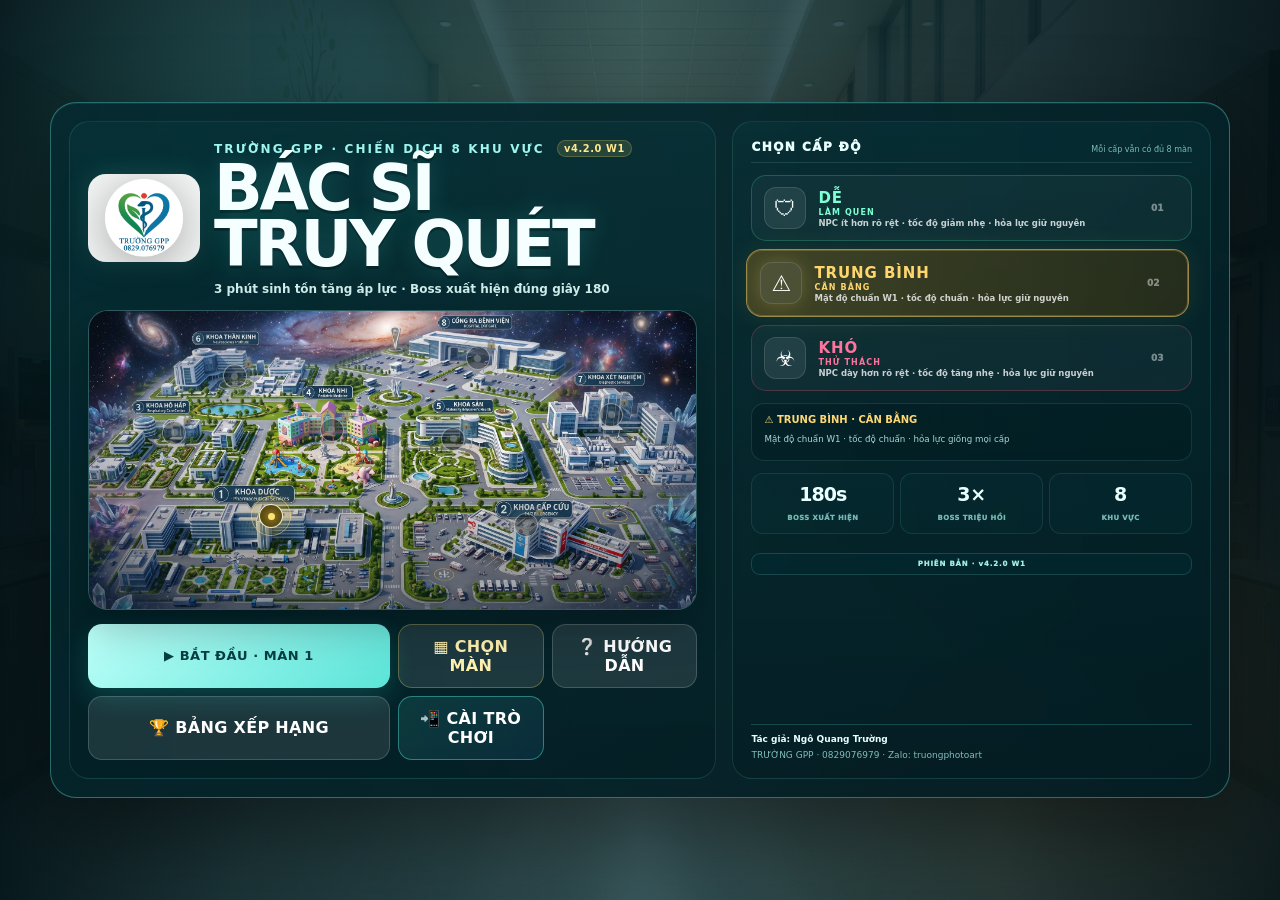
==== commit be23b700: "Add files via upload" ====
--- a/BAC-SI-TRUY-QUET-DIRECT.html
+++ b/BAC-SI-TRUY-QUET-DIRECT.html
@@ -7,7 +7,7 @@
   <meta name="mobile-web-app-capable" content="yes" />
   <meta name="apple-mobile-web-app-capable" content="yes" />
   <meta name="apple-mobile-web-app-status-bar-style" content="black-translucent" />
-  <title>Bác Sĩ Truy Quét · TRƯỜNG GPP · v4.1.0 Q1</title>
+  <title>Bác Sĩ Truy Quét · TRƯỜNG GPP · v4.2.0 W1</title>
   <link rel="manifest" href="manifest.webmanifest" />
   <link rel="icon" href="assets/app-icon-192.png" />
   <link rel="apple-touch-icon" href="assets/app-icon-192.png" />
@@ -535,9 +535,7 @@
 .h18-title-version{display:inline-block;margin-left:6px;padding:2px 6px;border-radius:999px;background:rgba(255,225,105,.12);border:1px solid rgba(255,225,105,.22);color:#ffe88d;font-size:.82em;letter-spacing:.06em;vertical-align:1px}
 
 @media (min-width:1180px) and (hover:hover) and (pointer:fine){.h17-game-fire-buttons button{height:32px!important;font-size:7.2px!important}.h17-game-fire-mode>span{font-size:7.2px!important}}
-
-
-/* === v3.9.0 J1 · gameplay-only fire mode · balanced rails · author footer · 3s item countdown === */
+\n\n/* === v3.9.0 J1 · gameplay-only fire mode · balanced rails · author footer · 3s item countdown === */
 /* AUTO / THỦ CÔNG exists only inside the live gameplay rail. */
 #desktopFireModeBlock,#pauseFireModeBlock{display:none!important}
 .h16-fire-mode-hud{display:none!important}
@@ -597,7 +595,7 @@
 .q1-right-author-footer strong{color:#dff7f4;font-size:6.5px}.q1-right-author-footer span{color:#87b8b5}
 @media (max-width:1179px){.q1-right-author-footer{display:none!important}}
 
-</style>
+  </style>
 </head>
 <body>
   <main id="app" class="app-shell">
@@ -609,7 +607,7 @@
           <div class="d1-brand-row">
             <div class="brand-lockup d1-brand-lockup"><img src="assets/logo-gpp.png" alt="Logo TRƯỜNG GPP" class="brand-logo-full" /></div>
             <div class="d1-title-block">
-              <p class="eyebrow">TRƯỜNG GPP · CHIẾN DỊCH 8 KHU VỰC <b id="menuVersionBadge" class="h18-title-version">v4.1.0 Q1</b></p>
+              <p class="eyebrow">TRƯỜNG GPP · CHIẾN DỊCH 8 KHU VỰC <b id="menuVersionBadge" class="h18-title-version">v4.2.0 W1</b></p>
               <h1>BÁC SĨ<br/>TRUY QUÉT</h1>
               <p class="lead">3 phút sinh tồn tăng áp lực · Boss xuất hiện đúng giây 180</p>
             </div>
@@ -625,7 +623,7 @@
             <button class="h1-map-hotspot" data-map-stage="5" style="--map-x:24%;--map-y:22%" aria-label="Màn 6 Khoa Thần Kinh"><span>6</span></button>
             <button class="h1-map-hotspot" data-map-stage="6" style="--map-x:86%;--map-y:35%" aria-label="Màn 7 Khoa Xét Nghiệm"><span>7</span></button>
             <button class="h1-map-hotspot h1-final-hotspot" data-map-stage="7" style="--map-x:64%;--map-y:16%" aria-label="Màn 8 Cổng ra bệnh viện"><span>8</span></button>
-            <div id="h1MapPreview" class="h1-map-preview">
+            <div id="h1MapPreview" class="h1-map-preview hidden">
               <img id="h1MapPreviewImg" src="assets/stage1-clean.jpg" alt="Khoa Dược" />
               <div><small id="h1MapPreviewNo">MÀN 1</small><b id="h1MapPreviewName">KHOA DƯỢC</b><p id="h1MapPreviewStory">Nguồn thuốc của bệnh viện đã bị nhiễm khuẩn.</p><em id="h1MapPreviewState">ĐÃ MỞ</em></div>
             </div>
@@ -652,13 +650,13 @@
               <span class="diff-symbol">🛡</span><span class="diff-copy"><b>DỄ</b><strong>LÀM QUEN</strong><small>NPC ít hơn rõ rệt · tốc độ giảm nhẹ · hỏa lực giữ nguyên</small></span><em>01</em>
             </button>
             <button class="difficulty d1-difficulty normal-card selected" data-difficulty="normal">
-              <span class="diff-symbol">⚠</span><span class="diff-copy"><b>TRUNG BÌNH</b><strong>CÂN BẰNG</strong><small>Mật độ chuẩn Q1 · tốc độ chuẩn · hỏa lực giữ nguyên</small></span><em>02</em>
+              <span class="diff-symbol">⚠</span><span class="diff-copy"><b>TRUNG BÌNH</b><strong>CÂN BẰNG</strong><small>Mật độ chuẩn W1 · tốc độ chuẩn · hỏa lực giữ nguyên</small></span><em>02</em>
             </button>
             <button class="difficulty d1-difficulty hard-card" data-difficulty="hard">
               <span class="diff-symbol">☣</span><span class="diff-copy"><b>KHÓ</b><strong>THỬ THÁCH</strong><small>NPC dày hơn rõ rệt · tốc độ tăng nhẹ · hỏa lực giữ nguyên</small></span><em>03</em>
             </button>
           </div>
-          <div id="difficultyDetail" class="d1-difficulty-detail"><b>⚠ TRUNG BÌNH · CÂN BẰNG</b><span>Mật độ chuẩn Q1 · tốc độ chuẩn · hỏa lực giống mọi cấp</span></div>
+          <div id="difficultyDetail" class="d1-difficulty-detail"><b>⚠ TRUNG BÌNH · CÂN BẰNG</b><span>Mật độ chuẩn W1 · tốc độ chuẩn · hỏa lực giống mọi cấp</span></div>
           <div id="menuMobileControlSide" class="h18-control-side-card mobile-only" aria-label="Chọn bên điều khiển trên điện thoại">
             <span>🕹 VỊ TRÍ ĐIỀU KHIỂN</span>
             <div class="h18-control-side-buttons">
@@ -671,7 +669,7 @@
             <div><b>3×</b><span>BOSS TRIỆU HỒI</span></div>
             <div><b>8</b><span>KHU VỰC</span></div>
           </div>
-          <div id="menuVersion" class="h18-menu-version" aria-label="Phiên bản game">PHIÊN BẢN · v4.1.0 Q1</div>
+          <div id="menuVersion" class="h18-menu-version" aria-label="Phiên bản game">PHIÊN BẢN · v4.2.0 W1</div>
           <div class="author-line d1-author-line">
             <strong>Tác giả: Ngô Quang Trường</strong>
             <span>TRƯỜNG GPP · 0829076979 · Zalo: truongphotoart</span>
@@ -758,9 +756,9 @@
         <div id="leaderboardMode" class="h15-leaderboard-mode">ĐANG TẢI…</div>
         <div id="leaderboardCurrentResult" class="h18-current-result hidden" aria-live="polite"></div>
         <div id="leaderboardRecordPrompt" class="h15-record-prompt h18-share-prompt hidden">
-          <strong>🏆 THÀNH TÍCH VỪA ĐẠT</strong><span id="leaderboardShareHint">Điểm của bạn đang được hiển thị thử trên bảng. Chỉ công khai khi bạn chọn KHOE THÀNH TÍCH.</span>
+          <strong>🏆 THÀNH TÍCH VỪA ĐẠT</strong><span id="leaderboardShareHint">Điểm của bạn đang được hiển thị thử trên bảng. Chỉ công khai khi bạn chọn THAM GIA BẢNG XẾP HẠNG.</span>
           <input id="leaderboardName" maxlength="16" autocomplete="nickname" placeholder="Tên của bạn (tùy chọn)" />
-          <div class="h18-share-actions"><button id="leaderboardShareBtn" class="primary-btn">🏆 KHOE THÀNH TÍCH</button><button id="leaderboardSkipShareBtn" class="secondary-btn">CHỈ XEM</button></div>
+          <div class="h18-share-actions"><button id="leaderboardShareBtn" class="primary-btn">🏆 THAM GIA BẢNG XẾP HẠNG</button><button id="leaderboardSkipShareBtn" class="secondary-btn">CHỈ XEM</button></div>
         </div>
         <div id="leaderboardList" class="h15-leaderboard-list"></div>
         <p class="h15-leaderboard-note">Khi chưa cấu hình máy chủ online, bảng xếp hạng chỉ lưu trên thiết bị này. Chế độ online sẽ tự bật khi có endpoint.</p>
@@ -799,7 +797,6 @@
           <div><span>Xếp hạng</span><strong id="stageRank">A</strong></div>
         </div>
         <button id="nextStageBtn" class="primary-btn">TIẾN VÀO KHU TIẾP THEO ›</button>
-        <button id="leaderboardRecordBtn" class="secondary-btn hidden">🏆 KỶ LỤC MỚI · GHI TÊN</button>
         <div class="f1-result-actions">
           <button id="upgradeBtn" class="secondary-btn hidden">⬆ NÂNG CẤP PHIÊN BẢN</button>
           <button id="stageInstallBtn" class="secondary-btn hidden">📲 CÀI TRÒ CHƠI</button>
@@ -820,6 +817,7 @@
         <h2>Thanh sinh tồn đã cạn</h2>
         <p>Virus đã áp đảo khu vực. Hãy đổi chiến thuật và thử lại.</p>
         <button id="retryBtn" class="primary-btn">↻ CHƠI LẠI KHU NÀY</button>
+        <button id="gameOverLeaderboardRecordBtn" class="secondary-btn hidden">🏆 THAM GIA BẢNG XẾP HẠNG</button>
         <button id="gameOverHomeBtn" class="secondary-btn">⌂ Màn hình chính</button>
       </div>
     </section>
@@ -830,7 +828,7 @@
         <h2>🏆 HOÀN TẤT TOÀN BỘ TRUY QUÉT</h2>
         <p id="victoryText">Bạn đã tiêu diệt nguồn bệnh cuối cùng.</p>
         <button id="victoryReplayBtn" class="primary-btn">↻ CHƠI LẠI</button>
-        <button id="victoryLeaderboardRecordBtn" class="secondary-btn hidden">🏆 KỶ LỤC MỚI · GHI TÊN</button>
+        <button id="victoryLeaderboardRecordBtn" class="secondary-btn hidden">🏆 THAM GIA BẢNG XẾP HẠNG</button>
         <div class="f1-result-actions">
           <button id="victoryUpgradeBtn" class="secondary-btn hidden">⬆ NÂNG CẤP PHIÊN BẢN</button>
           <button id="victoryInstallBtn" class="secondary-btn hidden">📲 CÀI TRÒ CHƠI</button>
@@ -839,7 +837,7 @@
       </div>
     </section>
 
-    <div id="l1OrientationGate" class="l1-orientation-gate hidden"><div><b>↻ XOAY ĐIỆN THOẠI NGANG</b><span>Gameplay Q1 chạy ở chế độ ngang để ngắm và khóa mục tiêu chính xác.</span></div></div>
+    <div id="l1OrientationGate" class="l1-orientation-gate hidden"><div><b>↻ XOAY ĐIỆN THOẠI NGANG</b><span>Gameplay W1 chạy ở chế độ ngang để ngắm và khóa mục tiêu chính xác.</span></div></div>
 
     <section id="hud" class="hud hidden" aria-live="polite">
       <aside class="status-rail desktop-only" aria-label="Trạng thái chiến đấu">
@@ -945,13 +943,13 @@
 // When a backend is available, set a full HTTPS endpoint implementing GET/POST as documented in LEADERBOARD-ONLINE-SETUP.md.
 window.BSTQ_LEADERBOARD_ENDPOINT = window.BSTQ_LEADERBOARD_ENDPOINT || '';
 
-</script>
+  </script>
   <script>
 (() => {
 'use strict';
 
-const L1_VERSION='4.1.0';
-const L1_BUILD='Q1';
+const L1_VERSION='4.2.0';
+const L1_BUILD='W1';
 
 const $ = (s) => document.querySelector(s);
 const $$ = (s) => [...document.querySelectorAll(s)];
@@ -1120,16 +1118,32 @@
 }
 
 function damagePlayer(amount){
-  if(!state||state.mode!=='playing')return; if(state.shield>0)amount*=.35; state.health=Math.max(0,state.health-amount); state.shake=.16; UI.damage.classList.add('hit'); setTimeout(()=>UI.damage.classList.remove('hit'),110); sfx.hurt();
-  if(state.health<=0){state.mode='over';show(UI.over);}
+  if(!state||state.mode!=='playing')return;
+  const npcShot=!!state.h17IncomingHit;
+  if(npcShot&&(state.h17DamageIFrame||0)>0)return;
+  let dmg=Math.max(0,Number(amount)||0),shielded=state.shield>0;if(shielded)dmg*=.35;
+  const before=state.health;state.health=Math.max(0,state.health-dmg);
+  if(state.health<before){
+    if(npcShot){state.h17DamageIFrame=.34;state.shake=Math.max(state.shake||0,.07);state.h17PlayerHitFx={start:performance.now(),dur:390,fromX:state.h17IncomingFromX||gameplayViewport().center,shielded};tone(shielded?690:210,.045,'triangle',.010,shielded?110:-55,0,.03);try{navigator.vibrate?.(10)}catch{}}
+    else{state.shake=.16;UI.damage.classList.add('hit');setTimeout(()=>UI.damage.classList.remove('hit'),110);sfx.hurt();}
+  }
+  if(state.health<=0){state.mode='over';show(UI.over);w1PrepareEndLeaderboard('gameover');}
 }
 
 function beginStageClear(){ if(state.transition>0)return; state.transition=.001; state.mode='playing'; sfx.clear(); toast('✅ KHU VỰC ĐÃ KHỬ NHIỄM',2); }
 
 function stageCompletePanel(){
-  state.mode='stage'; hide(UI.bossBar); const acc=state.shots?Math.round(state.hits/state.shots*100):100; const rank=rankFor(acc,state.health,state.stageElapsed);
-  $('#stageResultTitle').textContent=state.cfg.name; $('#stageScore').textContent=state.score.toLocaleString('vi-VN'); $('#stageAccuracy').textContent=acc+'%'; $('#stageHealth').textContent=`${Math.ceil(state.health)}/10`; $('#stageRank').textContent=rank;
-  if(state.cfg.final){ hide(UI.stage); $('#victoryText').textContent=`Tổng điểm ${state.score.toLocaleString('vi-VN')} · Chính xác ${acc}% · Xếp hạng ${rank}`; show(UI.victory); }
+  if(!state)return;
+  const completed=state.stageIndex;
+  if(completed<A1_STAGE_COUNT-1){a1SaveUnlocked(Math.max(a1Unlocked(),completed+2));a1NewlyUnlocked=completed+1;a1SelectedStage=completed+1;}
+  else{a1SaveUnlocked(A1_STAGE_COUNT);a1SelectedStage=A1_STAGE_COUNT-1;}
+  state.mode='stage';hide(UI.bossBar);
+  const acc=state.shots?Math.round(state.hits/state.shots*100):100,rank=rankFor(acc,state.health,state.stageElapsed);
+  $('#stageResultTitle').textContent=state.cfg.name;$('#stageScore').textContent=state.score.toLocaleString('vi-VN');$('#stageAccuracy').textContent=acc+'%';$('#stageHealth').textContent=`${Math.ceil(state.health)}/10`;$('#stageRank').textContent=rank;
+  
+  const next=$('#nextStageBtn');if(next){next.classList.toggle('hidden',completed>=A1_STAGE_COUNT-1);next.textContent=completed<A1_STAGE_COUNT-1?'TIẾN VÀO KHU TIẾP THEO ›':'HOÀN TẤT';}
+  a1RenderStageMenu();
+  if(state.cfg.final){hide(UI.stage);$('#victoryText').textContent=`Tổng điểm ${state.score.toLocaleString('vi-VN')} · Chính xác ${acc}% · Xếp hạng ${rank}`;show(UI.victory);w1PrepareEndLeaderboard('victory');}
   else show(UI.stage);
 }
 function rankFor(acc,hp,time){ const v=acc*.55+hp*4+(time<80?12:time<110?7:2); return v>=85?'S+':v>=72?'S':v>=56?'A':'B'; }
@@ -1280,7 +1294,7 @@
 
 
 /* === v2.0.0 CONCEPT UI + BRAND LOCK OVERRIDES === */
-// 6 stages have distinct identities; minor enemies never shoot. Only bosses use ranged attacks.
+// Historical stage identity block. W1 later enables staggered NPC counterfire under a global projectile cap.
 STAGES.splice(0, STAGES.length,
   {name:'KHOA PHỤ SẢN', env:'maternity', quota:16, spawn:.92, boss:'VIRUS MẸ', bossHp:32, bossKind:0, mix:['basic','flagella','breather','wall'], tint:'rgba(44,154,158,.025)'},
   {name:'PHÒNG XÉT NGHIỆM', env:'lab', quota:21, spawn:.79, boss:'VI KHUẨN CHÚA', bossHp:42, bossKind:1, mix:['breather','spore','shield','flagella'], tint:'rgba(43,191,212,.035)'},
@@ -1675,16 +1689,7 @@
 if($('#stageHomeBtn'))$('#stageHomeBtn').onclick=goHome;
 if($('#pauseRetryBtn'))$('#pauseRetryBtn').onclick=()=>{if(!state)return;const idx=state.stageIndex;if(confirm('Chơi lại màn này từ đầu?'))startGame(idx);};
 
-const stageCompletePanelA1Base=stageCompletePanel;
-stageCompletePanel=function(){
-  if(!state)return;
-  const completed=state.stageIndex;
-  if(completed<A1_STAGE_COUNT-1){a1SaveUnlocked(Math.max(a1Unlocked(),completed+2));a1NewlyUnlocked=completed+1;a1SelectedStage=completed+1;}
-  else{a1SaveUnlocked(A1_STAGE_COUNT);a1SelectedStage=A1_STAGE_COUNT-1;}
-  stageCompletePanelA1Base();
-  const next=$('#nextStageBtn');
-  if(next){next.classList.toggle('hidden',completed>=A1_STAGE_COUNT-1);next.textContent=completed<A1_STAGE_COUNT-1?`MỞ MÀN ${completed+2} · TIẾP TỤC ›`:'HOÀN TẤT';}
-};
+/* W1 consolidated: A1 stageComplete wrapper merged into canonical stageCompletePanel. */
 $('#nextStageBtn').onclick=()=>{if(!state)return;const next=Math.min(A1_STAGE_COUNT-1,state.stageIndex+1);startGame(next);};
 
 function a1FormatTime(sec){const n=Math.max(0,Math.floor(sec||0)),m=Math.floor(n/60),s=n%60;return `${String(m).padStart(2,'0')}:${String(s).padStart(2,'0')}`;}
@@ -2090,7 +2095,7 @@
   toast(`👹 BOSS TRIỆU HỒI · ĐỢT ${wave+1}/3`,1.35);
   for(let i=0;i<count;i++){
     const typ=state.cfg.mix[(Math.random()*state.cfg.mix.length)|0],n=spawnEnemy(typ,false);
-    if(n){n.bossSummoned=true;n.countsForClean=false;n.depth=.96+Math.random()*.025;n.baseX=clamp(.16+Math.random()*.68,.08,.92);n.x=n.baseX;n.h17Ranged=!!n.h17Ranged&&Math.random()<.45;n.h17ShotCooldown=Math.max(n.h17ShotCooldown||0,5.2+Math.random()*2.8);}
+    if(n){n.bossSummoned=true;n.countsForClean=false;n.depth=.96+Math.random()*.025;n.baseX=clamp(.16+Math.random()*.68,.08,.92);n.x=n.baseX;n.h17Ranged=true;n.h17ShotCooldown=Math.max(n.h17ShotCooldown||0,4.8+Math.random()*2.4);}
   }
 }
 function d1BossVisualPhase(e){const r=Math.max(0,e.hp/e.maxHp);return r>.75?1:r>.50?2:r>.25?3:4;}
@@ -2312,9 +2317,7 @@
 async function f1InstallGame(){ensureAudio();if(deferredInstall){deferredInstall.prompt();try{await deferredInstall.userChoice}catch{}deferredInstall=null;hide($('#installBtn'));return}const isIOS=/iPad|iPhone|iPod/.test(navigator.userAgent);toast(isIOS?'📲 Safari: Chia sẻ → Thêm vào Màn hình chính':'📲 Nếu đã cài, hãy mở game từ biểu tượng ngoài màn hình',2.2)}
 const mainInstall=$('#installBtn');if(mainInstall)mainInstall.onclick=f1InstallGame;for(const id of ['stageInstallBtn','victoryInstallBtn']){const b=document.getElementById(id);if(b)b.onclick=f1InstallGame}
 
-// Result panel wording stays familiar after the separate Boss reward moment.
-const f1StageCompleteBase=stageCompletePanel;
-stageCompletePanel=function(){f1StageCompleteBase();a1RenderStageMenu();const next=$('#nextStageBtn');if(next&&!state.cfg.final)next.textContent='TIẾN VÀO KHU TIẾP THEO ›';};
+/* W1 consolidated: F1 stageComplete wrapper merged into canonical stageCompletePanel. */
 
 
 /* === v3.3.0 G1 FINAL · 180s campaign · diverse bacteria AI · anti-stall · mysterious Boss aura · correct PWA install/update === */
@@ -2626,14 +2629,15 @@
 // --- Interactive hospital map replaces the old static hero image on the main menu. ---
 const h1MapHotspots=[...document.querySelectorAll('[data-map-stage]')];
 function h1MapStageState(i){const unlocked=a1Unlocked(),open=i<unlocked,completed=i<Math.max(0,unlocked-1);return{open,completed};}
+function h1HideMapPreview(){const p=$('#h1MapPreview');if(p)p.classList.add('hidden');}
 function h1RenderMapPreview(i=a1SelectedStage){
-  i=clamp(Number(i)||0,0,7);const st=h1MapStageState(i),img=$('#h1MapPreviewImg'),no=$('#h1MapPreviewNo'),name=$('#h1MapPreviewName'),story=$('#h1MapPreviewStory'),status=$('#h1MapPreviewState');
-  if(img){img.src=`assets/stage${i+1}-clean.jpg`;img.alt=H1_MAP_NAMES[i];}if(no)no.textContent=`MÀN ${i+1}`;if(name)name.textContent=H1_MAP_NAMES[i];if(story)story.textContent=H1_STORIES[i];if(status){status.textContent=st.completed?'✓ ĐÃ KHỬ NHIỄM':st.open?'● ĐÃ MỞ':'🔒 CHƯA MỞ KHÓA';status.style.color=st.completed?'#8dffc1':st.open?'#8dffe8':'#c0c7cb';}
+  i=clamp(Number(i)||0,0,7);const st=h1MapStageState(i),preview=$('#h1MapPreview'),img=$('#h1MapPreviewImg'),no=$('#h1MapPreviewNo'),name=$('#h1MapPreviewName'),story=$('#h1MapPreviewStory'),status=$('#h1MapPreviewState');
+  if(img){img.src=`assets/stage${i+1}-clean.jpg`;img.alt=H1_MAP_NAMES[i];}if(no)no.textContent=`MÀN ${i+1}`;if(name)name.textContent=H1_MAP_NAMES[i];if(story)story.textContent=H1_STORIES[i];if(status){status.textContent=st.completed?'✓ ĐÃ KHỬ NHIỄM':st.open?'● ĐÃ MỞ':'🔒 CHƯA MỞ KHÓA';status.style.color=st.completed?'#8dffc1':st.open?'#8dffe8':'#c0c7cb';}preview?.classList.remove('hidden');requestAnimationFrame(()=>h15PlaceMapPreview(i));
 }
 function h1RefreshMap(){
-  const unlocked=a1Unlocked();h1MapHotspots.forEach((b,i)=>{const open=i<unlocked,completed=i<Math.max(0,unlocked-1);b.classList.toggle('locked',!open);b.classList.toggle('completed',completed);b.classList.toggle('selected',open&&i===a1SelectedStage);b.setAttribute('aria-disabled',String(!open));});h1RenderMapPreview(a1SelectedStage);
-}
-for(const b of h1MapHotspots){const i=Number(b.dataset.mapStage)||0;b.addEventListener('mouseenter',()=>h1RenderMapPreview(i));b.addEventListener('focus',()=>h1RenderMapPreview(i));b.addEventListener('mouseleave',()=>h1RenderMapPreview(a1SelectedStage));b.addEventListener('click',e=>{e.preventDefault();const st=h1MapStageState(i);if(!st.open){b.classList.remove('lock-pulse');void b.offsetWidth;b.classList.add('lock-pulse');setTimeout(()=>b.classList.remove('lock-pulse'),450);h1RenderMapPreview(i);return;}a1SelectedStage=i;a1NewlyUnlocked=-1;a1RenderStageMenu();});}
+  const unlocked=a1Unlocked();h1MapHotspots.forEach((b,i)=>{const open=i<unlocked,completed=i<Math.max(0,unlocked-1);b.classList.toggle('locked',!open);b.classList.toggle('completed',completed);b.classList.toggle('selected',open&&i===a1SelectedStage);b.setAttribute('aria-disabled',String(!open));});h1HideMapPreview();
+}
+for(const b of h1MapHotspots){const i=Number(b.dataset.mapStage)||0;b.addEventListener('mouseenter',()=>h1RenderMapPreview(i));b.addEventListener('focus',()=>h1RenderMapPreview(i));b.addEventListener('mouseleave',h1HideMapPreview);b.addEventListener('blur',h1HideMapPreview);b.addEventListener('click',e=>{e.preventDefault();const st=h1MapStageState(i);h1RenderMapPreview(i);if(!st.open){b.classList.remove('lock-pulse');void b.offsetWidth;b.classList.add('lock-pulse');setTimeout(()=>b.classList.remove('lock-pulse'),450);return;}a1SelectedStage=i;a1NewlyUnlocked=-1;a1RenderStageMenu();h1RenderMapPreview(i);});}
 const h1RenderStageMenuBase=a1RenderStageMenu;
 a1RenderStageMenu=function(){h1RenderStageMenuBase();h1RefreshMap();};
 
@@ -2765,8 +2769,7 @@
   left=clamp(left,8,Math.max(8,mw-pw-8));top=clamp(top,8,Math.max(8,mh-ph-8));
   h15Preview.style.left=`${left}px`;h15Preview.style.top=`${top}px`;h15Preview.style.right='auto';h15Preview.style.bottom='auto';h15Preview.dataset.side=side;
 }
-const h15MapPreviewBase=h1RenderMapPreview;
-h1RenderMapPreview=function(i=a1SelectedStage){h15MapPreviewBase(i);requestAnimationFrame(()=>h15PlaceMapPreview(clamp(Number(i)||0,0,7)));};
+/* W1 consolidated: H15 map-preview wrapper merged into h1RenderMapPreview. */
 window.addEventListener('resize',()=>requestAnimationFrame(()=>h15PlaceMapPreview(a1SelectedStage)),{passive:true});
 
 // --- More support without random droughts: higher cap plus a guaranteed SUPPLY window. ---
@@ -2791,10 +2794,9 @@
 function h15RenderLeaderRows(entries){const box=$('#leaderboardList');if(!box)return;box.replaceChildren();const list=[...entries].sort((a,b)=>Number(b.score)-Number(a.score)||Number(a.bossSeconds||999)-Number(b.bossSeconds||999)).slice(0,30);if(!list.length){const e=document.createElement('div');e.className='h15-leader-row';e.textContent='Chưa có thành tích ở mục này.';box.appendChild(e);return;}list.forEach((r,i)=>{const row=document.createElement('div');row.className='h15-leader-row'+(i<3?' top3':'');const pos=document.createElement('span');pos.className='pos';pos.textContent=i===0?'🥇':i===1?'🥈':i===2?'🥉':`#${i+1}`;const who=document.createElement('span');who.className='who';const b=document.createElement('b');b.textContent=h15SafeName(r.name);const sm=document.createElement('small');sm.textContent=`Màn ${Number(r.stage)+1} · ${h18DiffLabel(r.difficulty||'normal')}`;who.append(b,sm);const sc=document.createElement('span');sc.className='score';sc.textContent=Number(r.score||0).toLocaleString('vi-VN');const rk=document.createElement('span');rk.className='rank';rk.textContent=r.rank||'A';row.append(pos,who,sc,rk);box.appendChild(row);});}
 async function h15RefreshLeaderboard(){const mode=$('#leaderboardMode');if(mode)mode.textContent='ĐANG TẢI…';const r=await h15FetchScores();if(mode)mode.textContent=r.mode==='online'?'🌐 BẢNG XẾP HẠNG ONLINE · NHIỀU THIẾT BỊ':'💾 BẢNG XẾP HẠNG TRÊN THIẾT BỊ NÀY';h15RenderLeaderRows(r.entries);}
 function h15OpenLeaderboard(record=false){const p=$('#leaderboardPanel');if(!p)return;show(p);const pr=$('#leaderboardRecordPrompt');if(pr)pr.classList.toggle('hidden',!(record&&h15PendingRecord));h15RefreshLeaderboard();}
-$('#leaderboardBtn')?.addEventListener('click',()=>h15OpenLeaderboard(false));$('#leaderboardDifficulty')?.addEventListener('change',h15RefreshLeaderboard);$('#leaderboardStage')?.addEventListener('change',h15RefreshLeaderboard);$('#leaderboardRecordBtn')?.addEventListener('click',()=>h15OpenLeaderboard(true));$('#victoryLeaderboardRecordBtn')?.addEventListener('click',()=>h15OpenLeaderboard(true));
-$('#leaderboardSaveBtn')?.addEventListener('click',async()=>{if(!h15PendingRecord)return;const rec={...h15PendingRecord,name:h15SafeName($('#leaderboardName')?.value),createdAt:new Date().toISOString(),version:H15_VERSION};let online=false;if(H15_LB_ENDPOINT){try{const r=await fetch(H15_LB_ENDPOINT,{method:'POST',headers:{'content-type':'application/json'},body:JSON.stringify(rec)});online=r.ok;}catch{}}h15StoreLocalScore(rec);h15PendingRecord=null;$('#leaderboardRecordPrompt')?.classList.add('hidden');$('#leaderboardRecordBtn')?.classList.add('hidden');$('#victoryLeaderboardRecordBtn')?.classList.add('hidden');toast(online?'🏆 ĐÃ GHI TÊN LÊN BẢNG ONLINE!':'🏆 ĐÃ LƯU KỶ LỤC TRÊN MÁY!',1.5);h15RefreshLeaderboard();});
-function h15ConsiderRecord(){if(!state)return;const acc=state.shots?Math.round(state.hits/state.shots*100):100,rank=rankFor(acc,state.health,state.stageElapsed),bossSeconds=Math.max(0,state.stageElapsed-G1_BOSS_TIME),keyScores=h15LoadLocalScores().filter(r=>r.difficulty===state.difficulty&&Number(r.stage)===state.stageIndex),best=Math.max(-1,...keyScores.map(r=>Number(r.score)||0));if(state.score>best){h15PendingRecord={score:Math.round(state.score),stage:state.stageIndex,difficulty:state.difficulty,rank,accuracy:acc,bossSeconds:Math.round(bossSeconds*10)/10};const btn=state.cfg.final?$('#victoryLeaderboardRecordBtn'):$('#leaderboardRecordBtn');btn?.classList.remove('hidden');toast('🏆 KỶ LỤC MỚI · CÓ THỂ GHI TÊN LÊN BẢNG XẾP HẠNG',1.8);}else{$('#leaderboardRecordBtn')?.classList.add('hidden');$('#victoryLeaderboardRecordBtn')?.classList.add('hidden');}}
-const h15StageCompleteBase=stageCompletePanel;stageCompletePanel=function(){h15StageCompleteBase();h15ConsiderRecord();};
+$('#leaderboardBtn')?.addEventListener('click',()=>h15OpenLeaderboard(false));$('#leaderboardDifficulty')?.addEventListener('change',h15RefreshLeaderboard);$('#leaderboardStage')?.addEventListener('change',h15RefreshLeaderboard);$('#victoryLeaderboardRecordBtn')?.addEventListener('click',w1OpenEndLeaderboard);$('#gameOverLeaderboardRecordBtn')?.addEventListener('click',w1OpenEndLeaderboard);
+/* W1: ordinary stage-complete record detector removed; join CTA is end-of-run only. */
+/* W1 consolidated: H15 stageComplete wrapper removed; leaderboard CTA is end-of-run only. */
 
 // Final render layer for the Boss telegraph.
 /* L1 consolidated: legacy render implementation removed */
@@ -2880,19 +2882,17 @@
 
 /* L1 consolidated: legacy d1SpeedTarget implementation removed */
 
-function h17ShooterChance(type){
-  return ({spitter:.95,flyer:.62,elite:.70,support:.58,nucleus:.40,flagella:.28,shield:.18,basic:.08,zigzag:.12,sprinter:.14,dodger:.12,arc:.10}[type]||0);
-}
+/* W1: every ordinary NPC can participate in staggered counterfire; global cap prevents bullet spam. */
 
 /* L1 consolidated: legacy spawnEnemy implementation removed */
 function h17MaxNpcShots(){const diff=state?.difficulty||'normal';return diff==='easy'?1:diff==='hard'?3:2;}
-function h17NpcShotDamage(){const diff=state?.difficulty||'normal';return diff==='easy'?.05:diff==='hard'?.09:.07;}
-function h17NpcWarnSeconds(){const diff=state?.difficulty||'normal';return diff==='easy'?.72:diff==='hard'?.52:.62;}
+function h17NpcShotDamage(){return .5;}
+function h17NpcWarnSeconds(){const diff=state?.difficulty||'normal';return diff==='easy'?.72:diff==='hard'?.54:.62;}
 function h17LaunchNpcShot(e){
-  if(!state||!e||e.dead||e.boss||state.transition>0)return;const s=enemyScreen(e),tx=playerScreenX(),ty=innerHeight*.76,dx=tx-s.x,dy=ty-s.y,l=Math.hypot(dx,dy)||1;
-  const speed=150+(state.difficulty==='hard'?16:state.difficulty==='easy'?-8:0),life=Math.max(.62,l/speed);
-  state.h17NpcShots.push({x:s.x,y:s.y,px:s.x,py:s.y,vx:dx/l*speed,vy:dy/l*speed,t:0,life,r:2.2,damage:h17NpcShotDamage(),targetPlayerX:state.playerX,color:'#dc83ff',dead:false,sourceX:s.x});
-  e.h17ThreatPulse=.38;
+  if(!state||!e||e.dead||e.boss||state.transition>0)return;const s=enemyScreen(e),aimX=Number.isFinite(e.h17AimPlayerX)?e.h17AimPlayerX:state.playerX,tx=playerScreenX(aimX),ty=innerHeight*.76,dx=tx-s.x,dy=ty-s.y,l=Math.hypot(dx,dy)||1;
+  const speed=170+(state.difficulty==='hard'?18:state.difficulty==='easy'?-8:0),life=Math.max(.58,l/speed);
+  state.h17NpcShots.push({x:s.x,y:s.y,px:s.x,py:s.y,vx:dx/l*speed,vy:dy/l*speed,t:0,life,r:3.2,damage:h17NpcShotDamage(),targetPlayerX:aimX,color:'#ff6f82',dead:false,sourceX:s.x,sourceY:s.y});
+  e.h17AimPlayerX=null;e.h17ThreatPulse=.42;
 }
 function h17UpdateNpcCounterfire(dt){
   if(!state||state.mode!=='playing'||state.transition>0)return;state.h17DamageIFrame=Math.max(0,(state.h17DamageIFrame||0)-dt);
@@ -2901,9 +2901,9 @@
     const candidates=state.enemies.filter(e=>!e.dead&&!e.boss&&e.h17Ranged&&e.depth<.76&&e.depth>.10).sort((a,b)=>a.depth-b.depth);
     let pending=candidates.filter(e=>e.h17ShotWarn>0||e.h17ShotQueued).length+shots.filter(s=>!s.dead).length;
     for(const e of candidates){
-      e.h17ThreatPulse=Math.max(0,(e.h17ThreatPulse||0)-dt);e.h17ShotCooldown=(e.h17ShotCooldown||0)-dt;
-      if(e.h17ShotWarn>0){e.h17ShotWarn-=dt;if(e.h17ShotWarn<=0&&e.h17ShotQueued){e.h17ShotQueued=false;h17LaunchNpcShot(e);e.h17ShotCooldown=4.6+Math.random()*3.0;pending++;}continue;}
-      if(e.h17ShotCooldown<=0&&pending<cap){e.h17ShotWarn=h17NpcWarnSeconds();e.h17ShotQueued=true;e.h17ShotCooldown=99;pending++;}
+      e.h17ThreatPulse=Math.max(0,(e.h17ThreatPulse||0)-dt);const idleBoost=(state.w1PlayerIdle||0)>=1.15?1.45:1;e.h17ShotCooldown=(e.h17ShotCooldown||0)-dt*idleBoost;
+      if(e.h17ShotWarn>0){e.h17ShotWarn-=dt;if(e.h17ShotWarn<=0&&e.h17ShotQueued){e.h17ShotQueued=false;h17LaunchNpcShot(e);e.h17ShotCooldown=3.6+Math.random()*2.2;pending++;}continue;}
+      if(e.h17ShotCooldown<=0&&pending<cap){e.h17ShotWarn=h17NpcWarnSeconds();e.h17ShotQueued=true;e.h17AimPlayerX=state.playerX;e.h17ShotCooldown=99;pending++;}
     }
   }
   for(const sh of shots){
@@ -2919,16 +2919,7 @@
   state.h17NpcShots=shots.filter(s=>!s.dead&&s.t<s.life+.2);
 }
 
-// Tiny counterfire has a short damage grace window so overlapping low-damage bullets never melt the player.
-const h17DamagePlayerBase=damagePlayer;
-damagePlayer=function(amount){
-  if(!state)return;if(state.h17IncomingHit){
-    if((state.h17DamageIFrame||0)>0)return;let dmg=Math.max(0,Number(amount)||0),shielded=state.shield>0;if(shielded)dmg*=.35;
-    const before=state.health;state.health=Math.max(0,state.health-dmg);if(state.health<before){state.h17DamageIFrame=.34;state.shake=Math.max(state.shake||0,.055);state.h17PlayerHitFx={start:performance.now(),dur:360,fromX:state.h17IncomingFromX||gameplayViewport().center,shielded};tone(shielded?690:210,.045,'triangle',.010,shielded?110:-55,0,.03);try{navigator.vibrate?.(10)}catch{}}
-    if(state.health<=0){state.mode='over';show(UI.over);}return;
-  }
-  return h17DamagePlayerBase(amount);
-};
+/* W1 consolidated: H17 damagePlayer wrapper merged into canonical damagePlayer. */
 
 // Mobile AUTO target hierarchy: manual tap lock > current sticky target > ranged threat > closest dangerous NPC > Boss > SUPPLY.
 function h17ThreatScore(e){
@@ -2948,8 +2939,8 @@
 
 function h17DrawNpcCounterfire(t){
   if(!state)return;ctx.save();ctx.beginPath();const v=gameplayViewport();ctx.rect(v.left,0,v.width,innerHeight);ctx.clip();
-  for(const e of state.enemies){if(e.dead||e.boss||!e.h17Ranged)continue;const s=enemyScreen(e);if(e.h17ShotWarn>0){const q=1-clamp(e.h17ShotWarn/h17NpcWarnSeconds(),0,1),pulse=.55+.45*Math.sin(t*.025);ctx.globalCompositeOperation='screen';ctx.globalAlpha=.25+.35*q;ctx.strokeStyle='#ff9fe8';ctx.lineWidth=1.3+q;ctx.shadowColor='#ff6ed7';ctx.shadowBlur=9;ctx.beginPath();ctx.arc(s.x,s.y,s.r*(1.10+.18*q),0,Math.PI*2);ctx.stroke();ctx.shadowBlur=0;ctx.fillStyle=`rgba(255,220,245,${.55+.3*pulse})`;ctx.font=`900 ${Math.max(7,Math.min(12,s.r*.17))}px system-ui`;ctx.textAlign='center';ctx.fillText('⚠ PHẢN KÍCH',s.x,s.y-s.r*1.24);}}
-  for(const sh of state.h17NpcShots||[]){const a=clamp(1-sh.t/sh.life,0,1);ctx.globalCompositeOperation='screen';ctx.globalAlpha=.80*a+.16;ctx.strokeStyle='#e59bff';ctx.lineWidth=1.2;ctx.beginPath();ctx.moveTo(sh.px,sh.py);ctx.lineTo(sh.x,sh.y);ctx.stroke();ctx.fillStyle='#fff0ff';ctx.shadowColor='#ce65ff';ctx.shadowBlur=7;ctx.beginPath();ctx.arc(sh.x,sh.y,Math.max(1.5,sh.r),0,Math.PI*2);ctx.fill();ctx.shadowBlur=0;}
+  for(const e of state.enemies){if(e.dead||e.boss||!e.h17Ranged)continue;const s=enemyScreen(e);if(e.h17ShotWarn>0){const q=1-clamp(e.h17ShotWarn/h17NpcWarnSeconds(),0,1),pulse=.55+.45*Math.sin(t*.025);ctx.globalCompositeOperation='screen';ctx.globalAlpha=.30+.42*q;ctx.strokeStyle='#ff7387';ctx.lineWidth=1.5+1.15*q;ctx.shadowColor='#ff536d';ctx.shadowBlur=11;ctx.beginPath();ctx.arc(s.x,s.y,s.r*(1.10+.18*q),0,Math.PI*2);ctx.stroke();ctx.shadowBlur=0;ctx.fillStyle=`rgba(255,206,212,${.62+.3*pulse})`;ctx.font=`900 ${Math.max(7,Math.min(12,s.r*.17))}px system-ui`;ctx.textAlign='center';ctx.fillText('⚠ PHẢN KÍCH',s.x,s.y-s.r*1.24);}}
+  for(const sh of state.h17NpcShots||[]){const a=clamp(1-sh.t/sh.life,0,1);ctx.globalCompositeOperation='screen';ctx.shadowColor='#ff536d';ctx.shadowBlur=10;ctx.globalAlpha=.28+.34*a;ctx.strokeStyle='#ff6077';ctx.lineWidth=2.4;ctx.beginPath();ctx.moveTo(sh.sourceX??sh.px,sh.sourceY??sh.py);ctx.lineTo(sh.x,sh.y);ctx.stroke();ctx.globalAlpha=.82*a+.18;ctx.strokeStyle='#ffd7dc';ctx.lineWidth=1.35;ctx.beginPath();ctx.moveTo(sh.px,sh.py);ctx.lineTo(sh.x,sh.y);ctx.stroke();ctx.fillStyle='#fff6f7';ctx.shadowBlur=12;ctx.beginPath();ctx.arc(sh.x,sh.y,Math.max(2.4,sh.r),0,Math.PI*2);ctx.fill();ctx.shadowBlur=0;}
   ctx.restore();
 }
 function h17DrawPlayerHitFx(t){
@@ -3013,18 +3004,19 @@
   let list=all.slice(0,30);if(preview&&pidx>=30){list=all.slice(0,29);list.push(preview);}box.replaceChildren();if(!list.length){const e=document.createElement('div');e.className='h15-leader-row';e.textContent='Chưa có thành tích ở mục này.';box.appendChild(e);return;}
   for(const r of list){const actual=all.indexOf(r),row=document.createElement('div');row.className='h15-leader-row'+(actual<3?' top3':'')+(r.__preview?' h18-you-preview':'');const pos=document.createElement('span');pos.className='pos';pos.textContent=actual===0?'🥇':actual===1?'🥈':actual===2?'🥉':`#${actual+1}`;const who=document.createElement('span');who.className='who';const b=document.createElement('b');b.textContent=r.__preview?'BẠN · CHƯA CÔNG KHAI':h15SafeName(r.name);if(r.__preview){const tag=document.createElement('i');tag.className='h18-preview-tag';tag.textContent='XEM TRƯỚC';b.appendChild(tag);}const sm=document.createElement('small');sm.textContent=`Màn ${Number(r.stage)+1} · ${h18DiffLabel(r.difficulty||'normal')}`;who.append(b,sm);const sc=document.createElement('span');sc.className='score';sc.textContent=Number(r.score||0).toLocaleString('vi-VN');const rk=document.createElement('span');rk.className='rank';rk.textContent=r.rank||'A';row.append(pos,who,sc,rk);box.appendChild(row);}
 };
-function h18PrepareEndLeaderboard(){
-  const rec=h18ScoreRecord();if(!rec)return;h18PendingShare=rec;h18PreviewOnly=false;h15PendingRecord={...rec};const d=$('#leaderboardDifficulty'),s=$('#leaderboardStage');if(d)d.value=rec.difficulty;if(s)s.value=String(rec.stage);const resultBtn=state?.cfg?.final?$('#victoryLeaderboardRecordBtn'):$('#leaderboardRecordBtn');if(resultBtn){resultBtn.textContent='🏆 XEM BXH / KHOE THÀNH TÍCH';resultBtn.classList.remove('hidden');}const hint=$('#leaderboardShareHint');if(hint)hint.textContent=H15_LB_ENDPOINT?'Điểm của bạn đang nằm thử đúng vị trí. Chỉ khi bấm KHOE THÀNH TÍCH mới gửi lên bảng online.':'Điểm của bạn đang nằm thử đúng vị trí. Chưa có máy chủ online: bấm KHOE sẽ lưu trên thiết bị này; CHỈ XEM sẽ không lưu.';show($('#leaderboardRecordPrompt'));h15OpenLeaderboard(true);
-}
-const h18StageCompleteBase=stageCompletePanel;
-stageCompletePanel=function(){h18StageCompleteBase();setTimeout(h18PrepareEndLeaderboard,120);};
+function w1PrepareEndLeaderboard(reason='victory'){
+  if(!state||state.w1EndLeaderboardPrepared)return;const rec=h18ScoreRecord();if(!rec)return;state.w1EndLeaderboardPrepared=true;h18PendingShare=rec;h18PreviewOnly=false;h15PendingRecord={...rec};const d=$('#leaderboardDifficulty'),s=$('#leaderboardStage');if(d)d.value=rec.difficulty;if(s)s.value=String(rec.stage);const btn=reason==='gameover'?$('#gameOverLeaderboardRecordBtn'):$('#victoryLeaderboardRecordBtn');if(btn){btn.textContent='🏆 THAM GIA BẢNG XẾP HẠNG';btn.classList.remove('hidden');}const hint=$('#leaderboardShareHint');if(hint)hint.textContent=H15_LB_ENDPOINT?'Xem vị trí tạm tính của bạn. Chỉ khi chọn THAM GIA BẢNG XẾP HẠNG, kết quả mới được gửi lên bảng online.':'Xem vị trí tạm tính của bạn. Chưa có máy chủ online: THAM GIA BẢNG XẾP HẠNG sẽ lưu kết quả trên thiết bị này.';$('#leaderboardRecordPrompt')?.classList.add('hidden');
+}
+function w1OpenEndLeaderboard(){if(!h18PendingShare)return;show($('#leaderboardRecordPrompt'));h15OpenLeaderboard(true);}
+
+/* W1 consolidated: H18 stageComplete wrapper removed; final victory calls W1 leaderboard preparation directly. */
 
 $('#leaderboardShareBtn')?.addEventListener('click',async()=>{
   if(!h18PendingShare)return;const rec={...h18PendingShare,name:h15SafeName($('#leaderboardName')?.value),createdAt:new Date().toISOString(),version:H18_VERSION};delete rec.__preview;let online=false;
   if(H15_LB_ENDPOINT){try{const r=await fetch(H15_LB_ENDPOINT,{method:'POST',headers:{'content-type':'application/json'},body:JSON.stringify(rec)});online=r.ok;}catch{}}
-  h15StoreLocalScore(rec);h18PendingShare=null;h15PendingRecord=null;h18PreviewOnly=false;$('#leaderboardRecordPrompt')?.classList.add('hidden');const rb=state?.cfg?.final?$('#victoryLeaderboardRecordBtn'):$('#leaderboardRecordBtn');if(rb){rb.textContent='🏆 XEM BẢNG XẾP HẠNG';rb.classList.remove('hidden');}toast(online?'🏆 ĐÃ KHOE THÀNH TÍCH TRÊN BẢNG ONLINE!':'🏆 ĐÃ LƯU THÀNH TÍCH TRÊN THIẾT BỊ!',1.45);h15RefreshLeaderboard();
+  h15StoreLocalScore(rec);h18PendingShare=null;h15PendingRecord=null;h18PreviewOnly=false;$('#leaderboardRecordPrompt')?.classList.add('hidden');for(const rb of [$('#victoryLeaderboardRecordBtn'),$('#gameOverLeaderboardRecordBtn')])if(rb&&!rb.classList.contains('hidden')){rb.textContent='🏆 XEM BẢNG XẾP HẠNG';}toast(online?'🏆 ĐÃ THAM GIA BẢNG XẾP HẠNG ONLINE!':'🏆 ĐÃ LƯU KẾT QUẢ TRÊN THIẾT BỊ!',1.45);h15RefreshLeaderboard();
 });
-$('#leaderboardSkipShareBtn')?.addEventListener('click',()=>{if(!h18PendingShare)return;h18PreviewOnly=true;h15PendingRecord=null;$('#leaderboardRecordPrompt')?.classList.add('hidden');const rb=state?.cfg?.final?$('#victoryLeaderboardRecordBtn'):$('#leaderboardRecordBtn');if(rb){rb.textContent='🏆 XEM BẢNG XẾP HẠNG';rb.classList.remove('hidden');}toast('👀 CHỈ XEM · THÀNH TÍCH CHƯA ĐƯỢC CÔNG KHAI',1.1);h15RefreshLeaderboard();});
+$('#leaderboardSkipShareBtn')?.addEventListener('click',()=>{if(!h18PendingShare)return;h18PreviewOnly=true;h15PendingRecord=null;$('#leaderboardRecordPrompt')?.classList.add('hidden');for(const rb of [$('#victoryLeaderboardRecordBtn'),$('#gameOverLeaderboardRecordBtn')])if(rb&&!rb.classList.contains('hidden'))rb.textContent='🏆 XEM BẢNG XẾP HẠNG';toast('👀 CHỈ XEM · KẾT QUẢ CHƯA ĐƯỢC CÔNG KHAI',1.1);h15RefreshLeaderboard();});
 
 // A new round clears the previous unsaved preview; saved scores remain untouched.
 
@@ -3102,7 +3094,7 @@
 /* L1 consolidated: stale J1 version refresh removed */j1RefreshFireButtons();g1RefreshInstallUI();g1RefreshUpdateUI();
 
 
-/* === v4.1.0 Q1 · L1 CORE + TARGET PRIORITY + DRONE TRACERS + REAL PROJECTILES + COUNTERFIRE === */
+/* === v4.2.0 W1 · END-OF-RUN LEADERBOARD + ALWAYS-ON NPC PRESSURE + INTERACTIVE MAP PREVIEW === */
 const L1_DIFF={
   easy:{speed:.90,density:.68,capLo:3,capHi:4},
   normal:{speed:1,density:1,capLo:4,capHi:5},
@@ -3138,18 +3130,18 @@
 }
 function createGameState(stageIndex=0){
   stageIndex=clamp(stageIndex,0,A1_STAGE_COUNT-1);const cfg=STAGES[stageIndex],difficulty=window.__difficulty||'normal',d=DIFF[difficulty],baseTarget=(D1_EXPECTED_KILLS[difficulty]||D1_EXPECTED_KILLS.normal)[stageIndex]||36;
-  h18PendingShare=null;h18PreviewOnly=false;h15PendingRecord=null;$('#leaderboardCurrentResult')?.classList.add('hidden');
-  return {mode:'playing',stageIndex,cfg,difficulty,health:10,maxHealth:10,score:stageIndex===0?0:(state?.score||0),enemies:[],particles:[],tracers:[],hitMarkers:[],enemyShots:[],powerups:[],rewardNpcs:[],spawnLeft:0,bossSpawned:false,bossDefeated:false,spawnTimer:.16,contamination:100,kills:0,shots:0,hits:0,combo:0,comboTimer:0,weapon:0,lastFire:0,bombs:3,beam:100,shield:0,drone:0,adrenaline:0,vaccine:0,sterile:0,gppBoost:0,bossDrone:0,stageElapsed:0,transition:0,zoom:0,shake:0,toastTimer:0,nextPanel:false,playerX:0,playerVX:0,moveLeft:false,moveRight:false,mobileMoveAxis:0,lastMoveDir:1,dashCooldown:0,dashTimer:0,dashDir:0,dodgeTilt:0,recoil:0,muzzleFlash:0,dodgeMessage:0,rewardNpcTimer:difficulty==='easy'?3:difficulty==='hard'?4.2:3.6,rewardNpcCount:0,rewardNpcMax:d.rewardMax||4,_rewardSerial:0,_supportHudKey:'',environmentClean:0,bossCleanse:0,cleanSparkle:0,stageIntro:1.9,d1BossAt:G1_BOSS_TIME,d1NaturalSpawns:0,d1MinorKills:0,d1BossStartedAt:0,_minorCleanTarget:baseTarget*3,pickupFx:[],rewardBanner:null,_supportJustAdded:null,_supportJustUntil:0,f1Upgrades:{damage:0,fireRate:0,survival:0,drone:0,supply:0},bossRewardFx:null,bossRewardPending:null,bossRewardShown:false,f1WeaponEffect:null,f1WeaponEffectUntil:0,f1AnnihilatorFx:0,f1CleanChimeMark:0,f1SparkleChime:false,f1BossKilledAt:0,f1BossKillDuration:0,g1LastValidSpawnAt:0,g1StallWatch:0,g1SpawnRepairs:0,h15LastSupplyAt:0,h15SupplyGuarantee:difficulty==='easy'?14:difficulty==='hard'?20:17,h16FireMode:j1IsRealMobile()?'auto':h16PreferredFireMode,h16ManualLock:null,h16AutoTarget:null,h16LockFxUntil:0,h16LockSerial:0,h16AutoBombAt:0,h17NpcShots:[],h17DamageIFrame:0,h17PlayerHitFx:null,h17LastAutoShotAt:0,l1LogoUltimate:0,l1GameTime:0,l1WeaponLevel:stageIndex+1,q1BossHitIFrame:0,q1NearMissToast:0};
+  h18PendingShare=null;h18PreviewOnly=false;h15PendingRecord=null;$('#leaderboardCurrentResult')?.classList.add('hidden');$('#gameOverLeaderboardRecordBtn')?.classList.add('hidden');$('#victoryLeaderboardRecordBtn')?.classList.add('hidden');
+  return {mode:'playing',stageIndex,cfg,difficulty,health:10,maxHealth:10,score:stageIndex===0?0:(state?.score||0),enemies:[],particles:[],tracers:[],hitMarkers:[],enemyShots:[],powerups:[],rewardNpcs:[],spawnLeft:0,bossSpawned:false,bossDefeated:false,spawnTimer:.16,contamination:100,kills:0,shots:0,hits:0,combo:0,comboTimer:0,weapon:0,lastFire:0,bombs:3,beam:100,shield:0,drone:0,adrenaline:0,vaccine:0,sterile:0,gppBoost:0,bossDrone:0,stageElapsed:0,transition:0,zoom:0,shake:0,toastTimer:0,nextPanel:false,playerX:0,playerVX:0,moveLeft:false,moveRight:false,mobileMoveAxis:0,lastMoveDir:1,dashCooldown:0,dashTimer:0,dashDir:0,dodgeTilt:0,recoil:0,muzzleFlash:0,dodgeMessage:0,rewardNpcTimer:difficulty==='easy'?3:difficulty==='hard'?4.2:3.6,rewardNpcCount:0,rewardNpcMax:d.rewardMax||4,_rewardSerial:0,_supportHudKey:'',environmentClean:0,bossCleanse:0,cleanSparkle:0,stageIntro:1.9,d1BossAt:G1_BOSS_TIME,d1NaturalSpawns:0,d1MinorKills:0,d1BossStartedAt:0,_minorCleanTarget:baseTarget*3,pickupFx:[],rewardBanner:null,_supportJustAdded:null,_supportJustUntil:0,f1Upgrades:{damage:0,fireRate:0,survival:0,drone:0,supply:0},bossRewardFx:null,bossRewardPending:null,bossRewardShown:false,f1WeaponEffect:null,f1WeaponEffectUntil:0,f1AnnihilatorFx:0,f1CleanChimeMark:0,f1SparkleChime:false,f1BossKilledAt:0,f1BossKillDuration:0,g1LastValidSpawnAt:0,g1StallWatch:0,g1SpawnRepairs:0,h15LastSupplyAt:0,h15SupplyGuarantee:difficulty==='easy'?14:difficulty==='hard'?20:17,h16FireMode:j1IsRealMobile()?'auto':h16PreferredFireMode,h16ManualLock:null,h16AutoTarget:null,h16LockFxUntil:0,h16LockSerial:0,h16AutoBombAt:0,h17NpcShots:[],h17DamageIFrame:0,h17PlayerHitFx:null,h17LastAutoShotAt:0,l1LogoUltimate:0,l1GameTime:0,l1WeaponLevel:stageIndex+1,q1BossHitIFrame:0,q1NearMissToast:0,w1PlayerIdle:0,w1PrevPlayerX:0,w1EndLeaderboardPrepared:false};
 }
 function newState(stageIndex=0){return createGameState(stageIndex);}
 function spawnEnemy(type,boss=false){
   if(!state)return null;const base=ENEMY[type]||ENEMY.basic,d=DIFF[state.difficulty],style=BOSS_STYLE[state.stageIndex]||BOSS_STYLE[BOSS_STYLE.length-1],x=boss?.5:sourceXFor(type),side=x<.5?-1:1;
   const hp=boss?state.cfg.bossHp*d.bossHp*G2_BOSS_HP_MULT*H1_BOSS_EXTRA_MULT:l1NpcHp(type);
-  const e={id:Math.random(),type,boss,name:boss?state.cfg.boss:null,bossKind:boss?state.cfg.bossKind:null,x,baseX:x,depth:boss?.79:.955+Math.random()*.035,hp,maxHp:hp,speedBase:base.speed*(.90+Math.random()*.16),speed:base.speed,rad:boss?style.rad:base.rad,color:boss?style.color:base.color,accent:boss?style.accent:null,shotColor:boss?style.shot:null,phase:Math.random()*6.28,wobble:Math.random()*1.8+1,attackTimer:boss?1.15:999,summon:999,flash:0,dead:false,side,base,lastBossPhase:1,guard:0,orbit:Math.random()*6.28,bossSummoned:false,countsForClean:false,d1SummonDone:[false,false,false],g1Motion:base?.g1Motion||type,g1Lane:x,g1TargetX:x,g1Decision:.55+Math.random()*1.3,g1Pause:Math.random()*.5,g1Burst:0,g1GhostX:x,h17Ranged:false,h17ShotCooldown:2.4+Math.random()*2.2,h17ShotWarn:0,h17ShotQueued:false,h17ThreatPulse:0};
-  if(!boss){const scale=state.difficulty==='easy'?.62:state.difficulty==='hard'?1:.82;e.h17Ranged=!e.bossSummoned&&Math.random()<h17ShooterChance(type)*scale;}
+  const e={id:Math.random(),type,boss,name:boss?state.cfg.boss:null,bossKind:boss?state.cfg.bossKind:null,x,baseX:x,depth:boss?.79:.955+Math.random()*.035,hp,maxHp:hp,speedBase:base.speed*(.90+Math.random()*.16),speed:base.speed,rad:boss?style.rad:base.rad,color:boss?style.color:base.color,accent:boss?style.accent:null,shotColor:boss?style.shot:null,phase:Math.random()*6.28,wobble:Math.random()*1.8+1,attackTimer:boss?1.15:999,summon:999,flash:0,dead:false,side,base,lastBossPhase:1,guard:0,orbit:Math.random()*6.28,bossSummoned:false,countsForClean:false,d1SummonDone:[false,false,false],g1Motion:base?.g1Motion||type,g1Lane:x,g1TargetX:x,g1Decision:.55+Math.random()*1.3,g1Pause:Math.random()*.5,g1Burst:0,g1GhostX:x,h17Ranged:!boss,h17ShotCooldown:2.8+Math.random()*2.0,h17ShotWarn:0,h17ShotQueued:false,h17ThreatPulse:0};
+  if(!boss)e.h17Ranged=true;
   state.enemies.push(e);if(boss){e.g2BossScaled=true;e.h1BossScaled=true;e.g1DarkIntro=2.2;state.bossIntro=2.05;state.d1BossStartedAt=state.stageElapsed;state.enemyShots.length=0;show(UI.bossBar);UI.bossName.textContent=state.cfg.boss;sfx.boss();toast('⚠ GIÂY 180 · BOSS XUẤT HIỆN!',2);}return e;
 }
-function spawnMini(px,py){if(!state)return null;const base=ENEMY.spore,x=clamp(.32+Math.random()*.36,.08,.92),hp=2.5;const e={id:Math.random(),type:'spore',boss:false,name:null,x,baseX:x,depth:.46+Math.random()*.09,hp,maxHp:hp,speedBase:base.speed*(.82+Math.random()*.16),speed:base.speed,rad:14,color:base.color,phase:Math.random()*6.28,wobble:1.8,attackTimer:999,summon:999,flash:0,dead:false,side:x<.5?-1:1,base,lastBossPhase:1,guard:0,orbit:Math.random()*6.28,bossSummoned:false,countsForClean:false,d1SummonDone:[false,false,false],g1Motion:'mini',h17Ranged:false};state.enemies.push(e);return e;}
+function spawnMini(px,py){if(!state)return null;const base=ENEMY.spore,x=clamp(.32+Math.random()*.36,.08,.92),hp=2.5;const e={id:Math.random(),type:'spore',boss:false,name:null,x,baseX:x,depth:.46+Math.random()*.09,hp,maxHp:hp,speedBase:base.speed*(.82+Math.random()*.16),speed:base.speed,rad:14,color:base.color,phase:Math.random()*6.28,wobble:1.8,attackTimer:999,summon:999,flash:0,dead:false,side:x<.5?-1:1,base,lastBossPhase:1,guard:0,orbit:Math.random()*6.28,bossSummoned:false,countsForClean:false,d1SummonDone:[false,false,false],g1Motion:'mini',h17Ranged:true,h17ShotCooldown:4.6+Math.random()*2.4,h17ShotWarn:0,h17ShotQueued:false,h17ThreatPulse:0};state.enemies.push(e);return e;}
 function dropSpecificPowerup(kind,x,y){if(!state)return;state.powerups.push({id:`p-${Date.now()}-${Math.random()}`,x,y,kind,t:0,life:20,dead:false,beam:1,l1AutoRemaining:3,l1Waiting:false});}
 function activatePowerup(p,{auto=false}={}){if(!state||!p||p.dead)return false;const kind=p.kind,max=state.maxHealth||10;if(auto&&!l1CanAutoUse(kind)){p.l1Waiting=true;return false;}p.dead=true;p.l1Waiting=false;if(kind==='heal')state.health=Math.min(max,state.health+2);else if(kind==='shield')state.shield=Math.max(state.shield||0,12);else if(kind==='drone')state.drone=Math.max(state.drone||0,10);else if(kind==='adrenaline')state.adrenaline=Math.max(state.adrenaline||0,5);else if(kind==='vaccine')state.vaccine=Math.max(state.vaccine||0,7);else if(kind==='sterile')state.sterile=Math.max(state.sterile||0,6);else if(kind==='gpp')activateLogoUltimate('gpp');d1PickupFeedback(kind,p.x,p.y);g2SetWeaponScreenFx(kind,kind==='heal'?1800:2400);state.h1FxKind=kind;state.h1FxStart=performance.now();state.h1FxBurstUntil=performance.now()+2400;state._supportHudKey='';if(kind!=='gpp')sfx.power();updateHUD();return true;}
 function collectPowerupAt(x,y){if(!state)return false;const p=state.powerups.filter(o=>!o.dead).map(o=>({o,d:Math.hypot(x-o.x,y-o.y)})).filter(a=>a.d<48).sort((a,b)=>a.d-b.d)[0]?.o;return p?activatePowerup(p):false;}
@@ -3188,7 +3180,7 @@
 function updateHUD(){if(!state)return;const hp=`${Math.max(0,state.health).toFixed(state.health%1?1:0)}/${state.maxHealth||10}`,hpPct=clamp(state.health/(state.maxHealth||10)*100,0,100),clean=Math.round(state.environmentClean||0),minor=state.enemies.filter(e=>!e.dead&&!e.boss).length,time=state.bossSpawned?'BOSS':d1FormatClock(d1Countdown());UI.healthText.textContent=hp;UI.healthFill.style.width=hpPct+'%';UI.cleanText.textContent=`KHỬ NHIỄM ${clean}%`;UI.cleanFill.style.width=clean+'%';UI.score.textContent=state.score.toLocaleString('vi-VN');UI.enemy.textContent=`Virus: ${minor}`;UI.stageName.textContent=`MÀN ${state.stageIndex+1} · ${state.cfg.name}`;if(UI.diffBadge)UI.diffBadge.textContent=`${DIFF[state.difficulty].label} · ${state.difficulty==='easy'?'MẬT ĐỘ THẤP':state.difficulty==='hard'?'MẬT ĐỘ CAO':'CÂN BẰNG'}`;if($('#leftHealthText'))$('#leftHealthText').textContent=hp;if($('#leftHealthFill'))$('#leftHealthFill').style.width=hpPct+'%';if($('#leftStageNo'))$('#leftStageNo').textContent=`MÀN ${state.stageIndex+1}`;if($('#leftStageName'))$('#leftStageName').textContent=state.cfg.name;if($('#rightScoreText'))$('#rightScoreText').textContent=state.score.toLocaleString('vi-VN');if($('#rightTimeText'))$('#rightTimeText').textContent=time;if($('#timeTextMobile'))$('#timeTextMobile').textContent=time;if($('#rightEnemyText'))$('#rightEnemyText').textContent=minor;if($('#rightComboText'))$('#rightComboText').textContent=`×${state.combo||0}`;const w=WEAPONS[state.weapon],wp=l1WeaponProfile();UI.weaponIcon.textContent=w.icon;UI.weaponName.textContent=`${w.name} · ${wp.label}`;UI.weaponStatus.textContent=(state.l1LogoUltimate>0?'★ ULTIMATE · ':`LV${l1WeaponLevel()} · `)+`${wp.shots} TIA · ${Math.round(1/wp.cooldown*10)/10}× TỐC`;updateSupportUI();}
 function cleanupCombat(){if(!state)return;const p=state.h1LastBossScreen||{x:gameplayViewport().center,y:innerHeight*.50,r:90};state.h1BossDeathFx={start:performance.now(),dur:760,x:p.x,y:p.y,r:p.r};state.enemyShots.length=0;state.h17NpcShots.length=0;state.tracers.length=0;state.hitMarkers.length=0;state.particles.length=0;state.powerups.length=0;state.rewardNpcs.length=0;for(const e of state.enemies||[]){e.h15AttackSerial=(e.h15AttackSerial||0)+1;e.h17ShotWarn=0;e.h17ShotQueued=false;}state.enemies.length=0;state.h17PlayerHitFx=null;state.h17DamageIFrame=0;state.muzzleFlash=0;state.recoil=0;state.shake=0;pointer.down=false;}
 function h1CombatCleanup(){return cleanupCombat();}
-function updateGame(dt){if(!state||state.mode!=='playing')return;const d=DIFF[state.difficulty];state._l1LastDt=dt;state.l1GameTime+=dt;if(state.transition>0){state.transition+=dt;const cleanP=clamp(state.transition/F1_CLEAN_SECONDS,0,1);state.environmentClean=50+50*d1Smooth(cleanP);state.contamination=100-state.environmentClean;state.zoom=Math.min(1,state.transition/F1_CLEAN_SECONDS);state.cleanSparkle=state.transition>F1_CLEAN_SECONDS?clamp((state.transition-F1_CLEAN_SECONDS)/F1_SPARKLE_SECONDS,0,1):0;if(state.transition>=F1_CLEAN_SECONDS+F1_SPARKLE_SECONDS&&!state.nextPanel){state.nextPanel=true;state.environmentClean=100;state.contamination=0;state.cleanSparkle=1;f1ShowBossRewards();}updateHUD();return;}state.stageElapsed+=dt;if(state.stageIntro>0)state.stageIntro=Math.max(0,state.stageIntro-dt);state.zoom=Math.min(.10,state.stageElapsed*.00072);if(state.shake>0)state.shake=Math.max(0,state.shake-dt);if(state.bossIntro>0)state.bossIntro=Math.max(0,state.bossIntro-dt);state.dashCooldown=Math.max(0,state.dashCooldown-dt);state.dashTimer=Math.max(0,state.dashTimer-dt);state.dodgeTilt*=Math.pow(.001,dt);state.recoil=Math.max(0,state.recoil-dt*7.5);state.muzzleFlash=Math.max(0,state.muzzleFlash-dt*10);state.dodgeMessage=Math.max(0,state.dodgeMessage-dt);const axis=movementAxis();if(Math.abs(axis)>.03)state.lastMoveDir=axis<0?-1:1;const speedBoost=state.adrenaline>0?1.24:1;if(state.dashTimer>0)state.playerVX=state.dashDir*2.42*speedBoost;else{const accel=6.3*speedBoost,maxSpeed=1.05*speedBoost,friction=8;if(Math.abs(axis)>.03)state.playerVX+=axis*accel*dt;else state.playerVX*=Math.max(0,1-friction*dt);state.playerVX=clamp(state.playerVX,-maxSpeed,maxSpeed);}state.playerX=clamp(state.playerX+state.playerVX*dt,-1,1);if(Math.abs(state.playerX)>=1&&Math.sign(state.playerVX)===Math.sign(state.playerX))state.playerVX=0;if(state.toastTimer>0){state.toastTimer-=dt;if(state.toastTimer<=0)hide(UI.toast);}if(state.comboTimer>0){state.comboTimer-=dt;if(state.comboTimer<=0){state.combo=0;setCombo();}}for(const f of ['shield','drone','adrenaline','vaccine','sterile','gppBoost','bossDrone','l1LogoUltimate'])if(state[f]>0)state[f]=Math.max(0,state[f]-dt);state.beam=Math.min(100,state.beam+18*dt);
+function updateGame(dt){if(!state||state.mode!=='playing')return;const d=DIFF[state.difficulty];state._l1LastDt=dt;state.l1GameTime+=dt;if(state.transition>0){state.transition+=dt;const cleanP=clamp(state.transition/F1_CLEAN_SECONDS,0,1);state.environmentClean=50+50*d1Smooth(cleanP);state.contamination=100-state.environmentClean;state.zoom=Math.min(1,state.transition/F1_CLEAN_SECONDS);state.cleanSparkle=state.transition>F1_CLEAN_SECONDS?clamp((state.transition-F1_CLEAN_SECONDS)/F1_SPARKLE_SECONDS,0,1):0;if(state.transition>=F1_CLEAN_SECONDS+F1_SPARKLE_SECONDS&&!state.nextPanel){state.nextPanel=true;state.environmentClean=100;state.contamination=0;state.cleanSparkle=1;f1ShowBossRewards();}updateHUD();return;}state.stageElapsed+=dt;if(state.stageIntro>0)state.stageIntro=Math.max(0,state.stageIntro-dt);state.zoom=Math.min(.10,state.stageElapsed*.00072);if(state.shake>0)state.shake=Math.max(0,state.shake-dt);if(state.bossIntro>0)state.bossIntro=Math.max(0,state.bossIntro-dt);state.dashCooldown=Math.max(0,state.dashCooldown-dt);state.dashTimer=Math.max(0,state.dashTimer-dt);state.dodgeTilt*=Math.pow(.001,dt);state.recoil=Math.max(0,state.recoil-dt*7.5);state.muzzleFlash=Math.max(0,state.muzzleFlash-dt*10);state.dodgeMessage=Math.max(0,state.dodgeMessage-dt);const axis=movementAxis();if(Math.abs(axis)>.03)state.lastMoveDir=axis<0?-1:1;const speedBoost=state.adrenaline>0?1.24:1;if(state.dashTimer>0)state.playerVX=state.dashDir*2.42*speedBoost;else{const accel=6.3*speedBoost,maxSpeed=1.05*speedBoost,friction=8;if(Math.abs(axis)>.03)state.playerVX+=axis*accel*dt;else state.playerVX*=Math.max(0,1-friction*dt);state.playerVX=clamp(state.playerVX,-maxSpeed,maxSpeed);}state.playerX=clamp(state.playerX+state.playerVX*dt,-1,1);if(Math.abs(state.playerX)>=1&&Math.sign(state.playerVX)===Math.sign(state.playerX))state.playerVX=0;const w1MoveDelta=Math.abs(state.playerX-(state.w1PrevPlayerX??state.playerX));state.w1PlayerIdle=w1MoveDelta>.0015?0:(state.w1PlayerIdle||0)+dt;state.w1PrevPlayerX=state.playerX;if(state.toastTimer>0){state.toastTimer-=dt;if(state.toastTimer<=0)hide(UI.toast);}if(state.comboTimer>0){state.comboTimer-=dt;if(state.comboTimer<=0){state.combo=0;setCombo();}}for(const f of ['shield','drone','adrenaline','vaccine','sterile','gppBoost','bossDrone','l1LogoUltimate'])if(state[f]>0)state[f]=Math.max(0,state[f]-dt);state.beam=Math.min(100,state.beam+18*dt);
   if(!state.bossSpawned&&state.rewardNpcCount<state.rewardNpcMax){state.rewardNpcTimer-=dt;if(state.rewardNpcTimer<=0&&!state.rewardNpcs.some(n=>!n.dead)){spawnRewardNpc();state.rewardNpcTimer=(d.rewardEvery||9)*(.88+Math.random()*.28);}}
   if(!state.bossSpawned&&state.stageElapsed<G1_BOSS_TIME){const active=state.enemies.filter(e=>!e.dead&&!e.boss).length,cap=d1ActiveCap();state.spawnTimer-=dt;if(active===0)state.spawnTimer=Math.min(state.spawnTimer,.05);else if(active<Math.ceil(cap*.45))state.spawnTimer=Math.min(state.spawnTimer,.14);if(state.spawnTimer<=0&&active<cap){const typ=state.cfg.mix[(Math.random()*state.cfg.mix.length)|0],e=spawnEnemy(typ,false);if(e)e.countsForClean=true;state.d1NaturalSpawns++;state.spawnTimer=d1SpawnInterval();}}
   if(!state.bossSpawned&&state.stageElapsed>=G1_BOSS_TIME-.001){state.environmentClean=50;state.contamination=50;state.bossSpawned=true;state.spawnLeft=0;spawnEnemy(state.cfg.mix[0],true);}
@@ -3198,12 +3190,12 @@
   if(state.drone>0&&state.enemies.length){state._droneTimer=(state._droneTimer||0)-dt;if(state._droneTimer<=0){state._droneTimer=.40;const target=state.enemies.filter(e=>!e.dead&&!e.boss).sort((a,b)=>a.depth-b.depth)[0]||state.enemies.find(e=>!e.dead&&e.boss);if(target){q1DroneTracer(target,false);hitEnemy(target,.72,false,true);}}}if(state.bossDrone>0){state._bossDroneTimer=(state._bossDroneTimer||0)-dt;if(state._bossDroneTimer<=0){state._bossDroneTimer=.22;const target=state.enemies.filter(e=>!e.dead&&!e.boss).sort((a,b)=>a.depth-b.depth)[0]||state.enemies.find(e=>!e.dead&&e.boss);if(target){q1DroneTracer(target,true);hitEnemy(target,1.25,false,true,false);}}}if(state.f1AnnihilatorFx>0)state.f1AnnihilatorFx=Math.max(0,state.f1AnnihilatorFx-dt*1.8);if(!state.bossSpawned){const tt=clamp(state.stageElapsed/G1_BOSS_TIME,0,1),killRatio=clamp((state.cleanMinorKills||0)/Math.max(1,state._minorCleanTarget),0,1);state.environmentClean=clamp(36*tt+Math.min(13.5*tt,49.5*killRatio),0,49.5);state.contamination=100-state.environmentClean;}if(state.bossSpawned&&!state.bossDefeated&&!state.enemies.some(e=>e.boss)){state.bossDefeated=true;beginStageClear();}
   if(!state.bossSpawned&&!state.rewardNpcs.some(n=>!n.dead)&&state.rewardNpcCount<state.rewardNpcMax&&(state.stageElapsed-(state.h15LastSupplyAt||0))>=(state.h15SupplyGuarantee||18)){spawnRewardNpc();state.rewardNpcTimer=Math.max(state.rewardNpcTimer||0,4.5);}h17UpdateNpcCounterfire(dt);if(h16CurrentFireMode()==='auto')h16AutoFireTick();else if(pointer.down&&performance.now()-weaponPressStarted>120)shoot(pointer.x,pointer.y);h16UpdateFireModeUI();updateHUD();}
 function update(dt){return updateGame(dt);}
-function q1DrawDangerIndicator(){if(!state||state.mode!=='playing')return;const incoming=[...(state.enemyShots||[]).map(s=>({...s,q1Boss:true})),...(state.h17NpcShots||[]).map(s=>({...s,q1Boss:false}))].filter(s=>!s.dead&&s.life>0&&s.life-s.t<.85);if(!incoming.length)return;const v=gameplayViewport(),cx=playerScreenX(),left=incoming.some(s=>s.x<cx),right=incoming.some(s=>s.x>=cx),boss=incoming.some(s=>s.q1Boss);ctx.save();ctx.globalCompositeOperation='screen';ctx.fillStyle=boss?'#ff6d79':'#d995ff';ctx.shadowColor=ctx.fillStyle;ctx.shadowBlur=10;ctx.globalAlpha=.55+.30*Math.sin(performance.now()*.02);const y=innerHeight*.56;if(left){ctx.beginPath();ctx.moveTo(v.left+8,y);ctx.lineTo(v.left+24,y-13);ctx.lineTo(v.left+24,y+13);ctx.closePath();ctx.fill();}if(right){const x=v.left+v.width-8;ctx.beginPath();ctx.moveTo(x,y);ctx.lineTo(x-16,y-13);ctx.lineTo(x-16,y+13);ctx.closePath();ctx.fill();}ctx.restore();}
+function q1DrawDangerIndicator(){if(!state||state.mode!=='playing')return;const incoming=[...(state.enemyShots||[]).map(s=>({...s,q1Boss:true})),...(state.h17NpcShots||[]).map(s=>({...s,q1Boss:false}))].filter(s=>!s.dead&&s.life>0&&s.life-s.t<.85);if(!incoming.length)return;const v=gameplayViewport(),cx=playerScreenX(),left=incoming.some(s=>s.x<cx),right=incoming.some(s=>s.x>=cx),boss=incoming.some(s=>s.q1Boss);ctx.save();ctx.globalCompositeOperation='screen';ctx.fillStyle=boss?'#ff4f68':'#ff7387';ctx.shadowColor=ctx.fillStyle;ctx.shadowBlur=10;ctx.globalAlpha=.55+.30*Math.sin(performance.now()*.02);const y=innerHeight*.56;if(left){ctx.beginPath();ctx.moveTo(v.left+8,y);ctx.lineTo(v.left+24,y-13);ctx.lineTo(v.left+24,y+13);ctx.closePath();ctx.fill();}if(right){const x=v.left+v.width-8;ctx.beginPath();ctx.moveTo(x,y);ctx.lineTo(x-16,y-13);ctx.lineTo(x-16,y+13);ctx.closePath();ctx.fill();}ctx.restore();}
 function renderGame(t){v270PrepareWeaponPose(t);drawBackground(t);if(!state)return;const sorted=[...state.enemies].sort((a,b)=>b.depth-a.depth);for(const e of sorted)drawEnemy(e,t);for(const n of state.rewardNpcs||[])drawRewardNpc(n,t);drawEnemyShots();drawTracers();drawPowerups();drawParticles();drawHitMarkers();drawDrone(t);drawPlayerShadow(t);drawWeapon(t);drawCrosshair();drawBossIntro();drawB1StageIntro();drawD1PickupFeedback(t);g2DrawEliteDrone(t);g2DrawGppPickupBrand(t);h1DrawBossDeathFx(t);h1DrawExpandedItemFx(t);h1DrawShieldField(t);h15DrawBossTelegraph(t);h16DrawTargetLock(t);h17DrawNpcCounterfire(t);q1DrawDangerIndicator();h17DrawPlayerHitFx(t);}
 function render(t){return renderGame(t);}
-function g2IsNewer(v,cur='4.1.0'){const a=g2VerParts(v),b=g2VerParts(cur);for(let i=0;i<Math.max(a.length,b.length);i++){if((a[i]||0)!==(b[i]||0))return(a[i]||0)>(b[i]||0);}return false;}
+function g2IsNewer(v,cur='4.2.0'){const a=g2VerParts(v),b=g2VerParts(cur);for(let i=0;i<Math.max(a.length,b.length);i++){if((a[i]||0)!==(b[i]||0))return(a[i]||0)>(b[i]||0);}return false;}
 function f1UseReward(kind,fromCombo=false){if(!state||state.mode!=='playing'||state.transition>0)return false;const inv=f1Inventory();if((inv[kind]||0)<=0){toast('Vật phẩm Boss chưa sẵn sàng',.7);return false;}if(kind==='survival'){if(state.health>=state.maxHealth-.01){toast('❤️ SINH TỒN ĐÃ ĐẦY',.8);return false;}state.health=Math.min(state.maxHealth,state.health+5);g2SetWeaponScreenFx('survival',1800);}else if(kind==='eliteDrone'){state.bossDrone=Math.max(state.bossDrone||0,20);state._bossDroneTimer=.03;g2SetWeaponScreenFx('eliteDrone',20000);}else if(kind==='annihilator'){const targets=state.enemies.filter(e=>!e.dead&&!e.boss);if(!targets.length)return false;for(const e of targets){if(Math.random()<.5)hitEnemy(e,e.hp+1,false,true);}state.f1AnnihilatorFx=1;g2SetWeaponScreenFx('annihilator',1600);}else if(kind==='bossGpp')activateLogoUltimate('bossGpp');inv[kind]--;f1SaveInventory(inv);updateHUD();return true;}
-function l1RefreshVersion(){const v=$('#menuVersion'),b=$('#menuVersionBadge');if(v)v.textContent='PHIÊN BẢN · v4.1.0 Q1';if(b)b.textContent='v4.1.0 Q1';document.title='Bác Sĩ Truy Quét · TRƯỜNG GPP · v4.1.0 Q1';}
+function l1RefreshVersion(){const v=$('#menuVersion'),b=$('#menuVersionBadge');if(v)v.textContent='PHIÊN BẢN · v4.2.0 W1';if(b)b.textContent='v4.2.0 W1';document.title='Bác Sĩ Truy Quét · TRƯỜNG GPP · v4.2.0 W1';}
 async function l1EnterLandscape(){if(!j1IsRealMobile())return true;try{if(!document.fullscreenElement&&document.documentElement.requestFullscreen)await document.documentElement.requestFullscreen();}catch{}try{await screen.orientation?.lock?.('landscape');}catch{}document.documentElement.classList.add('l1-gameplay-landscape');return innerWidth>=innerHeight;}
 function l1LeaveLandscape(){document.documentElement.classList.remove('l1-gameplay-landscape');try{screen.orientation?.unlock?.();}catch{}}
 let l1PausedForOrientation=false;function l1UpdateOrientationGate(){const gate=$('#l1OrientationGate');if(!gate)return;const need=!!state&&state.mode!=='menu'&&j1IsRealMobile()&&innerHeight>innerWidth;gate.classList.toggle('hidden',!need);if(need&&state?.mode==='playing'){l1PausedForOrientation=true;pauseGame();}else if(!need&&l1PausedForOrientation&&state?.mode==='paused'){l1PausedForOrientation=false;resumeGame();}if(!state||state.mode==='menu')l1PausedForOrientation=false;}
@@ -3216,6 +3208,6 @@
 
 })();
 
-</script>
+  </script>
 </body>
 </html>
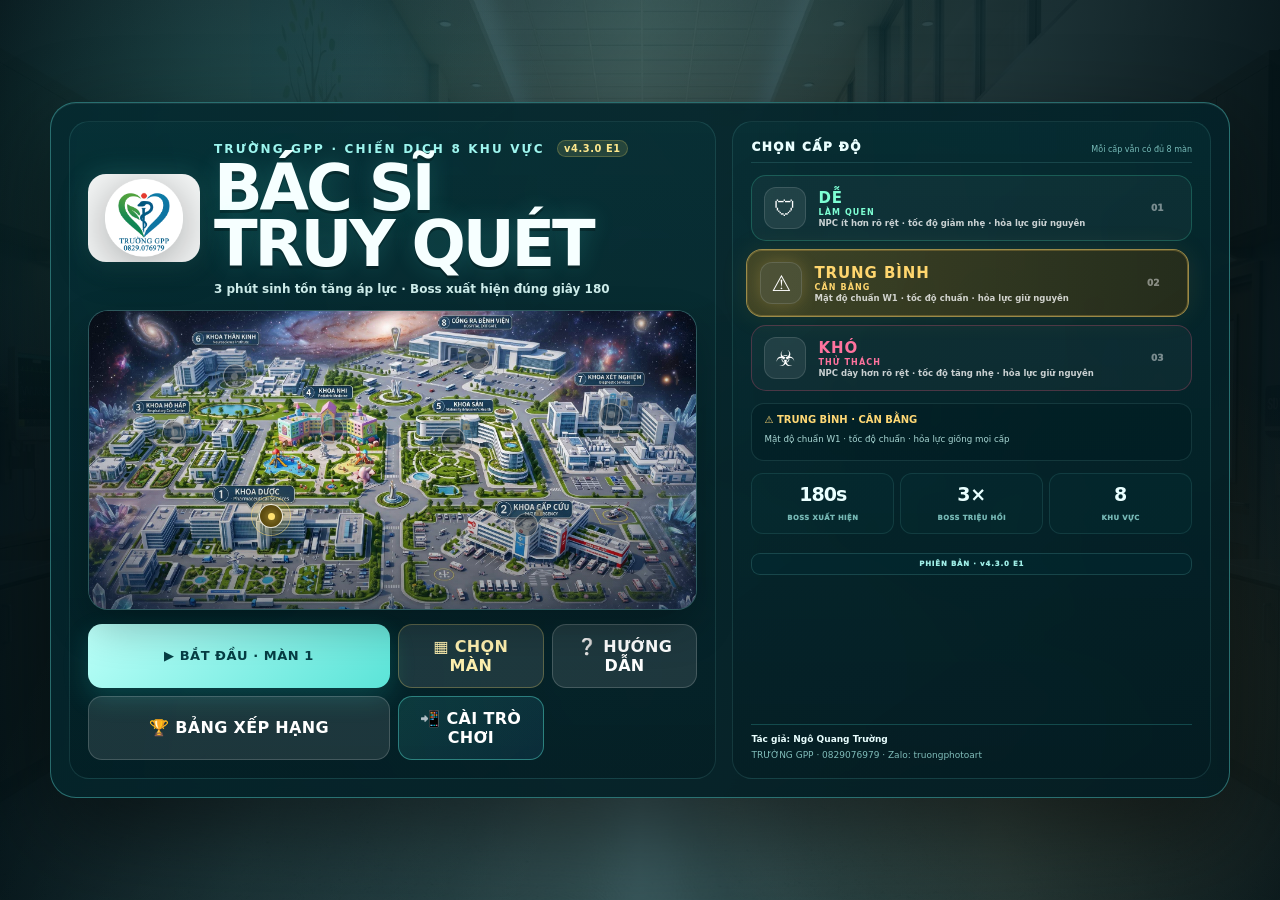
==== commit 0408b3cc: "Add files via upload" ====
--- a/BAC-SI-TRUY-QUET-DIRECT.html
+++ b/BAC-SI-TRUY-QUET-DIRECT.html
@@ -7,7 +7,7 @@
   <meta name="mobile-web-app-capable" content="yes" />
   <meta name="apple-mobile-web-app-capable" content="yes" />
   <meta name="apple-mobile-web-app-status-bar-style" content="black-translucent" />
-  <title>Bác Sĩ Truy Quét · TRƯỜNG GPP · v4.2.0 W1</title>
+  <title>Bác Sĩ Truy Quét · TRƯỜNG GPP · v4.3.0 E1</title>
   <link rel="manifest" href="manifest.webmanifest" />
   <link rel="icon" href="assets/app-icon-192.png" />
   <link rel="apple-touch-icon" href="assets/app-icon-192.png" />
@@ -406,7 +406,6 @@
 .boss-reward-rail{position:absolute;right:14px;top:50%;transform:translateY(-50%);width:178px;padding:8px;border-radius:14px;border:1px solid rgba(255,215,107,.28);background:linear-gradient(180deg,rgba(17,43,49,.94),rgba(4,28,34,.94));box-shadow:0 14px 34px rgba(0,0,0,.28);pointer-events:auto;z-index:24}
 .boss-reward-title{display:flex;justify-content:space-between;align-items:end;padding:2px 2px 6px;border-bottom:1px solid rgba(255,255,255,.09)}.boss-reward-title span{font-size:7px;font-weight:1000;letter-spacing:.10em;color:#ffe18b}.boss-reward-title small{font-size:5.5px;color:#8fc7c3}
 .boss-reward-slots{display:grid;grid-template-columns:1fr 1fr;gap:5px;margin-top:6px}.boss-reward-slot{position:relative;min-height:64px;padding:5px 3px;border-radius:10px;border:1px solid rgba(255,255,255,.10);background:rgba(255,255,255,.035);color:#fff;display:grid;grid-template-columns:18px 1fr;grid-template-rows:28px 15px;align-items:center;cursor:pointer;transition:.16s ease;overflow:hidden}.boss-reward-slot:hover:not(.empty){transform:translateY(-2px);filter:brightness(1.12);border-color:rgba(255,218,113,.42)}.boss-reward-slot.empty{opacity:.42;cursor:not-allowed;filter:saturate(.6)}.boss-reward-slot.active-reward{box-shadow:0 0 18px rgba(255,219,105,.30);border-color:rgba(255,225,136,.58)}.boss-reward-slot kbd{align-self:start;justify-self:start;width:18px;height:18px;border-radius:5px;display:grid;place-items:center;background:rgba(255,255,255,.10);border:1px solid rgba(255,255,255,.17);font-size:8px;color:#ffe38f;box-shadow:none}.boss-reward-slot>span{font-size:22px;text-align:center}.boss-reward-slot>b{grid-column:1/3;font-size:6.4px;letter-spacing:.04em;color:#c9efec;white-space:nowrap}.boss-reward-slot>em{position:absolute;right:4px;top:3px;font-size:8px;font-style:normal;font-weight:1000;color:#fff2a2}.boss-reward-slot.ready>em{color:#9dfff0;text-shadow:0 0 8px #5ffff0}.boss-reward-gpp{background:linear-gradient(145deg,rgba(70,51,9,.23),rgba(61,24,75,.18))}
-.f1-upgrade-panel{width:min(690px,94vw)}.f1-upgrade-note{font-size:11px;color:#aad6d2;margin:-6px 0 10px}.f1-upgrade-points{display:inline-flex;padding:7px 12px;border-radius:999px;background:rgba(255,218,107,.10);border:1px solid rgba(255,218,107,.24);color:#ffe18b;font-size:10px;font-weight:1000;margin-bottom:12px}.f1-upgrade-grid{display:grid;grid-template-columns:repeat(2,minmax(0,1fr));gap:8px;text-align:left}.f1-upgrade-card{display:grid;grid-template-columns:40px 1fr auto;gap:9px;align-items:center;padding:10px;border:1px solid rgba(255,255,255,.11);background:rgba(255,255,255,.04);border-radius:13px;color:#fff;cursor:pointer}.f1-upgrade-card:hover{border-color:rgba(118,244,231,.32)}.f1-upgrade-card:disabled{opacity:.42;cursor:not-allowed}.f1-upgrade-card>span{font-size:25px}.f1-upgrade-card b{font-size:10px}.f1-upgrade-card small{display:block;font-size:7px;color:#a8d5d1;margin-top:2px}.f1-upgrade-card em{font-style:normal;font-size:9px;color:#ffe18b}
 @keyframes f1RewardFloat{0%,100%{transform:translateY(0) scale(1)}50%{transform:translateY(-10px) scale(1.025)}}@keyframes f1RewardOrbit{to{transform:rotate(360deg)}}@keyframes f1ClaimPulse{0%,100%{filter:brightness(1)}50%{filter:brightness(1.13)}}
 @keyframes f1SlotReady{0%,100%{box-shadow:0 0 0 rgba(95,255,237,0)}50%{box-shadow:0 0 15px rgba(95,255,237,.24)}}
 .boss-reward-slot.ready{animation:f1SlotReady 1.8s ease-in-out infinite}
@@ -594,6 +593,12 @@
 .q1-right-author-footer{margin-top:auto;padding-top:6px;border-top:1px solid rgba(112,231,223,.16);display:grid;gap:2px;color:#9fcac8;font-size:6.2px;line-height:1.25;letter-spacing:.02em;text-align:left;white-space:normal;pointer-events:none}
 .q1-right-author-footer strong{color:#dff7f4;font-size:6.5px}.q1-right-author-footer span{color:#87b8b5}
 @media (max-width:1179px){.q1-right-author-footer{display:none!important}}
+\n\n/* === v4.3.0 E1 · projectile visibility / medical Boss rewards / deterministic weapon upgrade === */
+.e1-reward-svg{width:25px;height:25px;display:grid;place-items:center;justify-self:center;align-self:center;color:#fff}
+.e1-reward-svg svg{width:100%;height:100%;overflow:visible}.e1-reward-svg svg *{fill:none;stroke:currentColor;stroke-width:3.4;stroke-linecap:round;stroke-linejoin:round}.e1-medkit{color:#7dffae;filter:drop-shadow(0 0 6px rgba(114,243,162,.42))}.e1-medkit svg rect{fill:rgba(36,124,77,.26)}.e1-drone{color:#d0a5ff;filter:drop-shadow(0 0 7px rgba(193,140,255,.46))}.e1-drone svg rect{fill:rgba(101,61,139,.25)}.e1-pulse{color:#ffac6b;filter:drop-shadow(0 0 7px rgba(255,155,88,.50))}.e1-pulse svg circle:first-child{fill:rgba(255,151,80,.28)}
+.f1-boss-drop-icon .e1-reward-svg{width:54px;height:54px}.f1-boss-drop-icon>.boss-reward-logo-wrap{width:54px;height:54px;border-radius:14px}.boss-reward-slot>.e1-reward-svg{font-size:0}
+.e1-weapon-upgrade-notice{position:absolute;left:50%;top:16%;transform:translateX(-50%);z-index:84;pointer-events:none;width:min(430px,86vw);transition:opacity .18s ease,transform .18s ease}.e1-weapon-upgrade-notice.hidden{display:none}.e1-upgrade-core{display:grid;grid-template-columns:72px 1fr;gap:12px;align-items:center;padding:12px 15px;border-radius:16px;border:1px solid rgba(255,224,116,.62);background:linear-gradient(135deg,rgba(6,49,55,.96),rgba(46,35,19,.95));box-shadow:0 14px 40px rgba(0,0,0,.30),0 0 28px rgba(255,211,86,.15);color:#fff}.e1-upgrade-core>span{height:54px;border-radius:13px;display:grid;place-items:center;background:linear-gradient(145deg,rgba(255,223,93,.22),rgba(102,255,236,.12));border:1px solid rgba(255,229,135,.45);font:1000 20px system-ui;color:#ffe78c;text-shadow:0 0 13px rgba(255,216,86,.48)}.e1-upgrade-core small{display:block;font:1000 9px system-ui;letter-spacing:.13em;color:#8fffee;margin-bottom:5px}.e1-upgrade-core b{display:block;font:1000 13px system-ui;line-height:1.25;color:#fff}
+@media (max-width:1179px),(hover:none),(pointer:coarse){.e1-weapon-upgrade-notice{top:9%;width:min(380px,80vw)}.e1-upgrade-core{grid-template-columns:56px 1fr;padding:8px 10px}.e1-upgrade-core>span{height:44px;font-size:16px}.e1-upgrade-core small{font-size:7px}.e1-upgrade-core b{font-size:10px}.boss-reward-slot>.e1-reward-svg{width:17px;height:17px}.f1-boss-drop-icon .e1-reward-svg{width:42px;height:42px}}
 
   </style>
 </head>
@@ -607,7 +612,7 @@
           <div class="d1-brand-row">
             <div class="brand-lockup d1-brand-lockup"><img src="assets/logo-gpp.png" alt="Logo TRƯỜNG GPP" class="brand-logo-full" /></div>
             <div class="d1-title-block">
-              <p class="eyebrow">TRƯỜNG GPP · CHIẾN DỊCH 8 KHU VỰC <b id="menuVersionBadge" class="h18-title-version">v4.2.0 W1</b></p>
+              <p class="eyebrow">TRƯỜNG GPP · CHIẾN DỊCH 8 KHU VỰC <b id="menuVersionBadge" class="h18-title-version">v4.3.0 E1</b></p>
               <h1>BÁC SĨ<br/>TRUY QUÉT</h1>
               <p class="lead">3 phút sinh tồn tăng áp lực · Boss xuất hiện đúng giây 180</p>
             </div>
@@ -669,7 +674,7 @@
             <div><b>3×</b><span>BOSS TRIỆU HỒI</span></div>
             <div><b>8</b><span>KHU VỰC</span></div>
           </div>
-          <div id="menuVersion" class="h18-menu-version" aria-label="Phiên bản game">PHIÊN BẢN · v4.2.0 W1</div>
+          <div id="menuVersion" class="h18-menu-version" aria-label="Phiên bản game">PHIÊN BẢN · v4.3.0 E1</div>
           <div class="author-line d1-author-line">
             <strong>Tác giả: Ngô Quang Trường</strong>
             <span>TRƯỜNG GPP · 0829076979 · Zalo: truongphotoart</span>
@@ -805,6 +810,11 @@
       </div>
     </section>
 
+
+    <section id="e1WeaponUpgradeNotice" class="e1-weapon-upgrade-notice hidden" aria-live="polite" aria-label="Thông báo nâng cấp vũ khí">
+      <div class="e1-upgrade-core"><span id="e1WeaponUpgradeLevel">LV2</span><div><small id="e1WeaponUpgradeTitle">NÂNG CẤP VŨ KHÍ</small><b id="e1WeaponUpgradeDesc">TỐC BẮN +</b></div></div>
+    </section>
+
     <section id="bossRewardPanel" class="overlay f1-boss-reward-overlay hidden" aria-label="Phần thưởng Boss">
       <div class="f1-boss-reward-stage">
         <div id="bossRewardDrops" class="f1-boss-reward-drops"></div>
@@ -915,9 +925,9 @@
       <aside id="bossRewardRail" class="boss-reward-rail" aria-label="Vật phẩm thưởng Boss">
         <div class="boss-reward-title"><span>PHẦN THƯỞNG BOSS</span><small>DÙNG Q · W · E · R</small></div>
         <div class="boss-reward-slots">
-          <button class="boss-reward-slot" data-boss-reward="survival" data-hotkey="Q" aria-label="Hộp sinh tồn"><kbd>Q</kbd><span>❤️</span><b>HỘP +5</b><em id="bossRewardCount-survival">×0</em></button>
-          <button class="boss-reward-slot" data-boss-reward="eliteDrone" data-hotkey="W" aria-label="Drone đặc biệt"><kbd>W</kbd><span>🛸</span><b>DRONE 20s</b><em id="bossRewardCount-eliteDrone">×0</em></button>
-          <button class="boss-reward-slot" data-boss-reward="annihilator" data-hotkey="E" aria-label="Bơm hủy diệt"><kbd>E</kbd><span>💥</span><b>HỦY DIỆT</b><em id="bossRewardCount-annihilator">×0</em></button>
+          <button class="boss-reward-slot" data-boss-reward="survival" data-hotkey="Q" aria-label="Bộ tiếp sức"><kbd>Q</kbd><span class="e1-reward-svg e1-medkit" aria-hidden="true"><svg viewBox="0 0 64 64"><rect x="8" y="17" width="48" height="37" rx="9"/><path d="M23 17v-5h18v5M27 27h10v7h7v10h-7v7H27v-7h-7V34h7z"/></svg></span><b>TIẾP SỨC +5</b><em id="bossRewardCount-survival">×0</em></button>
+          <button class="boss-reward-slot" data-boss-reward="eliteDrone" data-hotkey="W" aria-label="Drone đặc biệt"><kbd>W</kbd><span class="e1-reward-svg e1-drone" aria-hidden="true"><svg viewBox="0 0 64 64"><rect x="18" y="24" width="28" height="18" rx="7"/><circle cx="32" cy="33" r="4"/><path d="M18 27L9 20M46 27l9-7M16 20H6M58 20H48M18 40l-8 7M46 40l8 7"/></svg></span><b>DRONE 20s</b><em id="bossRewardCount-eliteDrone">×0</em></button>
+          <button class="boss-reward-slot" data-boss-reward="annihilator" data-hotkey="E" aria-label="Xung khử nhiễm"><kbd>E</kbd><span class="e1-reward-svg e1-pulse" aria-hidden="true"><svg viewBox="0 0 64 64"><circle cx="32" cy="32" r="8"/><circle cx="32" cy="32" r="18"/><path d="M32 3v10M32 51v10M3 32h10M51 32h10M11 11l7 7M46 46l7 7M53 11l-7 7M18 46l-7 7"/></svg></span><b>XUNG KHỬ NHIỄM</b><em id="bossRewardCount-annihilator">×0</em></button>
           <button class="boss-reward-slot boss-reward-gpp" data-boss-reward="bossGpp" data-hotkey="R" aria-label="Logo TRƯỜNG GPP tổng hợp"><kbd>R</kbd><span class="boss-reward-logo-wrap"><img src="assets/logo-gpp.png" alt="Logo TRƯỜNG GPP" /></span><b>GPP TỔNG HỢP</b><em id="bossRewardCount-bossGpp">×0</em></button>
         </div>
       </aside>
@@ -948,8 +958,8 @@
 (() => {
 'use strict';
 
-const L1_VERSION='4.2.0';
-const L1_BUILD='W1';
+const L1_VERSION='4.3.0';
+const L1_BUILD='E1';
 
 const $ = (s) => document.querySelector(s);
 const $$ = (s) => [...document.querySelectorAll(s)];
@@ -1161,14 +1171,7 @@
   const w=innerWidth,h=innerHeight,pv=gameplayViewport(),nx=Math.max(-1,Math.min(1,((pointer.x-pv.left)/pv.width-.5)*2));
   return {x:playerScreenX()+nx*42,y:h-Math.max(74,h*.13)};
 }
-function addTracer(kind,x,y){
-  if(!state)return;
-  const m=getMuzzlePoint();
-  // Long enough for the eye to follow the projectile from the muzzle to the target.
-  const specs={shot:[.28,.18,'#56fff0',5.2],pierce:[.30,.16,'#f2ffff',4.1],spray:[.20,.14,'#8cffe9',6],bomb:[.44,.31,'#ffd45f',6.5],beam:[.13,.085,'#c9ffff',9]};
-  const q=specs[kind]||specs.shot;
-  state.tracers.push({x1:m.x,y1:m.y,x2:x,y2:y,t:0,life:q[0],max:q[0],travel:q[1],color:q[2],width:q[3],kind,seed:Math.random()*99});
-}
+/* E1 consolidated: legacy addTracer removed. */
 /* L1 consolidated: legacy shoot implementation removed */
 
 /* L1 consolidated: legacy hitEnemy implementation removed */
@@ -1255,40 +1258,14 @@
 
 function drawCrosshair(){ if(!state||state.mode!=='playing')return; const x=pointer.x,y=pointer.y;ctx.save();ctx.strokeStyle='rgba(231,255,252,.92)';ctx.lineWidth=1.5;ctx.beginPath();ctx.arc(x,y,12,0,Math.PI*2);ctx.moveTo(x-20,y);ctx.lineTo(x-6,y);ctx.moveTo(x+6,y);ctx.lineTo(x+20,y);ctx.moveTo(x,y-20);ctx.lineTo(x,y-6);ctx.moveTo(x,y+6);ctx.lineTo(x,y+20);ctx.stroke();ctx.restore(); }
 
-function drawTracers(){
-  for(const tr of state.tracers){
-    const fade=Math.max(0,Math.min(1,tr.life/Math.max(.001,tr.max*.42)));
-    const p=Math.min(1,tr.t/tr.travel);
-    ctx.save();ctx.globalAlpha=fade;ctx.lineCap='round';ctx.lineJoin='round';ctx.shadowColor=tr.color;ctx.shadowBlur=tr.kind==='beam'?22:14;
-    if(tr.kind==='bomb'){
-      const mx=(tr.x1+tr.x2)/2,my=Math.min(tr.y1,tr.y2)-125;
-      ctx.strokeStyle='rgba(255,214,91,.34)';ctx.lineWidth=tr.width*2.2;ctx.beginPath();ctx.moveTo(tr.x1,tr.y1);ctx.quadraticCurveTo(mx,my,tr.x1+(tr.x2-tr.x1)*p,tr.y1+(tr.y2-tr.y1)*p-4*Math.sin(p*Math.PI));ctx.stroke();
-      ctx.strokeStyle=tr.color;ctx.lineWidth=tr.width;ctx.beginPath();ctx.moveTo(tr.x1,tr.y1);ctx.quadraticCurveTo(mx,my,tr.x1+(tr.x2-tr.x1)*p,tr.y1+(tr.y2-tr.y1)*p-4*Math.sin(p*Math.PI));ctx.stroke();
-    }else if(tr.kind==='spray'){
-      for(let i=0;i<7;i++){const off=(i-3)*9+Math.sin(tr.seed+i)*5;const ex=tr.x1+(tr.x2-tr.x1)*p+off,ey=tr.y1+(tr.y2-tr.y1)*p+off*.22;ctx.strokeStyle=i===3?'rgba(236,255,252,.92)':tr.color;ctx.lineWidth=i===3?2.5:1.5;ctx.beginPath();ctx.moveTo(tr.x1,tr.y1);ctx.lineTo(ex,ey);ctx.stroke();}
-    }else if(tr.kind==='beam'){
-      ctx.strokeStyle='rgba(63,240,232,.35)';ctx.lineWidth=tr.width*2.1;ctx.beginPath();ctx.moveTo(tr.x1,tr.y1);ctx.lineTo(tr.x2,tr.y2);ctx.stroke();
-      ctx.strokeStyle=tr.color;ctx.lineWidth=tr.width*(.82+.18*Math.sin(performance.now()*.03));ctx.beginPath();ctx.moveTo(tr.x1,tr.y1);ctx.lineTo(tr.x2,tr.y2);ctx.stroke();
-      ctx.strokeStyle='white';ctx.lineWidth=2.2;ctx.stroke();
-    }else{
-      const tail=Math.max(0,p-.22),xA=tr.x1+(tr.x2-tr.x1)*tail,yA=tr.y1+(tr.y2-tr.y1)*tail,xB=tr.x1+(tr.x2-tr.x1)*p,yB=tr.y1+(tr.y2-tr.y1)*p;
-      // Wide glow under the tracer.
-      ctx.strokeStyle=tr.kind==='pierce'?'rgba(206,255,255,.40)':'rgba(58,255,235,.34)';ctx.lineWidth=tr.width*2.7;ctx.beginPath();ctx.moveTo(xA,yA);ctx.lineTo(xB,yB);ctx.stroke();
-      // Bright body.
-      ctx.strokeStyle=tr.color;ctx.lineWidth=tr.width;ctx.beginPath();ctx.moveTo(xA,yA);ctx.lineTo(xB,yB);ctx.stroke();
-      ctx.strokeStyle='rgba(255,255,255,.98)';ctx.lineWidth=Math.max(1.2,tr.width*.36);ctx.stroke();
-      // Visible projectile head so the player can follow the shot moving through space.
-      const rr=tr.kind==='pierce'?3.2:4.8,grad=ctx.createRadialGradient(xB,yB,0,xB,yB,rr*3.6);grad.addColorStop(0,'#ffffff');grad.addColorStop(.25,tr.color);grad.addColorStop(1,'rgba(75,255,239,0)');ctx.fillStyle=grad;ctx.beginPath();ctx.arc(xB,yB,rr*3.6,0,Math.PI*2);ctx.fill();ctx.fillStyle='#ffffff';ctx.beginPath();ctx.arc(xB,yB,rr,0,Math.PI*2);ctx.fill();
-    }
-    ctx.restore();
-  }
-}
+/* E1 consolidated: legacy base drawTracers removed. */
+
 function drawHitMarkers(){for(const hm of state.hitMarkers){const a=Math.max(0,hm.life/hm.max),r=hm.crit?18:12;ctx.save();ctx.translate(hm.x,hm.y);ctx.globalAlpha=a;ctx.strokeStyle=hm.crit?'#fff07a':'#eaffff';ctx.lineWidth=hm.crit?2.4:1.6;for(let i=0;i<4;i++){const ang=Math.PI/4+i*Math.PI/2;ctx.beginPath();ctx.moveTo(Math.cos(ang)*r*.45,Math.sin(ang)*r*.45);ctx.lineTo(Math.cos(ang)*r,Math.sin(ang)*r);ctx.stroke();}if(hm.crit){ctx.font='900 10px system-ui';ctx.fillStyle='#fff07a';ctx.textAlign='center';ctx.fillText('CORE',0,-20);}ctx.restore();}}
 function drawEnemyShots(){ for(const s of state.enemyShots){ctx.save();const g=ctx.createRadialGradient(s.x,s.y,1,s.x,s.y,s.r*2.2);g.addColorStop(0,'#ffffff');g.addColorStop(.2,s.color);g.addColorStop(1,'rgba(0,0,0,0)');ctx.fillStyle=g;ctx.beginPath();ctx.arc(s.x,s.y,s.r*2.2,0,Math.PI*2);ctx.fill();ctx.restore();}}
 function drawParticles(){ for(const p of state.particles){ctx.globalAlpha=p.a;ctx.fillStyle=p.color;ctx.beginPath();ctx.arc(p.x,p.y,p.size,0,Math.PI*2);ctx.fill();}ctx.globalAlpha=1; }
 /* L1 consolidated: legacy drawPowerups implementation removed */
 function q1DroneScreen(t=performance.now()){return{x:Math.max(34,Math.min(innerWidth-34,playerScreenX()-innerWidth*.115+Math.sin(t*.004)*16)),y:innerHeight*.66+Math.sin(t*.006)*9};}
-function q1DroneTracer(target,elite=false){if(!state||!target)return;const a=q1DroneScreen(),b=enemyScreen(target),life=elite?.18:.24;state.tracers.push({x1:a.x,y1:a.y,x2:b.x,y2:b.y,t:0,life,max:life,travel:elite?.10:.14,color:elite?'#ffe177':'#7dfff4',width:elite?5.6:4.2,kind:elite?'bossDrone':'drone',seed:Math.random()*99});}
+function q1DroneTracer(target,elite=false){if(!state||!target)return;const a=q1DroneScreen(),b=enemyScreen(target),life=elite?.48:.40,travel=elite?.34:.28;state.tracers.push({x1:a.x,y1:a.y,x2:b.x,y2:b.y,t:0,life,max:life,travel,color:elite?'#ffd86b':'#78fff4',width:elite?5.4:4.2,kind:elite?'eliteDrone':'drone',seed:Math.random()*99,droneLinked:true});}
 function drawDrone(t){ if(!state||state.drone<=0)return;const {x,y}=q1DroneScreen(t);ctx.save();ctx.translate(x,y);ctx.fillStyle='#d8fffb';ctx.strokeStyle='#157a81';ctx.lineWidth=2;ctx.beginPath();ctx.roundRect(-25,-13,50,26,9);ctx.fill();ctx.stroke();ctx.fillStyle='#4ed8d2';ctx.beginPath();ctx.arc(0,0,6,0,Math.PI*2);ctx.fill();ctx.strokeStyle='rgba(178,255,250,.7)';ctx.beginPath();ctx.moveTo(-31,-15);ctx.lineTo(-48,-23);ctx.moveTo(31,-15);ctx.lineTo(48,-23);ctx.stroke();ctx.restore();}
 
 
@@ -1879,13 +1856,7 @@
   return {x:pv.center,y:innerHeight-Math.max(92,innerHeight*.17)};
 };
 
-addTracer=function(kind,x,y){
-  if(!state)return;
-  const m=getMuzzlePoint(x);
-  const specs={shot:[.28,.18,'#56fff0',4.2],pierce:[.30,.16,'#f2ffff',3.7],spray:[.20,.14,'#8cffe9',5.2],bomb:[.44,.31,'#ffd45f',5.8],beam:[.13,.085,'#c9ffff',7.2]};
-  const q=specs[kind]||specs.shot;
-  state.tracers.push({x1:m.x,y1:m.y,x2:x,y2:y,t:0,life:q[0],max:q[0],travel:q[1],color:q[2],width:q[3],kind,seed:Math.random()*99});
-};
+/* E1 consolidated: intermediate addTracer removed. */
 
 drawWeapon=function(t){
   if(!state)return;
@@ -2003,25 +1974,7 @@
   const pv=gameplayViewport();return{x:pv.center,y:innerHeight-Math.max(86,innerHeight*.16),hidden:true};
 };
 
-addTracer=function(kind,x,y){
-  if(!state)return;
-  const m=getMuzzlePoint(x,y);
-  const specs={shot:[.28,.18,'#56fff0',4.2],pierce:[.30,.16,'#f2ffff',3.7],spray:[.20,.14,'#8cffe9',5.2],bomb:[.44,.31,'#ffd45f',5.8],beam:[.13,.085,'#c9ffff',7.2]};
-  const q=specs[kind]||specs.shot;
-  state.tracers.push({x1:m.x,y1:m.y,x2:x,y2:y,t:0,life:q[0],max:q[0],travel:q[1],color:q[2],width:q[3],kind,seed:Math.random()*99,weaponLinked:true});
-};
-
-// Keep every active player-shot tail attached to the moving concealed monitor origin.
-// This removes the old visual disconnect during A/D dodge or dash movement.
-const v270DrawTracersBase=drawTracers;
-drawTracers=function(){
-  if(state&&v270WeaponPose?.monitorCenter){
-    for(const tr of state.tracers){
-      if(tr.weaponLinked){tr.x1=v270WeaponPose.monitorCenter.x;tr.y1=v270WeaponPose.monitorCenter.y;}
-    }
-  }
-  v270DrawTracersBase();
-};
+/* E1 consolidated: v2.7 addTracer/tracer wrapper removed. */
 
 // Final foreground weapon renderer: dodge position + idle sway/bob + recoil all share one pose.
 drawWeapon=function(t){
@@ -2095,7 +2048,7 @@
   toast(`👹 BOSS TRIỆU HỒI · ĐỢT ${wave+1}/3`,1.35);
   for(let i=0;i<count;i++){
     const typ=state.cfg.mix[(Math.random()*state.cfg.mix.length)|0],n=spawnEnemy(typ,false);
-    if(n){n.bossSummoned=true;n.countsForClean=false;n.depth=.96+Math.random()*.025;n.baseX=clamp(.16+Math.random()*.68,.08,.92);n.x=n.baseX;n.h17Ranged=true;n.h17ShotCooldown=Math.max(n.h17ShotCooldown||0,4.8+Math.random()*2.4);}
+    if(n){n.bossSummoned=true;n.countsForClean=false;n.depth=.96+Math.random()*.025;n.baseX=clamp(.16+Math.random()*.68,.08,.92);n.x=n.baseX;n.h17Ranged=true;n.h17ShotCooldown=Math.max(.9,Math.min(n.h17ShotCooldown||1.2,1.65+Math.random()*.65));}
   }
 }
 function d1BossVisualPhase(e){const r=Math.max(0,e.hp/e.maxHp);return r>.75?1:r>.50?2:r>.25?3:4;}
@@ -2116,14 +2069,14 @@
 /* L1 consolidated: legacy update implementation removed */
 
 // Cinematic, deliberately different projectile languages for all five weapons.
-addTracer=function(kind,x,y){
+function addTracer(kind,x,y){
   if(!state)return;const m=getMuzzlePoint(x,y);
   const specs={shot:[.34,.21,4.4],pierce:[.30,.17,3.6],spray:[.25,.17,5.0],bomb:[.52,.36,6.0],beam:[.15,.09,7.4]};const q=specs[kind]||specs.shot;
   state.tracers.push({x1:m.x,y1:m.y,x2:x,y2:y,t:0,life:q[0],max:q[0],travel:q[1],width:q[2],kind,seed:Math.random()*99,weaponLinked:true});
-};
+}
 function d1Point(tr,p){return{x:tr.x1+(tr.x2-tr.x1)*p,y:tr.y1+(tr.y2-tr.y1)*p};}
 function d1Line(a,b,color,width,alpha=1,blur=0){ctx.globalAlpha*=alpha;ctx.strokeStyle=color;ctx.lineWidth=width;ctx.shadowColor=color;ctx.shadowBlur=blur;ctx.beginPath();ctx.moveTo(a.x,a.y);ctx.lineTo(b.x,b.y);ctx.stroke();ctx.shadowBlur=0;ctx.globalAlpha/=alpha||1;}
-drawTracers=function(){
+function drawTracers(){
   if(!state)return;if(v270WeaponPose?.monitorCenter){for(const tr of state.tracers)if(tr.weaponLinked){tr.x1=v270WeaponPose.monitorCenter.x;tr.y1=v270WeaponPose.monitorCenter.y;}}
   const now=performance.now();
   for(const tr of state.tracers){const fade=clamp(tr.life/Math.max(.001,tr.max*.42),0,1),p=clamp(tr.t/tr.travel,0,1),head=d1Point(tr,p),tail=d1Point(tr,Math.max(0,p-.25));ctx.save();ctx.globalAlpha=fade;ctx.lineCap='round';ctx.lineJoin='round';ctx.globalCompositeOperation='screen';
@@ -2147,10 +2100,14 @@
     }else if(tr.kind==='beam'){
       // Immunity beam: continuous rainbow aurora with electric white core.
       const dx=tr.x2-tr.x1,dy=tr.y2-tr.y1,len=Math.hypot(dx,dy)||1,nx=-dy/len,ny=dx/len;const cols=['rgba(78,255,232,.36)','rgba(103,178,255,.32)','rgba(221,112,255,.26)'];for(let k=0;k<3;k++){ctx.strokeStyle=cols[k];ctx.lineWidth=tr.width*(2.8-k*.55);ctx.shadowColor=k===0?'#5ffff0':'#b987ff';ctx.shadowBlur=20;ctx.beginPath();const seg=18;for(let i=0;i<=seg;i++){const u=i/seg,off=Math.sin(u*20+now*.025+k*2+tr.seed)*(4+k*2);const x=tr.x1+dx*u+nx*off,y=tr.y1+dy*u+ny*off;i?ctx.lineTo(x,y):ctx.moveTo(x,y);}ctx.stroke();}d1Line({x:tr.x1,y:tr.y1},{x:tr.x2,y:tr.y2},'#ffffff',2.1,1,8);
+    }else if(tr.kind==='drone'){
+      d1Line(tail,head,'rgba(70,255,238,.28)',tr.width*3.1,1,20);d1Line(tail,head,'#66fff0',tr.width,1,12);d1Line(tail,head,'#ffffff',1.25,1,5);const rg=ctx.createRadialGradient(head.x,head.y,0,head.x,head.y,15);rg.addColorStop(0,'#fff');rg.addColorStop(.28,'#7ffff3');rg.addColorStop(1,'rgba(70,255,235,0)');ctx.fillStyle=rg;ctx.beginPath();ctx.arc(head.x,head.y,15,0,Math.PI*2);ctx.fill();
+    }else if(tr.kind==='eliteDrone'){
+      d1Line(tail,head,'rgba(198,118,255,.30)',tr.width*2.8,1,24);d1Line(tail,head,'#ffd86b',tr.width,1,13);d1Line(tail,head,'#ffffff',1.35,1,6);for(let i=0;i<5;i++){const u=i/4,q=d1Point({x1:tail.x,y1:tail.y,x2:head.x,y2:head.y},u),aa=tr.seed+i*1.8+now*.012;ctx.fillStyle=i%2?'#d49aff':'#fff1a1';ctx.beginPath();ctx.arc(q.x+Math.cos(aa)*5,q.y+Math.sin(aa)*5,1.3+i*.18,0,Math.PI*2);ctx.fill()}const rg=ctx.createRadialGradient(head.x,head.y,0,head.x,head.y,19);rg.addColorStop(0,'#fff');rg.addColorStop(.25,'#fff0a6');rg.addColorStop(.58,'rgba(196,111,255,.72)');rg.addColorStop(1,'rgba(160,70,255,0)');ctx.fillStyle=rg;ctx.beginPath();ctx.arc(head.x,head.y,19,0,Math.PI*2);ctx.fill();
     }else{d1Line(tail,head,tr.color||'#70fff0',tr.width||3,1,10);}
     ctx.restore();
   }
-};
+}
 // Keep the concealed origin concealed: no exposed muzzle particles.
 muzzleBurst=function(){};
 
@@ -2235,33 +2192,22 @@
 const F1_CLEAN_SECONDS=5;
 const F1_SPARKLE_SECONDS=2;
 const F1_REWARD_STORE='bstq-f1-boss-inventory-v1';
-const F1_UPGRADE_STORE='bstq-f1-upgrades-v1';
-const F1_UPGRADE_POINTS='bstq-f1-upgrade-points-v1';
 const F1_BOSS_REWARD_META={
-  survival:{icon:'❤️',name:'HỘP SINH TỒN +5',short:'HỒI 5 SINH TỒN',color:'#72f3a2'},
-  eliteDrone:{icon:'🛸',name:'DRONE ĐẶC BIỆT 20s',short:'DRONE NGOÀI · HỎA LỰC 20s',color:'#c18cff'},
-  annihilator:{icon:'💥',name:'BƠM HỦY DIỆT',short:'QUÉT 50% KHU VỰC',color:'#ff9b58'},
-  bossGpp:{icon:'✨',name:'LOGO GPP TỔNG HỢP',short:'TẤT CẢ PHẦN THƯỞNG',color:'#ffe16f'}
-};
+  survival:{icon:'+',name:'BỘ TIẾP SỨC +5',short:'HỒI 5 SINH TỒN',color:'#72f3a2'},
+  eliteDrone:{icon:'D',name:'DRONE ĐẶC BIỆT 20s',short:'DRONE NGOÀI · HỎA LỰC 20s',color:'#c18cff'},
+  annihilator:{icon:'X',name:'XUNG KHỬ NHIỄM',short:'QUÉT 50% KHU VỰC',color:'#ff9b58'},
+  bossGpp:{icon:'G',name:'LOGO GPP TỔNG HỢP',short:'TẤT CẢ PHẦN THƯỞNG',color:'#ffe16f'}
+};
+function e1BossRewardIcon(kind){if(kind==='bossGpp')return '<span class="boss-reward-logo-wrap e1-reward-svg"><img src="assets/logo-gpp.png" alt="Logo TRƯỜNG GPP" /></span>';if(kind==='survival')return '<span class="e1-reward-svg e1-medkit" aria-hidden="true"><svg viewBox="0 0 64 64"><rect x="8" y="17" width="48" height="37" rx="9"/><path d="M23 17v-5h18v5M27 27h10v7h7v10h-7v7H27v-7h-7V34h7z"/></svg></span>';if(kind==='annihilator')return '<span class="e1-reward-svg e1-pulse" aria-hidden="true"><svg viewBox="0 0 64 64"><circle cx="32" cy="32" r="8"/><circle cx="32" cy="32" r="18"/><path d="M32 3v10M32 51v10M3 32h10M51 32h10M11 11l7 7M46 46l7 7M53 11l-7 7M18 46l-7 7"/></svg></span>';return '<span class="e1-reward-svg e1-drone" aria-hidden="true"><svg viewBox="0 0 64 64"><rect x="18" y="24" width="28" height="18" rx="7"/><circle cx="32" cy="33" r="4"/><path d="M18 27L9 20M46 27l9-7M16 20H6M58 20H48M18 40l-8 7M46 40l8 7"/></svg></span>';}
+
 const F1_REWARD_ORDER=['survival','eliteDrone','annihilator','bossGpp'];
 const F1_REWARD_KEYS={KeyQ:'survival',KeyW:'eliteDrone',KeyE:'annihilator',KeyR:'bossGpp'};
-const F1_UPGRADES={
-  damage:{icon:'🎯',name:'SÁT THƯƠNG',desc:'+5% sát thương mỗi cấp',max:5},
-  fireRate:{icon:'⚡',name:'TỐC BẮN',desc:'-4% hồi bắn mỗi cấp',max:5},
-  survival:{icon:'❤️',name:'SINH TỒN',desc:'+1 sinh tồn tối đa mỗi cấp',max:3},
-  drone:{icon:'🛸',name:'DRONE',desc:'+8% sát thương Drone mỗi cấp',max:5},
-  supply:{icon:'🎁',name:'SUPPLY',desc:'SUPPLY xuất hiện sớm hơn',max:4}
-};
 function f1LoadJson(key,fallback){try{const v=JSON.parse(localStorage.getItem(key)||'null');return v&&typeof v==='object'?v:fallback}catch{return fallback}}
 function f1SaveJson(key,v){try{localStorage.setItem(key,JSON.stringify(v))}catch{}}
 function f1Inventory(){const raw=f1LoadJson(F1_REWARD_STORE,{}),out={};for(const k of F1_REWARD_ORDER)out[k]=Math.max(0,Math.floor(Number(raw[k])||0));return out}
 function f1SaveInventory(inv){f1SaveJson(F1_REWARD_STORE,inv);f1UpdateRewardRail()}
-function f1UpgradeState(){const raw=f1LoadJson(F1_UPGRADE_STORE,{}),out={};for(const k of Object.keys(F1_UPGRADES))out[k]=clamp(Math.floor(Number(raw[k])||0),0,F1_UPGRADES[k].max);return out}
-function f1UpgradePoints(){try{return Math.max(0,parseInt(localStorage.getItem(F1_UPGRADE_POINTS)||'0',10)||0)}catch{return 0}}
-function f1SetUpgradePoints(n){try{localStorage.setItem(F1_UPGRADE_POINTS,String(Math.max(0,n|0)))}catch{} f1RenderUpgradePanel()}
 function f1RewardTarget(){const rail=$('#bossRewardRail');if(rail){const r=rail.getBoundingClientRect();return{x:r.left+r.width*.5,y:r.top+r.height*.5}}const v=gameplayViewport();return{x:v.left+v.width-24,y:innerHeight*.55}}
 function f1UpdateRewardRail(){const inv=f1Inventory();for(const k of F1_REWARD_ORDER){const count=inv[k]||0,el=document.getElementById(`bossRewardCount-${k}`),btn=document.querySelector(`[data-boss-reward="${k}"]`);if(el)el.textContent=`×${count}`;if(btn){btn.classList.toggle('empty',count<=0);btn.classList.toggle('ready',count>0);btn.setAttribute('aria-disabled',String(count<=0));}}}
-function f1ApplyUpgradesToState(s){const u=f1UpgradeState();s.f1Upgrades=u;s.maxHealth=10+(u.survival||0);s.health=Math.min(s.maxHealth,s.health+(u.survival||0));s.rewardNpcTimer=Math.max(2.6,(s.rewardNpcTimer||4.8)*(1-(u.supply||0)*.06));}
 
 /* L1 consolidated: legacy newState implementation removed */
 
@@ -2284,9 +2230,18 @@
 drawBoss=function(e,t){f1BossOdour(e,t,false);f1DrawBossBase(e,t);f1BossOdour(e,t,true);};
 
 function f1GenerateBossReward(){const duration=Math.max(0,Number(state.f1BossKillDuration)||((state.stageElapsed||0)-(state.d1BossStartedAt||D1_BOSS_TIME))),fastLimit=state.difficulty==='easy'?30:state.difficulty==='hard'?22:26,count=duration<=fastLimit?2:1,pool=['survival','survival','eliteDrone','eliteDrone','annihilator','annihilator','bossGpp'];const out=[];for(let i=0;i<count;i++){let choices=pool.filter(k=>!out.includes(k));if(!choices.length)choices=pool;let k=choices[(Math.random()*choices.length)|0];if(k==='bossGpp'&&Math.random()>.42)k=choices[(Math.random()*choices.length)|0];out.push(k)}state.f1BossKillDuration=duration;return out;}
-function f1RewardCard(kind){const m=F1_BOSS_REWARD_META[kind];return `<div class="f1-boss-drop" style="--reward-color:${m.color}"><div class="f1-boss-drop-core"><span class="f1-boss-drop-icon">${m.icon}</span></div><div class="f1-boss-drop-copy"><b>${m.name}</b><small>${m.short}</small></div></div>`}
+function f1RewardCard(kind){const m=F1_BOSS_REWARD_META[kind];return `<div class="f1-boss-drop" style="--reward-color:${m.color}"><div class="f1-boss-drop-core"><span class="f1-boss-drop-icon">${e1BossRewardIcon(kind)}</span></div><div class="f1-boss-drop-copy"><b>${m.name}</b><small>${m.short}</small></div></div>`}
 function f1ShowBossRewards(){if(!state||state.bossRewardShown)return;state.bossRewardShown=true;state.mode='bossReward';state.bossRewardPending=f1GenerateBossReward();const holder=$('#bossRewardDrops');if(holder)holder.innerHTML=state.bossRewardPending.map(f1RewardCard).join('');show($('#bossRewardPanel'));tone(620,.12,'sine',.022,240,0,.12);setTimeout(()=>tone(920,.16,'triangle',.020,280,0,.12),90);}
-function f1ClaimBossRewards(){if(!state||!state.bossRewardPending)return;const inv=f1Inventory();for(const k of state.bossRewardPending)inv[k]=(inv[k]||0)+1;f1SaveInventory(inv);state.bossRewardPending=null;hide($('#bossRewardPanel'));f1SetUpgradePoints(f1UpgradePoints()+1);stageCompletePanel();}
+const E1_WEAPON_UPGRADE_TEXT=[
+  'KHỞI ĐỘNG HỎA LỰC','TỐC BẮN +','MỞ KHÓA 2 TIA','TẦM BẮN +','MỞ KHÓA 3 TIA','XUYÊN +1 NPC','MỞ KHÓA 5 TIA','OVERDRIVE · XUYÊN +2 · TẦM MAX'
+];
+function e1ApplyBossWeaponUpgrade(){
+  if(!state||state.e1UpgradeGranted)return null;state.e1UpgradeGranted=true;const oldLevel=clamp(Number(state.l1WeaponLevel)||state.stageIndex+1,1,8),nextLevel=state.stageIndex>=A1_STAGE_COUNT-1?8:Math.min(8,oldLevel+1);state.l1WeaponLevel=nextLevel;const profile=L1_WEAPON_LEVELS[nextLevel-1],maxed=state.stageIndex>=A1_STAGE_COUNT-1;return{level:nextLevel,label:profile.label,desc:maxed?'VŨ KHÍ ĐÃ ĐẠT CẤP TỐI ĐA':E1_WEAPON_UPGRADE_TEXT[nextLevel-1],maxed};
+}
+function e1ShowWeaponUpgrade(info,done){
+  const box=$('#e1WeaponUpgradeNotice');if(!box){done?.();return;}$('#e1WeaponUpgradeLevel').textContent=info.maxed?'MAX':`LV${info.level}`;$('#e1WeaponUpgradeTitle').textContent=info.maxed?'VŨ KHÍ ĐẠT CẤP TỐI ĐA':'NÂNG CẤP VŨ KHÍ';$('#e1WeaponUpgradeDesc').textContent=info.maxed?'OVERDRIVE · HỎA LỰC TỐI ĐA':`${info.desc} · ${info.label}`;show(box);tone(720,.10,'triangle',.020,260,0,.10);setTimeout(()=>tone(1040,.14,'sine',.018,240,0,.12),85);setTimeout(()=>{hide(box);done?.()},1750);
+}
+function f1ClaimBossRewards(){if(!state||!state.bossRewardPending)return;const inv=f1Inventory();for(const k of state.bossRewardPending)inv[k]=(inv[k]||0)+1;f1SaveInventory(inv);state.bossRewardPending=null;hide($('#bossRewardPanel'));const info=e1ApplyBossWeaponUpgrade();if(info)e1ShowWeaponUpgrade(info,stageCompletePanel);else stageCompletePanel();}
 const claimBossRewardBtn=$('#claimBossRewardBtn');if(claimBossRewardBtn)claimBossRewardBtn.onclick=f1ClaimBossRewards;
 
 // 5 seconds of visible cleansing, followed by 2 seconds of clean sparkle. Only then reveal Boss rewards.
@@ -2306,13 +2261,7 @@
   if(state.f1AnnihilatorFx>0){const v=gameplayViewport(),cx2=playerScreenX(),cy2=innerHeight*.70,rr=Math.max(v.width*.50,innerHeight*.42)*(1-state.f1AnnihilatorFx*.25);ctx.save();ctx.globalCompositeOperation='screen';ctx.globalAlpha=state.f1AnnihilatorFx*.34;ctx.strokeStyle='#ffb45e';ctx.lineWidth=8*(state.f1AnnihilatorFx+.2);ctx.shadowColor='#ff785b';ctx.shadowBlur=26;ctx.beginPath();ctx.arc(cx2,cy2,rr,0,Math.PI*2);ctx.stroke();ctx.restore();}}
 const f1DrawWeaponBase=drawWeapon;drawWeapon=function(t){f1DrawWeaponBase(t);f1DrawWeaponRewardFx(t)};
 
-// Elite Drone tracer has a distinct gold-violet plasma language.
-const f1DrawTracersBase=drawTracers;
-drawTracers=function(){f1DrawTracersBase();if(!state)return;for(const tr of state.tracers){if(tr.kind!=='eliteDrone')continue;const p=clamp(tr.t/tr.travel,0,1),head=d1Point(tr,p),tail=d1Point(tr,Math.max(0,p-.32)),fade=clamp(tr.life/tr.max,0,1);ctx.save();ctx.globalCompositeOperation='screen';ctx.globalAlpha=fade;ctx.lineCap='round';d1Line(tail,head,'rgba(198,118,255,.30)',11,1,22);d1Line(tail,head,'#ffd86b',4.1,1,12);d1Line(tail,head,'#ffffff',1.2,1,5);for(let i=0;i<5;i++){const u=i/4,q=d1Point({x1:tail.x,y1:tail.y,x2:head.x,y2:head.y},u),a=tr.seed+i*1.8+performance.now()*.012;ctx.fillStyle=i%2?'#d49aff':'#fff1a1';ctx.beginPath();ctx.arc(q.x+Math.cos(a)*5,q.y+Math.sin(a)*5,1.3+i*.18,0,Math.PI*2);ctx.fill()}ctx.restore()}};
-
-function f1RenderUpgradePanel(){const pts=f1UpgradePoints(),u=f1UpgradeState(),p=$('#upgradePoints'),grid=$('#upgradeGrid');if(p)p.textContent=`ĐIỂM NÂNG CẤP: ${pts}`;if(!grid)return;grid.innerHTML=Object.entries(F1_UPGRADES).map(([k,m])=>`<button class="f1-upgrade-card" data-upgrade="${k}" ${pts<=0||u[k]>=m.max?'disabled':''}><span>${m.icon}</span><span><b>${m.name}</b><small>${m.desc}</small></span><em>${u[k]}/${m.max}</em></button>`).join('');grid.querySelectorAll('[data-upgrade]').forEach(b=>b.onclick=()=>{const key=b.dataset.upgrade,cur=f1UpgradeState(),points=f1UpgradePoints();if(points<=0||cur[key]>=F1_UPGRADES[key].max)return;cur[key]++;f1SaveJson(F1_UPGRADE_STORE,cur);f1SetUpgradePoints(points-1);tone(720,.12,'triangle',.018,260,0,.10);f1RenderUpgradePanel()})}
-function f1OpenUpgrade(){f1RenderUpgradePanel();show($('#upgradePanel'))}
-for(const id of ['upgradeBtn','victoryUpgradeBtn']){const b=document.getElementById(id);if(b)b.onclick=f1OpenUpgrade}
+/* E1 consolidated: Drone tracer visuals merged into canonical drawTracers; legacy manual upgrade UI removed. */
 
 async function f1InstallGame(){ensureAudio();if(deferredInstall){deferredInstall.prompt();try{await deferredInstall.userChoice}catch{}deferredInstall=null;hide($('#installBtn'));return}const isIOS=/iPad|iPhone|iPod/.test(navigator.userAgent);toast(isIOS?'📲 Safari: Chia sẻ → Thêm vào Màn hình chính':'📲 Nếu đã cài, hãy mở game từ biểu tượng ngoài màn hình',2.2)}
 const mainInstall=$('#installBtn');if(mainInstall)mainInstall.onclick=f1InstallGame;for(const id of ['stageInstallBtn','victoryInstallBtn']){const b=document.getElementById(id);if(b)b.onclick=f1InstallGame}
@@ -2467,10 +2416,7 @@
 if('serviceWorker'in navigator){addEventListener('load',async()=>{try{g1SwReg=await navigator.serviceWorker.register('./sw.js');const inspect=()=>{if(g1SwReg.waiting&&navigator.serviceWorker.controller){g1WaitingWorker=g1SwReg.waiting;g1RefreshUpdateUI();}};inspect();g1SwReg.addEventListener('updatefound',()=>{const w=g1SwReg.installing;if(w)w.addEventListener('statechange',()=>{if(w.state==='installed'&&navigator.serviceWorker.controller){g1WaitingWorker=w;g1RefreshUpdateUI();}})});navigator.serviceWorker.addEventListener('controllerchange',()=>{if(g1Reloading)location.reload();});setTimeout(()=>g1SwReg.update().catch(()=>{}),1500);}catch{}});}
 g1RefreshInstallUI();g1RefreshUpdateUI();
 
-// Boss reward claim no longer awards gameplay-upgrade points; rewards remain Q/W/E/R inventory only.
-f1ClaimBossRewards=function(){if(!state||!state.bossRewardPending)return;const inv=f1Inventory();for(const k of state.bossRewardPending)inv[k]=(inv[k]||0)+1;f1SaveInventory(inv);state.bossRewardPending=null;hide($('#bossRewardPanel'));stageCompletePanel();};
-if(claimBossRewardBtn)claimBossRewardBtn.onclick=f1ClaimBossRewards;
-const oldUpgradePanel=document.getElementById('upgradePanel');if(oldUpgradePanel){oldUpgradePanel.hidden=true;oldUpgradePanel.classList.add('hidden');}
+// E1: Boss reward inventory and deterministic weapon upgrade are handled by the canonical f1ClaimBossRewards above.
 
 // Final menu/HUD wording for G1.
 /* L1 consolidated: legacy updateHUD implementation removed */
@@ -2889,32 +2835,27 @@
 function h17NpcShotDamage(){return .5;}
 function h17NpcWarnSeconds(){const diff=state?.difficulty||'normal';return diff==='easy'?.72:diff==='hard'?.54:.62;}
 function h17LaunchNpcShot(e){
-  if(!state||!e||e.dead||e.boss||state.transition>0)return;const s=enemyScreen(e),aimX=Number.isFinite(e.h17AimPlayerX)?e.h17AimPlayerX:state.playerX,tx=playerScreenX(aimX),ty=innerHeight*.76,dx=tx-s.x,dy=ty-s.y,l=Math.hypot(dx,dy)||1;
-  const speed=170+(state.difficulty==='hard'?18:state.difficulty==='easy'?-8:0),life=Math.max(.58,l/speed);
-  state.h17NpcShots.push({x:s.x,y:s.y,px:s.x,py:s.y,vx:dx/l*speed,vy:dy/l*speed,t:0,life,r:3.2,damage:h17NpcShotDamage(),targetPlayerX:aimX,color:'#ff6f82',dead:false,sourceX:s.x,sourceY:s.y});
-  e.h17AimPlayerX=null;e.h17ThreatPulse=.42;
+  if(!state||!e||e.dead||e.boss||state.transition>0)return false;
+  const s=enemyScreen(e),aimX=Number.isFinite(e.h17AimPlayerX)?e.h17AimPlayerX:state.playerX,tx=playerScreenX(aimX),ty=innerHeight*.76,dx=tx-s.x,dy=ty-s.y,l=Math.hypot(dx,dy)||1;
+  const speed=state.difficulty==='hard'?255:state.difficulty==='easy'?220:238,life=Math.max(.72,l/speed);
+  state.h17NpcShots.push({x:s.x,y:s.y,px:s.x,py:s.y,vx:dx/l*speed,vy:dy/l*speed,t:0,life,r:4.6,damage:.5,targetPlayerX:aimX,targetX:tx,targetY:ty,color:'#ff5a72',dead:false,sourceX:s.x,sourceY:s.y});
+  e.h17AimPlayerX=null;e.h17ThreatPulse=.50;return true;
 }
 function h17UpdateNpcCounterfire(dt){
   if(!state||state.mode!=='playing'||state.transition>0)return;state.h17DamageIFrame=Math.max(0,(state.h17DamageIFrame||0)-dt);
   const shots=state.h17NpcShots||(state.h17NpcShots=[]),cap=h17MaxNpcShots();
   if(!state.bossIntro){
-    const candidates=state.enemies.filter(e=>!e.dead&&!e.boss&&e.h17Ranged&&e.depth<.76&&e.depth>.10).sort((a,b)=>a.depth-b.depth);
+    const candidates=state.enemies.filter(e=>!e.dead&&!e.boss&&e.h17Ranged&&e.depth<.92&&e.depth>.08).sort((a,b)=>a.depth-b.depth);
     let pending=candidates.filter(e=>e.h17ShotWarn>0||e.h17ShotQueued).length+shots.filter(s=>!s.dead).length;
     for(const e of candidates){
-      e.h17ThreatPulse=Math.max(0,(e.h17ThreatPulse||0)-dt);const idleBoost=(state.w1PlayerIdle||0)>=1.15?1.45:1;e.h17ShotCooldown=(e.h17ShotCooldown||0)-dt*idleBoost;
-      if(e.h17ShotWarn>0){e.h17ShotWarn-=dt;if(e.h17ShotWarn<=0&&e.h17ShotQueued){e.h17ShotQueued=false;h17LaunchNpcShot(e);e.h17ShotCooldown=3.6+Math.random()*2.2;pending++;}continue;}
+      e.h17ThreatPulse=Math.max(0,(e.h17ThreatPulse||0)-dt);const idleBoost=(state.w1PlayerIdle||0)>=1.15?1.55:1;e.h17ShotCooldown=(e.h17ShotCooldown||0)-dt*idleBoost;
+      if(e.h17ShotWarn>0){e.h17ShotWarn-=dt;if(e.h17ShotWarn<=0&&e.h17ShotQueued){e.h17ShotQueued=false;if(h17LaunchNpcShot(e)){e.h17ShotCooldown=(state.difficulty==='easy'?3.5:state.difficulty==='hard'?2.45:2.95)+Math.random()*(state.difficulty==='hard'?1.05:1.35);pending++;}}continue;}
       if(e.h17ShotCooldown<=0&&pending<cap){e.h17ShotWarn=h17NpcWarnSeconds();e.h17ShotQueued=true;e.h17AimPlayerX=state.playerX;e.h17ShotCooldown=99;pending++;}
     }
   }
   for(const sh of shots){
     if(sh.dead)continue;sh.t+=dt;sh.px=sh.x;sh.py=sh.y;sh.x+=sh.vx*dt;sh.y+=sh.vy*dt;
-    if(sh.t>=sh.life){
-      const hitRadius=Math.max(28,Math.min(52,innerWidth*.032));
-      const missDx=Math.abs(playerScreenX()-playerScreenX(sh.targetPlayerX));
-      if(missDx<hitRadius){state.h17IncomingHit=true;state.h17IncomingFromX=sh.sourceX;damagePlayer(sh.damage);state.h17IncomingHit=false;}
-      else if(missDx<hitRadius*2.15){state.score+=10;if((state.q1NearMissToast||0)<=0){toast('✨ NÉ ĐẸP +10',.55);sfx.dodgeSuccess();state.q1NearMissToast=1.05;}}
-      else state.score+=3;sh.dead=true;
-    }
+    if(sh.t>=sh.life){const hitRadius=Math.max(28,Math.min(52,innerWidth*.032)),missDx=Math.abs(playerScreenX()-playerScreenX(sh.targetPlayerX));if(missDx<hitRadius){state.h17IncomingHit=true;state.h17IncomingFromX=sh.sourceX;damagePlayer(sh.damage);state.h17IncomingHit=false;}else if(missDx<hitRadius*2.15){state.score+=10;if((state.q1NearMissToast||0)<=0){toast('✨ NÉ ĐẸP +10',.55);sfx.dodgeSuccess();state.q1NearMissToast=1.05;}}else state.score+=3;sh.dead=true;}
   }
   state.h17NpcShots=shots.filter(s=>!s.dead&&s.t<s.life+.2);
 }
@@ -2939,8 +2880,8 @@
 
 function h17DrawNpcCounterfire(t){
   if(!state)return;ctx.save();ctx.beginPath();const v=gameplayViewport();ctx.rect(v.left,0,v.width,innerHeight);ctx.clip();
-  for(const e of state.enemies){if(e.dead||e.boss||!e.h17Ranged)continue;const s=enemyScreen(e);if(e.h17ShotWarn>0){const q=1-clamp(e.h17ShotWarn/h17NpcWarnSeconds(),0,1),pulse=.55+.45*Math.sin(t*.025);ctx.globalCompositeOperation='screen';ctx.globalAlpha=.30+.42*q;ctx.strokeStyle='#ff7387';ctx.lineWidth=1.5+1.15*q;ctx.shadowColor='#ff536d';ctx.shadowBlur=11;ctx.beginPath();ctx.arc(s.x,s.y,s.r*(1.10+.18*q),0,Math.PI*2);ctx.stroke();ctx.shadowBlur=0;ctx.fillStyle=`rgba(255,206,212,${.62+.3*pulse})`;ctx.font=`900 ${Math.max(7,Math.min(12,s.r*.17))}px system-ui`;ctx.textAlign='center';ctx.fillText('⚠ PHẢN KÍCH',s.x,s.y-s.r*1.24);}}
-  for(const sh of state.h17NpcShots||[]){const a=clamp(1-sh.t/sh.life,0,1);ctx.globalCompositeOperation='screen';ctx.shadowColor='#ff536d';ctx.shadowBlur=10;ctx.globalAlpha=.28+.34*a;ctx.strokeStyle='#ff6077';ctx.lineWidth=2.4;ctx.beginPath();ctx.moveTo(sh.sourceX??sh.px,sh.sourceY??sh.py);ctx.lineTo(sh.x,sh.y);ctx.stroke();ctx.globalAlpha=.82*a+.18;ctx.strokeStyle='#ffd7dc';ctx.lineWidth=1.35;ctx.beginPath();ctx.moveTo(sh.px,sh.py);ctx.lineTo(sh.x,sh.y);ctx.stroke();ctx.fillStyle='#fff6f7';ctx.shadowBlur=12;ctx.beginPath();ctx.arc(sh.x,sh.y,Math.max(2.4,sh.r),0,Math.PI*2);ctx.fill();ctx.shadowBlur=0;}
+  for(const e of state.enemies){if(e.dead||e.boss||!e.h17Ranged)continue;const s=enemyScreen(e);if(e.h17ShotWarn>0){const q=1-clamp(e.h17ShotWarn/h17NpcWarnSeconds(),0,1),pulse=.55+.45*Math.sin(t*.025),aim=Number.isFinite(e.h17AimPlayerX)?e.h17AimPlayerX:state.playerX,tx=playerScreenX(aim),ty=innerHeight*.76;ctx.globalCompositeOperation='screen';ctx.globalAlpha=.24+.32*q;ctx.strokeStyle='rgba(255,93,116,.82)';ctx.setLineDash([6,8]);ctx.lineDashOffset=-t*.025;ctx.lineWidth=1.25;ctx.beginPath();ctx.moveTo(s.x,s.y);ctx.lineTo(tx,ty);ctx.stroke();ctx.setLineDash([]);ctx.globalAlpha=.38+.50*q;ctx.strokeStyle='#ff6078';ctx.lineWidth=1.8+1.35*q;ctx.shadowColor='#ff4d68';ctx.shadowBlur=13;ctx.beginPath();ctx.arc(s.x,s.y,s.r*(1.10+.18*q),0,Math.PI*2);ctx.stroke();ctx.shadowBlur=0;ctx.fillStyle=`rgba(255,224,228,${.70+.28*pulse})`;ctx.font=`900 ${Math.max(7,Math.min(12,s.r*.17))}px system-ui`;ctx.textAlign='center';ctx.fillText('⚠ PHẢN KÍCH',s.x,s.y-s.r*1.24);}}
+  for(const sh of state.h17NpcShots||[]){const a=clamp(1-sh.t/sh.life,0,1),dx=sh.x-(sh.sourceX??sh.px),dy=sh.y-(sh.sourceY??sh.py),len=Math.hypot(dx,dy)||1,ux=dx/len,uy=dy/len,trail=Math.min(92,len),tx=sh.x-ux*trail,ty=sh.y-uy*trail;ctx.globalCompositeOperation='screen';ctx.globalAlpha=.35+.45*a;ctx.strokeStyle='rgba(255,69,94,.34)';ctx.lineWidth=9;ctx.shadowColor='#ff405d';ctx.shadowBlur=18;ctx.beginPath();ctx.moveTo(tx,ty);ctx.lineTo(sh.x,sh.y);ctx.stroke();ctx.globalAlpha=.92;ctx.strokeStyle='#ff6077';ctx.lineWidth=4.2;ctx.beginPath();ctx.moveTo(tx,ty);ctx.lineTo(sh.x,sh.y);ctx.stroke();ctx.strokeStyle='#fff3f5';ctx.lineWidth=1.5;ctx.stroke();const r=Math.max(5.2,sh.r||4.6),gg=ctx.createRadialGradient(sh.x,sh.y,0,sh.x,sh.y,r*3.0);gg.addColorStop(0,'#fff');gg.addColorStop(.28,'#ffb0ba');gg.addColorStop(.58,'rgba(255,71,96,.82)');gg.addColorStop(1,'rgba(255,60,90,0)');ctx.fillStyle=gg;ctx.shadowBlur=18;ctx.beginPath();ctx.arc(sh.x,sh.y,r*3,0,Math.PI*2);ctx.fill();ctx.fillStyle='#fff';ctx.beginPath();ctx.arc(sh.x,sh.y,r*.62,0,Math.PI*2);ctx.fill();ctx.shadowBlur=0;}
   ctx.restore();
 }
 function h17DrawPlayerHitFx(t){
@@ -3094,7 +3035,7 @@
 /* L1 consolidated: stale J1 version refresh removed */j1RefreshFireButtons();g1RefreshInstallUI();g1RefreshUpdateUI();
 
 
-/* === v4.2.0 W1 · END-OF-RUN LEADERBOARD + ALWAYS-ON NPC PRESSURE + INTERACTIVE MAP PREVIEW === */
+/* === v4.3.0 E1 · END-OF-RUN LEADERBOARD + ALWAYS-ON NPC PRESSURE + INTERACTIVE MAP PREVIEW === */
 const L1_DIFF={
   easy:{speed:.90,density:.68,capLo:3,capHi:4},
   normal:{speed:1,density:1,capLo:4,capHi:5},
@@ -3114,7 +3055,7 @@
   heal:{includeInLogo:true,max:10},shield:{includeInLogo:true,max:12},drone:{includeInLogo:true,max:12},adrenaline:{includeInLogo:true,max:8},vaccine:{includeInLogo:true,max:10},sterile:{includeInLogo:true,max:8},gppBoost:{includeInLogo:true,max:12},bossDrone:{includeInLogo:true,max:20},overdrive:{includeInLogo:true,max:12}
 };
 function l1Difficulty(){return L1_DIFF[state?.difficulty]||L1_DIFF.normal;}
-function l1WeaponLevel(){return clamp((state?.stageIndex||0)+1,1,8);}
+function l1WeaponLevel(){return clamp(Number(state?.l1WeaponLevel)||((state?.stageIndex||0)+1),1,8);}
 function l1WeaponProfile(){const base=L1_WEAPON_LEVELS[l1WeaponLevel()-1];if((state?.l1LogoUltimate||0)>0)return {...L1_WEAPON_LEVELS[7],cooldown:.36,range:1.45,pierce:3,label:'★ GPP ULTIMATE · MAX'};return base;}
 function l1NpcClass(type){if(['sprinter','flyer','charger','spore','ambusher'].includes(type))return'fast';if(['crawler','support','shield','nucleus','elite','breather','cluster'].includes(type))return'heavy';return'normal';}
 function l1TypeSpeed(type){const c=l1NpcClass(type);return c==='fast'?2.05:c==='heavy'?3.45:2.30;}
@@ -3131,17 +3072,17 @@
 function createGameState(stageIndex=0){
   stageIndex=clamp(stageIndex,0,A1_STAGE_COUNT-1);const cfg=STAGES[stageIndex],difficulty=window.__difficulty||'normal',d=DIFF[difficulty],baseTarget=(D1_EXPECTED_KILLS[difficulty]||D1_EXPECTED_KILLS.normal)[stageIndex]||36;
   h18PendingShare=null;h18PreviewOnly=false;h15PendingRecord=null;$('#leaderboardCurrentResult')?.classList.add('hidden');$('#gameOverLeaderboardRecordBtn')?.classList.add('hidden');$('#victoryLeaderboardRecordBtn')?.classList.add('hidden');
-  return {mode:'playing',stageIndex,cfg,difficulty,health:10,maxHealth:10,score:stageIndex===0?0:(state?.score||0),enemies:[],particles:[],tracers:[],hitMarkers:[],enemyShots:[],powerups:[],rewardNpcs:[],spawnLeft:0,bossSpawned:false,bossDefeated:false,spawnTimer:.16,contamination:100,kills:0,shots:0,hits:0,combo:0,comboTimer:0,weapon:0,lastFire:0,bombs:3,beam:100,shield:0,drone:0,adrenaline:0,vaccine:0,sterile:0,gppBoost:0,bossDrone:0,stageElapsed:0,transition:0,zoom:0,shake:0,toastTimer:0,nextPanel:false,playerX:0,playerVX:0,moveLeft:false,moveRight:false,mobileMoveAxis:0,lastMoveDir:1,dashCooldown:0,dashTimer:0,dashDir:0,dodgeTilt:0,recoil:0,muzzleFlash:0,dodgeMessage:0,rewardNpcTimer:difficulty==='easy'?3:difficulty==='hard'?4.2:3.6,rewardNpcCount:0,rewardNpcMax:d.rewardMax||4,_rewardSerial:0,_supportHudKey:'',environmentClean:0,bossCleanse:0,cleanSparkle:0,stageIntro:1.9,d1BossAt:G1_BOSS_TIME,d1NaturalSpawns:0,d1MinorKills:0,d1BossStartedAt:0,_minorCleanTarget:baseTarget*3,pickupFx:[],rewardBanner:null,_supportJustAdded:null,_supportJustUntil:0,f1Upgrades:{damage:0,fireRate:0,survival:0,drone:0,supply:0},bossRewardFx:null,bossRewardPending:null,bossRewardShown:false,f1WeaponEffect:null,f1WeaponEffectUntil:0,f1AnnihilatorFx:0,f1CleanChimeMark:0,f1SparkleChime:false,f1BossKilledAt:0,f1BossKillDuration:0,g1LastValidSpawnAt:0,g1StallWatch:0,g1SpawnRepairs:0,h15LastSupplyAt:0,h15SupplyGuarantee:difficulty==='easy'?14:difficulty==='hard'?20:17,h16FireMode:j1IsRealMobile()?'auto':h16PreferredFireMode,h16ManualLock:null,h16AutoTarget:null,h16LockFxUntil:0,h16LockSerial:0,h16AutoBombAt:0,h17NpcShots:[],h17DamageIFrame:0,h17PlayerHitFx:null,h17LastAutoShotAt:0,l1LogoUltimate:0,l1GameTime:0,l1WeaponLevel:stageIndex+1,q1BossHitIFrame:0,q1NearMissToast:0,w1PlayerIdle:0,w1PrevPlayerX:0,w1EndLeaderboardPrepared:false};
+  return {mode:'playing',stageIndex,cfg,difficulty,health:10,maxHealth:10,score:stageIndex===0?0:(state?.score||0),enemies:[],particles:[],tracers:[],hitMarkers:[],enemyShots:[],powerups:[],rewardNpcs:[],spawnLeft:0,bossSpawned:false,bossDefeated:false,spawnTimer:.16,contamination:100,kills:0,shots:0,hits:0,combo:0,comboTimer:0,weapon:0,lastFire:0,bombs:3,beam:100,shield:0,drone:0,adrenaline:0,vaccine:0,sterile:0,gppBoost:0,bossDrone:0,stageElapsed:0,transition:0,zoom:0,shake:0,toastTimer:0,nextPanel:false,playerX:0,playerVX:0,moveLeft:false,moveRight:false,mobileMoveAxis:0,lastMoveDir:1,dashCooldown:0,dashTimer:0,dashDir:0,dodgeTilt:0,recoil:0,muzzleFlash:0,dodgeMessage:0,rewardNpcTimer:difficulty==='easy'?3:difficulty==='hard'?4.2:3.6,rewardNpcCount:0,rewardNpcMax:d.rewardMax||4,_rewardSerial:0,_supportHudKey:'',environmentClean:0,bossCleanse:0,cleanSparkle:0,stageIntro:1.9,d1BossAt:G1_BOSS_TIME,d1NaturalSpawns:0,d1MinorKills:0,d1BossStartedAt:0,_minorCleanTarget:baseTarget*3,pickupFx:[],rewardBanner:null,_supportJustAdded:null,_supportJustUntil:0,bossRewardFx:null,bossRewardPending:null,bossRewardShown:false,f1WeaponEffect:null,f1WeaponEffectUntil:0,f1AnnihilatorFx:0,f1CleanChimeMark:0,f1SparkleChime:false,f1BossKilledAt:0,f1BossKillDuration:0,g1LastValidSpawnAt:0,g1StallWatch:0,g1SpawnRepairs:0,h15LastSupplyAt:0,h15SupplyGuarantee:difficulty==='easy'?14:difficulty==='hard'?20:17,h16FireMode:j1IsRealMobile()?'auto':h16PreferredFireMode,h16ManualLock:null,h16AutoTarget:null,h16LockFxUntil:0,h16LockSerial:0,h16AutoBombAt:0,h17NpcShots:[],h17DamageIFrame:0,h17PlayerHitFx:null,h17LastAutoShotAt:0,l1LogoUltimate:0,l1GameTime:0,l1WeaponLevel:stageIndex+1,q1BossHitIFrame:0,q1NearMissToast:0,w1PlayerIdle:0,w1PrevPlayerX:0,w1EndLeaderboardPrepared:false,e1UpgradeGranted:false};
 }
 function newState(stageIndex=0){return createGameState(stageIndex);}
 function spawnEnemy(type,boss=false){
   if(!state)return null;const base=ENEMY[type]||ENEMY.basic,d=DIFF[state.difficulty],style=BOSS_STYLE[state.stageIndex]||BOSS_STYLE[BOSS_STYLE.length-1],x=boss?.5:sourceXFor(type),side=x<.5?-1:1;
   const hp=boss?state.cfg.bossHp*d.bossHp*G2_BOSS_HP_MULT*H1_BOSS_EXTRA_MULT:l1NpcHp(type);
-  const e={id:Math.random(),type,boss,name:boss?state.cfg.boss:null,bossKind:boss?state.cfg.bossKind:null,x,baseX:x,depth:boss?.79:.955+Math.random()*.035,hp,maxHp:hp,speedBase:base.speed*(.90+Math.random()*.16),speed:base.speed,rad:boss?style.rad:base.rad,color:boss?style.color:base.color,accent:boss?style.accent:null,shotColor:boss?style.shot:null,phase:Math.random()*6.28,wobble:Math.random()*1.8+1,attackTimer:boss?1.15:999,summon:999,flash:0,dead:false,side,base,lastBossPhase:1,guard:0,orbit:Math.random()*6.28,bossSummoned:false,countsForClean:false,d1SummonDone:[false,false,false],g1Motion:base?.g1Motion||type,g1Lane:x,g1TargetX:x,g1Decision:.55+Math.random()*1.3,g1Pause:Math.random()*.5,g1Burst:0,g1GhostX:x,h17Ranged:!boss,h17ShotCooldown:2.8+Math.random()*2.0,h17ShotWarn:0,h17ShotQueued:false,h17ThreatPulse:0};
+  const e={id:Math.random(),type,boss,name:boss?state.cfg.boss:null,bossKind:boss?state.cfg.bossKind:null,x,baseX:x,depth:boss?.79:.955+Math.random()*.035,hp,maxHp:hp,speedBase:base.speed*(.90+Math.random()*.16),speed:base.speed,rad:boss?style.rad:base.rad,color:boss?style.color:base.color,accent:boss?style.accent:null,shotColor:boss?style.shot:null,phase:Math.random()*6.28,wobble:Math.random()*1.8+1,attackTimer:boss?1.15:999,summon:999,flash:0,dead:false,side,base,lastBossPhase:1,guard:0,orbit:Math.random()*6.28,bossSummoned:false,countsForClean:false,d1SummonDone:[false,false,false],g1Motion:base?.g1Motion||type,g1Lane:x,g1TargetX:x,g1Decision:.55+Math.random()*1.3,g1Pause:Math.random()*.5,g1Burst:0,g1GhostX:x,h17Ranged:!boss,h17ShotCooldown:.85+Math.random()*.65,h17ShotWarn:0,h17ShotQueued:false,h17ThreatPulse:0};
   if(!boss)e.h17Ranged=true;
   state.enemies.push(e);if(boss){e.g2BossScaled=true;e.h1BossScaled=true;e.g1DarkIntro=2.2;state.bossIntro=2.05;state.d1BossStartedAt=state.stageElapsed;state.enemyShots.length=0;show(UI.bossBar);UI.bossName.textContent=state.cfg.boss;sfx.boss();toast('⚠ GIÂY 180 · BOSS XUẤT HIỆN!',2);}return e;
 }
-function spawnMini(px,py){if(!state)return null;const base=ENEMY.spore,x=clamp(.32+Math.random()*.36,.08,.92),hp=2.5;const e={id:Math.random(),type:'spore',boss:false,name:null,x,baseX:x,depth:.46+Math.random()*.09,hp,maxHp:hp,speedBase:base.speed*(.82+Math.random()*.16),speed:base.speed,rad:14,color:base.color,phase:Math.random()*6.28,wobble:1.8,attackTimer:999,summon:999,flash:0,dead:false,side:x<.5?-1:1,base,lastBossPhase:1,guard:0,orbit:Math.random()*6.28,bossSummoned:false,countsForClean:false,d1SummonDone:[false,false,false],g1Motion:'mini',h17Ranged:true,h17ShotCooldown:4.6+Math.random()*2.4,h17ShotWarn:0,h17ShotQueued:false,h17ThreatPulse:0};state.enemies.push(e);return e;}
+function spawnMini(px,py){if(!state)return null;const base=ENEMY.spore,x=clamp(.32+Math.random()*.36,.08,.92),hp=2.5;const e={id:Math.random(),type:'spore',boss:false,name:null,x,baseX:x,depth:.46+Math.random()*.09,hp,maxHp:hp,speedBase:base.speed*(.82+Math.random()*.16),speed:base.speed,rad:14,color:base.color,phase:Math.random()*6.28,wobble:1.8,attackTimer:999,summon:999,flash:0,dead:false,side:x<.5?-1:1,base,lastBossPhase:1,guard:0,orbit:Math.random()*6.28,bossSummoned:false,countsForClean:false,d1SummonDone:[false,false,false],g1Motion:'mini',h17Ranged:true,h17ShotCooldown:1.25+Math.random()*.85,h17ShotWarn:0,h17ShotQueued:false,h17ThreatPulse:0};state.enemies.push(e);return e;}
 function dropSpecificPowerup(kind,x,y){if(!state)return;state.powerups.push({id:`p-${Date.now()}-${Math.random()}`,x,y,kind,t:0,life:20,dead:false,beam:1,l1AutoRemaining:3,l1Waiting:false});}
 function activatePowerup(p,{auto=false}={}){if(!state||!p||p.dead)return false;const kind=p.kind,max=state.maxHealth||10;if(auto&&!l1CanAutoUse(kind)){p.l1Waiting=true;return false;}p.dead=true;p.l1Waiting=false;if(kind==='heal')state.health=Math.min(max,state.health+2);else if(kind==='shield')state.shield=Math.max(state.shield||0,12);else if(kind==='drone')state.drone=Math.max(state.drone||0,10);else if(kind==='adrenaline')state.adrenaline=Math.max(state.adrenaline||0,5);else if(kind==='vaccine')state.vaccine=Math.max(state.vaccine||0,7);else if(kind==='sterile')state.sterile=Math.max(state.sterile||0,6);else if(kind==='gpp')activateLogoUltimate('gpp');d1PickupFeedback(kind,p.x,p.y);g2SetWeaponScreenFx(kind,kind==='heal'?1800:2400);state.h1FxKind=kind;state.h1FxStart=performance.now();state.h1FxBurstUntil=performance.now()+2400;state._supportHudKey='';if(kind!=='gpp')sfx.power();updateHUD();return true;}
 function collectPowerupAt(x,y){if(!state)return false;const p=state.powerups.filter(o=>!o.dead).map(o=>({o,d:Math.hypot(x-o.x,y-o.y)})).filter(a=>a.d<48).sort((a,b)=>a.d-b.d)[0]?.o;return p?activatePowerup(p):false;}
@@ -3193,9 +3134,9 @@
 function q1DrawDangerIndicator(){if(!state||state.mode!=='playing')return;const incoming=[...(state.enemyShots||[]).map(s=>({...s,q1Boss:true})),...(state.h17NpcShots||[]).map(s=>({...s,q1Boss:false}))].filter(s=>!s.dead&&s.life>0&&s.life-s.t<.85);if(!incoming.length)return;const v=gameplayViewport(),cx=playerScreenX(),left=incoming.some(s=>s.x<cx),right=incoming.some(s=>s.x>=cx),boss=incoming.some(s=>s.q1Boss);ctx.save();ctx.globalCompositeOperation='screen';ctx.fillStyle=boss?'#ff4f68':'#ff7387';ctx.shadowColor=ctx.fillStyle;ctx.shadowBlur=10;ctx.globalAlpha=.55+.30*Math.sin(performance.now()*.02);const y=innerHeight*.56;if(left){ctx.beginPath();ctx.moveTo(v.left+8,y);ctx.lineTo(v.left+24,y-13);ctx.lineTo(v.left+24,y+13);ctx.closePath();ctx.fill();}if(right){const x=v.left+v.width-8;ctx.beginPath();ctx.moveTo(x,y);ctx.lineTo(x-16,y-13);ctx.lineTo(x-16,y+13);ctx.closePath();ctx.fill();}ctx.restore();}
 function renderGame(t){v270PrepareWeaponPose(t);drawBackground(t);if(!state)return;const sorted=[...state.enemies].sort((a,b)=>b.depth-a.depth);for(const e of sorted)drawEnemy(e,t);for(const n of state.rewardNpcs||[])drawRewardNpc(n,t);drawEnemyShots();drawTracers();drawPowerups();drawParticles();drawHitMarkers();drawDrone(t);drawPlayerShadow(t);drawWeapon(t);drawCrosshair();drawBossIntro();drawB1StageIntro();drawD1PickupFeedback(t);g2DrawEliteDrone(t);g2DrawGppPickupBrand(t);h1DrawBossDeathFx(t);h1DrawExpandedItemFx(t);h1DrawShieldField(t);h15DrawBossTelegraph(t);h16DrawTargetLock(t);h17DrawNpcCounterfire(t);q1DrawDangerIndicator();h17DrawPlayerHitFx(t);}
 function render(t){return renderGame(t);}
-function g2IsNewer(v,cur='4.2.0'){const a=g2VerParts(v),b=g2VerParts(cur);for(let i=0;i<Math.max(a.length,b.length);i++){if((a[i]||0)!==(b[i]||0))return(a[i]||0)>(b[i]||0);}return false;}
+function g2IsNewer(v,cur='4.3.0'){const a=g2VerParts(v),b=g2VerParts(cur);for(let i=0;i<Math.max(a.length,b.length);i++){if((a[i]||0)!==(b[i]||0))return(a[i]||0)>(b[i]||0);}return false;}
 function f1UseReward(kind,fromCombo=false){if(!state||state.mode!=='playing'||state.transition>0)return false;const inv=f1Inventory();if((inv[kind]||0)<=0){toast('Vật phẩm Boss chưa sẵn sàng',.7);return false;}if(kind==='survival'){if(state.health>=state.maxHealth-.01){toast('❤️ SINH TỒN ĐÃ ĐẦY',.8);return false;}state.health=Math.min(state.maxHealth,state.health+5);g2SetWeaponScreenFx('survival',1800);}else if(kind==='eliteDrone'){state.bossDrone=Math.max(state.bossDrone||0,20);state._bossDroneTimer=.03;g2SetWeaponScreenFx('eliteDrone',20000);}else if(kind==='annihilator'){const targets=state.enemies.filter(e=>!e.dead&&!e.boss);if(!targets.length)return false;for(const e of targets){if(Math.random()<.5)hitEnemy(e,e.hp+1,false,true);}state.f1AnnihilatorFx=1;g2SetWeaponScreenFx('annihilator',1600);}else if(kind==='bossGpp')activateLogoUltimate('bossGpp');inv[kind]--;f1SaveInventory(inv);updateHUD();return true;}
-function l1RefreshVersion(){const v=$('#menuVersion'),b=$('#menuVersionBadge');if(v)v.textContent='PHIÊN BẢN · v4.2.0 W1';if(b)b.textContent='v4.2.0 W1';document.title='Bác Sĩ Truy Quét · TRƯỜNG GPP · v4.2.0 W1';}
+function l1RefreshVersion(){const v=$('#menuVersion'),b=$('#menuVersionBadge');if(v)v.textContent='PHIÊN BẢN · v4.3.0 E1';if(b)b.textContent='v4.3.0 E1';document.title='Bác Sĩ Truy Quét · TRƯỜNG GPP · v4.3.0 E1';}
 async function l1EnterLandscape(){if(!j1IsRealMobile())return true;try{if(!document.fullscreenElement&&document.documentElement.requestFullscreen)await document.documentElement.requestFullscreen();}catch{}try{await screen.orientation?.lock?.('landscape');}catch{}document.documentElement.classList.add('l1-gameplay-landscape');return innerWidth>=innerHeight;}
 function l1LeaveLandscape(){document.documentElement.classList.remove('l1-gameplay-landscape');try{screen.orientation?.unlock?.();}catch{}}
 let l1PausedForOrientation=false;function l1UpdateOrientationGate(){const gate=$('#l1OrientationGate');if(!gate)return;const need=!!state&&state.mode!=='menu'&&j1IsRealMobile()&&innerHeight>innerWidth;gate.classList.toggle('hidden',!need);if(need&&state?.mode==='playing'){l1PausedForOrientation=true;pauseGame();}else if(!need&&l1PausedForOrientation&&state?.mode==='paused'){l1PausedForOrientation=false;resumeGame();}if(!state||state.mode==='menu')l1PausedForOrientation=false;}
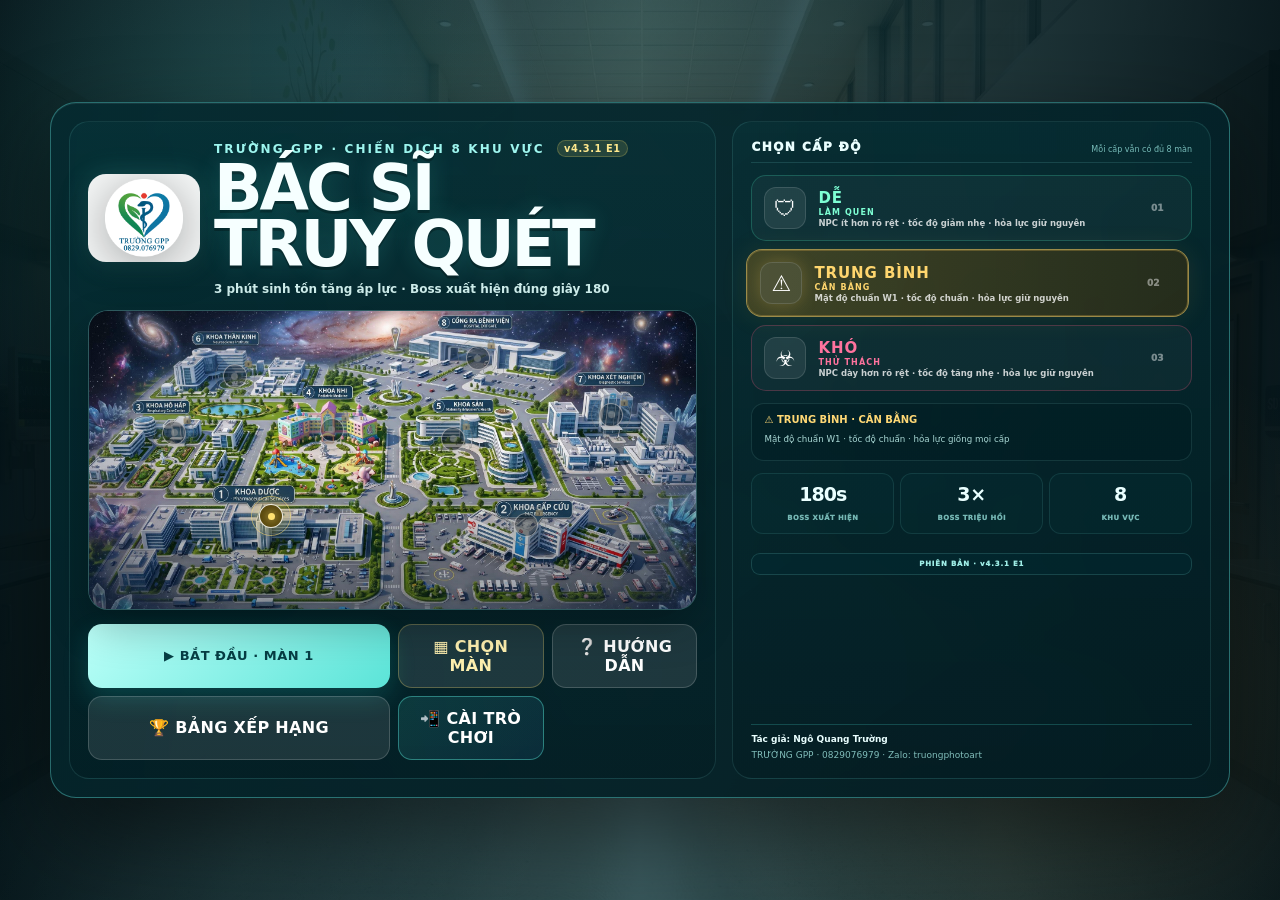
==== commit 641967e2: "Add files via upload" ====
--- a/BAC-SI-TRUY-QUET-DIRECT.html
+++ b/BAC-SI-TRUY-QUET-DIRECT.html
@@ -7,7 +7,7 @@
   <meta name="mobile-web-app-capable" content="yes" />
   <meta name="apple-mobile-web-app-capable" content="yes" />
   <meta name="apple-mobile-web-app-status-bar-style" content="black-translucent" />
-  <title>Bác Sĩ Truy Quét · TRƯỜNG GPP · v4.3.0 E1</title>
+  <title>Bác Sĩ Truy Quét · TRƯỜNG GPP · v4.3.1 E1</title>
   <link rel="manifest" href="manifest.webmanifest" />
   <link rel="icon" href="assets/app-icon-192.png" />
   <link rel="apple-touch-icon" href="assets/app-icon-192.png" />
@@ -593,7 +593,7 @@
 .q1-right-author-footer{margin-top:auto;padding-top:6px;border-top:1px solid rgba(112,231,223,.16);display:grid;gap:2px;color:#9fcac8;font-size:6.2px;line-height:1.25;letter-spacing:.02em;text-align:left;white-space:normal;pointer-events:none}
 .q1-right-author-footer strong{color:#dff7f4;font-size:6.5px}.q1-right-author-footer span{color:#87b8b5}
 @media (max-width:1179px){.q1-right-author-footer{display:none!important}}
-\n\n/* === v4.3.0 E1 · projectile visibility / medical Boss rewards / deterministic weapon upgrade === */
+\n\n/* === v4.3.1 E1 · projectile visibility / medical Boss rewards / deterministic weapon upgrade === */
 .e1-reward-svg{width:25px;height:25px;display:grid;place-items:center;justify-self:center;align-self:center;color:#fff}
 .e1-reward-svg svg{width:100%;height:100%;overflow:visible}.e1-reward-svg svg *{fill:none;stroke:currentColor;stroke-width:3.4;stroke-linecap:round;stroke-linejoin:round}.e1-medkit{color:#7dffae;filter:drop-shadow(0 0 6px rgba(114,243,162,.42))}.e1-medkit svg rect{fill:rgba(36,124,77,.26)}.e1-drone{color:#d0a5ff;filter:drop-shadow(0 0 7px rgba(193,140,255,.46))}.e1-drone svg rect{fill:rgba(101,61,139,.25)}.e1-pulse{color:#ffac6b;filter:drop-shadow(0 0 7px rgba(255,155,88,.50))}.e1-pulse svg circle:first-child{fill:rgba(255,151,80,.28)}
 .f1-boss-drop-icon .e1-reward-svg{width:54px;height:54px}.f1-boss-drop-icon>.boss-reward-logo-wrap{width:54px;height:54px;border-radius:14px}.boss-reward-slot>.e1-reward-svg{font-size:0}
@@ -612,7 +612,7 @@
           <div class="d1-brand-row">
             <div class="brand-lockup d1-brand-lockup"><img src="assets/logo-gpp.png" alt="Logo TRƯỜNG GPP" class="brand-logo-full" /></div>
             <div class="d1-title-block">
-              <p class="eyebrow">TRƯỜNG GPP · CHIẾN DỊCH 8 KHU VỰC <b id="menuVersionBadge" class="h18-title-version">v4.3.0 E1</b></p>
+              <p class="eyebrow">TRƯỜNG GPP · CHIẾN DỊCH 8 KHU VỰC <b id="menuVersionBadge" class="h18-title-version">v4.3.1 E1</b></p>
               <h1>BÁC SĨ<br/>TRUY QUÉT</h1>
               <p class="lead">3 phút sinh tồn tăng áp lực · Boss xuất hiện đúng giây 180</p>
             </div>
@@ -674,7 +674,7 @@
             <div><b>3×</b><span>BOSS TRIỆU HỒI</span></div>
             <div><b>8</b><span>KHU VỰC</span></div>
           </div>
-          <div id="menuVersion" class="h18-menu-version" aria-label="Phiên bản game">PHIÊN BẢN · v4.3.0 E1</div>
+          <div id="menuVersion" class="h18-menu-version" aria-label="Phiên bản game">PHIÊN BẢN · v4.3.1 E1</div>
           <div class="author-line d1-author-line">
             <strong>Tác giả: Ngô Quang Trường</strong>
             <span>TRƯỜNG GPP · 0829076979 · Zalo: truongphotoart</span>
@@ -958,7 +958,7 @@
 (() => {
 'use strict';
 
-const L1_VERSION='4.3.0';
+const L1_VERSION='4.3.1';
 const L1_BUILD='E1';
 
 const $ = (s) => document.querySelector(s);
@@ -2855,9 +2855,26 @@
   }
   for(const sh of shots){
     if(sh.dead)continue;sh.t+=dt;sh.px=sh.x;sh.py=sh.y;sh.x+=sh.vx*dt;sh.y+=sh.vy*dt;
-    if(sh.t>=sh.life){const hitRadius=Math.max(28,Math.min(52,innerWidth*.032)),missDx=Math.abs(playerScreenX()-playerScreenX(sh.targetPlayerX));if(missDx<hitRadius){state.h17IncomingHit=true;state.h17IncomingFromX=sh.sourceX;damagePlayer(sh.damage);state.h17IncomingHit=false;}else if(missDx<hitRadius*2.15){state.score+=10;if((state.q1NearMissToast||0)<=0){toast('✨ NÉ ĐẸP +10',.55);sfx.dodgeSuccess();state.q1NearMissToast=1.05;}}else state.score+=3;sh.dead=true;}
+    // Resolve hit/dodge exactly once when the projectile reaches the snapshotted player line.
+    // A missed projectile keeps travelling beyond the player and is only cleaned after it exits the gameplay viewport.
+    if(!sh.resolved&&sh.t>=sh.life){
+      sh.resolved=true;sh.resolvedAt=sh.t;
+      const hitRadius=Math.max(28,Math.min(52,innerWidth*.032)),missDx=Math.abs(playerScreenX()-playerScreenX(sh.targetPlayerX));
+      if(missDx<hitRadius){
+        sh.hit=true;state.h17IncomingHit=true;state.h17IncomingFromX=sh.sourceX;damagePlayer(sh.damage);state.h17IncomingHit=false;sh.dead=true;
+      }else{
+        sh.missed=true;
+        if(missDx<hitRadius*2.15){state.score+=10;if((state.q1NearMissToast||0)<=0){toast('✨ NÉ ĐẸP +10',.55);sfx.dodgeSuccess();state.q1NearMissToast=1.05;}}
+        else state.score+=3;
+      }
+    }
+    if(sh.missed&&!sh.dead){
+      const v=gameplayViewport(),margin=Math.max(72,innerWidth*.055),maxOver=2.4;
+      const outside=sh.y>innerHeight+margin||sh.y<-margin||sh.x<v.left-margin||sh.x>v.left+v.width+margin;
+      if(outside||sh.t>(sh.life+maxOver))sh.dead=true;
+    }
   }
-  state.h17NpcShots=shots.filter(s=>!s.dead&&s.t<s.life+.2);
+  state.h17NpcShots=shots.filter(s=>!s.dead);
 }
 
 /* W1 consolidated: H17 damagePlayer wrapper merged into canonical damagePlayer. */
@@ -2881,7 +2898,7 @@
 function h17DrawNpcCounterfire(t){
   if(!state)return;ctx.save();ctx.beginPath();const v=gameplayViewport();ctx.rect(v.left,0,v.width,innerHeight);ctx.clip();
   for(const e of state.enemies){if(e.dead||e.boss||!e.h17Ranged)continue;const s=enemyScreen(e);if(e.h17ShotWarn>0){const q=1-clamp(e.h17ShotWarn/h17NpcWarnSeconds(),0,1),pulse=.55+.45*Math.sin(t*.025),aim=Number.isFinite(e.h17AimPlayerX)?e.h17AimPlayerX:state.playerX,tx=playerScreenX(aim),ty=innerHeight*.76;ctx.globalCompositeOperation='screen';ctx.globalAlpha=.24+.32*q;ctx.strokeStyle='rgba(255,93,116,.82)';ctx.setLineDash([6,8]);ctx.lineDashOffset=-t*.025;ctx.lineWidth=1.25;ctx.beginPath();ctx.moveTo(s.x,s.y);ctx.lineTo(tx,ty);ctx.stroke();ctx.setLineDash([]);ctx.globalAlpha=.38+.50*q;ctx.strokeStyle='#ff6078';ctx.lineWidth=1.8+1.35*q;ctx.shadowColor='#ff4d68';ctx.shadowBlur=13;ctx.beginPath();ctx.arc(s.x,s.y,s.r*(1.10+.18*q),0,Math.PI*2);ctx.stroke();ctx.shadowBlur=0;ctx.fillStyle=`rgba(255,224,228,${.70+.28*pulse})`;ctx.font=`900 ${Math.max(7,Math.min(12,s.r*.17))}px system-ui`;ctx.textAlign='center';ctx.fillText('⚠ PHẢN KÍCH',s.x,s.y-s.r*1.24);}}
-  for(const sh of state.h17NpcShots||[]){const a=clamp(1-sh.t/sh.life,0,1),dx=sh.x-(sh.sourceX??sh.px),dy=sh.y-(sh.sourceY??sh.py),len=Math.hypot(dx,dy)||1,ux=dx/len,uy=dy/len,trail=Math.min(92,len),tx=sh.x-ux*trail,ty=sh.y-uy*trail;ctx.globalCompositeOperation='screen';ctx.globalAlpha=.35+.45*a;ctx.strokeStyle='rgba(255,69,94,.34)';ctx.lineWidth=9;ctx.shadowColor='#ff405d';ctx.shadowBlur=18;ctx.beginPath();ctx.moveTo(tx,ty);ctx.lineTo(sh.x,sh.y);ctx.stroke();ctx.globalAlpha=.92;ctx.strokeStyle='#ff6077';ctx.lineWidth=4.2;ctx.beginPath();ctx.moveTo(tx,ty);ctx.lineTo(sh.x,sh.y);ctx.stroke();ctx.strokeStyle='#fff3f5';ctx.lineWidth=1.5;ctx.stroke();const r=Math.max(5.2,sh.r||4.6),gg=ctx.createRadialGradient(sh.x,sh.y,0,sh.x,sh.y,r*3.0);gg.addColorStop(0,'#fff');gg.addColorStop(.28,'#ffb0ba');gg.addColorStop(.58,'rgba(255,71,96,.82)');gg.addColorStop(1,'rgba(255,60,90,0)');ctx.fillStyle=gg;ctx.shadowBlur=18;ctx.beginPath();ctx.arc(sh.x,sh.y,r*3,0,Math.PI*2);ctx.fill();ctx.fillStyle='#fff';ctx.beginPath();ctx.arc(sh.x,sh.y,r*.62,0,Math.PI*2);ctx.fill();ctx.shadowBlur=0;}
+  for(const sh of state.h17NpcShots||[]){const post=sh.missed?Math.max(0,sh.t-sh.life):0,a=sh.missed?clamp(1-post/2.1,0,1):clamp(1-sh.t/sh.life,0,1),dx=sh.x-(sh.sourceX??sh.px),dy=sh.y-(sh.sourceY??sh.py),len=Math.hypot(dx,dy)||1,ux=dx/len,uy=dy/len,trail=Math.min(sh.missed?118:92,len),tx=sh.x-ux*trail,ty=sh.y-uy*trail;ctx.globalCompositeOperation='screen';ctx.globalAlpha=.36+.50*a;ctx.strokeStyle='rgba(255,69,94,.36)';ctx.lineWidth=9;ctx.shadowColor='#ff405d';ctx.shadowBlur=18;ctx.beginPath();ctx.moveTo(tx,ty);ctx.lineTo(sh.x,sh.y);ctx.stroke();ctx.globalAlpha=.94;ctx.strokeStyle='#ff6077';ctx.lineWidth=4.2;ctx.beginPath();ctx.moveTo(tx,ty);ctx.lineTo(sh.x,sh.y);ctx.stroke();ctx.strokeStyle='#fff3f5';ctx.lineWidth=1.5;ctx.stroke();const r=Math.max(5.2,sh.r||4.6),gg=ctx.createRadialGradient(sh.x,sh.y,0,sh.x,sh.y,r*3.0);gg.addColorStop(0,'#fff');gg.addColorStop(.28,'#ffb0ba');gg.addColorStop(.58,'rgba(255,71,96,.82)');gg.addColorStop(1,'rgba(255,60,90,0)');ctx.fillStyle=gg;ctx.shadowBlur=18;ctx.beginPath();ctx.arc(sh.x,sh.y,r*3,0,Math.PI*2);ctx.fill();ctx.fillStyle='#fff';ctx.beginPath();ctx.arc(sh.x,sh.y,r*.62,0,Math.PI*2);ctx.fill();ctx.shadowBlur=0;}
   ctx.restore();
 }
 function h17DrawPlayerHitFx(t){
@@ -3035,7 +3052,7 @@
 /* L1 consolidated: stale J1 version refresh removed */j1RefreshFireButtons();g1RefreshInstallUI();g1RefreshUpdateUI();
 
 
-/* === v4.3.0 E1 · END-OF-RUN LEADERBOARD + ALWAYS-ON NPC PRESSURE + INTERACTIVE MAP PREVIEW === */
+/* === v4.3.1 E1 · END-OF-RUN LEADERBOARD + ALWAYS-ON NPC PRESSURE + INTERACTIVE MAP PREVIEW === */
 const L1_DIFF={
   easy:{speed:.90,density:.68,capLo:3,capHi:4},
   normal:{speed:1,density:1,capLo:4,capHi:5},
@@ -3131,12 +3148,12 @@
   if(state.drone>0&&state.enemies.length){state._droneTimer=(state._droneTimer||0)-dt;if(state._droneTimer<=0){state._droneTimer=.40;const target=state.enemies.filter(e=>!e.dead&&!e.boss).sort((a,b)=>a.depth-b.depth)[0]||state.enemies.find(e=>!e.dead&&e.boss);if(target){q1DroneTracer(target,false);hitEnemy(target,.72,false,true);}}}if(state.bossDrone>0){state._bossDroneTimer=(state._bossDroneTimer||0)-dt;if(state._bossDroneTimer<=0){state._bossDroneTimer=.22;const target=state.enemies.filter(e=>!e.dead&&!e.boss).sort((a,b)=>a.depth-b.depth)[0]||state.enemies.find(e=>!e.dead&&e.boss);if(target){q1DroneTracer(target,true);hitEnemy(target,1.25,false,true,false);}}}if(state.f1AnnihilatorFx>0)state.f1AnnihilatorFx=Math.max(0,state.f1AnnihilatorFx-dt*1.8);if(!state.bossSpawned){const tt=clamp(state.stageElapsed/G1_BOSS_TIME,0,1),killRatio=clamp((state.cleanMinorKills||0)/Math.max(1,state._minorCleanTarget),0,1);state.environmentClean=clamp(36*tt+Math.min(13.5*tt,49.5*killRatio),0,49.5);state.contamination=100-state.environmentClean;}if(state.bossSpawned&&!state.bossDefeated&&!state.enemies.some(e=>e.boss)){state.bossDefeated=true;beginStageClear();}
   if(!state.bossSpawned&&!state.rewardNpcs.some(n=>!n.dead)&&state.rewardNpcCount<state.rewardNpcMax&&(state.stageElapsed-(state.h15LastSupplyAt||0))>=(state.h15SupplyGuarantee||18)){spawnRewardNpc();state.rewardNpcTimer=Math.max(state.rewardNpcTimer||0,4.5);}h17UpdateNpcCounterfire(dt);if(h16CurrentFireMode()==='auto')h16AutoFireTick();else if(pointer.down&&performance.now()-weaponPressStarted>120)shoot(pointer.x,pointer.y);h16UpdateFireModeUI();updateHUD();}
 function update(dt){return updateGame(dt);}
-function q1DrawDangerIndicator(){if(!state||state.mode!=='playing')return;const incoming=[...(state.enemyShots||[]).map(s=>({...s,q1Boss:true})),...(state.h17NpcShots||[]).map(s=>({...s,q1Boss:false}))].filter(s=>!s.dead&&s.life>0&&s.life-s.t<.85);if(!incoming.length)return;const v=gameplayViewport(),cx=playerScreenX(),left=incoming.some(s=>s.x<cx),right=incoming.some(s=>s.x>=cx),boss=incoming.some(s=>s.q1Boss);ctx.save();ctx.globalCompositeOperation='screen';ctx.fillStyle=boss?'#ff4f68':'#ff7387';ctx.shadowColor=ctx.fillStyle;ctx.shadowBlur=10;ctx.globalAlpha=.55+.30*Math.sin(performance.now()*.02);const y=innerHeight*.56;if(left){ctx.beginPath();ctx.moveTo(v.left+8,y);ctx.lineTo(v.left+24,y-13);ctx.lineTo(v.left+24,y+13);ctx.closePath();ctx.fill();}if(right){const x=v.left+v.width-8;ctx.beginPath();ctx.moveTo(x,y);ctx.lineTo(x-16,y-13);ctx.lineTo(x-16,y+13);ctx.closePath();ctx.fill();}ctx.restore();}
+function q1DrawDangerIndicator(){if(!state||state.mode!=='playing')return;const incoming=[...(state.enemyShots||[]).map(s=>({...s,q1Boss:true})),...(state.h17NpcShots||[]).map(s=>({...s,q1Boss:false}))].filter(s=>!s.dead&&!s.resolved&&s.life>0&&s.life-s.t<.85);if(!incoming.length)return;const v=gameplayViewport(),cx=playerScreenX(),left=incoming.some(s=>s.x<cx),right=incoming.some(s=>s.x>=cx),boss=incoming.some(s=>s.q1Boss);ctx.save();ctx.globalCompositeOperation='screen';ctx.fillStyle=boss?'#ff4f68':'#ff7387';ctx.shadowColor=ctx.fillStyle;ctx.shadowBlur=10;ctx.globalAlpha=.55+.30*Math.sin(performance.now()*.02);const y=innerHeight*.56;if(left){ctx.beginPath();ctx.moveTo(v.left+8,y);ctx.lineTo(v.left+24,y-13);ctx.lineTo(v.left+24,y+13);ctx.closePath();ctx.fill();}if(right){const x=v.left+v.width-8;ctx.beginPath();ctx.moveTo(x,y);ctx.lineTo(x-16,y-13);ctx.lineTo(x-16,y+13);ctx.closePath();ctx.fill();}ctx.restore();}
 function renderGame(t){v270PrepareWeaponPose(t);drawBackground(t);if(!state)return;const sorted=[...state.enemies].sort((a,b)=>b.depth-a.depth);for(const e of sorted)drawEnemy(e,t);for(const n of state.rewardNpcs||[])drawRewardNpc(n,t);drawEnemyShots();drawTracers();drawPowerups();drawParticles();drawHitMarkers();drawDrone(t);drawPlayerShadow(t);drawWeapon(t);drawCrosshair();drawBossIntro();drawB1StageIntro();drawD1PickupFeedback(t);g2DrawEliteDrone(t);g2DrawGppPickupBrand(t);h1DrawBossDeathFx(t);h1DrawExpandedItemFx(t);h1DrawShieldField(t);h15DrawBossTelegraph(t);h16DrawTargetLock(t);h17DrawNpcCounterfire(t);q1DrawDangerIndicator();h17DrawPlayerHitFx(t);}
 function render(t){return renderGame(t);}
-function g2IsNewer(v,cur='4.3.0'){const a=g2VerParts(v),b=g2VerParts(cur);for(let i=0;i<Math.max(a.length,b.length);i++){if((a[i]||0)!==(b[i]||0))return(a[i]||0)>(b[i]||0);}return false;}
+function g2IsNewer(v,cur='4.3.1'){const a=g2VerParts(v),b=g2VerParts(cur);for(let i=0;i<Math.max(a.length,b.length);i++){if((a[i]||0)!==(b[i]||0))return(a[i]||0)>(b[i]||0);}return false;}
 function f1UseReward(kind,fromCombo=false){if(!state||state.mode!=='playing'||state.transition>0)return false;const inv=f1Inventory();if((inv[kind]||0)<=0){toast('Vật phẩm Boss chưa sẵn sàng',.7);return false;}if(kind==='survival'){if(state.health>=state.maxHealth-.01){toast('❤️ SINH TỒN ĐÃ ĐẦY',.8);return false;}state.health=Math.min(state.maxHealth,state.health+5);g2SetWeaponScreenFx('survival',1800);}else if(kind==='eliteDrone'){state.bossDrone=Math.max(state.bossDrone||0,20);state._bossDroneTimer=.03;g2SetWeaponScreenFx('eliteDrone',20000);}else if(kind==='annihilator'){const targets=state.enemies.filter(e=>!e.dead&&!e.boss);if(!targets.length)return false;for(const e of targets){if(Math.random()<.5)hitEnemy(e,e.hp+1,false,true);}state.f1AnnihilatorFx=1;g2SetWeaponScreenFx('annihilator',1600);}else if(kind==='bossGpp')activateLogoUltimate('bossGpp');inv[kind]--;f1SaveInventory(inv);updateHUD();return true;}
-function l1RefreshVersion(){const v=$('#menuVersion'),b=$('#menuVersionBadge');if(v)v.textContent='PHIÊN BẢN · v4.3.0 E1';if(b)b.textContent='v4.3.0 E1';document.title='Bác Sĩ Truy Quét · TRƯỜNG GPP · v4.3.0 E1';}
+function l1RefreshVersion(){const v=$('#menuVersion'),b=$('#menuVersionBadge');if(v)v.textContent='PHIÊN BẢN · v4.3.1 E1';if(b)b.textContent='v4.3.1 E1';document.title='Bác Sĩ Truy Quét · TRƯỜNG GPP · v4.3.1 E1';}
 async function l1EnterLandscape(){if(!j1IsRealMobile())return true;try{if(!document.fullscreenElement&&document.documentElement.requestFullscreen)await document.documentElement.requestFullscreen();}catch{}try{await screen.orientation?.lock?.('landscape');}catch{}document.documentElement.classList.add('l1-gameplay-landscape');return innerWidth>=innerHeight;}
 function l1LeaveLandscape(){document.documentElement.classList.remove('l1-gameplay-landscape');try{screen.orientation?.unlock?.();}catch{}}
 let l1PausedForOrientation=false;function l1UpdateOrientationGate(){const gate=$('#l1OrientationGate');if(!gate)return;const need=!!state&&state.mode!=='menu'&&j1IsRealMobile()&&innerHeight>innerWidth;gate.classList.toggle('hidden',!need);if(need&&state?.mode==='playing'){l1PausedForOrientation=true;pauseGame();}else if(!need&&l1PausedForOrientation&&state?.mode==='paused'){l1PausedForOrientation=false;resumeGame();}if(!state||state.mode==='menu')l1PausedForOrientation=false;}
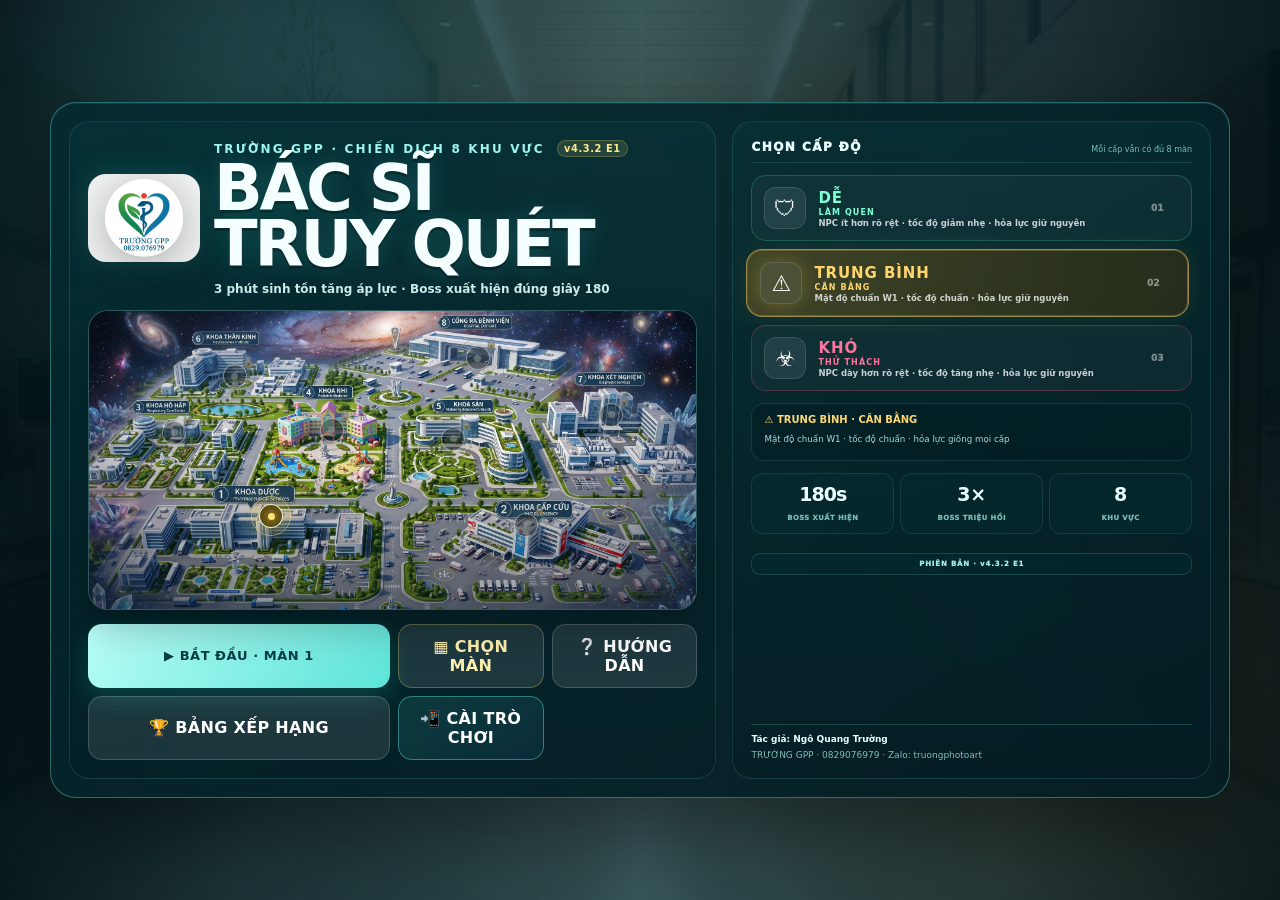
==== commit 2044a0ee: "Add files via upload" ====
--- a/BAC-SI-TRUY-QUET-DIRECT.html
+++ b/BAC-SI-TRUY-QUET-DIRECT.html
@@ -7,7 +7,7 @@
   <meta name="mobile-web-app-capable" content="yes" />
   <meta name="apple-mobile-web-app-capable" content="yes" />
   <meta name="apple-mobile-web-app-status-bar-style" content="black-translucent" />
-  <title>Bác Sĩ Truy Quét · TRƯỜNG GPP · v4.3.1 E1</title>
+  <title>Bác Sĩ Truy Quét · TRƯỜNG GPP · v4.3.2 E1</title>
   <link rel="manifest" href="manifest.webmanifest" />
   <link rel="icon" href="assets/app-icon-192.png" />
   <link rel="apple-touch-icon" href="assets/app-icon-192.png" />
@@ -612,7 +612,7 @@
           <div class="d1-brand-row">
             <div class="brand-lockup d1-brand-lockup"><img src="assets/logo-gpp.png" alt="Logo TRƯỜNG GPP" class="brand-logo-full" /></div>
             <div class="d1-title-block">
-              <p class="eyebrow">TRƯỜNG GPP · CHIẾN DỊCH 8 KHU VỰC <b id="menuVersionBadge" class="h18-title-version">v4.3.1 E1</b></p>
+              <p class="eyebrow">TRƯỜNG GPP · CHIẾN DỊCH 8 KHU VỰC <b id="menuVersionBadge" class="h18-title-version">v4.3.2 E1</b></p>
               <h1>BÁC SĨ<br/>TRUY QUÉT</h1>
               <p class="lead">3 phút sinh tồn tăng áp lực · Boss xuất hiện đúng giây 180</p>
             </div>
@@ -674,7 +674,7 @@
             <div><b>3×</b><span>BOSS TRIỆU HỒI</span></div>
             <div><b>8</b><span>KHU VỰC</span></div>
           </div>
-          <div id="menuVersion" class="h18-menu-version" aria-label="Phiên bản game">PHIÊN BẢN · v4.3.1 E1</div>
+          <div id="menuVersion" class="h18-menu-version" aria-label="Phiên bản game">PHIÊN BẢN · v4.3.2 E1</div>
           <div class="author-line d1-author-line">
             <strong>Tác giả: Ngô Quang Trường</strong>
             <span>TRƯỜNG GPP · 0829076979 · Zalo: truongphotoart</span>
@@ -958,7 +958,7 @@
 (() => {
 'use strict';
 
-const L1_VERSION='4.3.1';
+const L1_VERSION='4.3.2';
 const L1_BUILD='E1';
 
 const $ = (s) => document.querySelector(s);
@@ -1130,11 +1130,10 @@
 function damagePlayer(amount){
   if(!state||state.mode!=='playing')return;
   const npcShot=!!state.h17IncomingHit;
-  if(npcShot&&(state.h17DamageIFrame||0)>0)return;
   let dmg=Math.max(0,Number(amount)||0),shielded=state.shield>0;if(shielded)dmg*=.35;
   const before=state.health;state.health=Math.max(0,state.health-dmg);
   if(state.health<before){
-    if(npcShot){state.h17DamageIFrame=.34;state.shake=Math.max(state.shake||0,.07);state.h17PlayerHitFx={start:performance.now(),dur:390,fromX:state.h17IncomingFromX||gameplayViewport().center,shielded};tone(shielded?690:210,.045,'triangle',.010,shielded?110:-55,0,.03);try{navigator.vibrate?.(10)}catch{}}
+    if(npcShot){state.h17DamageIFrame=.10;state.shake=Math.max(state.shake||0,.18);state.h17PlayerHitFx={start:performance.now(),dur:520,fromX:state.h17IncomingFromX||gameplayViewport().center,shielded,impactX:playerScreenX(),impactY:e1PlayerImpactY()};UI.damage?.classList.add('hit');setTimeout(()=>UI.damage?.classList.remove('hit'),135);burstAt(playerScreenX(),e1PlayerImpactY(),shielded?'#8cf5ff':'#ff6077',12);tone(shielded?690:185,.07,'sawtooth',.018,shielded?90:-75,0,.05);try{navigator.vibrate?.(18)}catch{}}
     else{state.shake=.16;UI.damage.classList.add('hit');setTimeout(()=>UI.damage.classList.remove('hit'),110);sfx.hurt();}
   }
   if(state.health<=0){state.mode='over';show(UI.over);w1PrepareEndLeaderboard('gameover');}
@@ -1265,7 +1264,8 @@
 function drawParticles(){ for(const p of state.particles){ctx.globalAlpha=p.a;ctx.fillStyle=p.color;ctx.beginPath();ctx.arc(p.x,p.y,p.size,0,Math.PI*2);ctx.fill();}ctx.globalAlpha=1; }
 /* L1 consolidated: legacy drawPowerups implementation removed */
 function q1DroneScreen(t=performance.now()){return{x:Math.max(34,Math.min(innerWidth-34,playerScreenX()-innerWidth*.115+Math.sin(t*.004)*16)),y:innerHeight*.66+Math.sin(t*.006)*9};}
-function q1DroneTracer(target,elite=false){if(!state||!target)return;const a=q1DroneScreen(),b=enemyScreen(target),life=elite?.48:.40,travel=elite?.34:.28;state.tracers.push({x1:a.x,y1:a.y,x2:b.x,y2:b.y,t:0,life,max:life,travel,color:elite?'#ffd86b':'#78fff4',width:elite?5.4:4.2,kind:elite?'eliteDrone':'drone',seed:Math.random()*99,droneLinked:true});}
+function e1DroneShotOrigin(elite=false,t=performance.now()){if(elite&&typeof g2EliteDronePose==='function'){const p=g2EliteDronePose(t),r=Math.max(12,Math.min(20,innerWidth*.012));return{x:p.x+Math.cos(p.bank)*r*.92,y:p.y+Math.sin(p.bank)*r*.92};}return q1DroneScreen(t);}
+function q1DroneTracer(target,elite=false){if(!state||!target)return;const now=performance.now(),a=e1DroneShotOrigin(elite,now),b=enemyScreen(target),life=elite?.50:.42,travel=elite?.36:.30;state.tracers.push({x1:a.x,y1:a.y,x2:b.x,y2:b.y,t:0,life,max:life,travel,color:elite?'#ffd86b':'#78fff4',width:elite?5.8:4.4,kind:elite?'eliteDrone':'drone',seed:Math.random()*99,droneLinked:true,originX:a.x,originY:a.y});}
 function drawDrone(t){ if(!state||state.drone<=0)return;const {x,y}=q1DroneScreen(t);ctx.save();ctx.translate(x,y);ctx.fillStyle='#d8fffb';ctx.strokeStyle='#157a81';ctx.lineWidth=2;ctx.beginPath();ctx.roundRect(-25,-13,50,26,9);ctx.fill();ctx.stroke();ctx.fillStyle='#4ed8d2';ctx.beginPath();ctx.arc(0,0,6,0,Math.PI*2);ctx.fill();ctx.strokeStyle='rgba(178,255,250,.7)';ctx.beginPath();ctx.moveTo(-31,-15);ctx.lineTo(-48,-23);ctx.moveTo(31,-15);ctx.lineTo(48,-23);ctx.stroke();ctx.restore();}
 
 
@@ -2834,9 +2834,10 @@
 function h17MaxNpcShots(){const diff=state?.difficulty||'normal';return diff==='easy'?1:diff==='hard'?3:2;}
 function h17NpcShotDamage(){return .5;}
 function h17NpcWarnSeconds(){const diff=state?.difficulty||'normal';return diff==='easy'?.72:diff==='hard'?.54:.62;}
+function e1PlayerImpactY(){return innerHeight*.82;}
 function h17LaunchNpcShot(e){
   if(!state||!e||e.dead||e.boss||state.transition>0)return false;
-  const s=enemyScreen(e),aimX=Number.isFinite(e.h17AimPlayerX)?e.h17AimPlayerX:state.playerX,tx=playerScreenX(aimX),ty=innerHeight*.76,dx=tx-s.x,dy=ty-s.y,l=Math.hypot(dx,dy)||1;
+  const s=enemyScreen(e),aimX=Number.isFinite(e.h17AimPlayerX)?e.h17AimPlayerX:state.playerX,tx=playerScreenX(aimX),ty=e1PlayerImpactY(),dx=tx-s.x,dy=ty-s.y,l=Math.hypot(dx,dy)||1;
   const speed=state.difficulty==='hard'?255:state.difficulty==='easy'?220:238,life=Math.max(.72,l/speed);
   state.h17NpcShots.push({x:s.x,y:s.y,px:s.x,py:s.y,vx:dx/l*speed,vy:dy/l*speed,t:0,life,r:4.6,damage:.5,targetPlayerX:aimX,targetX:tx,targetY:ty,color:'#ff5a72',dead:false,sourceX:s.x,sourceY:s.y});
   e.h17AimPlayerX=null;e.h17ThreatPulse=.50;return true;
@@ -2855,17 +2856,20 @@
   }
   for(const sh of shots){
     if(sh.dead)continue;sh.t+=dt;sh.px=sh.x;sh.py=sh.y;sh.x+=sh.vx*dt;sh.y+=sh.vy*dt;
-    // Resolve hit/dodge exactly once when the projectile reaches the snapshotted player line.
-    // A missed projectile keeps travelling beyond the player and is only cleaned after it exits the gameplay viewport.
-    if(!sh.resolved&&sh.t>=sh.life){
-      sh.resolved=true;sh.resolvedAt=sh.t;
-      const hitRadius=Math.max(28,Math.min(52,innerWidth*.032)),missDx=Math.abs(playerScreenX()-playerScreenX(sh.targetPlayerX));
-      if(missDx<hitRadius){
-        sh.hit=true;state.h17IncomingHit=true;state.h17IncomingFromX=sh.sourceX;damagePlayer(sh.damage);state.h17IncomingHit=false;sh.dead=true;
-      }else{
-        sh.missed=true;
-        if(missDx<hitRadius*2.15){state.score+=10;if((state.q1NearMissToast||0)<=0){toast('✨ NÉ ĐẸP +10',.55);sfx.dodgeSuccess();state.q1NearMissToast=1.05;}}
-        else state.score+=3;
+    // Resolve against the player's REAL current position when the projectile crosses the visible player/weapon plane.
+    // Hit: consume immediately + 0.5 damage + impact FX. Miss: continue flying out of the viewport.
+    if(!sh.resolved){
+      const py=e1PlayerImpactY(),crossed=(sh.py<py&&sh.y>=py)||(sh.py>py&&sh.y<=py),reached=crossed||sh.t>=sh.life;
+      if(reached){
+        let impactX=sh.x;if(crossed&&Math.abs(sh.y-sh.py)>.001){const q=clamp((py-sh.py)/(sh.y-sh.py),0,1);impactX=sh.px+(sh.x-sh.px)*q;}
+        sh.resolved=true;sh.resolvedAt=sh.t;const hitRadius=Math.max(32,Math.min(58,innerWidth*.036)),missDx=Math.abs(playerScreenX()-impactX);
+        if(missDx<=hitRadius+(sh.r||0)){
+          sh.x=impactX;sh.y=py;sh.hit=true;state.h17IncomingHit=true;state.h17IncomingFromX=sh.sourceX;damagePlayer(h17NpcShotDamage());state.h17IncomingHit=false;sh.dead=true;
+        }else{
+          sh.missed=true;
+          if(missDx<hitRadius*2.15){state.score+=10;if((state.q1NearMissToast||0)<=0){toast('✨ NÉ ĐẸP +10',.55);sfx.dodgeSuccess();state.q1NearMissToast=1.05;}}
+          else state.score+=3;
+        }
       }
     }
     if(sh.missed&&!sh.dead){
@@ -2897,12 +2901,12 @@
 
 function h17DrawNpcCounterfire(t){
   if(!state)return;ctx.save();ctx.beginPath();const v=gameplayViewport();ctx.rect(v.left,0,v.width,innerHeight);ctx.clip();
-  for(const e of state.enemies){if(e.dead||e.boss||!e.h17Ranged)continue;const s=enemyScreen(e);if(e.h17ShotWarn>0){const q=1-clamp(e.h17ShotWarn/h17NpcWarnSeconds(),0,1),pulse=.55+.45*Math.sin(t*.025),aim=Number.isFinite(e.h17AimPlayerX)?e.h17AimPlayerX:state.playerX,tx=playerScreenX(aim),ty=innerHeight*.76;ctx.globalCompositeOperation='screen';ctx.globalAlpha=.24+.32*q;ctx.strokeStyle='rgba(255,93,116,.82)';ctx.setLineDash([6,8]);ctx.lineDashOffset=-t*.025;ctx.lineWidth=1.25;ctx.beginPath();ctx.moveTo(s.x,s.y);ctx.lineTo(tx,ty);ctx.stroke();ctx.setLineDash([]);ctx.globalAlpha=.38+.50*q;ctx.strokeStyle='#ff6078';ctx.lineWidth=1.8+1.35*q;ctx.shadowColor='#ff4d68';ctx.shadowBlur=13;ctx.beginPath();ctx.arc(s.x,s.y,s.r*(1.10+.18*q),0,Math.PI*2);ctx.stroke();ctx.shadowBlur=0;ctx.fillStyle=`rgba(255,224,228,${.70+.28*pulse})`;ctx.font=`900 ${Math.max(7,Math.min(12,s.r*.17))}px system-ui`;ctx.textAlign='center';ctx.fillText('⚠ PHẢN KÍCH',s.x,s.y-s.r*1.24);}}
+  for(const e of state.enemies){if(e.dead||e.boss||!e.h17Ranged)continue;const s=enemyScreen(e);if(e.h17ShotWarn>0){const q=1-clamp(e.h17ShotWarn/h17NpcWarnSeconds(),0,1),pulse=.55+.45*Math.sin(t*.025),aim=Number.isFinite(e.h17AimPlayerX)?e.h17AimPlayerX:state.playerX,tx=playerScreenX(aim),ty=e1PlayerImpactY();ctx.globalCompositeOperation='screen';ctx.globalAlpha=.24+.32*q;ctx.strokeStyle='rgba(255,93,116,.82)';ctx.setLineDash([6,8]);ctx.lineDashOffset=-t*.025;ctx.lineWidth=1.25;ctx.beginPath();ctx.moveTo(s.x,s.y);ctx.lineTo(tx,ty);ctx.stroke();ctx.setLineDash([]);ctx.globalAlpha=.38+.50*q;ctx.strokeStyle='#ff6078';ctx.lineWidth=1.8+1.35*q;ctx.shadowColor='#ff4d68';ctx.shadowBlur=13;ctx.beginPath();ctx.arc(s.x,s.y,s.r*(1.10+.18*q),0,Math.PI*2);ctx.stroke();ctx.shadowBlur=0;ctx.fillStyle=`rgba(255,224,228,${.70+.28*pulse})`;ctx.font=`900 ${Math.max(7,Math.min(12,s.r*.17))}px system-ui`;ctx.textAlign='center';ctx.fillText('⚠ PHẢN KÍCH',s.x,s.y-s.r*1.24);}}
   for(const sh of state.h17NpcShots||[]){const post=sh.missed?Math.max(0,sh.t-sh.life):0,a=sh.missed?clamp(1-post/2.1,0,1):clamp(1-sh.t/sh.life,0,1),dx=sh.x-(sh.sourceX??sh.px),dy=sh.y-(sh.sourceY??sh.py),len=Math.hypot(dx,dy)||1,ux=dx/len,uy=dy/len,trail=Math.min(sh.missed?118:92,len),tx=sh.x-ux*trail,ty=sh.y-uy*trail;ctx.globalCompositeOperation='screen';ctx.globalAlpha=.36+.50*a;ctx.strokeStyle='rgba(255,69,94,.36)';ctx.lineWidth=9;ctx.shadowColor='#ff405d';ctx.shadowBlur=18;ctx.beginPath();ctx.moveTo(tx,ty);ctx.lineTo(sh.x,sh.y);ctx.stroke();ctx.globalAlpha=.94;ctx.strokeStyle='#ff6077';ctx.lineWidth=4.2;ctx.beginPath();ctx.moveTo(tx,ty);ctx.lineTo(sh.x,sh.y);ctx.stroke();ctx.strokeStyle='#fff3f5';ctx.lineWidth=1.5;ctx.stroke();const r=Math.max(5.2,sh.r||4.6),gg=ctx.createRadialGradient(sh.x,sh.y,0,sh.x,sh.y,r*3.0);gg.addColorStop(0,'#fff');gg.addColorStop(.28,'#ffb0ba');gg.addColorStop(.58,'rgba(255,71,96,.82)');gg.addColorStop(1,'rgba(255,60,90,0)');ctx.fillStyle=gg;ctx.shadowBlur=18;ctx.beginPath();ctx.arc(sh.x,sh.y,r*3,0,Math.PI*2);ctx.fill();ctx.fillStyle='#fff';ctx.beginPath();ctx.arc(sh.x,sh.y,r*.62,0,Math.PI*2);ctx.fill();ctx.shadowBlur=0;}
   ctx.restore();
 }
 function h17DrawPlayerHitFx(t){
-  const f=state?.h17PlayerHitFx;if(!f)return;const q=clamp((t-f.start)/f.dur,0,1);if(q>=1){state.h17PlayerHitFx=null;return;}const v=gameplayViewport(),cx=playerScreenX(),cy=innerHeight*.70,side=f.fromX<cx?-1:1,col=f.shielded?'#8cf5ff':'#ff8fa3';ctx.save();ctx.globalCompositeOperation='screen';ctx.globalAlpha=(1-q)*.55;ctx.strokeStyle=col;ctx.lineWidth=2.5;ctx.shadowColor=col;ctx.shadowBlur=12;ctx.beginPath();ctx.arc(cx,cy,32+q*34,side<0?Math.PI*.55:-Math.PI*.45,side<0?Math.PI*1.45:Math.PI*.45);ctx.stroke();ctx.shadowBlur=0;for(let i=0;i<5;i++){const yy=innerHeight*(.30+i*.095),x=side<0?v.left+5:v.left+v.width-5;ctx.globalAlpha=(1-q)*(.17+i*.025);ctx.fillStyle=col;ctx.fillRect(side<0?x:x-4,yy,4,22);}ctx.restore();
+  const f=state?.h17PlayerHitFx;if(!f)return;const q=clamp((t-f.start)/f.dur,0,1);if(q>=1){state.h17PlayerHitFx=null;return;}const v=gameplayViewport(),cx=playerScreenX(),cy=f.impactY||e1PlayerImpactY(),side=f.fromX<cx?-1:1,col=f.shielded?'#8cf5ff':'#ff8fa3';ctx.save();ctx.globalCompositeOperation='screen';ctx.globalAlpha=(1-q)*.55;ctx.strokeStyle=col;ctx.lineWidth=2.5;ctx.shadowColor=col;ctx.shadowBlur=12;ctx.beginPath();ctx.arc(cx,cy,32+q*34,side<0?Math.PI*.55:-Math.PI*.45,side<0?Math.PI*1.45:Math.PI*.45);ctx.stroke();ctx.shadowBlur=0;for(let i=0;i<5;i++){const yy=innerHeight*(.30+i*.095),x=side<0?v.left+5:v.left+v.width-5;ctx.globalAlpha=(1-q)*(.17+i*.025);ctx.fillStyle=col;ctx.fillRect(side<0?x:x-4,yy,4,22);}ctx.restore();
 }
 
 /* L1 consolidated: legacy h16DrawTargetLock implementation removed */
@@ -3052,7 +3056,7 @@
 /* L1 consolidated: stale J1 version refresh removed */j1RefreshFireButtons();g1RefreshInstallUI();g1RefreshUpdateUI();
 
 
-/* === v4.3.1 E1 · END-OF-RUN LEADERBOARD + ALWAYS-ON NPC PRESSURE + INTERACTIVE MAP PREVIEW === */
+/* === v4.3.2 E1 · DRONE ORIGIN + NPC IMPACT FEEDBACK FIX === */
 const L1_DIFF={
   easy:{speed:.90,density:.68,capLo:3,capHi:4},
   normal:{speed:1,density:1,capLo:4,capHi:5},
@@ -3151,9 +3155,9 @@
 function q1DrawDangerIndicator(){if(!state||state.mode!=='playing')return;const incoming=[...(state.enemyShots||[]).map(s=>({...s,q1Boss:true})),...(state.h17NpcShots||[]).map(s=>({...s,q1Boss:false}))].filter(s=>!s.dead&&!s.resolved&&s.life>0&&s.life-s.t<.85);if(!incoming.length)return;const v=gameplayViewport(),cx=playerScreenX(),left=incoming.some(s=>s.x<cx),right=incoming.some(s=>s.x>=cx),boss=incoming.some(s=>s.q1Boss);ctx.save();ctx.globalCompositeOperation='screen';ctx.fillStyle=boss?'#ff4f68':'#ff7387';ctx.shadowColor=ctx.fillStyle;ctx.shadowBlur=10;ctx.globalAlpha=.55+.30*Math.sin(performance.now()*.02);const y=innerHeight*.56;if(left){ctx.beginPath();ctx.moveTo(v.left+8,y);ctx.lineTo(v.left+24,y-13);ctx.lineTo(v.left+24,y+13);ctx.closePath();ctx.fill();}if(right){const x=v.left+v.width-8;ctx.beginPath();ctx.moveTo(x,y);ctx.lineTo(x-16,y-13);ctx.lineTo(x-16,y+13);ctx.closePath();ctx.fill();}ctx.restore();}
 function renderGame(t){v270PrepareWeaponPose(t);drawBackground(t);if(!state)return;const sorted=[...state.enemies].sort((a,b)=>b.depth-a.depth);for(const e of sorted)drawEnemy(e,t);for(const n of state.rewardNpcs||[])drawRewardNpc(n,t);drawEnemyShots();drawTracers();drawPowerups();drawParticles();drawHitMarkers();drawDrone(t);drawPlayerShadow(t);drawWeapon(t);drawCrosshair();drawBossIntro();drawB1StageIntro();drawD1PickupFeedback(t);g2DrawEliteDrone(t);g2DrawGppPickupBrand(t);h1DrawBossDeathFx(t);h1DrawExpandedItemFx(t);h1DrawShieldField(t);h15DrawBossTelegraph(t);h16DrawTargetLock(t);h17DrawNpcCounterfire(t);q1DrawDangerIndicator();h17DrawPlayerHitFx(t);}
 function render(t){return renderGame(t);}
-function g2IsNewer(v,cur='4.3.1'){const a=g2VerParts(v),b=g2VerParts(cur);for(let i=0;i<Math.max(a.length,b.length);i++){if((a[i]||0)!==(b[i]||0))return(a[i]||0)>(b[i]||0);}return false;}
+function g2IsNewer(v,cur='4.3.2'){const a=g2VerParts(v),b=g2VerParts(cur);for(let i=0;i<Math.max(a.length,b.length);i++){if((a[i]||0)!==(b[i]||0))return(a[i]||0)>(b[i]||0);}return false;}
 function f1UseReward(kind,fromCombo=false){if(!state||state.mode!=='playing'||state.transition>0)return false;const inv=f1Inventory();if((inv[kind]||0)<=0){toast('Vật phẩm Boss chưa sẵn sàng',.7);return false;}if(kind==='survival'){if(state.health>=state.maxHealth-.01){toast('❤️ SINH TỒN ĐÃ ĐẦY',.8);return false;}state.health=Math.min(state.maxHealth,state.health+5);g2SetWeaponScreenFx('survival',1800);}else if(kind==='eliteDrone'){state.bossDrone=Math.max(state.bossDrone||0,20);state._bossDroneTimer=.03;g2SetWeaponScreenFx('eliteDrone',20000);}else if(kind==='annihilator'){const targets=state.enemies.filter(e=>!e.dead&&!e.boss);if(!targets.length)return false;for(const e of targets){if(Math.random()<.5)hitEnemy(e,e.hp+1,false,true);}state.f1AnnihilatorFx=1;g2SetWeaponScreenFx('annihilator',1600);}else if(kind==='bossGpp')activateLogoUltimate('bossGpp');inv[kind]--;f1SaveInventory(inv);updateHUD();return true;}
-function l1RefreshVersion(){const v=$('#menuVersion'),b=$('#menuVersionBadge');if(v)v.textContent='PHIÊN BẢN · v4.3.1 E1';if(b)b.textContent='v4.3.1 E1';document.title='Bác Sĩ Truy Quét · TRƯỜNG GPP · v4.3.1 E1';}
+function l1RefreshVersion(){const v=$('#menuVersion'),b=$('#menuVersionBadge');if(v)v.textContent='PHIÊN BẢN · v4.3.2 E1';if(b)b.textContent='v4.3.2 E1';document.title='Bác Sĩ Truy Quét · TRƯỜNG GPP · v4.3.2 E1';}
 async function l1EnterLandscape(){if(!j1IsRealMobile())return true;try{if(!document.fullscreenElement&&document.documentElement.requestFullscreen)await document.documentElement.requestFullscreen();}catch{}try{await screen.orientation?.lock?.('landscape');}catch{}document.documentElement.classList.add('l1-gameplay-landscape');return innerWidth>=innerHeight;}
 function l1LeaveLandscape(){document.documentElement.classList.remove('l1-gameplay-landscape');try{screen.orientation?.unlock?.();}catch{}}
 let l1PausedForOrientation=false;function l1UpdateOrientationGate(){const gate=$('#l1OrientationGate');if(!gate)return;const need=!!state&&state.mode!=='menu'&&j1IsRealMobile()&&innerHeight>innerWidth;gate.classList.toggle('hidden',!need);if(need&&state?.mode==='playing'){l1PausedForOrientation=true;pauseGame();}else if(!need&&l1PausedForOrientation&&state?.mode==='paused'){l1PausedForOrientation=false;resumeGame();}if(!state||state.mode==='menu')l1PausedForOrientation=false;}
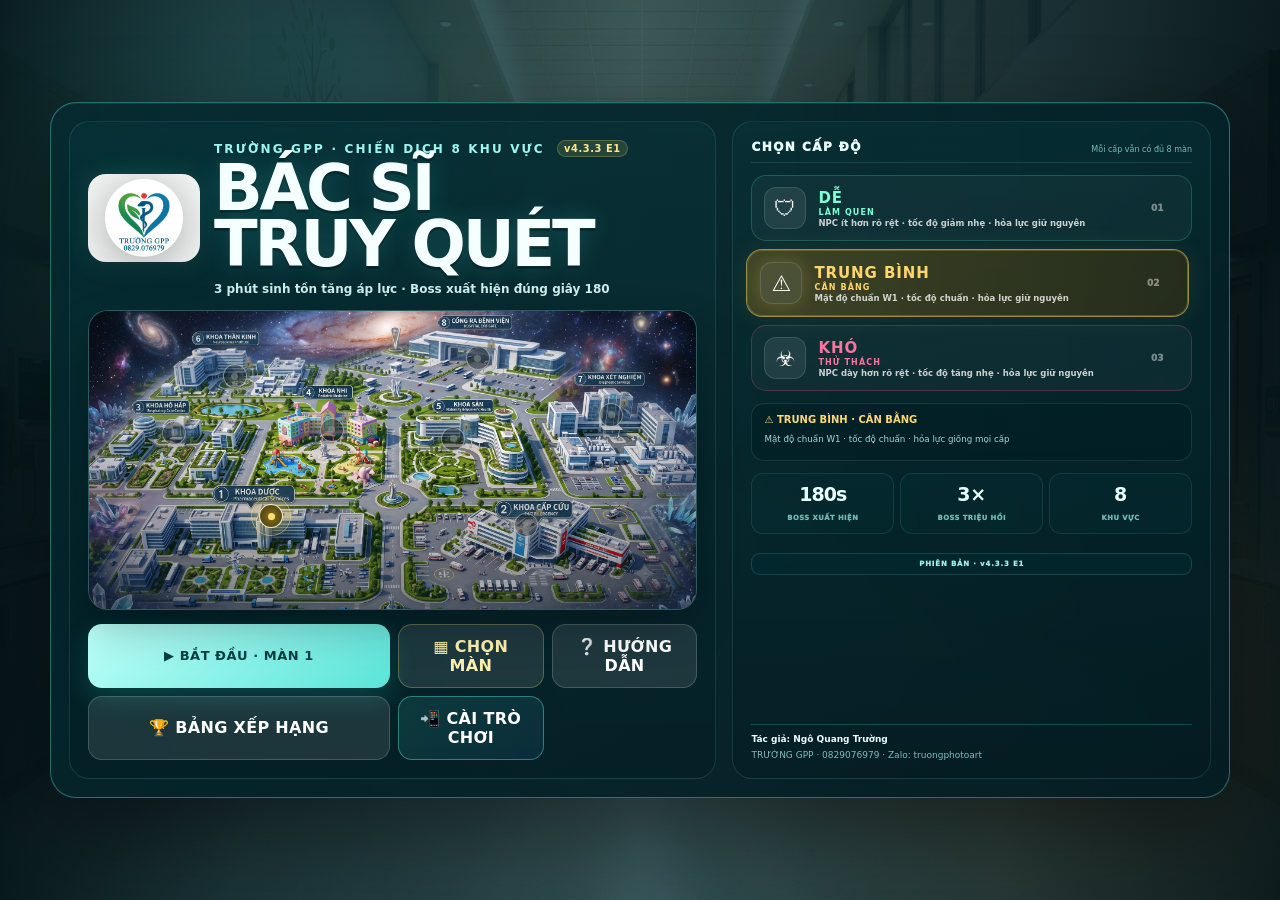
==== commit fe76ef86: "Add files via upload" ====
--- a/BAC-SI-TRUY-QUET-DIRECT.html
+++ b/BAC-SI-TRUY-QUET-DIRECT.html
@@ -7,7 +7,7 @@
   <meta name="mobile-web-app-capable" content="yes" />
   <meta name="apple-mobile-web-app-capable" content="yes" />
   <meta name="apple-mobile-web-app-status-bar-style" content="black-translucent" />
-  <title>Bác Sĩ Truy Quét · TRƯỜNG GPP · v4.3.2 E1</title>
+  <title>Bác Sĩ Truy Quét · TRƯỜNG GPP · v4.3.3 E1</title>
   <link rel="manifest" href="manifest.webmanifest" />
   <link rel="icon" href="assets/app-icon-192.png" />
   <link rel="apple-touch-icon" href="assets/app-icon-192.png" />
@@ -534,7 +534,9 @@
 .h18-title-version{display:inline-block;margin-left:6px;padding:2px 6px;border-radius:999px;background:rgba(255,225,105,.12);border:1px solid rgba(255,225,105,.22);color:#ffe88d;font-size:.82em;letter-spacing:.06em;vertical-align:1px}
 
 @media (min-width:1180px) and (hover:hover) and (pointer:fine){.h17-game-fire-buttons button{height:32px!important;font-size:7.2px!important}.h17-game-fire-mode>span{font-size:7.2px!important}}
-\n\n/* === v3.9.0 J1 · gameplay-only fire mode · balanced rails · author footer · 3s item countdown === */
+
+
+/* === v3.9.0 J1 · gameplay-only fire mode · balanced rails · author footer · 3s item countdown === */
 /* AUTO / THỦ CÔNG exists only inside the live gameplay rail. */
 #desktopFireModeBlock,#pauseFireModeBlock{display:none!important}
 .h16-fire-mode-hud{display:none!important}
@@ -593,14 +595,16 @@
 .q1-right-author-footer{margin-top:auto;padding-top:6px;border-top:1px solid rgba(112,231,223,.16);display:grid;gap:2px;color:#9fcac8;font-size:6.2px;line-height:1.25;letter-spacing:.02em;text-align:left;white-space:normal;pointer-events:none}
 .q1-right-author-footer strong{color:#dff7f4;font-size:6.5px}.q1-right-author-footer span{color:#87b8b5}
 @media (max-width:1179px){.q1-right-author-footer{display:none!important}}
-\n\n/* === v4.3.1 E1 · projectile visibility / medical Boss rewards / deterministic weapon upgrade === */
+
+
+/* === v4.3.1 E1 · projectile visibility / medical Boss rewards / deterministic weapon upgrade === */
 .e1-reward-svg{width:25px;height:25px;display:grid;place-items:center;justify-self:center;align-self:center;color:#fff}
 .e1-reward-svg svg{width:100%;height:100%;overflow:visible}.e1-reward-svg svg *{fill:none;stroke:currentColor;stroke-width:3.4;stroke-linecap:round;stroke-linejoin:round}.e1-medkit{color:#7dffae;filter:drop-shadow(0 0 6px rgba(114,243,162,.42))}.e1-medkit svg rect{fill:rgba(36,124,77,.26)}.e1-drone{color:#d0a5ff;filter:drop-shadow(0 0 7px rgba(193,140,255,.46))}.e1-drone svg rect{fill:rgba(101,61,139,.25)}.e1-pulse{color:#ffac6b;filter:drop-shadow(0 0 7px rgba(255,155,88,.50))}.e1-pulse svg circle:first-child{fill:rgba(255,151,80,.28)}
 .f1-boss-drop-icon .e1-reward-svg{width:54px;height:54px}.f1-boss-drop-icon>.boss-reward-logo-wrap{width:54px;height:54px;border-radius:14px}.boss-reward-slot>.e1-reward-svg{font-size:0}
 .e1-weapon-upgrade-notice{position:absolute;left:50%;top:16%;transform:translateX(-50%);z-index:84;pointer-events:none;width:min(430px,86vw);transition:opacity .18s ease,transform .18s ease}.e1-weapon-upgrade-notice.hidden{display:none}.e1-upgrade-core{display:grid;grid-template-columns:72px 1fr;gap:12px;align-items:center;padding:12px 15px;border-radius:16px;border:1px solid rgba(255,224,116,.62);background:linear-gradient(135deg,rgba(6,49,55,.96),rgba(46,35,19,.95));box-shadow:0 14px 40px rgba(0,0,0,.30),0 0 28px rgba(255,211,86,.15);color:#fff}.e1-upgrade-core>span{height:54px;border-radius:13px;display:grid;place-items:center;background:linear-gradient(145deg,rgba(255,223,93,.22),rgba(102,255,236,.12));border:1px solid rgba(255,229,135,.45);font:1000 20px system-ui;color:#ffe78c;text-shadow:0 0 13px rgba(255,216,86,.48)}.e1-upgrade-core small{display:block;font:1000 9px system-ui;letter-spacing:.13em;color:#8fffee;margin-bottom:5px}.e1-upgrade-core b{display:block;font:1000 13px system-ui;line-height:1.25;color:#fff}
 @media (max-width:1179px),(hover:none),(pointer:coarse){.e1-weapon-upgrade-notice{top:9%;width:min(380px,80vw)}.e1-upgrade-core{grid-template-columns:56px 1fr;padding:8px 10px}.e1-upgrade-core>span{height:44px;font-size:16px}.e1-upgrade-core small{font-size:7px}.e1-upgrade-core b{font-size:10px}.boss-reward-slot>.e1-reward-svg{width:17px;height:17px}.f1-boss-drop-icon .e1-reward-svg{width:42px;height:42px}}
 
-  </style>
+</style>
 </head>
 <body>
   <main id="app" class="app-shell">
@@ -612,7 +616,7 @@
           <div class="d1-brand-row">
             <div class="brand-lockup d1-brand-lockup"><img src="assets/logo-gpp.png" alt="Logo TRƯỜNG GPP" class="brand-logo-full" /></div>
             <div class="d1-title-block">
-              <p class="eyebrow">TRƯỜNG GPP · CHIẾN DỊCH 8 KHU VỰC <b id="menuVersionBadge" class="h18-title-version">v4.3.2 E1</b></p>
+              <p class="eyebrow">TRƯỜNG GPP · CHIẾN DỊCH 8 KHU VỰC <b id="menuVersionBadge" class="h18-title-version">v4.3.3 E1</b></p>
               <h1>BÁC SĨ<br/>TRUY QUÉT</h1>
               <p class="lead">3 phút sinh tồn tăng áp lực · Boss xuất hiện đúng giây 180</p>
             </div>
@@ -674,7 +678,7 @@
             <div><b>3×</b><span>BOSS TRIỆU HỒI</span></div>
             <div><b>8</b><span>KHU VỰC</span></div>
           </div>
-          <div id="menuVersion" class="h18-menu-version" aria-label="Phiên bản game">PHIÊN BẢN · v4.3.2 E1</div>
+          <div id="menuVersion" class="h18-menu-version" aria-label="Phiên bản game">PHIÊN BẢN · v4.3.3 E1</div>
           <div class="author-line d1-author-line">
             <strong>Tác giả: Ngô Quang Trường</strong>
             <span>TRƯỜNG GPP · 0829076979 · Zalo: truongphotoart</span>
@@ -953,12 +957,12 @@
 // When a backend is available, set a full HTTPS endpoint implementing GET/POST as documented in LEADERBOARD-ONLINE-SETUP.md.
 window.BSTQ_LEADERBOARD_ENDPOINT = window.BSTQ_LEADERBOARD_ENDPOINT || '';
 
-  </script>
+</script>
   <script>
 (() => {
 'use strict';
 
-const L1_VERSION='4.3.2';
+const L1_VERSION='4.3.3';
 const L1_BUILD='E1';
 
 const $ = (s) => document.querySelector(s);
@@ -2731,7 +2735,7 @@
 const H15_LB_KEY='bstqLeaderboardV1',H15_LB_ENDPOINT=(window.BSTQ_LEADERBOARD_ENDPOINT||'').trim();let h15PendingRecord=null;
 function h15LoadLocalScores(){try{const a=JSON.parse(localStorage.getItem(H15_LB_KEY)||'[]');return Array.isArray(a)?a:[]}catch{return[]}}
 function h15StoreLocalScore(rec){const a=h15LoadLocalScores();a.push(rec);a.sort((x,y)=>y.score-x.score||x.bossSeconds-y.bossSeconds);localStorage.setItem(H15_LB_KEY,JSON.stringify(a.slice(0,120)));}
-function h15SafeName(v){return String(v||'').replace(/[<>\\/]/g,'').trim().slice(0,16)||'Bác sĩ ẩn danh';}
+function h15SafeName(v){return String(v||'').replace(/[<>\/]/g,'').trim().slice(0,16)||'Bác sĩ ẩn danh';}
 function h15CurrentFilters(){return{difficulty:$('#leaderboardDifficulty')?.value||'normal',stage:$('#leaderboardStage')?.value||'all'};}
 async function h15FetchScores(){
   const f=h15CurrentFilters();if(H15_LB_ENDPOINT){try{const u=new URL(H15_LB_ENDPOINT,location.href);u.searchParams.set('difficulty',f.difficulty);if(f.stage!=='all')u.searchParams.set('stage',f.stage);const r=await fetch(u,{cache:'no-store'});if(r.ok){const j=await r.json();if(Array.isArray(j.entries))return{mode:'online',entries:j.entries};}}catch{}}
@@ -2833,7 +2837,7 @@
 /* L1 consolidated: legacy spawnEnemy implementation removed */
 function h17MaxNpcShots(){const diff=state?.difficulty||'normal';return diff==='easy'?1:diff==='hard'?3:2;}
 function h17NpcShotDamage(){return .5;}
-function h17NpcWarnSeconds(){const diff=state?.difficulty||'normal';return diff==='easy'?.72:diff==='hard'?.54:.62;}
+function h17NpcWarnSeconds(){const diff=state?.difficulty||'normal',mobile=j1IsRealMobile();if(mobile)return diff==='easy'?.46:diff==='hard'?.34:.40;return diff==='easy'?.72:diff==='hard'?.54:.62;}
 function e1PlayerImpactY(){return innerHeight*.82;}
 function h17LaunchNpcShot(e){
   if(!state||!e||e.dead||e.boss||state.transition>0)return false;
@@ -2846,7 +2850,7 @@
   if(!state||state.mode!=='playing'||state.transition>0)return;state.h17DamageIFrame=Math.max(0,(state.h17DamageIFrame||0)-dt);
   const shots=state.h17NpcShots||(state.h17NpcShots=[]),cap=h17MaxNpcShots();
   if(!state.bossIntro){
-    const candidates=state.enemies.filter(e=>!e.dead&&!e.boss&&e.h17Ranged&&e.depth<.92&&e.depth>.08).sort((a,b)=>a.depth-b.depth);
+    const mobile=j1IsRealMobile(),counterfireDepth=mobile?.985:.92;const candidates=state.enemies.filter(e=>!e.dead&&!e.boss&&e.h17Ranged&&e.depth<counterfireDepth&&e.depth>.08).sort((a,b)=>a.depth-b.depth);
     let pending=candidates.filter(e=>e.h17ShotWarn>0||e.h17ShotQueued).length+shots.filter(s=>!s.dead).length;
     for(const e of candidates){
       e.h17ThreatPulse=Math.max(0,(e.h17ThreatPulse||0)-dt);const idleBoost=(state.w1PlayerIdle||0)>=1.15?1.55:1;e.h17ShotCooldown=(e.h17ShotCooldown||0)-dt*idleBoost;
@@ -2902,7 +2906,7 @@
 function h17DrawNpcCounterfire(t){
   if(!state)return;ctx.save();ctx.beginPath();const v=gameplayViewport();ctx.rect(v.left,0,v.width,innerHeight);ctx.clip();
   for(const e of state.enemies){if(e.dead||e.boss||!e.h17Ranged)continue;const s=enemyScreen(e);if(e.h17ShotWarn>0){const q=1-clamp(e.h17ShotWarn/h17NpcWarnSeconds(),0,1),pulse=.55+.45*Math.sin(t*.025),aim=Number.isFinite(e.h17AimPlayerX)?e.h17AimPlayerX:state.playerX,tx=playerScreenX(aim),ty=e1PlayerImpactY();ctx.globalCompositeOperation='screen';ctx.globalAlpha=.24+.32*q;ctx.strokeStyle='rgba(255,93,116,.82)';ctx.setLineDash([6,8]);ctx.lineDashOffset=-t*.025;ctx.lineWidth=1.25;ctx.beginPath();ctx.moveTo(s.x,s.y);ctx.lineTo(tx,ty);ctx.stroke();ctx.setLineDash([]);ctx.globalAlpha=.38+.50*q;ctx.strokeStyle='#ff6078';ctx.lineWidth=1.8+1.35*q;ctx.shadowColor='#ff4d68';ctx.shadowBlur=13;ctx.beginPath();ctx.arc(s.x,s.y,s.r*(1.10+.18*q),0,Math.PI*2);ctx.stroke();ctx.shadowBlur=0;ctx.fillStyle=`rgba(255,224,228,${.70+.28*pulse})`;ctx.font=`900 ${Math.max(7,Math.min(12,s.r*.17))}px system-ui`;ctx.textAlign='center';ctx.fillText('⚠ PHẢN KÍCH',s.x,s.y-s.r*1.24);}}
-  for(const sh of state.h17NpcShots||[]){const post=sh.missed?Math.max(0,sh.t-sh.life):0,a=sh.missed?clamp(1-post/2.1,0,1):clamp(1-sh.t/sh.life,0,1),dx=sh.x-(sh.sourceX??sh.px),dy=sh.y-(sh.sourceY??sh.py),len=Math.hypot(dx,dy)||1,ux=dx/len,uy=dy/len,trail=Math.min(sh.missed?118:92,len),tx=sh.x-ux*trail,ty=sh.y-uy*trail;ctx.globalCompositeOperation='screen';ctx.globalAlpha=.36+.50*a;ctx.strokeStyle='rgba(255,69,94,.36)';ctx.lineWidth=9;ctx.shadowColor='#ff405d';ctx.shadowBlur=18;ctx.beginPath();ctx.moveTo(tx,ty);ctx.lineTo(sh.x,sh.y);ctx.stroke();ctx.globalAlpha=.94;ctx.strokeStyle='#ff6077';ctx.lineWidth=4.2;ctx.beginPath();ctx.moveTo(tx,ty);ctx.lineTo(sh.x,sh.y);ctx.stroke();ctx.strokeStyle='#fff3f5';ctx.lineWidth=1.5;ctx.stroke();const r=Math.max(5.2,sh.r||4.6),gg=ctx.createRadialGradient(sh.x,sh.y,0,sh.x,sh.y,r*3.0);gg.addColorStop(0,'#fff');gg.addColorStop(.28,'#ffb0ba');gg.addColorStop(.58,'rgba(255,71,96,.82)');gg.addColorStop(1,'rgba(255,60,90,0)');ctx.fillStyle=gg;ctx.shadowBlur=18;ctx.beginPath();ctx.arc(sh.x,sh.y,r*3,0,Math.PI*2);ctx.fill();ctx.fillStyle='#fff';ctx.beginPath();ctx.arc(sh.x,sh.y,r*.62,0,Math.PI*2);ctx.fill();ctx.shadowBlur=0;}
+  for(const sh of state.h17NpcShots||[]){const mobile=j1IsRealMobile(),post=sh.missed?Math.max(0,sh.t-sh.life):0,a=sh.missed?clamp(1-post/2.1,0,1):clamp(1-sh.t/sh.life,0,1),dx=sh.x-(sh.sourceX??sh.px),dy=sh.y-(sh.sourceY??sh.py),len=Math.hypot(dx,dy)||1,ux=dx/len,uy=dy/len,trail=Math.min(sh.missed?(mobile?142:118):(mobile?112:92),len),tx=sh.x-ux*trail,ty=sh.y-uy*trail;ctx.globalCompositeOperation=mobile?'source-over':'screen';ctx.globalAlpha=mobile?(.60+.36*a):(.36+.50*a);ctx.strokeStyle=mobile?'rgba(255,32,72,.46)':'rgba(255,69,94,.36)';ctx.lineWidth=mobile?12:9;ctx.shadowColor='#ff405d';ctx.shadowBlur=mobile?22:18;ctx.beginPath();ctx.moveTo(tx,ty);ctx.lineTo(sh.x,sh.y);ctx.stroke();ctx.globalAlpha=mobile?.98:.94;ctx.strokeStyle=mobile?'#ff315b':'#ff6077';ctx.lineWidth=mobile?5.6:4.2;ctx.beginPath();ctx.moveTo(tx,ty);ctx.lineTo(sh.x,sh.y);ctx.stroke();ctx.strokeStyle='#ffffff';ctx.lineWidth=mobile?2.2:1.5;ctx.stroke();const r=Math.max(mobile?6.8:5.2,sh.r||4.6),gg=ctx.createRadialGradient(sh.x,sh.y,0,sh.x,sh.y,r*(mobile?3.4:3.0));gg.addColorStop(0,'#fff');gg.addColorStop(.24,'#ffd3d9');gg.addColorStop(.55,'rgba(255,45,82,.94)');gg.addColorStop(1,'rgba(255,40,75,0)');ctx.fillStyle=gg;ctx.shadowBlur=mobile?24:18;ctx.beginPath();ctx.arc(sh.x,sh.y,r*(mobile?3.4:3),0,Math.PI*2);ctx.fill();ctx.fillStyle='#fff';ctx.beginPath();ctx.arc(sh.x,sh.y,r*(mobile?.72:.62),0,Math.PI*2);ctx.fill();ctx.shadowBlur=0;}
   ctx.restore();
 }
 function h17DrawPlayerHitFx(t){
@@ -3056,7 +3060,7 @@
 /* L1 consolidated: stale J1 version refresh removed */j1RefreshFireButtons();g1RefreshInstallUI();g1RefreshUpdateUI();
 
 
-/* === v4.3.2 E1 · DRONE ORIGIN + NPC IMPACT FEEDBACK FIX === */
+/* === v4.3.3 E1 · DRONE ORIGIN + NPC IMPACT FEEDBACK FIX === */
 const L1_DIFF={
   easy:{speed:.90,density:.68,capLo:3,capHi:4},
   normal:{speed:1,density:1,capLo:4,capHi:5},
@@ -3099,11 +3103,11 @@
 function spawnEnemy(type,boss=false){
   if(!state)return null;const base=ENEMY[type]||ENEMY.basic,d=DIFF[state.difficulty],style=BOSS_STYLE[state.stageIndex]||BOSS_STYLE[BOSS_STYLE.length-1],x=boss?.5:sourceXFor(type),side=x<.5?-1:1;
   const hp=boss?state.cfg.bossHp*d.bossHp*G2_BOSS_HP_MULT*H1_BOSS_EXTRA_MULT:l1NpcHp(type);
-  const e={id:Math.random(),type,boss,name:boss?state.cfg.boss:null,bossKind:boss?state.cfg.bossKind:null,x,baseX:x,depth:boss?.79:.955+Math.random()*.035,hp,maxHp:hp,speedBase:base.speed*(.90+Math.random()*.16),speed:base.speed,rad:boss?style.rad:base.rad,color:boss?style.color:base.color,accent:boss?style.accent:null,shotColor:boss?style.shot:null,phase:Math.random()*6.28,wobble:Math.random()*1.8+1,attackTimer:boss?1.15:999,summon:999,flash:0,dead:false,side,base,lastBossPhase:1,guard:0,orbit:Math.random()*6.28,bossSummoned:false,countsForClean:false,d1SummonDone:[false,false,false],g1Motion:base?.g1Motion||type,g1Lane:x,g1TargetX:x,g1Decision:.55+Math.random()*1.3,g1Pause:Math.random()*.5,g1Burst:0,g1GhostX:x,h17Ranged:!boss,h17ShotCooldown:.85+Math.random()*.65,h17ShotWarn:0,h17ShotQueued:false,h17ThreatPulse:0};
+  const e={id:Math.random(),type,boss,name:boss?state.cfg.boss:null,bossKind:boss?state.cfg.bossKind:null,x,baseX:x,depth:boss?.79:.955+Math.random()*.035,hp,maxHp:hp,speedBase:base.speed*(.90+Math.random()*.16),speed:base.speed,rad:boss?style.rad:base.rad,color:boss?style.color:base.color,accent:boss?style.accent:null,shotColor:boss?style.shot:null,phase:Math.random()*6.28,wobble:Math.random()*1.8+1,attackTimer:boss?1.15:999,summon:999,flash:0,dead:false,side,base,lastBossPhase:1,guard:0,orbit:Math.random()*6.28,bossSummoned:false,countsForClean:false,d1SummonDone:[false,false,false],g1Motion:base?.g1Motion||type,g1Lane:x,g1TargetX:x,g1Decision:.55+Math.random()*1.3,g1Pause:Math.random()*.5,g1Burst:0,g1GhostX:x,h17Ranged:!boss,h17ShotCooldown:(!boss&&j1IsRealMobile()?(.12+Math.random()*.20):(.85+Math.random()*.65)),h17ShotWarn:0,h17ShotQueued:false,h17ThreatPulse:0};
   if(!boss)e.h17Ranged=true;
   state.enemies.push(e);if(boss){e.g2BossScaled=true;e.h1BossScaled=true;e.g1DarkIntro=2.2;state.bossIntro=2.05;state.d1BossStartedAt=state.stageElapsed;state.enemyShots.length=0;show(UI.bossBar);UI.bossName.textContent=state.cfg.boss;sfx.boss();toast('⚠ GIÂY 180 · BOSS XUẤT HIỆN!',2);}return e;
 }
-function spawnMini(px,py){if(!state)return null;const base=ENEMY.spore,x=clamp(.32+Math.random()*.36,.08,.92),hp=2.5;const e={id:Math.random(),type:'spore',boss:false,name:null,x,baseX:x,depth:.46+Math.random()*.09,hp,maxHp:hp,speedBase:base.speed*(.82+Math.random()*.16),speed:base.speed,rad:14,color:base.color,phase:Math.random()*6.28,wobble:1.8,attackTimer:999,summon:999,flash:0,dead:false,side:x<.5?-1:1,base,lastBossPhase:1,guard:0,orbit:Math.random()*6.28,bossSummoned:false,countsForClean:false,d1SummonDone:[false,false,false],g1Motion:'mini',h17Ranged:true,h17ShotCooldown:1.25+Math.random()*.85,h17ShotWarn:0,h17ShotQueued:false,h17ThreatPulse:0};state.enemies.push(e);return e;}
+function spawnMini(px,py){if(!state)return null;const base=ENEMY.spore,x=clamp(.32+Math.random()*.36,.08,.92),hp=2.5;const e={id:Math.random(),type:'spore',boss:false,name:null,x,baseX:x,depth:.46+Math.random()*.09,hp,maxHp:hp,speedBase:base.speed*(.82+Math.random()*.16),speed:base.speed,rad:14,color:base.color,phase:Math.random()*6.28,wobble:1.8,attackTimer:999,summon:999,flash:0,dead:false,side:x<.5?-1:1,base,lastBossPhase:1,guard:0,orbit:Math.random()*6.28,bossSummoned:false,countsForClean:false,d1SummonDone:[false,false,false],g1Motion:'mini',h17Ranged:true,h17ShotCooldown:j1IsRealMobile()?(.18+Math.random()*.24):(1.25+Math.random()*.85),h17ShotWarn:0,h17ShotQueued:false,h17ThreatPulse:0};state.enemies.push(e);return e;}
 function dropSpecificPowerup(kind,x,y){if(!state)return;state.powerups.push({id:`p-${Date.now()}-${Math.random()}`,x,y,kind,t:0,life:20,dead:false,beam:1,l1AutoRemaining:3,l1Waiting:false});}
 function activatePowerup(p,{auto=false}={}){if(!state||!p||p.dead)return false;const kind=p.kind,max=state.maxHealth||10;if(auto&&!l1CanAutoUse(kind)){p.l1Waiting=true;return false;}p.dead=true;p.l1Waiting=false;if(kind==='heal')state.health=Math.min(max,state.health+2);else if(kind==='shield')state.shield=Math.max(state.shield||0,12);else if(kind==='drone')state.drone=Math.max(state.drone||0,10);else if(kind==='adrenaline')state.adrenaline=Math.max(state.adrenaline||0,5);else if(kind==='vaccine')state.vaccine=Math.max(state.vaccine||0,7);else if(kind==='sterile')state.sterile=Math.max(state.sterile||0,6);else if(kind==='gpp')activateLogoUltimate('gpp');d1PickupFeedback(kind,p.x,p.y);g2SetWeaponScreenFx(kind,kind==='heal'?1800:2400);state.h1FxKind=kind;state.h1FxStart=performance.now();state.h1FxBurstUntil=performance.now()+2400;state._supportHudKey='';if(kind!=='gpp')sfx.power();updateHUD();return true;}
 function collectPowerupAt(x,y){if(!state)return false;const p=state.powerups.filter(o=>!o.dead).map(o=>({o,d:Math.hypot(x-o.x,y-o.y)})).filter(a=>a.d<48).sort((a,b)=>a.d-b.d)[0]?.o;return p?activatePowerup(p):false;}
@@ -3155,9 +3159,9 @@
 function q1DrawDangerIndicator(){if(!state||state.mode!=='playing')return;const incoming=[...(state.enemyShots||[]).map(s=>({...s,q1Boss:true})),...(state.h17NpcShots||[]).map(s=>({...s,q1Boss:false}))].filter(s=>!s.dead&&!s.resolved&&s.life>0&&s.life-s.t<.85);if(!incoming.length)return;const v=gameplayViewport(),cx=playerScreenX(),left=incoming.some(s=>s.x<cx),right=incoming.some(s=>s.x>=cx),boss=incoming.some(s=>s.q1Boss);ctx.save();ctx.globalCompositeOperation='screen';ctx.fillStyle=boss?'#ff4f68':'#ff7387';ctx.shadowColor=ctx.fillStyle;ctx.shadowBlur=10;ctx.globalAlpha=.55+.30*Math.sin(performance.now()*.02);const y=innerHeight*.56;if(left){ctx.beginPath();ctx.moveTo(v.left+8,y);ctx.lineTo(v.left+24,y-13);ctx.lineTo(v.left+24,y+13);ctx.closePath();ctx.fill();}if(right){const x=v.left+v.width-8;ctx.beginPath();ctx.moveTo(x,y);ctx.lineTo(x-16,y-13);ctx.lineTo(x-16,y+13);ctx.closePath();ctx.fill();}ctx.restore();}
 function renderGame(t){v270PrepareWeaponPose(t);drawBackground(t);if(!state)return;const sorted=[...state.enemies].sort((a,b)=>b.depth-a.depth);for(const e of sorted)drawEnemy(e,t);for(const n of state.rewardNpcs||[])drawRewardNpc(n,t);drawEnemyShots();drawTracers();drawPowerups();drawParticles();drawHitMarkers();drawDrone(t);drawPlayerShadow(t);drawWeapon(t);drawCrosshair();drawBossIntro();drawB1StageIntro();drawD1PickupFeedback(t);g2DrawEliteDrone(t);g2DrawGppPickupBrand(t);h1DrawBossDeathFx(t);h1DrawExpandedItemFx(t);h1DrawShieldField(t);h15DrawBossTelegraph(t);h16DrawTargetLock(t);h17DrawNpcCounterfire(t);q1DrawDangerIndicator();h17DrawPlayerHitFx(t);}
 function render(t){return renderGame(t);}
-function g2IsNewer(v,cur='4.3.2'){const a=g2VerParts(v),b=g2VerParts(cur);for(let i=0;i<Math.max(a.length,b.length);i++){if((a[i]||0)!==(b[i]||0))return(a[i]||0)>(b[i]||0);}return false;}
+function g2IsNewer(v,cur='4.3.3'){const a=g2VerParts(v),b=g2VerParts(cur);for(let i=0;i<Math.max(a.length,b.length);i++){if((a[i]||0)!==(b[i]||0))return(a[i]||0)>(b[i]||0);}return false;}
 function f1UseReward(kind,fromCombo=false){if(!state||state.mode!=='playing'||state.transition>0)return false;const inv=f1Inventory();if((inv[kind]||0)<=0){toast('Vật phẩm Boss chưa sẵn sàng',.7);return false;}if(kind==='survival'){if(state.health>=state.maxHealth-.01){toast('❤️ SINH TỒN ĐÃ ĐẦY',.8);return false;}state.health=Math.min(state.maxHealth,state.health+5);g2SetWeaponScreenFx('survival',1800);}else if(kind==='eliteDrone'){state.bossDrone=Math.max(state.bossDrone||0,20);state._bossDroneTimer=.03;g2SetWeaponScreenFx('eliteDrone',20000);}else if(kind==='annihilator'){const targets=state.enemies.filter(e=>!e.dead&&!e.boss);if(!targets.length)return false;for(const e of targets){if(Math.random()<.5)hitEnemy(e,e.hp+1,false,true);}state.f1AnnihilatorFx=1;g2SetWeaponScreenFx('annihilator',1600);}else if(kind==='bossGpp')activateLogoUltimate('bossGpp');inv[kind]--;f1SaveInventory(inv);updateHUD();return true;}
-function l1RefreshVersion(){const v=$('#menuVersion'),b=$('#menuVersionBadge');if(v)v.textContent='PHIÊN BẢN · v4.3.2 E1';if(b)b.textContent='v4.3.2 E1';document.title='Bác Sĩ Truy Quét · TRƯỜNG GPP · v4.3.2 E1';}
+function l1RefreshVersion(){const v=$('#menuVersion'),b=$('#menuVersionBadge');if(v)v.textContent='PHIÊN BẢN · v4.3.3 E1';if(b)b.textContent='v4.3.3 E1';document.title='Bác Sĩ Truy Quét · TRƯỜNG GPP · v4.3.3 E1';}
 async function l1EnterLandscape(){if(!j1IsRealMobile())return true;try{if(!document.fullscreenElement&&document.documentElement.requestFullscreen)await document.documentElement.requestFullscreen();}catch{}try{await screen.orientation?.lock?.('landscape');}catch{}document.documentElement.classList.add('l1-gameplay-landscape');return innerWidth>=innerHeight;}
 function l1LeaveLandscape(){document.documentElement.classList.remove('l1-gameplay-landscape');try{screen.orientation?.unlock?.();}catch{}}
 let l1PausedForOrientation=false;function l1UpdateOrientationGate(){const gate=$('#l1OrientationGate');if(!gate)return;const need=!!state&&state.mode!=='menu'&&j1IsRealMobile()&&innerHeight>innerWidth;gate.classList.toggle('hidden',!need);if(need&&state?.mode==='playing'){l1PausedForOrientation=true;pauseGame();}else if(!need&&l1PausedForOrientation&&state?.mode==='paused'){l1PausedForOrientation=false;resumeGame();}if(!state||state.mode==='menu')l1PausedForOrientation=false;}
@@ -3170,6 +3174,6 @@
 
 })();
 
-  </script>
+</script>
 </body>
 </html>
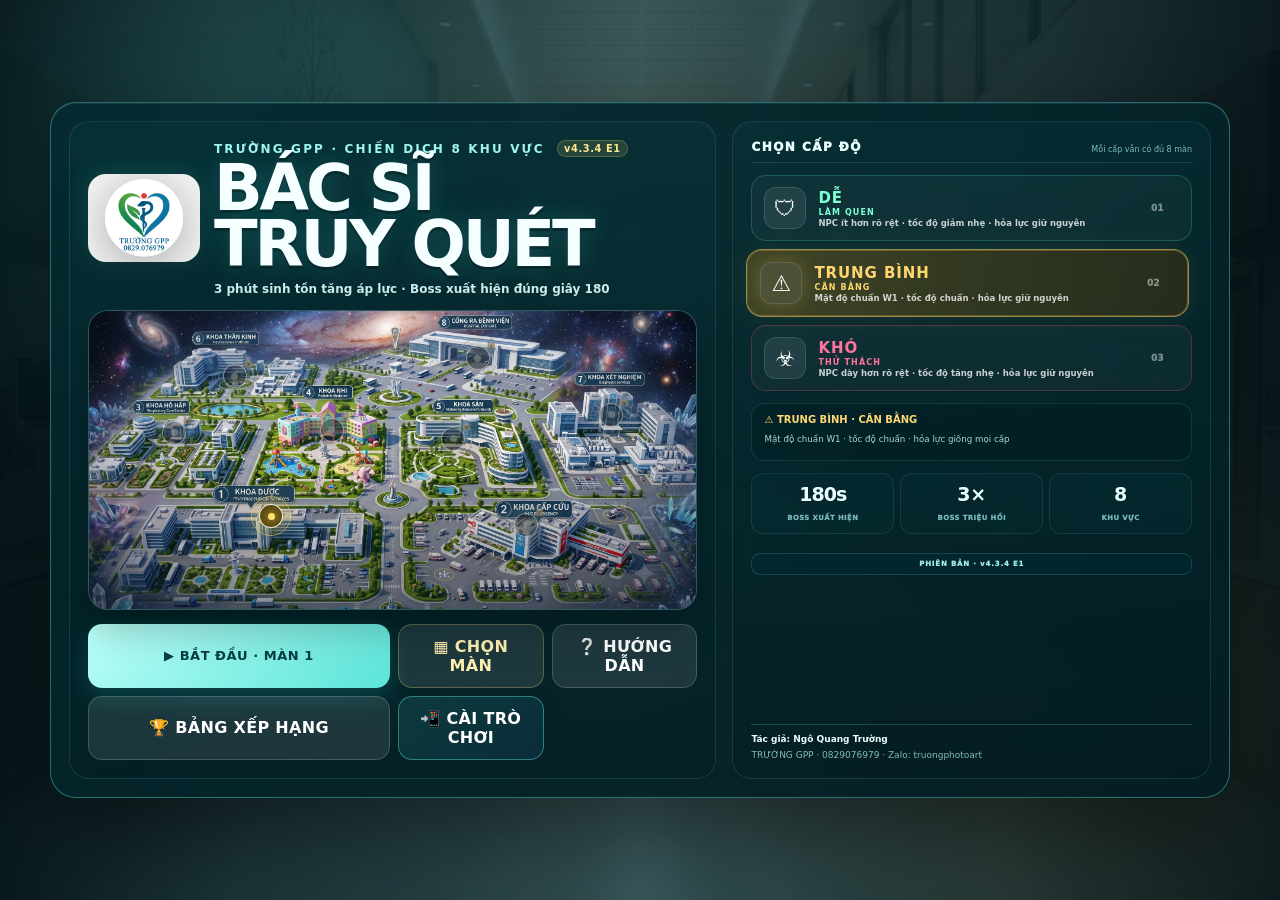
==== commit 9b0d617d: "Add files via upload" ====
--- a/BAC-SI-TRUY-QUET-DIRECT.html
+++ b/BAC-SI-TRUY-QUET-DIRECT.html
@@ -7,7 +7,7 @@
   <meta name="mobile-web-app-capable" content="yes" />
   <meta name="apple-mobile-web-app-capable" content="yes" />
   <meta name="apple-mobile-web-app-status-bar-style" content="black-translucent" />
-  <title>Bác Sĩ Truy Quét · TRƯỜNG GPP · v4.3.3 E1</title>
+  <title>Bác Sĩ Truy Quét · TRƯỜNG GPP · v4.3.4 E1</title>
   <link rel="manifest" href="manifest.webmanifest" />
   <link rel="icon" href="assets/app-icon-192.png" />
   <link rel="apple-touch-icon" href="assets/app-icon-192.png" />
@@ -604,6 +604,20 @@
 .e1-weapon-upgrade-notice{position:absolute;left:50%;top:16%;transform:translateX(-50%);z-index:84;pointer-events:none;width:min(430px,86vw);transition:opacity .18s ease,transform .18s ease}.e1-weapon-upgrade-notice.hidden{display:none}.e1-upgrade-core{display:grid;grid-template-columns:72px 1fr;gap:12px;align-items:center;padding:12px 15px;border-radius:16px;border:1px solid rgba(255,224,116,.62);background:linear-gradient(135deg,rgba(6,49,55,.96),rgba(46,35,19,.95));box-shadow:0 14px 40px rgba(0,0,0,.30),0 0 28px rgba(255,211,86,.15);color:#fff}.e1-upgrade-core>span{height:54px;border-radius:13px;display:grid;place-items:center;background:linear-gradient(145deg,rgba(255,223,93,.22),rgba(102,255,236,.12));border:1px solid rgba(255,229,135,.45);font:1000 20px system-ui;color:#ffe78c;text-shadow:0 0 13px rgba(255,216,86,.48)}.e1-upgrade-core small{display:block;font:1000 9px system-ui;letter-spacing:.13em;color:#8fffee;margin-bottom:5px}.e1-upgrade-core b{display:block;font:1000 13px system-ui;line-height:1.25;color:#fff}
 @media (max-width:1179px),(hover:none),(pointer:coarse){.e1-weapon-upgrade-notice{top:9%;width:min(380px,80vw)}.e1-upgrade-core{grid-template-columns:56px 1fr;padding:8px 10px}.e1-upgrade-core>span{height:44px;font-size:16px}.e1-upgrade-core small{font-size:7px}.e1-upgrade-core b{font-size:10px}.boss-reward-slot>.e1-reward-svg{width:17px;height:17px}.f1-boss-drop-icon .e1-reward-svg{width:42px;height:42px}}
 
+
+/* === v4.3.4 E1 · MOBILE SURVIVAL BAR + SOFTER COUNTERFIRE VISUAL === */
+.e134-mobile-survival{display:none}
+@media (max-width:1179px) and (orientation:landscape){
+  .hud-top-left{display:none!important}
+  .e134-mobile-survival{position:absolute;z-index:27;left:max(7px,env(safe-area-inset-left));top:max(7px,env(safe-area-inset-top));width:158px;min-height:38px;padding:6px 8px;border-radius:11px;border:1px solid rgba(112,239,220,.34);background:linear-gradient(180deg,rgba(3,42,48,.88),rgba(2,28,34,.86));box-shadow:0 8px 20px rgba(0,0,0,.22),inset 0 0 18px rgba(76,235,214,.035);display:grid!important;gap:5px;pointer-events:none;backdrop-filter:blur(5px)}
+  .e134-survival-head{display:flex;align-items:center;justify-content:space-between;gap:8px;font:1000 8px/1 system-ui;letter-spacing:.06em;color:#cafff7}
+  .e134-survival-head span{display:flex;align-items:center;gap:5px;white-space:nowrap}.e134-survival-head i{width:15px;height:15px;border-radius:5px;display:grid;place-items:center;font-style:normal;font-size:10px;color:#eafff8;background:rgba(70,213,173,.22);border:1px solid rgba(118,255,213,.32)}
+  .e134-survival-head b{font:1000 10px/1 system-ui;color:#ffffff;font-variant-numeric:tabular-nums;text-shadow:0 0 8px rgba(128,255,221,.18)}
+  .e134-survival-track{height:7px;border-radius:999px;overflow:hidden;background:rgba(255,255,255,.09);box-shadow:inset 0 1px 3px rgba(0,0,0,.28)}
+  .e134-survival-track i{display:block;width:100%;height:100%;border-radius:inherit;background:linear-gradient(90deg,#55dc9b,#9df0d8,#e2fff7);box-shadow:0 0 10px rgba(100,235,194,.28);transform-origin:left center}
+}
+@media (max-height:380px) and (max-width:1179px) and (orientation:landscape){.e134-mobile-survival{width:142px;min-height:34px;padding:5px 7px}.e134-survival-head{font-size:7px}.e134-survival-head b{font-size:9px}.e134-survival-track{height:6px}}
+
 </style>
 </head>
 <body>
@@ -616,7 +630,7 @@
           <div class="d1-brand-row">
             <div class="brand-lockup d1-brand-lockup"><img src="assets/logo-gpp.png" alt="Logo TRƯỜNG GPP" class="brand-logo-full" /></div>
             <div class="d1-title-block">
-              <p class="eyebrow">TRƯỜNG GPP · CHIẾN DỊCH 8 KHU VỰC <b id="menuVersionBadge" class="h18-title-version">v4.3.3 E1</b></p>
+              <p class="eyebrow">TRƯỜNG GPP · CHIẾN DỊCH 8 KHU VỰC <b id="menuVersionBadge" class="h18-title-version">v4.3.4 E1</b></p>
               <h1>BÁC SĨ<br/>TRUY QUÉT</h1>
               <p class="lead">3 phút sinh tồn tăng áp lực · Boss xuất hiện đúng giây 180</p>
             </div>
@@ -678,7 +692,7 @@
             <div><b>3×</b><span>BOSS TRIỆU HỒI</span></div>
             <div><b>8</b><span>KHU VỰC</span></div>
           </div>
-          <div id="menuVersion" class="h18-menu-version" aria-label="Phiên bản game">PHIÊN BẢN · v4.3.3 E1</div>
+          <div id="menuVersion" class="h18-menu-version" aria-label="Phiên bản game">PHIÊN BẢN · v4.3.4 E1</div>
           <div class="author-line d1-author-line">
             <strong>Tác giả: Ngô Quang Trường</strong>
             <span>TRƯỜNG GPP · 0829076979 · Zalo: truongphotoart</span>
@@ -868,6 +882,10 @@
         <div class="hud-label"><span class="hud-brand-life"><img src="assets/icon-192.png" alt="" />❤️ SINH TỒN</span><b id="healthText">10/10</b></div>
         <div class="health-bar"><i id="healthFill"></i></div>
       </div>
+      <div class="e134-mobile-survival mobile-only" aria-label="Sinh tồn trên điện thoại">
+        <div class="e134-survival-head"><span><i>✚</i> SINH TỒN</span><b id="mobileHealthText">10/10</b></div>
+        <div class="e134-survival-track"><i id="mobileHealthFill"></i></div>
+      </div>
 
       <div class="hud-top-center glass-mini">
         <b id="stageName">KHOA DƯỢC</b>
@@ -962,7 +980,7 @@
 (() => {
 'use strict';
 
-const L1_VERSION='4.3.3';
+const L1_VERSION='4.3.4';
 const L1_BUILD='E1';
 
 const $ = (s) => document.querySelector(s);
@@ -2735,7 +2753,7 @@
 const H15_LB_KEY='bstqLeaderboardV1',H15_LB_ENDPOINT=(window.BSTQ_LEADERBOARD_ENDPOINT||'').trim();let h15PendingRecord=null;
 function h15LoadLocalScores(){try{const a=JSON.parse(localStorage.getItem(H15_LB_KEY)||'[]');return Array.isArray(a)?a:[]}catch{return[]}}
 function h15StoreLocalScore(rec){const a=h15LoadLocalScores();a.push(rec);a.sort((x,y)=>y.score-x.score||x.bossSeconds-y.bossSeconds);localStorage.setItem(H15_LB_KEY,JSON.stringify(a.slice(0,120)));}
-function h15SafeName(v){return String(v||'').replace(/[<>\/]/g,'').trim().slice(0,16)||'Bác sĩ ẩn danh';}
+function h15SafeName(v){return String(v||'').replace(/[<>\\/]/g,'').trim().slice(0,16)||'Bác sĩ ẩn danh';}
 function h15CurrentFilters(){return{difficulty:$('#leaderboardDifficulty')?.value||'normal',stage:$('#leaderboardStage')?.value||'all'};}
 async function h15FetchScores(){
   const f=h15CurrentFilters();if(H15_LB_ENDPOINT){try{const u=new URL(H15_LB_ENDPOINT,location.href);u.searchParams.set('difficulty',f.difficulty);if(f.stage!=='all')u.searchParams.set('stage',f.stage);const r=await fetch(u,{cache:'no-store'});if(r.ok){const j=await r.json();if(Array.isArray(j.entries))return{mode:'online',entries:j.entries};}}catch{}}
@@ -2842,7 +2860,7 @@
 function h17LaunchNpcShot(e){
   if(!state||!e||e.dead||e.boss||state.transition>0)return false;
   const s=enemyScreen(e),aimX=Number.isFinite(e.h17AimPlayerX)?e.h17AimPlayerX:state.playerX,tx=playerScreenX(aimX),ty=e1PlayerImpactY(),dx=tx-s.x,dy=ty-s.y,l=Math.hypot(dx,dy)||1;
-  const speed=state.difficulty==='hard'?255:state.difficulty==='easy'?220:238,life=Math.max(.72,l/speed);
+  const baseSpeed=state.difficulty==='hard'?255:state.difficulty==='easy'?220:238,mobile=j1IsRealMobile(),speed=baseSpeed*(mobile?.70:1),life=Math.max(mobile?1.02:.72,l/speed);
   state.h17NpcShots.push({x:s.x,y:s.y,px:s.x,py:s.y,vx:dx/l*speed,vy:dy/l*speed,t:0,life,r:4.6,damage:.5,targetPlayerX:aimX,targetX:tx,targetY:ty,color:'#ff5a72',dead:false,sourceX:s.x,sourceY:s.y});
   e.h17AimPlayerX=null;e.h17ThreatPulse=.50;return true;
 }
@@ -2906,7 +2924,7 @@
 function h17DrawNpcCounterfire(t){
   if(!state)return;ctx.save();ctx.beginPath();const v=gameplayViewport();ctx.rect(v.left,0,v.width,innerHeight);ctx.clip();
   for(const e of state.enemies){if(e.dead||e.boss||!e.h17Ranged)continue;const s=enemyScreen(e);if(e.h17ShotWarn>0){const q=1-clamp(e.h17ShotWarn/h17NpcWarnSeconds(),0,1),pulse=.55+.45*Math.sin(t*.025),aim=Number.isFinite(e.h17AimPlayerX)?e.h17AimPlayerX:state.playerX,tx=playerScreenX(aim),ty=e1PlayerImpactY();ctx.globalCompositeOperation='screen';ctx.globalAlpha=.24+.32*q;ctx.strokeStyle='rgba(255,93,116,.82)';ctx.setLineDash([6,8]);ctx.lineDashOffset=-t*.025;ctx.lineWidth=1.25;ctx.beginPath();ctx.moveTo(s.x,s.y);ctx.lineTo(tx,ty);ctx.stroke();ctx.setLineDash([]);ctx.globalAlpha=.38+.50*q;ctx.strokeStyle='#ff6078';ctx.lineWidth=1.8+1.35*q;ctx.shadowColor='#ff4d68';ctx.shadowBlur=13;ctx.beginPath();ctx.arc(s.x,s.y,s.r*(1.10+.18*q),0,Math.PI*2);ctx.stroke();ctx.shadowBlur=0;ctx.fillStyle=`rgba(255,224,228,${.70+.28*pulse})`;ctx.font=`900 ${Math.max(7,Math.min(12,s.r*.17))}px system-ui`;ctx.textAlign='center';ctx.fillText('⚠ PHẢN KÍCH',s.x,s.y-s.r*1.24);}}
-  for(const sh of state.h17NpcShots||[]){const mobile=j1IsRealMobile(),post=sh.missed?Math.max(0,sh.t-sh.life):0,a=sh.missed?clamp(1-post/2.1,0,1):clamp(1-sh.t/sh.life,0,1),dx=sh.x-(sh.sourceX??sh.px),dy=sh.y-(sh.sourceY??sh.py),len=Math.hypot(dx,dy)||1,ux=dx/len,uy=dy/len,trail=Math.min(sh.missed?(mobile?142:118):(mobile?112:92),len),tx=sh.x-ux*trail,ty=sh.y-uy*trail;ctx.globalCompositeOperation=mobile?'source-over':'screen';ctx.globalAlpha=mobile?(.60+.36*a):(.36+.50*a);ctx.strokeStyle=mobile?'rgba(255,32,72,.46)':'rgba(255,69,94,.36)';ctx.lineWidth=mobile?12:9;ctx.shadowColor='#ff405d';ctx.shadowBlur=mobile?22:18;ctx.beginPath();ctx.moveTo(tx,ty);ctx.lineTo(sh.x,sh.y);ctx.stroke();ctx.globalAlpha=mobile?.98:.94;ctx.strokeStyle=mobile?'#ff315b':'#ff6077';ctx.lineWidth=mobile?5.6:4.2;ctx.beginPath();ctx.moveTo(tx,ty);ctx.lineTo(sh.x,sh.y);ctx.stroke();ctx.strokeStyle='#ffffff';ctx.lineWidth=mobile?2.2:1.5;ctx.stroke();const r=Math.max(mobile?6.8:5.2,sh.r||4.6),gg=ctx.createRadialGradient(sh.x,sh.y,0,sh.x,sh.y,r*(mobile?3.4:3.0));gg.addColorStop(0,'#fff');gg.addColorStop(.24,'#ffd3d9');gg.addColorStop(.55,'rgba(255,45,82,.94)');gg.addColorStop(1,'rgba(255,40,75,0)');ctx.fillStyle=gg;ctx.shadowBlur=mobile?24:18;ctx.beginPath();ctx.arc(sh.x,sh.y,r*(mobile?3.4:3),0,Math.PI*2);ctx.fill();ctx.fillStyle='#fff';ctx.beginPath();ctx.arc(sh.x,sh.y,r*(mobile?.72:.62),0,Math.PI*2);ctx.fill();ctx.shadowBlur=0;}
+  for(const sh of state.h17NpcShots||[]){const mobile=j1IsRealMobile(),post=sh.missed?Math.max(0,sh.t-sh.life):0,a=sh.missed?clamp(1-post/2.1,0,1):clamp(1-sh.t/sh.life,0,1),dx=sh.x-(sh.sourceX??sh.px),dy=sh.y-(sh.sourceY??sh.py),len=Math.hypot(dx,dy)||1,ux=dx/len,uy=dy/len,trail=Math.min(sh.missed?(mobile?108:118):(mobile?84:92),len),tx=sh.x-ux*trail,ty=sh.y-uy*trail;ctx.globalCompositeOperation='screen';ctx.globalAlpha=mobile?(.30+.34*a):(.36+.50*a);ctx.strokeStyle=mobile?'rgba(255,69,94,.26)':'rgba(255,69,94,.36)';ctx.lineWidth=mobile?7.2:9;ctx.shadowColor='#ff405d';ctx.shadowBlur=mobile?12:18;ctx.beginPath();ctx.moveTo(tx,ty);ctx.lineTo(sh.x,sh.y);ctx.stroke();ctx.globalAlpha=mobile?(.62+.22*a):.94;ctx.strokeStyle=mobile?'#ff6579':'#ff6077';ctx.lineWidth=mobile?3.2:4.2;ctx.beginPath();ctx.moveTo(tx,ty);ctx.lineTo(sh.x,sh.y);ctx.stroke();ctx.globalAlpha=mobile?(.58+.18*a):.94;ctx.strokeStyle='#ffffff';ctx.lineWidth=mobile?1.15:1.5;ctx.stroke();const r=Math.max(mobile?5.6:5.2,sh.r||4.6),gg=ctx.createRadialGradient(sh.x,sh.y,0,sh.x,sh.y,r*(mobile?2.55:3.0));gg.addColorStop(0,'rgba(255,255,255,.92)');gg.addColorStop(.25,mobile?'rgba(255,210,218,.72)':'#ffd3d9');gg.addColorStop(.58,mobile?'rgba(255,70,96,.62)':'rgba(255,45,82,.94)');gg.addColorStop(1,'rgba(255,40,75,0)');ctx.fillStyle=gg;ctx.shadowBlur=mobile?12:18;ctx.beginPath();ctx.arc(sh.x,sh.y,r*(mobile?2.55:3),0,Math.PI*2);ctx.fill();ctx.globalAlpha=mobile?.72:1;ctx.fillStyle='#fff';ctx.beginPath();ctx.arc(sh.x,sh.y,r*(mobile?.52:.62),0,Math.PI*2);ctx.fill();ctx.shadowBlur=0;}
   ctx.restore();
 }
 function h17DrawPlayerHitFx(t){
@@ -3060,7 +3078,7 @@
 /* L1 consolidated: stale J1 version refresh removed */j1RefreshFireButtons();g1RefreshInstallUI();g1RefreshUpdateUI();
 
 
-/* === v4.3.3 E1 · DRONE ORIGIN + NPC IMPACT FEEDBACK FIX === */
+/* === v4.3.4 E1 · MOBILE COUNTERFIRE TUNING + SURVIVAL HUD === */
 const L1_DIFF={
   easy:{speed:.90,density:.68,capLo:3,capHi:4},
   normal:{speed:1,density:1,capLo:4,capHi:5},
@@ -3143,7 +3161,7 @@
 function l1ShotOffsets(n,spread){if(n<=1)return[0];if(n===2)return[0,((state?.shots||0)%2?-1:1)*spread*.72];if(n===3)return[0,-spread,spread];if(n>=5)return[0,-spread,spread,-spread*2,spread*2].slice(0,n);return[0];}
 function l1ApplyShotAt(x,y,w,profile){const offsets=(w.kind==='bomb'||w.kind==='spray')?[0]:l1ShotOffsets(profile.shots,profile.spread),results=[];for(let i=0;i<offsets.length;i++){const ox=offsets[i];state._l1SideShot=i>0;const res=aimHit(x+ox,y,w);results.push(res);addTracer(w.kind,res.x,res.y);}state._l1SideShot=false;return results;}
 function shoot(x,y){if(!state||state.mode!=='playing'||state.transition>0)return;if(h16CurrentFireMode()==='auto'&&!state.h16AutoShot)return;if(h16CurrentFireMode()!=='auto'&&collectPowerupAt(x,y)){state.lastFire=performance.now();return;}const now=performance.now(),w=WEAPONS[state.weapon],p=l1WeaponProfile();let rate=p.cooldown;if(state.adrenaline>0)rate*=.82;if(state.gppBoost>0)rate*=.90;if(now-state.lastFire<w.cooldown*rate)return;if(w.kind==='bomb'&&state.bombs<=0){toast('Bom vitamin đã hết',.9);return;}if(w.kind==='beam'&&state.beam<5){toast('Tia miễn dịch đang hồi',.8);return;}state.lastFire=now;state.shots++;if(w.kind==='bomb')state.bombs--;if(w.kind==='beam')state.beam=Math.max(0,state.beam-4.5);state.recoil=Math.min(1,state.recoil+(w.kind==='bomb'?.85:w.kind==='pierce'?.62:.34));state.muzzleFlash=1;sfx.weapon(w.kind,x);const results=l1ApplyShotAt(x,y,w,p);if(results.some(r=>r.hit))state.hits++;const m=getMuzzlePoint();muzzleBurst(m.x,m.y,w.kind);}
-function updateHUD(){if(!state)return;const hp=`${Math.max(0,state.health).toFixed(state.health%1?1:0)}/${state.maxHealth||10}`,hpPct=clamp(state.health/(state.maxHealth||10)*100,0,100),clean=Math.round(state.environmentClean||0),minor=state.enemies.filter(e=>!e.dead&&!e.boss).length,time=state.bossSpawned?'BOSS':d1FormatClock(d1Countdown());UI.healthText.textContent=hp;UI.healthFill.style.width=hpPct+'%';UI.cleanText.textContent=`KHỬ NHIỄM ${clean}%`;UI.cleanFill.style.width=clean+'%';UI.score.textContent=state.score.toLocaleString('vi-VN');UI.enemy.textContent=`Virus: ${minor}`;UI.stageName.textContent=`MÀN ${state.stageIndex+1} · ${state.cfg.name}`;if(UI.diffBadge)UI.diffBadge.textContent=`${DIFF[state.difficulty].label} · ${state.difficulty==='easy'?'MẬT ĐỘ THẤP':state.difficulty==='hard'?'MẬT ĐỘ CAO':'CÂN BẰNG'}`;if($('#leftHealthText'))$('#leftHealthText').textContent=hp;if($('#leftHealthFill'))$('#leftHealthFill').style.width=hpPct+'%';if($('#leftStageNo'))$('#leftStageNo').textContent=`MÀN ${state.stageIndex+1}`;if($('#leftStageName'))$('#leftStageName').textContent=state.cfg.name;if($('#rightScoreText'))$('#rightScoreText').textContent=state.score.toLocaleString('vi-VN');if($('#rightTimeText'))$('#rightTimeText').textContent=time;if($('#timeTextMobile'))$('#timeTextMobile').textContent=time;if($('#rightEnemyText'))$('#rightEnemyText').textContent=minor;if($('#rightComboText'))$('#rightComboText').textContent=`×${state.combo||0}`;const w=WEAPONS[state.weapon],wp=l1WeaponProfile();UI.weaponIcon.textContent=w.icon;UI.weaponName.textContent=`${w.name} · ${wp.label}`;UI.weaponStatus.textContent=(state.l1LogoUltimate>0?'★ ULTIMATE · ':`LV${l1WeaponLevel()} · `)+`${wp.shots} TIA · ${Math.round(1/wp.cooldown*10)/10}× TỐC`;updateSupportUI();}
+function updateHUD(){if(!state)return;const hp=`${Math.max(0,state.health).toFixed(state.health%1?1:0)}/${state.maxHealth||10}`,hpPct=clamp(state.health/(state.maxHealth||10)*100,0,100),clean=Math.round(state.environmentClean||0),minor=state.enemies.filter(e=>!e.dead&&!e.boss).length,time=state.bossSpawned?'BOSS':d1FormatClock(d1Countdown());UI.healthText.textContent=hp;UI.healthFill.style.width=hpPct+'%';UI.cleanText.textContent=`KHỬ NHIỄM ${clean}%`;UI.cleanFill.style.width=clean+'%';UI.score.textContent=state.score.toLocaleString('vi-VN');UI.enemy.textContent=`Virus: ${minor}`;UI.stageName.textContent=`MÀN ${state.stageIndex+1} · ${state.cfg.name}`;if(UI.diffBadge)UI.diffBadge.textContent=`${DIFF[state.difficulty].label} · ${state.difficulty==='easy'?'MẬT ĐỘ THẤP':state.difficulty==='hard'?'MẬT ĐỘ CAO':'CÂN BẰNG'}`;if($('#leftHealthText'))$('#leftHealthText').textContent=hp;if($('#leftHealthFill'))$('#leftHealthFill').style.width=hpPct+'%';if($('#leftStageNo'))$('#leftStageNo').textContent=`MÀN ${state.stageIndex+1}`;if($('#leftStageName'))$('#leftStageName').textContent=state.cfg.name;if($('#rightScoreText'))$('#rightScoreText').textContent=state.score.toLocaleString('vi-VN');if($('#rightTimeText'))$('#rightTimeText').textContent=time;if($('#timeTextMobile'))$('#timeTextMobile').textContent=time;if($('#mobileHealthText'))$('#mobileHealthText').textContent=hp;if($('#mobileHealthFill'))$('#mobileHealthFill').style.transform=`scaleX(${hpPct/100})`;if($('#rightEnemyText'))$('#rightEnemyText').textContent=minor;if($('#rightComboText'))$('#rightComboText').textContent=`×${state.combo||0}`;const w=WEAPONS[state.weapon],wp=l1WeaponProfile();UI.weaponIcon.textContent=w.icon;UI.weaponName.textContent=`${w.name} · ${wp.label}`;UI.weaponStatus.textContent=(state.l1LogoUltimate>0?'★ ULTIMATE · ':`LV${l1WeaponLevel()} · `)+`${wp.shots} TIA · ${Math.round(1/wp.cooldown*10)/10}× TỐC`;updateSupportUI();}
 function cleanupCombat(){if(!state)return;const p=state.h1LastBossScreen||{x:gameplayViewport().center,y:innerHeight*.50,r:90};state.h1BossDeathFx={start:performance.now(),dur:760,x:p.x,y:p.y,r:p.r};state.enemyShots.length=0;state.h17NpcShots.length=0;state.tracers.length=0;state.hitMarkers.length=0;state.particles.length=0;state.powerups.length=0;state.rewardNpcs.length=0;for(const e of state.enemies||[]){e.h15AttackSerial=(e.h15AttackSerial||0)+1;e.h17ShotWarn=0;e.h17ShotQueued=false;}state.enemies.length=0;state.h17PlayerHitFx=null;state.h17DamageIFrame=0;state.muzzleFlash=0;state.recoil=0;state.shake=0;pointer.down=false;}
 function h1CombatCleanup(){return cleanupCombat();}
 function updateGame(dt){if(!state||state.mode!=='playing')return;const d=DIFF[state.difficulty];state._l1LastDt=dt;state.l1GameTime+=dt;if(state.transition>0){state.transition+=dt;const cleanP=clamp(state.transition/F1_CLEAN_SECONDS,0,1);state.environmentClean=50+50*d1Smooth(cleanP);state.contamination=100-state.environmentClean;state.zoom=Math.min(1,state.transition/F1_CLEAN_SECONDS);state.cleanSparkle=state.transition>F1_CLEAN_SECONDS?clamp((state.transition-F1_CLEAN_SECONDS)/F1_SPARKLE_SECONDS,0,1):0;if(state.transition>=F1_CLEAN_SECONDS+F1_SPARKLE_SECONDS&&!state.nextPanel){state.nextPanel=true;state.environmentClean=100;state.contamination=0;state.cleanSparkle=1;f1ShowBossRewards();}updateHUD();return;}state.stageElapsed+=dt;if(state.stageIntro>0)state.stageIntro=Math.max(0,state.stageIntro-dt);state.zoom=Math.min(.10,state.stageElapsed*.00072);if(state.shake>0)state.shake=Math.max(0,state.shake-dt);if(state.bossIntro>0)state.bossIntro=Math.max(0,state.bossIntro-dt);state.dashCooldown=Math.max(0,state.dashCooldown-dt);state.dashTimer=Math.max(0,state.dashTimer-dt);state.dodgeTilt*=Math.pow(.001,dt);state.recoil=Math.max(0,state.recoil-dt*7.5);state.muzzleFlash=Math.max(0,state.muzzleFlash-dt*10);state.dodgeMessage=Math.max(0,state.dodgeMessage-dt);const axis=movementAxis();if(Math.abs(axis)>.03)state.lastMoveDir=axis<0?-1:1;const speedBoost=state.adrenaline>0?1.24:1;if(state.dashTimer>0)state.playerVX=state.dashDir*2.42*speedBoost;else{const accel=6.3*speedBoost,maxSpeed=1.05*speedBoost,friction=8;if(Math.abs(axis)>.03)state.playerVX+=axis*accel*dt;else state.playerVX*=Math.max(0,1-friction*dt);state.playerVX=clamp(state.playerVX,-maxSpeed,maxSpeed);}state.playerX=clamp(state.playerX+state.playerVX*dt,-1,1);if(Math.abs(state.playerX)>=1&&Math.sign(state.playerVX)===Math.sign(state.playerX))state.playerVX=0;const w1MoveDelta=Math.abs(state.playerX-(state.w1PrevPlayerX??state.playerX));state.w1PlayerIdle=w1MoveDelta>.0015?0:(state.w1PlayerIdle||0)+dt;state.w1PrevPlayerX=state.playerX;if(state.toastTimer>0){state.toastTimer-=dt;if(state.toastTimer<=0)hide(UI.toast);}if(state.comboTimer>0){state.comboTimer-=dt;if(state.comboTimer<=0){state.combo=0;setCombo();}}for(const f of ['shield','drone','adrenaline','vaccine','sterile','gppBoost','bossDrone','l1LogoUltimate'])if(state[f]>0)state[f]=Math.max(0,state[f]-dt);state.beam=Math.min(100,state.beam+18*dt);
@@ -3159,9 +3177,9 @@
 function q1DrawDangerIndicator(){if(!state||state.mode!=='playing')return;const incoming=[...(state.enemyShots||[]).map(s=>({...s,q1Boss:true})),...(state.h17NpcShots||[]).map(s=>({...s,q1Boss:false}))].filter(s=>!s.dead&&!s.resolved&&s.life>0&&s.life-s.t<.85);if(!incoming.length)return;const v=gameplayViewport(),cx=playerScreenX(),left=incoming.some(s=>s.x<cx),right=incoming.some(s=>s.x>=cx),boss=incoming.some(s=>s.q1Boss);ctx.save();ctx.globalCompositeOperation='screen';ctx.fillStyle=boss?'#ff4f68':'#ff7387';ctx.shadowColor=ctx.fillStyle;ctx.shadowBlur=10;ctx.globalAlpha=.55+.30*Math.sin(performance.now()*.02);const y=innerHeight*.56;if(left){ctx.beginPath();ctx.moveTo(v.left+8,y);ctx.lineTo(v.left+24,y-13);ctx.lineTo(v.left+24,y+13);ctx.closePath();ctx.fill();}if(right){const x=v.left+v.width-8;ctx.beginPath();ctx.moveTo(x,y);ctx.lineTo(x-16,y-13);ctx.lineTo(x-16,y+13);ctx.closePath();ctx.fill();}ctx.restore();}
 function renderGame(t){v270PrepareWeaponPose(t);drawBackground(t);if(!state)return;const sorted=[...state.enemies].sort((a,b)=>b.depth-a.depth);for(const e of sorted)drawEnemy(e,t);for(const n of state.rewardNpcs||[])drawRewardNpc(n,t);drawEnemyShots();drawTracers();drawPowerups();drawParticles();drawHitMarkers();drawDrone(t);drawPlayerShadow(t);drawWeapon(t);drawCrosshair();drawBossIntro();drawB1StageIntro();drawD1PickupFeedback(t);g2DrawEliteDrone(t);g2DrawGppPickupBrand(t);h1DrawBossDeathFx(t);h1DrawExpandedItemFx(t);h1DrawShieldField(t);h15DrawBossTelegraph(t);h16DrawTargetLock(t);h17DrawNpcCounterfire(t);q1DrawDangerIndicator();h17DrawPlayerHitFx(t);}
 function render(t){return renderGame(t);}
-function g2IsNewer(v,cur='4.3.3'){const a=g2VerParts(v),b=g2VerParts(cur);for(let i=0;i<Math.max(a.length,b.length);i++){if((a[i]||0)!==(b[i]||0))return(a[i]||0)>(b[i]||0);}return false;}
+function g2IsNewer(v,cur='4.3.4'){const a=g2VerParts(v),b=g2VerParts(cur);for(let i=0;i<Math.max(a.length,b.length);i++){if((a[i]||0)!==(b[i]||0))return(a[i]||0)>(b[i]||0);}return false;}
 function f1UseReward(kind,fromCombo=false){if(!state||state.mode!=='playing'||state.transition>0)return false;const inv=f1Inventory();if((inv[kind]||0)<=0){toast('Vật phẩm Boss chưa sẵn sàng',.7);return false;}if(kind==='survival'){if(state.health>=state.maxHealth-.01){toast('❤️ SINH TỒN ĐÃ ĐẦY',.8);return false;}state.health=Math.min(state.maxHealth,state.health+5);g2SetWeaponScreenFx('survival',1800);}else if(kind==='eliteDrone'){state.bossDrone=Math.max(state.bossDrone||0,20);state._bossDroneTimer=.03;g2SetWeaponScreenFx('eliteDrone',20000);}else if(kind==='annihilator'){const targets=state.enemies.filter(e=>!e.dead&&!e.boss);if(!targets.length)return false;for(const e of targets){if(Math.random()<.5)hitEnemy(e,e.hp+1,false,true);}state.f1AnnihilatorFx=1;g2SetWeaponScreenFx('annihilator',1600);}else if(kind==='bossGpp')activateLogoUltimate('bossGpp');inv[kind]--;f1SaveInventory(inv);updateHUD();return true;}
-function l1RefreshVersion(){const v=$('#menuVersion'),b=$('#menuVersionBadge');if(v)v.textContent='PHIÊN BẢN · v4.3.3 E1';if(b)b.textContent='v4.3.3 E1';document.title='Bác Sĩ Truy Quét · TRƯỜNG GPP · v4.3.3 E1';}
+function l1RefreshVersion(){const v=$('#menuVersion'),b=$('#menuVersionBadge');if(v)v.textContent='PHIÊN BẢN · v4.3.4 E1';if(b)b.textContent='v4.3.4 E1';document.title='Bác Sĩ Truy Quét · TRƯỜNG GPP · v4.3.4 E1';}
 async function l1EnterLandscape(){if(!j1IsRealMobile())return true;try{if(!document.fullscreenElement&&document.documentElement.requestFullscreen)await document.documentElement.requestFullscreen();}catch{}try{await screen.orientation?.lock?.('landscape');}catch{}document.documentElement.classList.add('l1-gameplay-landscape');return innerWidth>=innerHeight;}
 function l1LeaveLandscape(){document.documentElement.classList.remove('l1-gameplay-landscape');try{screen.orientation?.unlock?.();}catch{}}
 let l1PausedForOrientation=false;function l1UpdateOrientationGate(){const gate=$('#l1OrientationGate');if(!gate)return;const need=!!state&&state.mode!=='menu'&&j1IsRealMobile()&&innerHeight>innerWidth;gate.classList.toggle('hidden',!need);if(need&&state?.mode==='playing'){l1PausedForOrientation=true;pauseGame();}else if(!need&&l1PausedForOrientation&&state?.mode==='paused'){l1PausedForOrientation=false;resumeGame();}if(!state||state.mode==='menu')l1PausedForOrientation=false;}
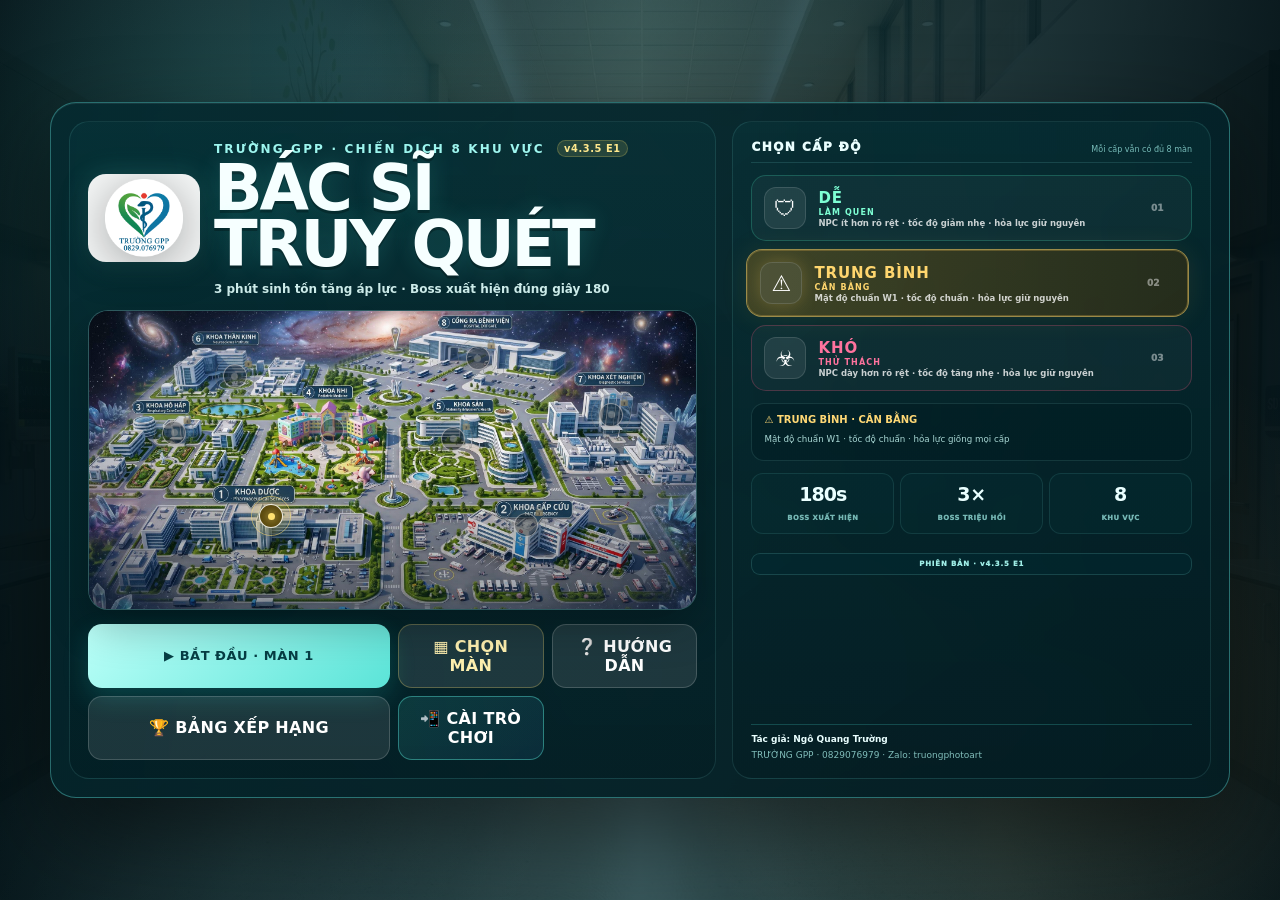
==== commit b579c37d: "Add files via upload" ====
--- a/BAC-SI-TRUY-QUET-DIRECT.html
+++ b/BAC-SI-TRUY-QUET-DIRECT.html
@@ -7,7 +7,7 @@
   <meta name="mobile-web-app-capable" content="yes" />
   <meta name="apple-mobile-web-app-capable" content="yes" />
   <meta name="apple-mobile-web-app-status-bar-style" content="black-translucent" />
-  <title>Bác Sĩ Truy Quét · TRƯỜNG GPP · v4.3.4 E1</title>
+  <title>Bác Sĩ Truy Quét · TRƯỜNG GPP · v4.3.5 E1</title>
   <link rel="manifest" href="manifest.webmanifest" />
   <link rel="icon" href="assets/app-icon-192.png" />
   <link rel="apple-touch-icon" href="assets/app-icon-192.png" />
@@ -630,7 +630,7 @@
           <div class="d1-brand-row">
             <div class="brand-lockup d1-brand-lockup"><img src="assets/logo-gpp.png" alt="Logo TRƯỜNG GPP" class="brand-logo-full" /></div>
             <div class="d1-title-block">
-              <p class="eyebrow">TRƯỜNG GPP · CHIẾN DỊCH 8 KHU VỰC <b id="menuVersionBadge" class="h18-title-version">v4.3.4 E1</b></p>
+              <p class="eyebrow">TRƯỜNG GPP · CHIẾN DỊCH 8 KHU VỰC <b id="menuVersionBadge" class="h18-title-version">v4.3.5 E1</b></p>
               <h1>BÁC SĨ<br/>TRUY QUÉT</h1>
               <p class="lead">3 phút sinh tồn tăng áp lực · Boss xuất hiện đúng giây 180</p>
             </div>
@@ -692,7 +692,7 @@
             <div><b>3×</b><span>BOSS TRIỆU HỒI</span></div>
             <div><b>8</b><span>KHU VỰC</span></div>
           </div>
-          <div id="menuVersion" class="h18-menu-version" aria-label="Phiên bản game">PHIÊN BẢN · v4.3.4 E1</div>
+          <div id="menuVersion" class="h18-menu-version" aria-label="Phiên bản game">PHIÊN BẢN · v4.3.5 E1</div>
           <div class="author-line d1-author-line">
             <strong>Tác giả: Ngô Quang Trường</strong>
             <span>TRƯỜNG GPP · 0829076979 · Zalo: truongphotoart</span>
@@ -980,7 +980,7 @@
 (() => {
 'use strict';
 
-const L1_VERSION='4.3.4';
+const L1_VERSION='4.3.5';
 const L1_BUILD='E1';
 
 const $ = (s) => document.querySelector(s);
@@ -2753,7 +2753,7 @@
 const H15_LB_KEY='bstqLeaderboardV1',H15_LB_ENDPOINT=(window.BSTQ_LEADERBOARD_ENDPOINT||'').trim();let h15PendingRecord=null;
 function h15LoadLocalScores(){try{const a=JSON.parse(localStorage.getItem(H15_LB_KEY)||'[]');return Array.isArray(a)?a:[]}catch{return[]}}
 function h15StoreLocalScore(rec){const a=h15LoadLocalScores();a.push(rec);a.sort((x,y)=>y.score-x.score||x.bossSeconds-y.bossSeconds);localStorage.setItem(H15_LB_KEY,JSON.stringify(a.slice(0,120)));}
-function h15SafeName(v){return String(v||'').replace(/[<>\\/]/g,'').trim().slice(0,16)||'Bác sĩ ẩn danh';}
+function h15SafeName(v){return String(v||'').replace(/[<>\/]/g,'').trim().slice(0,16)||'Bác sĩ ẩn danh';}
 function h15CurrentFilters(){return{difficulty:$('#leaderboardDifficulty')?.value||'normal',stage:$('#leaderboardStage')?.value||'all'};}
 async function h15FetchScores(){
   const f=h15CurrentFilters();if(H15_LB_ENDPOINT){try{const u=new URL(H15_LB_ENDPOINT,location.href);u.searchParams.set('difficulty',f.difficulty);if(f.stage!=='all')u.searchParams.set('stage',f.stage);const r=await fetch(u,{cache:'no-store'});if(r.ok){const j=await r.json();if(Array.isArray(j.entries))return{mode:'online',entries:j.entries};}}catch{}}
@@ -3078,7 +3078,7 @@
 /* L1 consolidated: stale J1 version refresh removed */j1RefreshFireButtons();g1RefreshInstallUI();g1RefreshUpdateUI();
 
 
-/* === v4.3.4 E1 · MOBILE COUNTERFIRE TUNING + SURVIVAL HUD === */
+/* === v4.3.5 E1 · MOBILE COUNTERFIRE TUNING + SURVIVAL HUD === */
 const L1_DIFF={
   easy:{speed:.90,density:.68,capLo:3,capHi:4},
   normal:{speed:1,density:1,capLo:4,capHi:5},
@@ -3175,11 +3175,11 @@
   if(!state.bossSpawned&&!state.rewardNpcs.some(n=>!n.dead)&&state.rewardNpcCount<state.rewardNpcMax&&(state.stageElapsed-(state.h15LastSupplyAt||0))>=(state.h15SupplyGuarantee||18)){spawnRewardNpc();state.rewardNpcTimer=Math.max(state.rewardNpcTimer||0,4.5);}h17UpdateNpcCounterfire(dt);if(h16CurrentFireMode()==='auto')h16AutoFireTick();else if(pointer.down&&performance.now()-weaponPressStarted>120)shoot(pointer.x,pointer.y);h16UpdateFireModeUI();updateHUD();}
 function update(dt){return updateGame(dt);}
 function q1DrawDangerIndicator(){if(!state||state.mode!=='playing')return;const incoming=[...(state.enemyShots||[]).map(s=>({...s,q1Boss:true})),...(state.h17NpcShots||[]).map(s=>({...s,q1Boss:false}))].filter(s=>!s.dead&&!s.resolved&&s.life>0&&s.life-s.t<.85);if(!incoming.length)return;const v=gameplayViewport(),cx=playerScreenX(),left=incoming.some(s=>s.x<cx),right=incoming.some(s=>s.x>=cx),boss=incoming.some(s=>s.q1Boss);ctx.save();ctx.globalCompositeOperation='screen';ctx.fillStyle=boss?'#ff4f68':'#ff7387';ctx.shadowColor=ctx.fillStyle;ctx.shadowBlur=10;ctx.globalAlpha=.55+.30*Math.sin(performance.now()*.02);const y=innerHeight*.56;if(left){ctx.beginPath();ctx.moveTo(v.left+8,y);ctx.lineTo(v.left+24,y-13);ctx.lineTo(v.left+24,y+13);ctx.closePath();ctx.fill();}if(right){const x=v.left+v.width-8;ctx.beginPath();ctx.moveTo(x,y);ctx.lineTo(x-16,y-13);ctx.lineTo(x-16,y+13);ctx.closePath();ctx.fill();}ctx.restore();}
-function renderGame(t){v270PrepareWeaponPose(t);drawBackground(t);if(!state)return;const sorted=[...state.enemies].sort((a,b)=>b.depth-a.depth);for(const e of sorted)drawEnemy(e,t);for(const n of state.rewardNpcs||[])drawRewardNpc(n,t);drawEnemyShots();drawTracers();drawPowerups();drawParticles();drawHitMarkers();drawDrone(t);drawPlayerShadow(t);drawWeapon(t);drawCrosshair();drawBossIntro();drawB1StageIntro();drawD1PickupFeedback(t);g2DrawEliteDrone(t);g2DrawGppPickupBrand(t);h1DrawBossDeathFx(t);h1DrawExpandedItemFx(t);h1DrawShieldField(t);h15DrawBossTelegraph(t);h16DrawTargetLock(t);h17DrawNpcCounterfire(t);q1DrawDangerIndicator();h17DrawPlayerHitFx(t);}
+function renderGame(t){v270PrepareWeaponPose(t);drawBackground(t);if(!state)return;const sorted=[...state.enemies].sort((a,b)=>b.depth-a.depth);for(const e of sorted)drawEnemy(e,t);for(const n of state.rewardNpcs||[])drawRewardNpc(n,t);drawEnemyShots();drawTracers();drawPowerups();drawParticles();drawHitMarkers();drawDrone(t);/* E1 v4.3.5: NPC counterfire is rendered BEFORE the foreground weapon. A missed projectile now passes visually behind/below the weapon instead of painting over it and falsely looking like a hit. Real hits are still communicated by h17DrawPlayerHitFx after collision. */h17DrawNpcCounterfire(t);drawPlayerShadow(t);drawWeapon(t);drawCrosshair();drawBossIntro();drawB1StageIntro();drawD1PickupFeedback(t);g2DrawEliteDrone(t);g2DrawGppPickupBrand(t);h1DrawBossDeathFx(t);h1DrawExpandedItemFx(t);h1DrawShieldField(t);h15DrawBossTelegraph(t);h16DrawTargetLock(t);q1DrawDangerIndicator();h17DrawPlayerHitFx(t);}
 function render(t){return renderGame(t);}
-function g2IsNewer(v,cur='4.3.4'){const a=g2VerParts(v),b=g2VerParts(cur);for(let i=0;i<Math.max(a.length,b.length);i++){if((a[i]||0)!==(b[i]||0))return(a[i]||0)>(b[i]||0);}return false;}
+function g2IsNewer(v,cur='4.3.5'){const a=g2VerParts(v),b=g2VerParts(cur);for(let i=0;i<Math.max(a.length,b.length);i++){if((a[i]||0)!==(b[i]||0))return(a[i]||0)>(b[i]||0);}return false;}
 function f1UseReward(kind,fromCombo=false){if(!state||state.mode!=='playing'||state.transition>0)return false;const inv=f1Inventory();if((inv[kind]||0)<=0){toast('Vật phẩm Boss chưa sẵn sàng',.7);return false;}if(kind==='survival'){if(state.health>=state.maxHealth-.01){toast('❤️ SINH TỒN ĐÃ ĐẦY',.8);return false;}state.health=Math.min(state.maxHealth,state.health+5);g2SetWeaponScreenFx('survival',1800);}else if(kind==='eliteDrone'){state.bossDrone=Math.max(state.bossDrone||0,20);state._bossDroneTimer=.03;g2SetWeaponScreenFx('eliteDrone',20000);}else if(kind==='annihilator'){const targets=state.enemies.filter(e=>!e.dead&&!e.boss);if(!targets.length)return false;for(const e of targets){if(Math.random()<.5)hitEnemy(e,e.hp+1,false,true);}state.f1AnnihilatorFx=1;g2SetWeaponScreenFx('annihilator',1600);}else if(kind==='bossGpp')activateLogoUltimate('bossGpp');inv[kind]--;f1SaveInventory(inv);updateHUD();return true;}
-function l1RefreshVersion(){const v=$('#menuVersion'),b=$('#menuVersionBadge');if(v)v.textContent='PHIÊN BẢN · v4.3.4 E1';if(b)b.textContent='v4.3.4 E1';document.title='Bác Sĩ Truy Quét · TRƯỜNG GPP · v4.3.4 E1';}
+function l1RefreshVersion(){const v=$('#menuVersion'),b=$('#menuVersionBadge');if(v)v.textContent='PHIÊN BẢN · v4.3.5 E1';if(b)b.textContent='v4.3.5 E1';document.title='Bác Sĩ Truy Quét · TRƯỜNG GPP · v4.3.5 E1';}
 async function l1EnterLandscape(){if(!j1IsRealMobile())return true;try{if(!document.fullscreenElement&&document.documentElement.requestFullscreen)await document.documentElement.requestFullscreen();}catch{}try{await screen.orientation?.lock?.('landscape');}catch{}document.documentElement.classList.add('l1-gameplay-landscape');return innerWidth>=innerHeight;}
 function l1LeaveLandscape(){document.documentElement.classList.remove('l1-gameplay-landscape');try{screen.orientation?.unlock?.();}catch{}}
 let l1PausedForOrientation=false;function l1UpdateOrientationGate(){const gate=$('#l1OrientationGate');if(!gate)return;const need=!!state&&state.mode!=='menu'&&j1IsRealMobile()&&innerHeight>innerWidth;gate.classList.toggle('hidden',!need);if(need&&state?.mode==='playing'){l1PausedForOrientation=true;pauseGame();}else if(!need&&l1PausedForOrientation&&state?.mode==='paused'){l1PausedForOrientation=false;resumeGame();}if(!state||state.mode==='menu')l1PausedForOrientation=false;}
